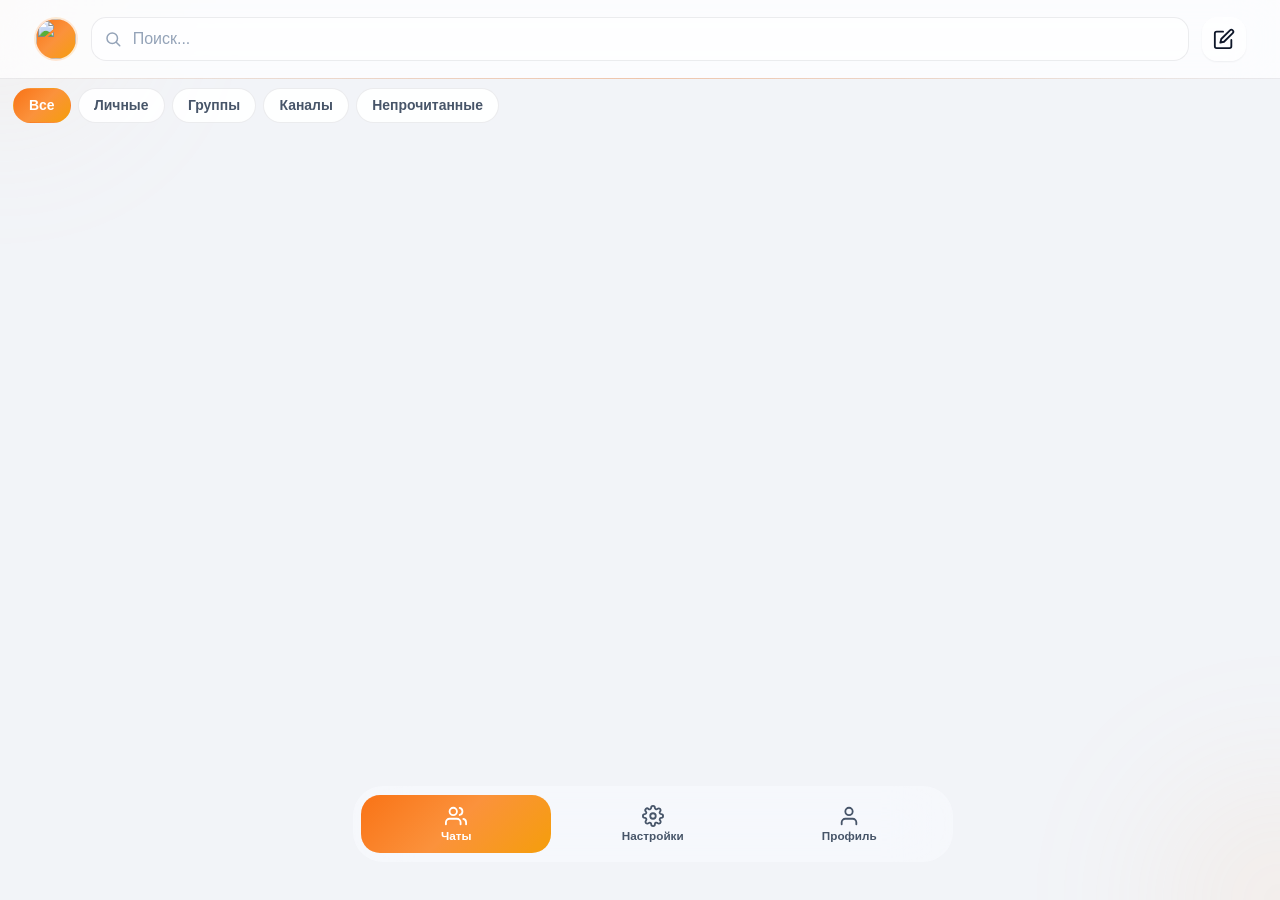
==== chat.html @ 295f5a98 "Add files via upload" ====
<!DOCTYPE html>
<html lang="ru">
<head>
  <meta charset="UTF-8">
  <meta name="viewport" content="width=device-width, initial-scale=1.0, maximum-scale=1.0, user-scalable=no, viewport-fit=cover">
  <meta name="theme-color" content="#f97316">
  <title>Sqwid Messenger</title>

  <link rel="manifest" href="/manifest.json">
  <meta name="mobile-web-app-capable" content="yes">
  <meta name="apple-mobile-web-app-capable" content="yes">
  <meta name="apple-mobile-web-app-status-bar-style" content="black-translucent">
  <meta name="apple-mobile-web-app-title" content="Sqwid">
  <link rel="apple-touch-icon" href="/icon.png">
  <link rel="icon" type="image/png" sizes="192x192" href="/icon.png">

  <link rel="stylesheet" href="chat.css">
</head>
<body>

  <div class="aurora aurora-tl"></div>
  <div class="aurora aurora-br"></div>

  <svg xmlns="http://www.w3.org/2000/svg" style="display:none">
    <symbol id="ico-search" viewBox="0 0 24 24" fill="none" stroke="currentColor" stroke-width="2" stroke-linecap="round" stroke-linejoin="round">
      <circle cx="11" cy="11" r="7"/><line x1="21" y1="21" x2="16.65" y2="16.65"/>
    </symbol>
    <symbol id="ico-edit" viewBox="0 0 24 24" fill="none" stroke="currentColor" stroke-width="2" stroke-linecap="round" stroke-linejoin="round">
      <path d="M11 4H4a2 2 0 0 0-2 2v14a2 2 0 0 0 2 2h14a2 2 0 0 0 2-2v-7"/>
      <path d="M18.5 2.5a2.12 2.12 0 0 1 3 3L12 15l-4 1 1-4 9.5-9.5z"/>
    </symbol>
    <symbol id="ico-back" viewBox="0 0 24 24" fill="none" stroke="currentColor" stroke-width="2.4" stroke-linecap="round" stroke-linejoin="round">
      <line x1="19" y1="12" x2="5" y2="12"/><polyline points="12 19 5 12 12 5"/>
    </symbol>
    <symbol id="ico-menu" viewBox="0 0 24 24" fill="none" stroke="currentColor" stroke-width="2.4" stroke-linecap="round">
      <line x1="4" y1="7" x2="20" y2="7"/><line x1="4" y1="12" x2="20" y2="12"/><line x1="4" y1="17" x2="20" y2="17"/>
    </symbol>
    <symbol id="ico-clip" viewBox="0 0 24 24" fill="none" stroke="currentColor" stroke-width="2" stroke-linecap="round" stroke-linejoin="round">
      <path d="M21.44 11.05l-9.19 9.19a6 6 0 0 1-8.49-8.49l9.19-9.19a4 4 0 0 1 5.66 5.66L9.64 16.28a2 2 0 0 1-2.83-2.83l8.49-8.48"/>
    </symbol>
    <symbol id="ico-mic" viewBox="0 0 24 24" fill="none" stroke="currentColor" stroke-width="2" stroke-linecap="round" stroke-linejoin="round">
      <rect x="9" y="2" width="6" height="12" rx="3"/>
      <path d="M5 10a7 7 0 0 0 14 0"/>
      <line x1="12" y1="19" x2="12" y2="22"/>
      <line x1="8" y1="22" x2="16" y2="22"/>
    </symbol>
    <symbol id="ico-send" viewBox="0 0 24 24" fill="currentColor">
      <path d="M2.01 21L23 12 2.01 3 2 10l15 2-15 2z"/>
    </symbol>
    <symbol id="ico-close" viewBox="0 0 24 24" fill="none" stroke="currentColor" stroke-width="2.4" stroke-linecap="round">
      <line x1="18" y1="6" x2="6" y2="18"/><line x1="6" y1="6" x2="18" y2="18"/>
    </symbol>
    <symbol id="ico-check" viewBox="0 0 24 24" fill="none" stroke="currentColor" stroke-width="2.6" stroke-linecap="round" stroke-linejoin="round">
      <polyline points="20 6 9 17 4 12"/>
    </symbol>
    <symbol id="ico-plus" viewBox="0 0 24 24" fill="none" stroke="currentColor" stroke-width="2.4" stroke-linecap="round">
      <line x1="12" y1="5" x2="12" y2="19"/><line x1="5" y1="12" x2="19" y2="12"/>
    </symbol>
    <symbol id="ico-camera" viewBox="0 0 24 24" fill="none" stroke="currentColor" stroke-width="2" stroke-linecap="round" stroke-linejoin="round">
      <path d="M23 19a2 2 0 0 1-2 2H3a2 2 0 0 1-2-2V8a2 2 0 0 1 2-2h4l2-3h6l2 3h4a2 2 0 0 1 2 2z"/>
      <circle cx="12" cy="13" r="4"/>
    </symbol>
    <symbol id="ico-play" viewBox="0 0 24 24" fill="currentColor">
      <polygon points="6 4 20 12 6 20"/>
    </symbol>
    <symbol id="ico-pause" viewBox="0 0 24 24" fill="currentColor">
      <rect x="6" y="4" width="4" height="16"/><rect x="14" y="4" width="4" height="16"/>
    </symbol>
    <symbol id="ico-clock" viewBox="0 0 24 24" fill="none" stroke="currentColor" stroke-width="2" stroke-linecap="round" stroke-linejoin="round">
      <circle cx="12" cy="12" r="9"/><polyline points="12 7 12 12 15 14"/>
    </symbol>
    <symbol id="ico-image" viewBox="0 0 24 24" fill="none" stroke="currentColor" stroke-width="2" stroke-linecap="round" stroke-linejoin="round">
      <rect x="3" y="3" width="18" height="18" rx="3"/><circle cx="8.5" cy="8.5" r="1.5"/><polyline points="21 15 16 10 5 21"/>
    </symbol>
    <symbol id="ico-share" viewBox="0 0 24 24" fill="none" stroke="currentColor" stroke-width="2" stroke-linecap="round" stroke-linejoin="round">
      <circle cx="18" cy="5" r="3"/><circle cx="6" cy="12" r="3"/><circle cx="18" cy="19" r="3"/>
      <line x1="8.59" y1="13.51" x2="15.42" y2="17.49"/><line x1="15.41" y1="6.51" x2="8.59" y2="10.49"/>
    </symbol>
    <symbol id="ico-crown" viewBox="0 0 24 24" fill="currentColor">
      <path d="M3 7l4 4 5-7 5 7 4-4v12H3V7z"/>
    </symbol>
    <symbol id="ico-star" viewBox="0 0 24 24" fill="currentColor">
      <polygon points="12 2 15.09 8.26 22 9.27 17 14.14 18.18 21.02 12 17.77 5.82 21.02 7 14.14 2 9.27 8.91 8.26 12 2"/>
    </symbol>
    <symbol id="ico-bell" viewBox="0 0 24 24" fill="none" stroke="currentColor" stroke-width="2" stroke-linecap="round" stroke-linejoin="round">
      <path d="M18 8a6 6 0 0 0-12 0c0 7-3 9-3 9h18s-3-2-3-9"/>
      <path d="M13.73 21a2 2 0 0 1-3.46 0"/>
    </symbol>
    <symbol id="ico-bell-off" viewBox="0 0 24 24" fill="none" stroke="currentColor" stroke-width="2" stroke-linecap="round" stroke-linejoin="round">
      <path d="M13.73 21a2 2 0 0 1-3.46 0"/>
      <path d="M18.63 13A17.89 17.89 0 0 1 18 8"/>
      <path d="M6.26 6.26A5.86 5.86 0 0 0 6 8c0 7-3 9-3 9h14"/>
      <path d="M18 8a6 6 0 0 0-9.33-5"/>
      <line x1="1" y1="1" x2="23" y2="23"/>
    </symbol>
    <symbol id="ico-info" viewBox="0 0 24 24" fill="none" stroke="currentColor" stroke-width="2" stroke-linecap="round" stroke-linejoin="round">
      <circle cx="12" cy="12" r="10"/><line x1="12" y1="16" x2="12" y2="12"/><line x1="12" y1="8" x2="12.01" y2="8"/>
    </symbol>
    <symbol id="ico-trash" viewBox="0 0 24 24" fill="none" stroke="currentColor" stroke-width="2" stroke-linecap="round" stroke-linejoin="round">
      <polyline points="3 6 5 6 21 6"/>
      <path d="M19 6v14a2 2 0 0 1-2 2H7a2 2 0 0 1-2-2V6m3 0V4a2 2 0 0 1 2-2h4a2 2 0 0 1 2 2v2"/>
    </symbol>
    <symbol id="ico-leave" viewBox="0 0 24 24" fill="none" stroke="currentColor" stroke-width="2" stroke-linecap="round" stroke-linejoin="round">
      <path d="M9 21H5a2 2 0 0 1-2-2V5a2 2 0 0 1 2-2h4"/>
      <polyline points="16 17 21 12 16 7"/><line x1="21" y1="12" x2="9" y2="12"/>
    </symbol>
    <symbol id="ico-warn" viewBox="0 0 24 24" fill="none" stroke="currentColor" stroke-width="2" stroke-linecap="round" stroke-linejoin="round">
      <path d="M10.29 3.86L1.82 18a2 2 0 0 0 1.71 3h16.94a2 2 0 0 0 1.71-3L13.71 3.86a2 2 0 0 0-3.42 0z"/>
      <line x1="12" y1="9" x2="12" y2="13"/><line x1="12" y1="17" x2="12.01" y2="17"/>
    </symbol>
    <symbol id="ico-smile" viewBox="0 0 24 24" fill="none" stroke="currentColor" stroke-width="2" stroke-linecap="round" stroke-linejoin="round">
      <circle cx="12" cy="12" r="10"/><path d="M8 14s1.5 2 4 2 4-2 4-2"/><line x1="9" y1="9" x2="9.01" y2="9"/><line x1="15" y1="9" x2="15.01" y2="9"/>
    </symbol>
    <symbol id="ico-user" viewBox="0 0 24 24" fill="none" stroke="currentColor" stroke-width="2" stroke-linecap="round" stroke-linejoin="round">
      <path d="M20 21v-2a4 4 0 0 0-4-4H8a4 4 0 0 0-4 4v2"/><circle cx="12" cy="7" r="4"/>
    </symbol>
    <symbol id="ico-users" viewBox="0 0 24 24" fill="none" stroke="currentColor" stroke-width="2" stroke-linecap="round" stroke-linejoin="round">
      <path d="M17 21v-2a4 4 0 0 0-4-4H5a4 4 0 0 0-4 4v2"/><circle cx="9" cy="7" r="4"/>
      <path d="M23 21v-2a4 4 0 0 0-3-3.87"/><path d="M16 3.13a4 4 0 0 1 0 7.75"/>
    </symbol>
    <symbol id="ico-lock" viewBox="0 0 24 24" fill="none" stroke="currentColor" stroke-width="2" stroke-linecap="round" stroke-linejoin="round">
      <rect x="3" y="11" width="18" height="11" rx="2"/><path d="M7 11V7a5 5 0 0 1 10 0v4"/>
    </symbol>
    <symbol id="ico-cog" viewBox="0 0 24 24" fill="none" stroke="currentColor" stroke-width="2" stroke-linecap="round" stroke-linejoin="round">
      <circle cx="12" cy="12" r="3"/>
      <path d="M19.4 15a1.65 1.65 0 0 0 .33 1.82l.06.06a2 2 0 1 1-2.83 2.83l-.06-.06a1.65 1.65 0 0 0-1.82-.33 1.65 1.65 0 0 0-1 1.51V21a2 2 0 1 1-4 0v-.09a1.65 1.65 0 0 0-1-1.51 1.65 1.65 0 0 0-1.82.33l-.06.06a2 2 0 1 1-2.83-2.83l.06-.06A1.65 1.65 0 0 0 4.6 15a1.65 1.65 0 0 0-1.51-1H3a2 2 0 1 1 0-4h.09A1.65 1.65 0 0 0 4.6 9a1.65 1.65 0 0 0-.33-1.82l-.06-.06a2 2 0 1 1 2.83-2.83l.06.06A1.65 1.65 0 0 0 9 4.6a1.65 1.65 0 0 0 1-1.51V3a2 2 0 1 1 4 0v.09a1.65 1.65 0 0 0 1 1.51 1.65 1.65 0 0 0 1.82-.33l.06-.06a2 2 0 1 1 2.83 2.83l-.06.06A1.65 1.65 0 0 0 19.4 9a1.65 1.65 0 0 0 1.51 1H21a2 2 0 1 1 0 4h-.09a1.65 1.65 0 0 0-1.51 1z"/>
    </symbol>
    <symbol id="ico-download" viewBox="0 0 24 24" fill="none" stroke="currentColor" stroke-width="2" stroke-linecap="round" stroke-linejoin="round">
      <path d="M21 15v4a2 2 0 0 1-2 2H5a2 2 0 0 1-2-2v-4"/><polyline points="7 10 12 15 17 10"/><line x1="12" y1="15" x2="12" y2="3"/>
    </symbol>
    <symbol id="ico-phone" viewBox="0 0 24 24" fill="none" stroke="currentColor" stroke-width="2" stroke-linecap="round" stroke-linejoin="round">
      <path d="M22 16.92v3a2 2 0 0 1-2.18 2 19.79 19.79 0 0 1-8.63-3.07 19.5 19.5 0 0 1-6-6 19.79 19.79 0 0 1-3.07-8.67A2 2 0 0 1 4.11 2h3a2 2 0 0 1 2 1.72 12.84 12.84 0 0 0 .7 2.81 2 2 0 0 1-.45 2.11L8.09 9.91a16 16 0 0 0 6 6l1.27-1.27a2 2 0 0 1 2.11-.45 12.84 12.84 0 0 0 2.81.7A2 2 0 0 1 22 16.92z"/>
    </symbol>
    <symbol id="ico-video" viewBox="0 0 24 24" fill="none" stroke="currentColor" stroke-width="2" stroke-linecap="round" stroke-linejoin="round">
      <polygon points="23 7 16 12 23 17 23 7"/><rect x="1" y="5" width="15" height="14" rx="2" ry="2"/>
    </symbol>
    <symbol id="ico-shop" viewBox="0 0 24 24" fill="none" stroke="currentColor" stroke-width="2" stroke-linecap="round" stroke-linejoin="round">
      <path d="M6 2L3 6v14a2 2 0 0 0 2 2h14a2 2 0 0 0 2-2V6l-3-4z"/><line x1="3" y1="6" x2="21" y2="6"/><path d="M16 10a4 4 0 0 1-8 0"/>
    </symbol>
    <symbol id="ico-qr" viewBox="0 0 24 24" fill="none" stroke="currentColor" stroke-width="2" stroke-linecap="round" stroke-linejoin="round">
      <rect x="3" y="3" width="7" height="7"/><rect x="14" y="3" width="7" height="7"/><rect x="3" y="14" width="7" height="7"/><path d="M14 14h3v3h-3z"/><path d="M18 18h3v3h-3z"/>
    </symbol>
    <symbol id="ico-reply" viewBox="0 0 24 24" fill="none" stroke="currentColor" stroke-width="2" stroke-linecap="round" stroke-linejoin="round">
      <polyline points="9 17 4 12 9 7"/><path d="M20 18v-2a4 4 0 0 0-4-4H4"/>
    </symbol>
    <symbol id="ico-copy" viewBox="0 0 24 24" fill="none" stroke="currentColor" stroke-width="2" stroke-linecap="round" stroke-linejoin="round">
      <rect x="9" y="9" width="13" height="13" rx="2"/><path d="M5 15H4a2 2 0 0 1-2-2V4a2 2 0 0 1 2-2h9a2 2 0 0 1 2 2v1"/>
    </symbol>
    <symbol id="ico-verified" viewBox="0 0 24 24">
      <defs>
        <linearGradient id="verifiedGrad" x1="0" y1="0" x2="0" y2="1">
          <stop offset="0%" stop-color="#60a5fa"/>
          <stop offset="100%" stop-color="#2563eb"/>
        </linearGradient>
      </defs>
      <path d="M12 1.5l2.4 2.4 3.4-.6 1.2 3.2 3.2 1.2-.6 3.4 2.4 2.4-2.4 2.4.6 3.4-3.2 1.2-1.2 3.2-3.4-.6L12 22.5l-2.4-2.4-3.4.6-1.2-3.2-3.2-1.2.6-3.4L1.5 12l2.4-2.4-.6-3.4 3.2-1.2 1.2-3.2 3.4.6z"
            fill="url(#verifiedGrad)" stroke="#fff" stroke-width="0.8" stroke-linejoin="round"/>
      <polyline points="7,12 11,16 17,8"
                fill="none" stroke="#fff" stroke-width="2.4"
                stroke-linecap="round" stroke-linejoin="round"/>
    </symbol>
    <symbol id="ico-coin" viewBox="0 0 24 24">
      <defs>
        <linearGradient id="coinGrad" x1="0" y1="0" x2="1" y2="1">
          <stop offset="0%" stop-color="#fcd34d"/>
          <stop offset="50%" stop-color="#f59e0b"/>
          <stop offset="100%" stop-color="#d97706"/>
        </linearGradient>
        <linearGradient id="coinShine" x1="0" y1="0" x2="0" y2="1">
          <stop offset="0%" stop-color="rgba(255,255,255,0.75)"/>
          <stop offset="50%" stop-color="rgba(255,255,255,0)"/>
          <stop offset="100%" stop-color="rgba(0,0,0,0.15)"/>
        </linearGradient>
      </defs>
      <circle cx="12" cy="12" r="11" fill="url(#coinGrad)" stroke="#b45309" stroke-width="1"/>
      <circle cx="12" cy="12" r="8.5" fill="none" stroke="#fde68a" stroke-width="0.8" opacity="0.7"/>
      <circle cx="12" cy="12" r="11" fill="url(#coinShine)" opacity="0.6"/>
      <text x="12" y="15.5" text-anchor="middle" font-family="'Inter', -apple-system, sans-serif" font-size="8" font-weight="900" fill="#7c2d12" letter-spacing="-0.5">SQ</text>
    </symbol>
  </svg>

  <div id="screen-chats" class="screen active">
    <header class="top-bar">
      <button class="top-avatar-btn" id="btnBurger"><img id="myAvatar" src="" alt=""></button>
      <div class="top-search">
        <svg class="input-icon" width="18" height="18"><use href="#ico-search"/></svg>
        <input id="searchInput" placeholder="Поиск..." data-i18n-placeholder="search.placeholder">
      </div>
      <button class="top-new-btn" id="btnNewChat" aria-label="Новый чат"><svg width="20" height="20"><use href="#ico-edit"/></svg></button>
    </header>
    <div class="chat-folders" id="chatFolders">
      <button class="folder-chip active" data-folder="all" data-i18n="folders.all">Все</button>
      <button class="folder-chip" data-folder="private" data-i18n="folders.private">Личные</button>
      <button class="folder-chip" data-folder="group" data-i18n="folders.group">Группы</button>
      <button class="folder-chip" data-folder="channel" data-i18n="folders.channel">Каналы</button>
      <button class="folder-chip" data-folder="unread" data-i18n="folders.unread">Непрочитанные <span class="folder-chip-badge" id="folderUnreadBadge" style="display:none;">0</span></button>
    </div>
    <ul id="chatList" class="chat-list"></ul>
  </div>

  <div id="screen-messages" class="screen">
    <header class="chat-bar">
      <button class="chat-back" id="btnBack" aria-label="Назад"><svg width="22" height="22"><use href="#ico-back"/></svg></button>
      <div class="chat-ava" id="chatBarAva" style="cursor:pointer;"><img id="chatAva" src="" alt="" style="display:none;"></div>
      <div class="chat-name-wrap">
        <div class="chat-name" id="chatName" style="cursor:pointer;">Чат</div>
        <div class="typing-indicator" id="typingIndicator" style="display:none;">
          <span class="typing-label" id="typingLabel">печатает</span>
          <span class="typing-dots">
            <span></span><span></span><span></span>
          </span>
        </div>
      </div>
      <button class="chat-menu-btn" id="btnCallAudio" aria-label="Аудиозвонок" style="display:none;"><svg width="22" height="22"><use href="#ico-phone"/></svg></button>
      <button class="chat-menu-btn" id="btnCallVideo" aria-label="Видеозвонок" style="display:none;"><svg width="22" height="22"><use href="#ico-video"/></svg></button>
      <button class="chat-menu-btn" id="btnChatMenu" aria-label="Меню"><svg width="22" height="22"><use href="#ico-menu"/></svg></button>
    </header>
    <div id="pinnedBar" class="pinned-bar" style="display:none;">
      <div class="pinned-bar-icon"><svg width="16" height="16"><use href="#ico-star"/></svg></div>
      <div class="pinned-bar-body">
        <div class="pinned-bar-title">Закреплённое сообщение</div>
        <div class="pinned-bar-text" id="pinnedText">—</div>
      </div>
      <button class="pinned-bar-close" id="btnUnpin" aria-label="Открепить"><svg width="16" height="16"><use href="#ico-close"/></svg></button>
    </div>
    <div id="replyBar" class="reply-bar" style="display:none;">
      <div class="reply-bar-content">
        <div class="reply-bar-name" id="replyBarName">—</div>
        <div class="reply-bar-text" id="replyBarText">—</div>
      </div>
      <button class="reply-bar-close" id="btnCancelReply" aria-label="Отменить"><svg width="16" height="16"><use href="#ico-close"/></svg></button>
    </div>
    <div id="messages" class="messages" data-bg="diamonds"></div>

    <!-- ПАНЕЛЬ ЭМОДЗИ -->
    <div id="emojiPanel" class="emoji-panel">
      <div class="emoji-tabs">
  <button class="emoji-tab active" data-tab="smiles">😊</button>
  <button class="emoji-tab" data-tab="people">🧑</button>
  <button class="emoji-tab" data-tab="animals">🐶</button>
  <button class="emoji-tab" data-tab="food">🍔</button>
  <button class="emoji-tab" data-tab="travel">🚗</button>
  <button class="emoji-tab" data-tab="activities">⚽</button>
  <button class="emoji-tab" data-tab="objects">💡</button>
  <button class="emoji-tab" data-tab="symbols">💖</button>
</div>
      <div class="emoji-grid" id="emojiGrid"></div>
    </div>
    <!-- КОНЕЦ ПАНЕЛИ ЭМОДЗИ -->

    <div id="photoPreview" class="photo-preview">
      <img id="photoPreviewImg" alt="">
      <div class="photo-preview-input">
        <input id="photoCaption" placeholder="Добавьте подпись...">
        <button class="photo-send-btn" id="btnSendPhoto"><svg width="20" height="20"><use href="#ico-send"/></svg></button>
      </div>
      <button class="photo-cancel-btn" id="btnCancelPhoto"><svg width="20" height="20"><use href="#ico-close"/></svg></button>
    </div>
    <div class="chat-deleted-banner" id="chatDeletedBanner" style="display:none;">
      <div class="chat-deleted-text" id="chatDeletedText">Пользователь заблокирован</div>
      <button class="chat-deleted-btn" id="btnDeleteChatFromBanner">Удалить чат</button>
    </div>
    <div class="input-area" id="inputArea">
      <!-- Кнопка смайлика -->
      <button class="emoji-toggle-btn" id="btnEmoji" aria-label="Смайлики">
        <svg viewBox="0 0 24 24" fill="none" stroke="currentColor" stroke-width="2" stroke-linecap="round" stroke-linejoin="round">
          <circle cx="12" cy="12" r="10"/>
          <path d="M8 14s1.5 2 4 2 4-2 4-2"/>
          <line x1="9" y1="9" x2="9.01" y2="9"/>
          <line x1="15" y1="9" x2="15.01" y2="9"/>
        </svg>
      </button>

      <button class="attach-btn" id="btnAttach" aria-label="Прикрепить"><svg width="22" height="22"><use href="#ico-clip"/></svg></button>
      <input id="msgInput" placeholder="Сообщение..." data-i18n-placeholder="chat.input.placeholder">
      <button class="msg-cancel-edit" id="btnCancelEdit" style="display:none;" aria-label="Отменить"><svg width="16" height="16"><use href="#ico-close"/></svg></button>
      <button class="record-btn" id="btnRecord" aria-label="Голосовое"><svg width="22" height="22"><use href="#ico-mic"/></svg></button>
      <button class="send-plane" id="btnSend" aria-label="Отправить"><svg width="20" height="20"><use href="#ico-send"/></svg></button>
      <input type="file" id="fileInput" accept="image/*" style="display:none;">
    </div>
  </div>

  <div id="screen-user-profile" class="screen">
    <header class="top-bar" style="background:transparent; border-bottom:none; position:absolute; top:0; width:100%; z-index:10;">
      <button class="top-new-btn" id="btnBackUserProfile" style="background:rgba(0,0,0,0.4); color:#fff; backdrop-filter:blur(10px);"><svg width="20" height="20"><use href="#ico-back"/></svg></button>
      <div style="flex:1;"></div>
      <button class="top-new-btn" style="background:rgba(0,0,0,0.4); color:#fff; backdrop-filter:blur(10px);"><svg width="20" height="20"><use href="#ico-menu"/></svg></button>
    </header>

    <div class="profile-scroll" style="padding-top: 4rem;" id="upProfileScroll">
      
      <div class="profile-top">
        <div class="profile-ava-wrap">
          <div class="profile-ava" id="upAva"><span>?</span></div>
        </div>
        
        <h2 class="profile-name" id="upName">Имя</h2>
        <div class="profile-status" id="upStatus" style="font-size:0.85rem;color:var(--text-3);margin-bottom:1rem;display:flex;align-items:center;justify-content:center;gap:4px;">
          <svg width="14" height="14" viewBox="0 0 24 24" fill="none" stroke="currentColor" stroke-width="2"><circle cx="12" cy="12" r="10"/><polyline points="12 6 12 12 16 14"/></svg>
          <span id="upStatusText">был(а) недавно</span>
        </div>
      </div>

      <!-- Кнопки действий -->
      <div class="up-actions-grid">
        <button class="up-action-btn" id="btnUpChat">
          <svg viewBox="0 0 24 24" fill="currentColor"><path d="M21 11.5a8.38 8.38 0 0 1-.9 3.8 8.5 8.5 0 0 1-7.6 4.7 8.38 8.38 0 0 1-3.8-.9L3 21l1.9-5.7a8.38 8.38 0 0 1-.9-3.8 8.5 8.5 0 0 1 4.7-7.6 8.38 8.38 0 0 1 3.8-.9h.5a8.48 8.48 0 0 1 8 8v.5z"/></svg>
          <span>Чат</span>
        </button>
        <button class="up-action-btn" id="btnUpMute">
          <svg viewBox="0 0 24 24" fill="none" stroke="currentColor" stroke-width="2"><path d="M18 8a6 6 0 0 0-12 0c0 7-3 9-3 9h18s-3-2-3-9"/><path d="M13.73 21a2 2 0 0 1-3.46 0"/></svg>
          <span>Звук</span>
        </button>
        <button class="up-action-btn" id="btnUpCall">
          <svg viewBox="0 0 24 24" fill="currentColor"><path d="M22 16.92v3a2 2 0 0 1-2.18 2 19.79 19.79 0 0 1-8.63-3.07 19.5 19.5 0 0 1-6-6 19.79 19.79 0 0 1-3.07-8.67A2 2 0 0 1 4.11 2h3a2 2 0 0 1 2 1.72 12.84 12.84 0 0 0 .7 2.81 2 2 0 0 1-.45 2.11L8.09 9.91a16 16 0 0 0 6 6l1.27-1.27a2 2 0 0 1 2.11-.45 12.84 12.84 0 0 0 2.81.7A2 2 0 0 1 22 16.92z"/></svg>
          <span>Звонок</span>
        </button>
        <button class="up-action-btn" id="btnUpVideo">
          <svg viewBox="0 0 24 24" fill="currentColor"><polygon points="23 7 16 12 23 17 23 7"/><rect x="1" y="5" width="15" height="14" rx="2" ry="2"/></svg>
          <span>Видео</span>
        </button>
      </div>

      <!-- Информация -->
      <div class="profile-info-card" style="margin-top: 1rem; background: rgba(255,255,255,0.06); border-color: rgba(255,255,255,0.1);">
        <div class="profile-info-row" id="upBioRow">
          <div class="profile-info-value" id="upBio">О себе</div>
        </div>
        <div class="profile-info-row" style="display:flex; justify-content:space-between; align-items:center;">
          <div>
            <div class="profile-info-value" id="upUsername">@username</div>
            <div class="profile-info-label">Имя пользователя</div>
          </div>
          <div style="cursor:pointer; color:var(--text-3);" onclick="window.Sqwid.openQr && window.Sqwid.openQr()">
            <svg width="24" height="24" viewBox="0 0 24 24" fill="none" stroke="currentColor" stroke-width="2"><rect x="3" y="3" width="7" height="7"/><rect x="14" y="3" width="7" height="7"/><rect x="3" y="14" width="7" height="7"/><path d="M14 14h3v3h-3z"/><path d="M18 18h3v3h-3z"/></svg>
          </div>
        </div>
      </div>

      <!-- Кнопки Пожаловаться -->
      <div style="padding: 0 1rem; display:flex; flex-direction:column; gap:0.5rem; margin-top: 0.5rem;">
         <button class="btn-secondary" id="btnUpReport" style="width:100%; border-radius: 1rem;">Пожаловаться</button>
      </div>

      <div style="height: 6rem;"></div>
    </div>
  </div>

  <!-- ============ ГЛАВНЫЙ ЭКРАН НАСТРОЕК ============ -->
  <div id="screen-settings" class="screen">
    <header class="top-bar">
      <button class="top-new-btn" id="btnBackSettings"><svg width="20" height="20"><use href="#ico-back"/></svg></button>
      <div class="top-title" style="flex:1;" data-i18n="settings.title">Настройки</div>
    </header>
    <div class="settings-body settings-list-body">

      <div class="settings-item" data-open="screen-settings-account">
        <div class="settings-item-icon" style="background:linear-gradient(135deg,#3b82f6,#2563eb);">
          <svg width="20" height="20" viewBox="0 0 24 24" fill="none" stroke="#fff" stroke-width="2" stroke-linecap="round" stroke-linejoin="round"><path d="M20 21v-2a4 4 0 0 0-4-4H8a4 4 0 0 0-4 4v2"/><circle cx="12" cy="7" r="4"/></svg>
        </div>
        <div class="settings-item-body">
          <div class="settings-item-title">Аккаунт</div>
          <div class="settings-item-sub" id="settingsAccountSub">Имя, @username, о себе</div>
        </div>
        <svg class="settings-item-arrow" width="18" height="18" viewBox="0 0 24 24" fill="none" stroke="currentColor" stroke-width="2" stroke-linecap="round" stroke-linejoin="round"><polyline points="9 18 15 12 9 6"/></svg>
      </div>

      <div class="settings-item" data-open="screen-settings-chats">
        <div class="settings-item-icon" style="background:linear-gradient(135deg,#f59e0b,#d97706);">
          <svg width="20" height="20" viewBox="0 0 24 24" fill="none" stroke="#fff" stroke-width="2" stroke-linecap="round" stroke-linejoin="round"><path d="M21 11.5a8.38 8.38 0 0 1-.9 3.8 8.5 8.5 0 0 1-7.6 4.7 8.38 8.38 0 0 1-3.8-.9L3 21l1.9-5.7a8.38 8.38 0 0 1-.9-3.8 8.5 8.5 0 0 1 4.7-7.6 8.38 8.38 0 0 1 3.8-.9h.5a8.48 8.48 0 0 1 8 8v.5z"/></svg>
        </div>
        <div class="settings-item-body">
          <div class="settings-item-title">Настройки чатов</div>
          <div class="settings-item-sub">Тема, фон сообщений</div>
        </div>
        <svg class="settings-item-arrow" width="18" height="18" viewBox="0 0 24 24" fill="none" stroke="currentColor" stroke-width="2" stroke-linecap="round" stroke-linejoin="round"><polyline points="9 18 15 12 9 6"/></svg>
      </div>

      <!-- Сквидики -->
      <div class="settings-item" data-open="screen-settings-coins">
        <div class="settings-item-icon" style="background:linear-gradient(135deg,#f59e0b,#f97316);">
          <svg width="20" height="20" viewBox="0 0 24 24" fill="#fff" stroke="none">
            <circle cx="12" cy="12" r="10" opacity="0.35"/>
            <circle cx="12" cy="12" r="7"/>
          </svg>
        </div>
        <div class="settings-item-body">
          <div class="settings-item-title">Сквидики</div>
          <div class="settings-item-sub" id="settingsCoinsSub">Игровая валюта</div>
        </div>
        <div class="settings-item-value" id="settingsCoinsValue">0</div>
        <svg class="settings-item-arrow" width="18" height="18" viewBox="0 0 24 24" fill="none" stroke="currentColor" stroke-width="2" stroke-linecap="round" stroke-linejoin="round"><polyline points="9 18 15 12 9 6"/></svg>
      </div>

      <div class="settings-item" data-open="screen-settings-privacy">
        <div class="settings-item-icon" style="background:linear-gradient(135deg,#10b981,#059669);">
          <svg width="20" height="20" viewBox="0 0 24 24" fill="none" stroke="#fff" stroke-width="2" stroke-linecap="round" stroke-linejoin="round"><rect x="3" y="11" width="18" height="11" rx="2"/><path d="M7 11V7a5 5 0 0 1 10 0v4"/></svg>
        </div>
        <div class="settings-item-body">
          <div class="settings-item-title">Конфиденциальность</div>
          <div class="settings-item-sub">Скрытие email, статус, юзернейм</div>
        </div>
        <svg class="settings-item-arrow" width="18" height="18" viewBox="0 0 24 24" fill="none" stroke="currentColor" stroke-width="2" stroke-linecap="round" stroke-linejoin="round"><polyline points="9 18 15 12 9 6"/></svg>
      </div>

      <div class="settings-item" data-open="screen-settings-notify">
        <div class="settings-item-icon" style="background:linear-gradient(135deg,#ef4444,#dc2626);">
          <svg width="20" height="20" viewBox="0 0 24 24" fill="none" stroke="#fff" stroke-width="2" stroke-linecap="round" stroke-linejoin="round"><path d="M18 8a6 6 0 0 0-12 0c0 7-3 9-3 9h18s-3-2-3-9"/><path d="M13.73 21a2 2 0 0 1-3.46 0"/></svg>
        </div>
        <div class="settings-item-body">
          <div class="settings-item-title">Уведомления</div>
          <div class="settings-item-sub">Звуки, вибрация</div>
        </div>
        <svg class="settings-item-arrow" width="18" height="18" viewBox="0 0 24 24" fill="none" stroke="currentColor" stroke-width="2" stroke-linecap="round" stroke-linejoin="round"><polyline points="9 18 15 12 9 6"/></svg>
      </div>

      <div class="settings-item" data-open="screen-settings-storage">
        <div class="settings-item-icon" style="background:linear-gradient(135deg,#8b5cf6,#7c3aed);">
          <svg width="20" height="20" viewBox="0 0 24 24" fill="none" stroke="#fff" stroke-width="2" stroke-linecap="round" stroke-linejoin="round"><ellipse cx="12" cy="5" rx="9" ry="3"/><path d="M21 12c0 1.66-4 3-9 3s-9-1.34-9-3"/><path d="M3 5v14c0 1.66 4 3 9 3s9-1.34 9-3V5"/></svg>
        </div>
        <div class="settings-item-body">
          <div class="settings-item-title">Данные и память</div>
          <div class="settings-item-sub" id="settingsStorageSub">Кэш, медиа, очистка</div>
        </div>
        <svg class="settings-item-arrow" width="18" height="18" viewBox="0 0 24 24" fill="none" stroke="currentColor" stroke-width="2" stroke-linecap="round" stroke-linejoin="round"><polyline points="9 18 15 12 9 6"/></svg>
      </div>

      <div class="settings-item" data-open="screen-settings-folders">
        <div class="settings-item-icon" style="background:linear-gradient(135deg,#06b6d4,#0891b2);">
          <svg width="20" height="20" viewBox="0 0 24 24" fill="none" stroke="#fff" stroke-width="2" stroke-linecap="round" stroke-linejoin="round"><path d="M22 19a2 2 0 0 1-2 2H4a2 2 0 0 1-2-2V5a2 2 0 0 1 2-2h5l2 3h9a2 2 0 0 1 2 2z"/></svg>
        </div>
        <div class="settings-item-body">
          <div class="settings-item-title">Папки с чатами</div>
          <div class="settings-item-sub" id="settingsFoldersSub">Фильтры в списке чатов</div>
        </div>
        <svg class="settings-item-arrow" width="18" height="18" viewBox="0 0 24 24" fill="none" stroke="currentColor" stroke-width="2" stroke-linecap="round" stroke-linejoin="round"><polyline points="9 18 15 12 9 6"/></svg>
      </div>

      <div class="settings-item" data-open="screen-settings-lang">
        <div class="settings-item-icon" style="background:linear-gradient(135deg,#ec4899,#db2777);">
          <svg width="20" height="20" viewBox="0 0 24 24" fill="none" stroke="#fff" stroke-width="2" stroke-linecap="round" stroke-linejoin="round"><circle cx="12" cy="12" r="10"/><line x1="2" y1="12" x2="22" y2="12"/><path d="M12 2a15.3 15.3 0 0 1 4 10 15.3 15.3 0 0 1-4 10 15.3 15.3 0 0 1-4-10 15.3 15.3 0 0 1 4-10z"/></svg>
        </div>
        <div class="settings-item-body">
          <div class="settings-item-title" data-i18n="settings.language">Язык</div>
          <div class="settings-item-sub" id="settingsLangSub">Русский</div>
        </div>
        <svg class="settings-item-arrow" width="18" height="18" viewBox="0 0 24 24" fill="none" stroke="currentColor" stroke-width="2" stroke-linecap="round" stroke-linejoin="round"><polyline points="9 18 15 12 9 6"/></svg>
      </div>

      <!-- Масштаб интерфейса -->
      <div class="settings-item" data-open="screen-settings-zoom">
        <div class="settings-item-icon" style="background:linear-gradient(135deg,#6366f1,#4f46e5);">
          <svg width="20" height="20" viewBox="0 0 24 24" fill="none" stroke="#fff" stroke-width="2" stroke-linecap="round" stroke-linejoin="round">
            <circle cx="11" cy="11" r="8"/><line x1="21" y1="21" x2="16.65" y2="16.65"/>
            <line x1="11" y1="8" x2="11" y2="14"/><line x1="8" y1="11" x2="14" y2="11"/>
          </svg>
        </div>
        <div class="settings-item-body">
          <div class="settings-item-title">Масштаб интерфейса</div>
          <div class="settings-item-sub" id="settingsZoomSub">100%</div>
        </div>
        <svg class="settings-item-arrow" width="18" height="18" viewBox="0 0 24 24" fill="none" stroke="currentColor" stroke-width="2" stroke-linecap="round" stroke-linejoin="round"><polyline points="9 18 15 12 9 6"/></svg>
      </div>

      <!-- Развлечения -->
      <div class="settings-item" data-open="screen-settings-fun">
        <div class="settings-item-icon" style="background:linear-gradient(135deg,#ec4899,#8b5cf6);">
          <svg width="20" height="20" viewBox="0 0 24 24" fill="none" stroke="#fff" stroke-width="2" stroke-linecap="round" stroke-linejoin="round">
            <path d="M6 2L3 6v14a2 2 0 0 0 2 2h14a2 2 0 0 0 2-2V6l-3-4z"/>
            <line x1="3" y1="6" x2="21" y2="6"/>
            <path d="M16 10a4 4 0 0 1-8 0"/>
          </svg>
        </div>
        <div class="settings-item-body">
          <div class="settings-item-title">Развлечения</div>
          <div class="settings-item-sub">Магазин, QR, игры, Premium</div>
        </div>
        <svg class="settings-item-arrow" width="18" height="18" viewBox="0 0 24 24" fill="none" stroke="currentColor" stroke-width="2" stroke-linecap="round" stroke-linejoin="round"><polyline points="9 18 15 12 9 6"/></svg>
      </div>

      <div class="settings-item" data-open="screen-settings-plus">
        <div class="settings-item-icon" style="background:linear-gradient(135deg,#f59e0b,#ec4899);">
          <svg width="20" height="20" viewBox="0 0 24 24" fill="#fff" stroke="none"><polygon points="12 2 15.09 8.26 22 9.27 17 14.14 18.18 21.02 12 17.77 5.82 21.02 7 14.14 2 9.27 8.91 8.26 12 2"/></svg>
        </div>
        <div class="settings-item-body">
          <div class="settings-item-title">Sqwid+</div>
          <div class="settings-item-sub" id="settingsPlusSub">Подписка и бонусы</div>
        </div>
        <svg class="settings-item-arrow" width="18" height="18" viewBox="0 0 24 24" fill="none" stroke="currentColor" stroke-width="2" stroke-linecap="round" stroke-linejoin="round"><polyline points="9 18 15 12 9 6"/></svg>
      </div>

      <div class="settings-item" data-open="screen-settings-security">
        <div class="settings-item-icon" style="background:linear-gradient(135deg,#64748b,#475569);">
          <svg width="20" height="20" viewBox="0 0 24 24" fill="none" stroke="#fff" stroke-width="2" stroke-linecap="round" stroke-linejoin="round"><path d="M12 22s8-4 8-10V5l-8-3-8 3v7c0 6 8 10 8 10z"/></svg>
        </div>
        <div class="settings-item-body">
          <div class="settings-item-title">Безопасность</div>
          <div class="settings-item-sub" id="settingsSecuritySub">PIN, 2FA</div>
        </div>
        <svg class="settings-item-arrow" width="18" height="18" viewBox="0 0 24 24" fill="none" stroke="currentColor" stroke-width="2" stroke-linecap="round" stroke-linejoin="round"><polyline points="9 18 15 12 9 6"/></svg>
      </div>

      <div class="settings-item" data-open="screen-settings-docs">
        <div class="settings-item-icon" style="background:linear-gradient(135deg,#94a3b8,#64748b);">
          <svg width="20" height="20" viewBox="0 0 24 24" fill="none" stroke="#fff" stroke-width="2" stroke-linecap="round" stroke-linejoin="round"><path d="M14 2H6a2 2 0 0 0-2 2v16a2 2 0 0 0 2 2h12a2 2 0 0 0 2-2V8z"/><polyline points="14 2 14 8 20 8"/><line x1="16" y1="13" x2="8" y2="13"/><line x1="16" y1="17" x2="8" y2="17"/></svg>
        </div>
        <div class="settings-item-body">
          <div class="settings-item-title">Документы и поддержка</div>
          <div class="settings-item-sub">Соглашение, политика, помощь</div>
        </div>
        <svg class="settings-item-arrow" width="18" height="18" viewBox="0 0 24 24" fill="none" stroke="currentColor" stroke-width="2" stroke-linecap="round" stroke-linejoin="round"><polyline points="9 18 15 12 9 6"/></svg>
      </div>

      <button class="settings-logout-btn" id="settingsLogout">
        <svg width="18" height="18" viewBox="0 0 24 24" fill="none" stroke="currentColor" stroke-width="2" stroke-linecap="round" stroke-linejoin="round"><path d="M9 21H5a2 2 0 0 1-2-2V5a2 2 0 0 1 2-2h4"/><polyline points="16 17 21 12 16 7"/><line x1="21" y1="12" x2="9" y2="12"/></svg>
        Выйти из аккаунта
      </button>
<!-- Кнопка для админов/модеров -->
<button class="btn-create" id="adminOpenUsernameManager" style="display:none; width:100%; margin-top:0.5rem; background:linear-gradient(135deg, #3b82f6, #2563eb);">
  🛠 Управление юзернеймами (Админ)
</button>
      <div style="padding: 1rem 0.5rem 2rem; text-align: center;">
        <div style="font-size: 0.75rem; color: var(--text-3); font-weight: 700;">
          Sqwid Messenger · v1.0
        </div>
      </div>
    </div>
  </div>

  <!-- ============ ПОДЭКРАН: АККАУНТ ============ -->
  <div id="screen-settings-account" class="screen">
    <header class="top-bar">
      <button class="top-new-btn settings-back-btn"><svg width="20" height="20"><use href="#ico-back"/></svg></button>
      <div class="top-title" style="flex:1;">Аккаунт</div>
    </header>
    <div class="settings-body">
      <div class="settings-section">
        <div class="settings-card">
          <div class="settings-avatar-wrap">
            <img id="settingsPhoto" class="settings-photo" alt="">
            <label class="btn-change-avatar">
              <input id="settingsAvatarInput" type="file" accept="image/*" style="display:none;">
              Сменить аватар
            </label>
          </div>
          <div class="settings-field"><label>Имя</label><input id="settingsName" maxlength="30" placeholder="Ваше имя"></div>
          <div class="settings-field">
            <label>Юзернейм (@username)</label>
            <input id="settingsUsername" maxlength="20" placeholder="username">
            <div class="settings-hint">Латиница, цифры и _. От 3 до 20 символов.</div>
          </div>
          <div class="settings-field">
            <label>Описание</label>
            <textarea id="settingsBio" maxlength="300" rows="3" placeholder="О себе"></textarea>
          </div>
          <div class="settings-field" id="settingsNickCustom" style="display:none;">
            <label>Цвет ника (Sqwid+)</label>
            <div class="nick-color-row" id="nickColorRow">
              <button class="nick-color-btn" data-color="" style="background:linear-gradient(135deg,#f97316,#fb923c);" title="По умолчанию"></button>
              <button class="nick-color-btn" data-color="#ef4444" style="background:#ef4444;"></button>
              <button class="nick-color-btn" data-color="#f59e0b" style="background:#f59e0b;"></button>
              <button class="nick-color-btn" data-color="#10b981" style="background:#10b981;"></button>
              <button class="nick-color-btn" data-color="#3b82f6" style="background:#3b82f6;"></button>
              <button class="nick-color-btn" data-color="#8b5cf6" style="background:#8b5cf6;"></button>
              <button class="nick-color-btn" data-color="#ec4899" style="background:#ec4899;"></button>
            </div>
          </div>
          <div class="settings-field" id="settingsNickFont" style="display:none;">
            <label>Шрифт ника (Sqwid+)</label>
            <div class="nick-font-row" id="nickFontRow">
              <button class="nick-font-btn" data-font="normal">Обычный</button>
              <button class="nick-font-btn" data-font="bold" style="font-weight:900;">Жирный</button>
              <button class="nick-font-btn" data-font="italic" style="font-style:italic;">Курсив</button>
              <button class="nick-font-btn" data-font="mono" style="font-family:monospace;">Моно</button>
              <button class="nick-font-btn" data-font="script" style="font-family:cursive;">Рукопись</button>
            </div>
          </div>
          <div class="settings-field" id="settingsNickEmoji" style="display:none;">
            <label>Значок возле ника (Sqwid+)</label>
            <div class="nick-emoji-row" id="nickEmojiRow">
              <button class="nick-emoji-btn" data-emoji="">—</button>
              <button class="nick-emoji-btn" data-emoji="👑">👑</button>
              <button class="nick-emoji-btn" data-emoji="🔥">🔥</button>
              <button class="nick-emoji-btn" data-emoji="⭐">⭐</button>
              <button class="nick-emoji-btn" data-emoji="💎">💎</button>
              <button class="nick-emoji-btn" data-emoji="🌸">🌸</button>
              <button class="nick-emoji-btn" data-emoji="⚡">⚡</button>
            </div>
          </div>
          <div class="settings-info-row">
            <span>Email</span>
            <span id="settingsEmail" style="color:var(--text-2);">—</span>
          </div>
          <div class="settings-info-row">
            <span>Баланс</span>
            <span id="settingsBalance" style="color:#f59e0b;">0 SQ</span>
          </div>
          <button class="btn-secondary" id="settingsChangeEmail" style="width:100%;margin-top:0.6rem;">Сменить email</button>
          <button class="btn-secondary" id="settingsChangePassword" style="width:100%;margin-top:0.5rem;">Сменить пароль</button>
          <button class="btn-create" id="settingsSaveProfile" style="width:100%;margin-top:0.6rem;">Сохранить профиль</button>
        </div>
      </div>

      <div class="settings-section" id="settingsPlusSection" style="display:none;">
        <div class="settings-section-title">Sqwid+</div>
        <div class="settings-card">
          <div class="settings-field">
            <label>Фон профиля</label>
            <input id="settingsProfileBg" type="file" accept="image/*" style="display:none;">
            <button class="btn-create" id="btnUploadProfileBg" style="width:100%;">Загрузить фон</button>
          </div>
          <div class="settings-field">
            <label>Ссылки на соцсети</label>
            <input id="settingsSocialTelegram" placeholder="telegram URL">
            <input id="settingsSocialInstagram" placeholder="instagram URL" style="margin-top:0.5rem;">
            <input id="settingsSocialYoutube" placeholder="youtube URL" style="margin-top:0.5rem;">
          </div>
          <button class="btn-create" id="settingsSavePlus" style="width:100%;">Сохранить</button>
        </div>
      </div>
    </div>
  </div>

  <!-- ============ ПОДЭКРАН: НАСТРОЙКИ ЧАТОВ ============ -->
  <div id="screen-settings-chats" class="screen">
    <header class="top-bar">
      <button class="top-new-btn settings-back-btn"><svg width="20" height="20"><use href="#ico-back"/></svg></button>
      <div class="top-title" style="flex:1;">Настройки чатов</div>
    </header>
    <div class="settings-body">
      <div class="settings-section">
        <div class="settings-section-title">Тема оформления</div>
        <div class="settings-card">
          <div style="display:grid;grid-template-columns:repeat(3,1fr);gap:0.5rem;">
            <button id="themeLight" class="theme-btn active" type="button">
              <div class="theme-btn-icon">☀️</div>
              <div class="theme-btn-label">Светлая</div>
            </button>
            <button id="themeDark" class="theme-btn" type="button">
              <div class="theme-btn-icon">🌙</div>
              <div class="theme-btn-label">Тёмная</div>
            </button>
            <button id="themeGirl" class="theme-btn" type="button">
              <div class="theme-btn-icon">🌸</div>
              <div class="theme-btn-label">Девчачья</div>
            </button>
          </div>
        </div>
      </div>
      <div class="settings-section">
        <div class="settings-section-title">Фон сообщений</div>
        <div class="settings-card">
          <div id="bgPicker" class="bg-picker"></div>
        </div>
      </div>
    </div>
  </div>

  <!-- ============ ПОДЭКРАН: МАСШТАБ ============ -->
  <div id="screen-settings-zoom" class="screen">
    <header class="top-bar">
      <button class="top-new-btn settings-back-btn"><svg width="20" height="20"><use href="#ico-back"/></svg></button>
      <div class="top-title" style="flex:1;">Масштаб интерфейса</div>
    </header>
    <div class="settings-body">
      <div class="settings-section">
        <div class="settings-card" style="text-align:center; padding: 2rem 1rem;">
          <div style="font-size: 2.5rem; margin-bottom: 1rem; transition: transform 0.2s;" id="zoomPreview">Aa</div>
          
          <input type="range" id="zoomSlider" min="80" max="150" step="5" value="100" style="width: 100%; accent-color: var(--accent); margin-bottom: 1rem;">
          
          <div style="font-size: 1.2rem; font-weight: 800; color: var(--accent);" id="zoomValue">100%</div>
          <div style="font-size: 0.85rem; color: var(--text-3); margin-top: 0.5rem;">
            Потяните ползунок, чтобы изменить размер текста и элементов
          </div>
        </div>
      </div>
    </div>
  </div>

  <!-- ============ ПОДЭКРАН: СКВИДИКИ ============ -->
  <div id="screen-settings-coins" class="screen">
    <header class="top-bar">
      <button class="top-new-btn settings-back-btn"><svg width="20" height="20"><use href="#ico-back"/></svg></button>
      <div class="top-title" style="flex:1;">Сквидики</div>
      <div id="coinsTopBalance" style="font-size:0.82rem;padding:0.4rem 0.75rem;border-radius:999px;background:rgba(245,158,11,0.15);color:#f59e0b;font-weight:800;display:inline-flex;align-items:center;gap:4px;">
        <svg width="12" height="12"><use href="#ico-coin"/></svg>0 SQ
      </div>
    </header>
    <div class="settings-body">

      <div class="settings-section">
        <div class="settings-card" style="text-align:center;padding:1.5rem 1rem;">
          <div style="width:80px;height:80px;margin:0 auto 0.8rem;border-radius:50%;background:linear-gradient(135deg,#fcd34d,#f59e0b,#d97706);display:flex;align-items:center;justify-content:center;box-shadow:0 8px 24px rgba(245,158,11,0.35);">
            <span style="font-size:2.2rem;font-weight:900;color:#7c2d12;letter-spacing:-0.1rem;">SQ</span>
          </div>
          <div id="coinsBigBalance" style="font-size:2rem;font-weight:900;color:var(--text);">0 SQ</div>
          <div style="font-size:0.85rem;color:var(--text-2);margin-top:0.3rem;">Игровая валюта Sqwid</div>
        </div>
      </div>

      <div class="settings-section">
        <div class="settings-section-title">Как заработать</div>
        <div class="settings-card">
          <div class="settings-info-row" style="border-top:none;margin-top:0;">
            <span>🎮 Игры</span>
            <span style="color:var(--accent);font-weight:700;">до 100 000 SQ / день</span>
          </div>
          <div class="settings-info-row">
            <span>🎯 Ежедневные квесты</span>
            <span style="color:var(--accent);font-weight:700;">+250 SQ</span>
          </div>
          <div class="settings-info-row">
            <span>⭐ Бонус Sqwid+</span>
            <span style="color:var(--accent);font-weight:700;">+50 SQ / день</span>
          </div>
        </div>
      </div>

      <div class="settings-section">
        <div class="settings-section-title">Как потратить</div>
        <div class="settings-card">
          <button class="btn-create" id="coinsOpenShop" style="width:100%;background:linear-gradient(135deg,#f59e0b,#f97316);color:#fff;">
            <svg width="18" height="18" viewBox="0 0 24 24" fill="none" stroke="currentColor" stroke-width="2" stroke-linecap="round" stroke-linejoin="round" style="vertical-align:middle;margin-right:6px;">
              <path d="M6 2L3 6v14a2 2 0 0 0 2 2h14a2 2 0 0 0 2-2V6l-3-4z"/>
              <line x1="3" y1="6" x2="21" y2="6"/>
              <path d="M16 10a4 4 0 0 1-8 0"/>
            </svg>
            Открыть магазин
          </button>
          <button class="btn-create" id="coinsOpenGames" style="width:100%;margin-top:0.5rem;">
            🎮 Играть в Sqwid Games
          </button>
        </div>
      </div>

      <div class="settings-section">
        <div class="settings-card">
          <div class="settings-hint">
            Сквидики — игровая валюта. Зарабатывается в играх и квестах, тратится только внутри Sqwid. Обменять на реальные деньги нельзя.
          </div>
        </div>
      </div>
    </div>
  </div>

  <!-- ============ ПОДЭКРАН: РАЗВЛЕЧЕНИЯ (ТОЛЬКО РАБОЧИЕ) ============ -->
  <div id="screen-settings-fun" class="screen">
    <header class="top-bar">
      <button class="top-new-btn settings-back-btn"><svg width="20" height="20"><use href="#ico-back"/></svg></button>
      <div class="top-title" style="flex:1;">Развлечения</div>
    </header>
    <div class="settings-body">
      <div class="settings-section">
        <div class="settings-card">
          <button class="btn-create" id="funOpenGames" style="width:100%;">
            🎮 Sqwid Games
          </button>
          <button class="btn-create" id="funOpenShop" style="width:100%;margin-top:0.5rem;background:linear-gradient(135deg,#f59e0b,#f97316);color:#fff;">
            🛒 Магазин Sqwid
          </button>
        </div>
      </div>
    </div>
  </div>

  <!-- ============ ПОДЭКРАН: КОНФИДЕНЦИАЛЬНОСТЬ ============ -->
  <div id="screen-settings-privacy" class="screen">
    <header class="top-bar">
      <button class="top-new-btn settings-back-btn"><svg width="20" height="20"><use href="#ico-back"/></svg></button>
      <div class="top-title" style="flex:1;">Конфиденциальность</div>
    </header>
    <div class="settings-body">
      <div class="settings-section">
        <div class="settings-card">
          <label class="settings-toggle-row"><input type="checkbox" id="settingsHideEmail"><span>Скрывать email</span></label>
          <label class="settings-toggle-row" style="margin-top:0.5rem;"><input type="checkbox" id="settingsHideOnline"><span>Скрывать статус «в сети»</span></label>
          <label class="settings-toggle-row" style="margin-top:0.5rem;"><input type="checkbox" id="settingsShowUsername"><span>Показывать юзернейм другим</span></label>
        </div>
      </div>
    </div>
  </div>

  <!-- ============ ПОДЭКРАН: УВЕДОМЛЕНИЯ ============ -->
  <div id="screen-settings-notify" class="screen">
    <header class="top-bar">
      <button class="top-new-btn settings-back-btn"><svg width="20" height="20"><use href="#ico-back"/></svg></button>
      <div class="top-title" style="flex:1;">Уведомления</div>
    </header>
    <div class="settings-body">
      <div class="settings-section">
        <div class="settings-section-title">Разрешение</div>
        <div class="settings-card">
          <div class="settings-info-row" style="border-top:none;margin-top:0;">
            <span>Статус</span>
            <span id="notifyPermStatus" style="color:var(--text-2);">—</span>
          </div>
          <button class="btn-create" id="btnNotifyRequest" style="width:100%;margin-top:0.6rem;">Запросить разрешение</button>
          <button class="btn-secondary" id="btnNotifyTest" style="width:100%;margin-top:0.5rem;">Тест уведомления</button>
        </div>
      </div>
      <div class="settings-section">
        <div class="settings-section-title">Звуки и вибрация</div>
        <div class="settings-card">
          <label class="settings-toggle-row"><input type="checkbox" id="settingsNotifySound"><span>Звук при новом сообщении</span></label>
          <label class="settings-toggle-row" style="margin-top:0.5rem;"><input type="checkbox" id="settingsNotifyVibrate"><span>Вибрация при новом сообщении</span></label>
        </div>
      </div>
    </div>
  </div>

  <!-- ============ ПОДЭКРАН: ДАННЫЕ И ПАМЯТЬ ============ -->
  <div id="screen-settings-storage" class="screen">
    <header class="top-bar">
      <button class="top-new-btn settings-back-btn"><svg width="20" height="20"><use href="#ico-back"/></svg></button>
      <div class="top-title" style="flex:1;">Данные и память</div>
    </header>
    <div class="settings-body">
      <div class="settings-section">
        <div class="settings-section-title">Использование</div>
        <div class="settings-card">
          <div class="settings-info-row" style="border-top:none;margin-top:0;">
            <span>Кэш приложения</span>
            <span id="storageCacheSize" style="color:var(--accent);font-weight:800;">—</span>
          </div>
          <div class="settings-info-row">
            <span>Локальные данные</span>
            <span id="storageLocalSize" style="color:var(--accent);font-weight:800;">—</span>
          </div>
          <div class="settings-info-row">
            <span>Свободно на устройстве</span>
            <span id="storageQuota" style="color:var(--text-2);font-weight:700;">—</span>
          </div>
        </div>
      </div>
      <div class="settings-section">
        <div class="settings-section-title">Очистка</div>
        <div class="settings-card">
          <button class="btn-secondary" id="btnClearCache" style="width:100%;">Очистить кэш приложения</button>
          <button class="btn-secondary" id="btnClearMedia" style="width:100%;margin-top:0.5rem;">Очистить кэш фото</button>
          <button class="btn-danger" id="btnResetAll" style="width:100%;margin-top:0.5rem;">Сбросить все настройки</button>
          <div class="settings-hint" style="margin-top:0.6rem;">При сбросе выйдет из аккаунта и удалит локальные настройки (тема, папки, язык).</div>
        </div>
      </div>
    </div>
  </div>

  <!-- ============ ПОДЭКРАН: ПАПКИ ============ -->
  <div id="screen-settings-folders" class="screen">
    <header class="top-bar">
      <button class="top-new-btn settings-back-btn"><svg width="20" height="20"><use href="#ico-back"/></svg></button>
      <div class="top-title" style="flex:1;">Папки с чатами</div>
    </header>
    <div class="settings-body">
      <div class="settings-section">
        <div class="settings-section-title">Активная папка</div>
        <div class="settings-card">
          <div id="foldersPicker" class="folders-picker"></div>
          <div class="settings-hint" style="margin-top:0.6rem;">Папка определяет, какие чаты показываются на главном экране.</div>
        </div>
      </div>
    </div>
  </div>

  <!-- ============ ПОДЭКРАН: ЯЗЫК ============ -->
  <div id="screen-settings-lang" class="screen">
    <header class="top-bar">
      <button class="top-new-btn settings-back-btn"><svg width="20" height="20"><use href="#ico-back"/></svg></button>
      <div class="top-title" style="flex:1;" data-i18n="settings.language">Язык</div>
    </header>
    <div class="settings-body">
      <div class="settings-section">
        <div class="settings-card">
          <div id="langPicker" style="display:grid;grid-template-columns:repeat(3,1fr);gap:0.5rem;"></div>
        </div>
      </div>
    </div>
  </div>

  <!-- ============ ПОДЭКРАН: SQWID+ ============ -->
  <div id="screen-settings-plus" class="screen">
    <header class="top-bar">
      <button class="top-new-btn settings-back-btn"><svg width="20" height="20"><use href="#ico-back"/></svg></button>
      <div class="top-title" style="flex:1;">Sqwid+</div>
    </header>
    <div class="settings-body">
      <div class="settings-section">
        <div class="settings-card" style="text-align:center;padding:1.5rem 1rem;">
          <div style="font-size:3rem;margin-bottom:0.5rem;">⭐</div>
          <div style="font-size:1.1rem;font-weight:800;color:var(--text);margin-bottom:0.4rem;">Sqwid+ Premium</div>
          <div style="font-size:0.85rem;color:var(--text-2);margin-bottom:1rem;line-height:1.5;">
            Увеличенные лимиты, кастомный ник, фон профиля, бонусы в играх.
          </div>
          <div id="settingsPlusStatus" style="font-size:0.9rem;font-weight:800;color:#f59e0b;margin-bottom:1rem;">—</div>
          <button class="btn-create" id="btnSettingsBuyPlus" style="width:100%;background:linear-gradient(135deg,#f59e0b,#ec4899);color:#fff;">Купить / продлить</button>
          <button class="btn-secondary" id="btnSettingsPlusInfo" style="width:100%;margin-top:0.5rem;">Что даёт Sqwid+?</button>
        </div>
      </div>
    </div>
  </div>

  <!-- ============ ПОДЭКРАН: БЕЗОПАСНОСТЬ ============ -->
  <div id="screen-settings-security" class="screen">
    <header class="top-bar">
      <button class="top-new-btn settings-back-btn"><svg width="20" height="20"><use href="#ico-back"/></svg></button>
      <div class="top-title" style="flex:1;">Безопасность</div>
    </header>
    <div class="settings-body">
      <div class="settings-section">
        <div class="settings-section-title">Двухэтапная аутентификация</div>
        <div class="settings-card">
          <div class="settings-info-row" style="border-top:none;margin-top:0;">
            <span>Статус</span>
            <span id="settings2FAStatus" style="color:#94a3b8;">Не включена</span>
          </div>
          <button class="btn-create" id="btn2FASetup" style="width:100%;margin-top:0.6rem;">Настроить 2FA</button>
          <button class="btn-secondary" id="btn2FADisable" style="width:100%;margin-top:0.5rem;color:#ef4444;display:none;">Отключить 2FA</button>
        </div>
      </div>
      <div class="settings-section">
        <div class="settings-section-title">PIN-код</div>
        <div class="settings-card">
          <div class="settings-info-row" style="border-top:none;margin-top:0;">
            <span>Статус</span>
            <span id="settingsPinStatus" style="color:#94a3b8;">—</span>
          </div>
          <button class="btn-create" id="settingsPinSet" style="width:100%;margin-top:0.6rem;">Установить / изменить PIN</button>
          <button class="btn-secondary" id="settingsPinRemove" style="width:100%;margin-top:0.5rem;color:#ef4444;">Отключить PIN</button>
        </div>
      </div>
      <div class="settings-section">
        <div class="settings-card">
          <button class="btn-danger" id="settingsLogoutAll" style="width:100%;">Выйти и сбросить PIN-сессию</button>
        </div>
      </div>
    </div>
  </div>

  <!-- ============ ПОДЭКРАН: ДОКУМЕНТЫ ============ -->
  <div id="screen-settings-docs" class="screen">
    <header class="top-bar">
      <button class="top-new-btn settings-back-btn"><svg width="20" height="20"><use href="#ico-back"/></svg></button>
      <div class="top-title" style="flex:1;">Документы и поддержка</div>
    </header>
    <div class="settings-body">
      <div class="settings-section">
        <div class="settings-section-title">Документы</div>
        <div class="settings-card">
          <a href="https://telegra.ph/Politika-konfidencialnosti-10-13-70" target="_blank" rel="noopener noreferrer" class="settings-link-row">
            <span class="settings-link-text">Политика конфиденциальности</span>
            <svg width="16" height="16" viewBox="0 0 24 24" fill="none" stroke="currentColor" stroke-width="2" stroke-linecap="round" stroke-linejoin="round"><path d="M18 13v6a2 2 0 0 1-2 2H5a2 2 0 0 1-2-2V8a2 2 0 0 1 2-2h6"/><polyline points="15 3 21 3 21 9"/><line x1="10" y1="14" x2="21" y2="3"/></svg>
          </a>
          <a href="https://telegra.ph/POLZOVATELSKOE-SOGLASHENIE-10-13-61" target="_blank" rel="noopener noreferrer" class="settings-link-row">
            <span class="settings-link-text">Пользовательское соглашение</span>
            <svg width="16" height="16" viewBox="0 0 24 24" fill="none" stroke="currentColor" stroke-width="2" stroke-linecap="round" stroke-linejoin="round"><path d="M18 13v6a2 2 0 0 1-2 2H5a2 2 0 0 1-2-2V8a2 2 0 0 1 2-2h6"/><polyline points="15 3 21 3 21 9"/><line x1="10" y1="14" x2="21" y2="3"/></svg>
          </a>
        </div>
      </div>
      <div class="settings-section">
        <div class="settings-section-title">Поддержка</div>
        <div class="settings-card">
          <div id="btnCopySupportEmail" class="settings-link-row" style="cursor:pointer;" role="button">
            <span class="settings-link-text">
              <b>Написать в поддержку</b><br>
              <span style="font-size:0.82rem;color:var(--text-2);font-weight:600;">sqwid.support@gmail.com</span>
            </span>
            <svg width="18" height="18" viewBox="0 0 24 24" fill="none" stroke="currentColor" stroke-width="2" stroke-linecap="round" stroke-linejoin="round" style="pointer-events:none;"><rect x="9" y="9" width="13" height="13" rx="2"/><path d="M5 15H4a2 2 0 0 1-2-2V4a2 2 0 0 1 2-2h9a2 2 0 0 1 2 2v1"/></svg>
          </div>
        </div>
      </div>
    </div>
  </div>

  <div id="screen-profile" class="screen">
    <header class="top-bar">
      <button class="top-new-btn" id="btnBurgerFromProfile"><svg width="20" height="20"><use href="#ico-menu"/></svg></button>
      <div class="top-title" style="flex:1;">Профиль</div>
      <button class="top-new-btn" id="btnOpenOwnerPanel" style="display:none;"><svg width="20" height="20"><use href="#ico-crown"/></svg></button>
      <button class="top-new-btn" id="btnProfileQr" aria-label="QR-код">
        <svg width="18" height="18" viewBox="0 0 24 24" fill="none" stroke="currentColor" stroke-width="2" stroke-linecap="round" stroke-linejoin="round">
          <rect x="3" y="3" width="7" height="7"/><rect x="14" y="3" width="7" height="7"/>
          <rect x="3" y="14" width="7" height="7"/>
          <path d="M14 14h3v3h-3z"/><path d="M18 18h3v3h-3z"/>
        </svg>
      </button>
      <button class="top-new-btn" id="btnShareProfile"><svg width="18" height="18"><use href="#ico-share"/></svg></button>
    </header>

    <div class="profile-scroll" id="profileScroll">
      <div class="profile-top">
        <div class="profile-ava-wrap">
          <div class="profile-ava" id="profileAva"><span id="profileAvaLetter">?</span></div>
        </div>
        <h2 class="profile-name" id="profileName">Имя</h2>
        <div class="profile-username" id="profileUsername"></div>
        <div class="profile-bio" id="profileBio"></div>
      </div>

      <div class="profile-actions-row">
        <button class="profile-action-btn" id="btnProfilePhoto">
          <div class="profile-action-icon">
            <svg width="22" height="22" viewBox="0 0 24 24" fill="none" stroke="currentColor" stroke-width="2" stroke-linecap="round" stroke-linejoin="round">
              <path d="M23 19a2 2 0 0 1-2 2H3a2 2 0 0 1-2-2V8a2 2 0 0 1 2-2h4l2-3h6l2 3h4a2 2 0 0 1 2 2z"/>
              <circle cx="12" cy="13" r="4"/>
            </svg>
          </div>
          <div class="profile-action-label">Выбрать фото</div>
        </button>
        <button class="profile-action-btn" id="btnEditProfile">
          <div class="profile-action-icon">
            <svg width="22" height="22" viewBox="0 0 24 24" fill="none" stroke="currentColor" stroke-width="2" stroke-linecap="round" stroke-linejoin="round">
              <path d="M11 4H4a2 2 0 0 0-2 2v14a2 2 0 0 0 2 2h14a2 2 0 0 0 2-2v-7"/>
              <path d="M18.5 2.5a2.12 2.12 0 0 1 3 3L12 15l-4 1 1-4 9.5-9.5z"/>
            </svg>
          </div>
          <div class="profile-action-label">Изменить</div>
        </button>
        <button class="profile-action-btn" id="btnProfileSettings">
          <div class="profile-action-icon">
            <svg width="22" height="22" viewBox="0 0 24 24" fill="none" stroke="currentColor" stroke-width="2" stroke-linecap="round" stroke-linejoin="round">
              <circle cx="12" cy="12" r="3"/>
              <path d="M19.4 15a1.65 1.65 0 0 0 .33 1.82l.06.06a2 2 0 1 1-2.83 2.83l-.06-.06a1.65 1.65 0 0 0-1.82-.33 1.65 1.65 0 0 0-1 1.51V21a2 2 0 1 1-4 0v-.09a1.65 1.65 0 0 0-1-1.51 1.65 1.65 0 0 0-1.82.33l-.06.06a2 2 0 1 1-2.83-2.83l.06-.06A1.65 1.65 0 0 0 4.6 15a1.65 1.65 0 0 0-1.51-1H3a2 2 0 1 1 0-4h.09A1.65 1.65 0 0 0 4.6 9a1.65 1.65 0 0 0-.33-1.82l-.06-.06a2 2 0 1 1 2.83-2.83l.06.06A1.65 1.65 0 0 0 9 4.6a1.65 1.65 0 0 0 1-1.51V3a2 2 0 1 1 4 0v.09a1.65 1.65 0 0 0 1 1.51 1.65 1.65 0 0 0 1.82-.33l.06-.06a2 2 0 1 1 2.83 2.83l-.06.06A1.65 1.65 0 0 0 19.4 9a1.65 1.65 0 0 0 1.51 1H21a2 2 0 1 1 0 4h-.09a1.65 1.65 0 0 0-1.51 1z"/>
            </svg>
          </div>
          <div class="profile-action-label">Настройки</div>
        </button>
      </div>

      <!-- Карточка с юзернеймами (как в Telegram) -->
<div class="profile-info-card">
  <!-- Почта -->
  <div class="profile-info-row">
    <div class="profile-info-value" id="profileEmailValue">—</div>
    <div class="profile-info-label">Почта</div>
  </div>

  <!-- Юзернеймы -->
  <div class="profile-info-row" id="usernameRow" style="display:flex; align-items:center; justify-content:space-between; gap:10px;">
    <div style="flex:1; min-width:0;">
      <!-- Основной юзернейм -->
      <div id="profileMainUsername" style="font-size: 1.05rem; font-weight: 700; color: #3b82f6; word-break: break-all;">
        @username
      </div>
      <!-- Дополнительные купленные -->
      <div id="profileExtraUsernames" style="font-size: 0.82rem; color: var(--text-3); font-weight: 500; margin-top: 4px; line-height: 1.35; word-break: break-word;">
        <!-- Сюда JS вставит "а также @neo, @king" -->
      </div>
    </div>
    <!-- Кнопка QR -->
    <div style="cursor:pointer; color:var(--text-3); flex-shrink:0; padding-left:8px;" onclick="window.Sqwid.openQr && window.Sqwid.openQr()">
      <svg width="24" height="24" viewBox="0 0 24 24" fill="none" stroke="currentColor" stroke-width="2">
        <rect x="3" y="3" width="7" height="7"/><rect x="14" y="3" width="7" height="7"/><rect x="3" y="14" width="7" height="7"/>
        <path d="M14 14h3v3h-3z"/><path d="M18 18h3v3h-3z"/>
      </svg>
    </div>
  </div>

  <!-- Сквидики -->
  <div class="profile-info-row">
    <div class="profile-info-value" id="profileCoinsValue">0 SQ</div>
    <div class="profile-info-label">Сквидики</div>
  </div>
</div>

      <div class="profile-tabs-row" id="profileTabsRow">
        <button class="profile-tab-btn active" data-ptab="groups">Группы</button>
        <button class="profile-tab-btn" data-ptab="channels">Каналы</button>
      </div>

      <div class="profile-tab-content" id="profileTabGroups">
        <div class="profile-groups-list" id="profileGroupsList"></div>
        <div class="profile-empty" id="profileGroupsEmpty" style="display:none;">Пока нет групп</div>
      </div>
      <div class="profile-tab-content" id="profileTabChannels" style="display:none;">
        <div class="profile-groups-list" id="profileChannelsList"></div>
        <div class="profile-empty" id="profileChannelsEmpty" style="display:none;">Пока нет каналов</div>
      </div>

      <div style="height:6rem;"></div>
    </div>

    <input type="file" id="profileAvatarInput" accept="image/*" style="display:none;">
  </div>

  <div id="screen-shop" class="screen">
    <header class="top-bar">
      <button class="top-new-btn" id="btnBackShop"><svg width="20" height="20"><use href="#ico-back"/></svg></button>
      <div class="top-title" style="flex:1;" data-i18n="shop.title">Магазин</div>
      <div id="shopBalance" style="font-size:0.82rem;padding:0.4rem 0.75rem;border-radius:999px;background:rgba(245,158,11,0.15);color:#f59e0b;font-weight:800;display:inline-flex;align-items:center;gap:4px;">
        <svg width="12" height="12"><use href="#ico-coin"/></svg>0 SQ
      </div>
    </header>
    <div class="shop-tabs">
      <button class="shop-tab active" data-shop-tab="frames" data-i18n="shop.frames">Рамки</button>
      <button class="shop-tab" data-shop-tab="backgrounds" data-i18n="shop.backgrounds">Фоны</button>
      <button class="shop-tab" data-shop-tab="badges" data-i18n="shop.badges">Значки</button>
      <button class="shop-tab" data-shop-tab="nicks" data-i18n="shop.nicks">Ники</button>
      <button class="shop-tab" data-shop-tab="usernames" data-i18n="shop.usernames">Юзернеймы</button>
    </div>
    <div id="shopBody" class="shop-body">
      <div id="shopGrid" class="shop-grid"></div>
    </div>
  </div>

  <div id="screen-qr" class="screen">
    <header class="top-bar">
      <button class="top-new-btn" id="btnBackQr"><svg width="20" height="20"><use href="#ico-back"/></svg></button>
      <div class="top-title" style="flex:1;">Мой QR-код</div>
    </header>
    <div class="qr-body">
      <div class="qr-card">
        <div class="qr-canvas" id="qrCanvas"></div>
        <div class="qr-name" id="qrName">Имя</div>
        <div class="qr-username" id="qrUsername">@username</div>
      </div>
      <div class="qr-hint">Покажи QR-код другу, чтобы он добавил тебя в Sqwid</div>
      <button class="btn-create" id="btnCopyQrLink" style="width:100%;margin-top:1rem;">
        <svg width="18" height="18" viewBox="0 0 24 24" fill="none" stroke="currentColor" stroke-width="2" stroke-linecap="round" stroke-linejoin="round" style="vertical-align:middle;margin-right:6px;"><rect x="9" y="9" width="13" height="13" rx="2"/><path d="M5 15H4a2 2 0 0 1-2-2V4a2 2 0 0 1 2-2h9a2 2 0 0 1 2 2v1"/></svg>
        Скопировать ссылку
      </button>
    </div>
  </div>

  <div id="screen-create-group" class="screen">
    <header class="top-bar">
      <button class="top-new-btn" id="btnBackCreateGroup"><svg width="20" height="20"><use href="#ico-back"/></svg></button>
      <div class="top-title" style="flex:1;">Создать группу</div>
      <button class="top-new-btn" id="btnNextCreateGroup" style="color:var(--accent);"><svg width="22" height="22"><use href="#ico-check"/></svg></button>
    </header>
    <div class="settings-body" style="padding-bottom:2.5rem;">
      <div class="create-head-card">
        <label class="create-avatar-wrap">
          <input id="cgAvatarInput" type="file" accept="image/*" style="display:none;">
          <div class="create-avatar-round" id="cgAvatarPreview"><svg width="26" height="26" style="color:#fff"><use href="#ico-camera"/></svg></div>
        </label>
        <input id="cgName" class="create-name-input" maxlength="50" placeholder="Название группы">
      </div>
      <div class="create-row" id="cgAutoDeleteRow">
        <div class="create-row-icon"><svg width="20" height="20"><use href="#ico-clock"/></svg></div>
        <div class="create-row-text">Автоудаление сообщений</div>
        <div class="create-row-value" id="cgAutoDeleteValue">Выкл.</div>
      </div>
      <div class="create-hint">Автоматически удалять сообщения в этой группе у всех участников спустя указанное время.</div>
    </div>
  </div>

  <div id="screen-create-channel" class="screen">
    <header class="top-bar">
      <button class="top-new-btn" id="btnBackCreateChannel"><svg width="20" height="20"><use href="#ico-back"/></svg></button>
      <div class="top-title" style="flex:1;">Создать канал</div>
      <button class="top-new-btn" id="btnNextCreateChannel" style="color:var(--accent);"><svg width="22" height="22"><use href="#ico-check"/></svg></button>
    </header>
    <div class="settings-body" style="padding-bottom:2.5rem;">
      <div class="create-head-card">
        <label class="create-avatar-wrap">
          <input id="chAvatarInput" type="file" accept="image/*" style="display:none;">
          <div class="create-avatar-round" id="chAvatarPreview"><svg width="26" height="26" style="color:#fff"><use href="#ico-camera"/></svg></div>
        </label>
        <input id="chName" class="create-name-input" maxlength="50" placeholder="Название канала">
      </div>
      <div class="settings-field" style="margin-top:1rem;">
        <label>Описание</label>
        <textarea id="chDesc" maxlength="200" rows="3" placeholder="Можете указать дополнительное описание канала."></textarea>
      </div>
      <div class="create-section-title">Тип канала</div>
      <label class="create-radio">
        <input type="radio" name="chType" value="public" checked>
        <div class="create-radio-body">
          <div class="create-radio-title">Публичный канал</div>
          <div class="create-radio-desc">Публичные каналы можно найти через поиск, подписаться на них может любой пользователь.</div>
        </div>
      </label>
      <label class="create-radio">
        <input type="radio" name="chType" value="private">
        <div class="create-radio-body">
          <div class="create-radio-title">Частный канал</div>
          <div class="create-radio-desc">На частные каналы можно подписаться только по ссылке-приглашению.</div>
        </div>
      </label>
      <div id="chUsernameBlock">
        <div class="create-section-title">Юзернейм канала</div>
        <div class="create-username-row">
          <span class="create-username-prefix">@</span>
          <input id="chUsername" maxlength="20" placeholder="username">
        </div>
        <div class="create-hint">Если у канала будет постоянный юзернейм, другие пользователи смогут найти его и подписаться.<br>Можно использовать латиницу (a-z), цифры (0-9) и подчёркивание. Минимальная длина — 5 символов.</div>
      </div>
    </div>
  </div>

  <div id="screen-choose-members" class="screen">
    <header class="top-bar">
      <button class="top-new-btn" id="btnBackChooseMembers"><svg width="20" height="20"><use href="#ico-back"/></svg></button>
      <div class="top-title" style="flex:1;" id="cmTitle">Добавить участников</div>
      <button class="top-new-btn" id="btnSubmitCreate" style="color:var(--accent);"><svg width="22" height="22"><use href="#ico-check"/></svg></button>
    </header>
    <div style="padding: 0.75rem 1rem;">
      <input id="cmSearch" class="cm-search-input" placeholder="Поиск по имени или @username">
    </div>
    <div id="cmSelected" class="create-selected" style="padding: 0 1rem;"></div>
    <div id="cmResults" class="create-results" style="padding: 0 1rem 6rem;"></div>
  </div>

  <div id="screen-chat-info" class="screen">
    <header class="top-bar">
      <button class="top-new-btn" id="btnBackChatInfo"><svg width="20" height="20"><use href="#ico-back"/></svg></button>
      <div class="top-title" style="flex:1;" id="ciHeaderTitle">Информация</div>
      <button class="top-new-btn" id="btnEditChat" style="display:none;"><svg width="20" height="20"><use href="#ico-edit"/></svg></button>
    </header>
    <div class="chat-info-scroll">
      <div class="chat-info-hero">
        <div class="chat-info-ava" id="ciAva"><span>?</span></div>
        <h2 class="chat-info-name" id="ciName">Чат</h2>
        <div class="chat-info-sub" id="ciSub">—</div>
      </div>
      <div class="chat-info-actions">
        <button class="chat-info-action" id="ciActionMute">
          <div class="chat-info-action-icon" id="ciMuteIcon"><svg width="22" height="22"><use href="#ico-bell"/></svg></div>
          <div class="chat-info-action-label" id="ciMuteLabel">Уведомления</div>
        </button>
        <button class="chat-info-action" id="ciActionSearch">
          <div class="chat-info-action-icon"><svg width="22" height="22"><use href="#ico-search"/></svg></div>
          <div class="chat-info-action-label">Поиск</div>
        </button>
        <button class="chat-info-action" id="ciActionMedia">
          <div class="chat-info-action-icon"><svg width="22" height="22"><use href="#ico-image"/></svg></div>
          <div class="chat-info-action-label">Медиа</div>
        </button>
      </div>
      <div class="chat-info-section" id="ciDescSection" style="display:none;">
        <div class="chat-info-section-label">Описание</div>
        <div class="chat-info-section-text" id="ciDesc">—</div>
      </div>
      <div class="chat-info-section" id="ciUsernameSection" style="display:none;">
        <div class="chat-info-section-label">Юзернейм канала</div>
        <div class="chat-info-section-value" id="ciUsername" style="color:var(--accent);font-family:'JetBrains Mono',monospace;">@—</div>
      </div>
      <div class="chat-info-section" id="ciAutoDeleteSection" style="display:none;">
        <div class="chat-info-section-label">Автоудаление сообщений</div>
        <div class="chat-info-section-value" id="ciAutoDelete">Выкл.</div>
      </div>
      <div class="chat-info-section" id="ciInviteSection" style="display:none;">
        <div class="chat-info-section-label">Ссылка-приглашение</div>
        <div class="chat-info-invite-row">
          <span id="ciInviteLink" class="chat-info-invite-link">—</span>
          <button class="chat-info-copy-btn" id="btnCopyInvite">Копировать</button>
        </div>
      </div>
      <div class="chat-info-section">
        <div class="chat-info-section-header">
          <div class="chat-info-section-label" id="ciMembersLabel">Участники</div>
          <button class="chat-info-link-btn" id="btnShowAllMembers" style="display:none;">Все →</button>
        </div>
        <div class="chat-info-members-preview" id="ciMembersPreview"></div>
        <button class="chat-info-add-btn" id="btnAddMembers" style="display:none;">Добавить участников</button>
      </div>
      <div class="chat-info-danger">
        <button class="chat-info-danger-btn" id="btnReportChat" style="color:#f59e0b;">Пожаловаться</button>
        <button class="chat-info-danger-btn" id="btnLeaveChat">Покинуть чат</button>
        <button class="chat-info-danger-btn danger" id="btnDeleteChatFull" style="display:none;">Удалить чат</button>
      </div>
    </div>
  </div>

  <div id="screen-edit-chat" class="screen">
    <header class="top-bar">
      <button class="top-new-btn" id="btnBackEditChat"><svg width="20" height="20"><use href="#ico-back"/></svg></button>
      <div class="top-title" style="flex:1;" id="ecHeaderTitle">Редактировать</div>
      <button class="top-new-btn" id="btnSaveEditChat" style="color:var(--accent);"><svg width="22" height="22"><use href="#ico-check"/></svg></button>
    </header>
    <div class="settings-body" style="padding-bottom:2.5rem;">
      <div class="create-head-card">
        <label class="create-avatar-wrap">
          <input id="ecAvatarInput" type="file" accept="image/*" style="display:none;">
          <div class="create-avatar-round" id="ecAvatarPreview"><svg width="26" height="26" style="color:#fff"><use href="#ico-camera"/></svg></div>
        </label>
        <input id="ecName" class="create-name-input" maxlength="50" placeholder="Название">
      </div>
      <div class="settings-field" style="margin-top:1rem;">
        <label>Описание</label>
        <textarea id="ecDesc" maxlength="200" rows="3" placeholder="Дополнительное описание..."></textarea>
      </div>
      <div id="ecChannelBlock" style="display:none;">
        <div class="create-section-title">Тип канала</div>
        <label class="create-radio">
          <input type="radio" name="ecType" value="public">
          <div class="create-radio-body">
            <div class="create-radio-title">Публичный канал</div>
            <div class="create-radio-desc">Публичные каналы можно найти через поиск.</div>
          </div>
        </label>
        <label class="create-radio">
          <input type="radio" name="ecType" value="private">
          <div class="create-radio-body">
            <div class="create-radio-title">Частный канал</div>
            <div class="create-radio-desc">Доступ только по ссылке-приглашению.</div>
          </div>
        </label>
        <div id="ecUsernameBlock">
          <div class="create-section-title">Юзернейм канала</div>
          <div class="create-username-row">
            <span class="create-username-prefix">@</span>
            <input id="ecUsername" maxlength="20" placeholder="username">
          </div>
        </div>
      </div>
      <div id="ecGroupBlock" style="display:none;">
        <div class="create-row" id="ecAutoDeleteRow">
          <div class="create-row-icon"><svg width="20" height="20"><use href="#ico-clock"/></svg></div>
          <div class="create-row-text">Автоудаление сообщений</div>
          <div class="create-row-value" id="ecAutoDeleteValue">Выкл.</div>
        </div>
      </div>
    </div>
  </div>

  <div id="screen-chat-members" class="screen">
    <header class="top-bar">
      <button class="top-new-btn" id="btnBackMembers"><svg width="20" height="20"><use href="#ico-back"/></svg></button>
      <div class="top-title" style="flex:1;" id="cmHeaderTitle">Участники</div>
      <button class="top-new-btn" id="btnAddMembersTop" style="color:var(--accent);"><svg width="22" height="22"><use href="#ico-plus"/></svg></button>
    </header>
    <div style="padding: 0.75rem 1rem;">
      <input id="cmSearchMembers" class="cm-search-input" placeholder="Поиск участников">
    </div>
    <div id="cmMembersList" class="chat-info-members-full" style="padding: 0 1rem 6rem;"></div>
  </div>

  <div id="screen-owner" class="screen">
    <header class="top-bar">
      <button class="top-new-btn" id="btnBackOwner"><svg width="20" height="20"><use href="#ico-back"/></svg></button>
      <div class="top-title" style="flex:1;">Owner Panel</div>
      <div id="ownerRoleBadge" style="font-size:0.75rem;padding:0.25rem 0.6rem;border-radius:999px;background:rgba(245,158,11,0.15);color:#f59e0b;font-weight:800;">OWNER</div>
    </header>
    <div class="owner-tabs">
      <button class="owner-tab active" data-tab="overview">Обзор</button>
      <button class="owner-tab" data-tab="stats">Статистика</button>
      <button class="owner-tab" data-tab="economy">Экономика</button>
      <button class="owner-tab" data-tab="users">Юзеры</button>
      <button class="owner-tab" data-tab="chats">Чаты</button>
      <button class="owner-tab" data-tab="reports">Жалобы <span id="ownerReportsBadge" class="owner-badge" style="display:none;">0</span></button>
      <button class="owner-tab" data-tab="moderators" data-owner-only="1">Модераторы</button>
      <button class="owner-tab" data-tab="broadcast" data-owner-only="1">Рассылка</button>
    </div>
    <div class="owner-body">
      <div class="owner-pane active" data-pane="overview">
        <div class="owner-stats-grid">
          <div class="owner-stat-card"><div class="owner-stat-value" id="osUsers">0</div><div class="owner-stat-label">Пользователей</div></div>
          <div class="owner-stat-card"><div class="owner-stat-value" id="osChats">0</div><div class="owner-stat-label">Чатов</div></div>
          <div class="owner-stat-card"><div class="owner-stat-value" id="osReports" style="color:#ef4444;">0</div><div class="owner-stat-label">Жалоб</div></div>
          <div class="owner-stat-card"><div class="owner-stat-value" id="osBans" style="color:#ef4444;">0</div><div class="owner-stat-label">Банов</div></div>
          <div class="owner-stat-card"><div class="owner-stat-value" id="osPlus" style="color:#f59e0b;">0</div><div class="owner-stat-label">Sqwid+</div></div>
          <div class="owner-stat-card"><div class="owner-stat-value" id="osVerified" style="color:#3b82f6;">0</div><div class="owner-stat-label">Верифицировано</div></div>
        </div>
        <div class="owner-section-title">Сводка</div>
        <div class="owner-card">
          <pre id="osSummary" style="margin:0;color:var(--text);font-size:0.82rem;line-height:1.6;white-space:pre-wrap;font-family:inherit;">—</pre>
        </div>
        <div class="owner-section-title">Последние действия</div>
        <div id="ownerLogsList" class="owner-logs-list"></div>
      </div>
      <div class="owner-pane" data-pane="stats">
        <div class="owner-section-title">Активность за 7 дней</div>
        <div class="owner-card">
          <div class="owner-chart" id="ownerChart7"></div>
          <div class="owner-chart-labels" id="ownerChart7Labels"></div>
        </div>
        <div class="owner-section-title">Активность за 30 дней</div>
        <div class="owner-card">
          <div class="owner-chart" id="ownerChart30"></div>
          <div class="owner-chart-labels" id="ownerChart30Labels"></div>
        </div>
        <div class="owner-section-title">Топ-10 пользователей по сообщениям</div>
        <div id="ownerTopUsers"></div>
        <div class="owner-section-title">Топ-10 чатов по участникам</div>
        <div id="ownerTopChats"></div>
      </div>
      <div class="owner-pane" data-pane="economy">
        <div class="owner-section-title">Выдать / забрать SQ</div>
        <div class="owner-card">
          <input id="ownerGiveSearch" class="cm-search-input" placeholder="Поиск юзера">
          <div id="ownerGiveResults" class="create-results" style="max-height:11rem;"></div>
          <div id="ownerGivePicked" style="display:none;margin-top:0.6rem;padding:0.6rem;background:rgba(249,115,22,0.1);border-radius:0.6rem;">
            <div style="font-size:0.82rem;color:var(--text-2);margin-bottom:0.4rem;">Выбран:</div>
            <div id="ownerGivePickedName" style="font-weight:700;color:var(--text);">—</div>
          </div>
          <div class="settings-field" style="margin-top:0.6rem;">
            <label>Сумма SQ</label>
            <input id="ownerGiveAmount" type="number" min="1" value="1000">
          </div>
          <div id="ownerDailyLimit" style="display:none;background:rgba(245,158,11,0.1);border:1px solid rgba(245,158,11,0.3);border-radius:0.75rem;padding:0.6rem 0.9rem;margin-bottom:0.75rem;font-size:0.82rem;color:#f59e0b;font-weight:700;">
            Сегодня: <span id="ownerDailyUsed">0</span> / 500 000 SQ
          </div>
          <button class="btn-create" id="btnOwnerGiveSQ" style="width:100%;">Выдать</button>
          <button class="btn-secondary" id="btnOwnerTakeSQ" style="width:100%;margin-top:0.5rem;color:#ef4444;">Забрать</button>
        </div>
        <div class="owner-section-title" style="margin-top:1.25rem;">Sqwid+</div>
        <div class="owner-card">
          <input id="ownerPlusSearch" class="cm-search-input" placeholder="Поиск юзера">
          <div id="ownerPlusResults" class="create-results" style="max-height:11rem;"></div>
          <div id="ownerPlusPicked" style="display:none;margin-top:0.6rem;padding:0.6rem;background:rgba(245,158,11,0.1);border-radius:0.6rem;">
            <div style="font-size:0.82rem;color:var(--text-2);margin-bottom:0.4rem;">Выбран:</div>
            <div id="ownerPlusPickedName" style="font-weight:700;color:#f59e0b;">—</div>
          </div>
          <div class="settings-field" style="margin-top:0.6rem;">
            <label>Срок</label>
            <select id="ownerPlusMonths" class="settings-select">
              <option value="1">1 месяц</option>
              <option value="3">3 месяца</option>
              <option value="6">6 месяцев</option>
              <option value="12">12 месяцев</option>
              <option value="-1">Навсегда</option>
            </select>
          </div>
          <button class="btn-create" id="btnOwnerGivePlus" style="width:100%;">Выдать Plus</button>
          <button class="btn-secondary" id="btnOwnerTakePlus" style="width:100%;margin-top:0.5rem;color:#ef4444;">Забрать Plus</button>
        </div>
      </div>
      <div class="owner-pane" data-pane="users">
        <input id="ownerUsersSearch" class="cm-search-input" placeholder="Поиск: имя, @username, email">
        <div id="ownerUsersList" class="owner-users-list" style="margin-top:0.75rem;"></div>
      </div>
      <div class="owner-pane" data-pane="chats">
        <input id="ownerChatsSearch" class="cm-search-input" placeholder="Поиск чата/канала">
        <div id="ownerChatsList" class="owner-users-list" style="margin-top:0.75rem;"></div>
      </div>
      <div class="owner-pane" data-pane="reports">
        <div class="owner-filter-row">
          <button class="owner-filter active" data-filter="new">Новые</button>
          <button class="owner-filter" data-filter="open">В работе</button>
          <button class="owner-filter" data-filter="resolved">Закрытые</button>
          <button class="owner-filter" data-filter="all">Все</button>
        </div>
        <div id="ownerReportsList" class="owner-users-list" style="margin-top:0.75rem;"></div>
      </div>
      <div class="owner-pane" data-pane="moderators" data-owner-only="1">
        <div class="owner-section-title">Активные модераторы</div>
        <div id="ownerModsList" class="owner-users-list"></div>
        <div class="owner-section-title" style="margin-top:1.25rem;">Журнал действий модераторов</div>
        <div id="ownerModLogs" class="owner-logs-list"></div>
      </div>
      <div class="owner-pane" data-pane="broadcast" data-owner-only="1">
        <div class="owner-section-title">Рассылка</div>
        <div class="owner-card">
          <div class="settings-field">
            <label>Кому</label>
            <select id="ownerBroadcastTarget" class="settings-select">
              <option value="all">Всем</option>
              <option value="plus">Только Sqwid+</option>
              <option value="moderators">Модераторам</option>
            </select>
          </div>
          <div class="settings-field">
            <label>Текст</label>
            <textarea id="ownerBroadcastText" maxlength="500" rows="4" placeholder="Текст рассылки..."></textarea>
          </div>
          <button class="btn-create" id="btnOwnerBroadcast" style="width:100%;">Отправить</button>
        </div>
      </div>
    </div>
  </div>

  <div id="screen-report-view" class="screen">
    <header class="top-bar">
      <button class="top-new-btn" id="btnBackReportView"><svg width="20" height="20"><use href="#ico-back"/></svg></button>
      <div class="top-title" style="flex:1;">Жалоба</div>
      <div id="reportViewStatus" style="font-size:0.75rem;padding:0.25rem 0.6rem;border-radius:999px;background:rgba(239,68,68,0.15);color:#ef4444;font-weight:800;">NEW</div>
    </header>
    <div class="chat-info-scroll">
      <div class="chat-info-section"><div class="chat-info-section-label">Тип</div><div class="chat-info-section-value" id="rvType">—</div></div>
      <div class="chat-info-section"><div class="chat-info-section-label">Причина</div><div class="chat-info-section-value" id="rvReason">—</div></div>
      <div class="chat-info-section"><div class="chat-info-section-label">Кто пожаловался</div><div class="chat-info-section-value" id="rvFrom">—</div></div>
      <div class="chat-info-section"><div class="chat-info-section-label">На кого</div><div class="chat-info-section-value" id="rvTarget">—</div></div>
      <div class="chat-info-section"><div class="chat-info-section-label">Комментарий</div><div class="chat-info-section-text" id="rvComment">—</div></div>
      <div class="chat-info-section" id="rvMessagesSection" style="display:none;">
        <div class="chat-info-section-label">Сообщения с нарушениями</div>
        <div id="rvMessagesList" class="rv-messages-list"></div>
      </div>
      <div class="chat-info-section" id="rvChatSection" style="display:none;">
        <div class="chat-info-section-label">Чат / канал</div>
        <div id="rvChatInfo" class="chat-info-section-text">—</div>
        <button class="btn-create" id="btnRvOpenChat" style="width:100%;margin-top:0.6rem;">Открыть чат</button>
      </div>
      <div class="chat-info-section">
        <div class="chat-info-section-label">Действия</div>
        <div class="rv-actions">
          <button class="chat-info-danger-btn" id="btnRvResolve" style="color:#10b981;">Закрыть</button>
          <button class="chat-info-danger-btn" id="btnRvReject" style="color:#94a3b8;">Отклонить</button>
        </div>
      </div>
    </div>
  </div>

  <div id="screen-search-messages" class="screen">
    <header class="top-bar">
      <button class="top-new-btn" id="btnBackSearchMsg"><svg width="20" height="20"><use href="#ico-back"/></svg></button>
      <div class="top-search" style="flex:1;">
        <svg class="input-icon" width="18" height="18"><use href="#ico-search"/></svg>
        <input id="msgSearchInput" placeholder="Поиск по сообщениям...">
      </div>
    </header>
    <div id="msgSearchResults" class="msg-search-results"></div>
    <div id="msgSearchEmpty" class="gallery-empty" style="display:none;">
      <div style="font-size:3rem;margin-bottom:0.75rem;">🔍</div>
      <div>Ничего не найдено</div>
    </div>
  </div>

  <div id="screen-gallery" class="screen">
    <header class="top-bar">
      <button class="top-new-btn" id="btnBackGallery"><svg width="20" height="20"><use href="#ico-back"/></svg></button>
      <div class="top-title" style="flex:1;" id="galleryTitle">Медиа</div>
      <div id="galleryCount" style="font-size:0.82rem;color:var(--text-2);font-weight:700;">0</div>
    </header>
    <div class="gallery-body">
      <div id="galleryGrid" class="gallery-grid"></div>
      <div id="galleryEmpty" class="gallery-empty" style="display:none;">
        <div style="font-size:3rem;margin-bottom:0.75rem;">🖼</div>
        <div>Пока нет фото</div>
      </div>
    </div>
  </div>

  <div id="screen-viewer" class="screen">
    <header class="top-bar" style="background:rgba(0,0,0,0.9);">
      <button class="top-new-btn" id="btnBackViewer" style="background:rgba(255,255,255,0.1);color:#fff;"><svg width="20" height="20"><use href="#ico-back"/></svg></button>
      <div class="top-title" style="flex:1;color:#fff;" id="viewerTitle">Фото</div>
      <button class="top-new-btn" id="btnDownloadPhoto" style="background:rgba(255,255,255,0.1);color:#fff;"><svg width="18" height="18"><use href="#ico-download"/></svg></button>
    </header>
    <div class="viewer-body">
      <button class="viewer-nav viewer-prev" id="btnViewerPrev">‹</button>
      <img id="viewerImage" class="viewer-image" alt="">
      <button class="viewer-nav viewer-next" id="btnViewerNext">›</button>
    </div>
    <div class="viewer-info">
      <div id="viewerSender" class="viewer-sender">—</div>
      <div id="viewerTime" class="viewer-time">—</div>
      <div id="viewerCaption" class="viewer-caption"></div>
    </div>
  </div>

  <div id="screen-games" class="screen">
    <header class="top-bar">
      <button class="top-new-btn" id="btnBackGames"><svg width="20" height="20"><use href="#ico-back"/></svg></button>
      <div class="top-title" style="flex:1;" data-i18n="games.title">Sqwid Games</div>
      <div id="gamesBalance" style="font-size:0.82rem;padding:0.4rem 0.75rem;border-radius:999px;background:rgba(245,158,11,0.15);color:#f59e0b;font-weight:800;display:inline-flex;align-items:center;gap:4px;">
        <svg width="14" height="14"><use href="#ico-coin"/></svg>0 SQ
      </div>
    </header>
    <div class="games-body">
      <div class="games-hero">
        <div style="font-size:3.5rem;">🎮</div>
        <div style="font-size:0.94rem;color:var(--text-2);margin-top:0.5rem;">Играй и зарабатывай SQ за навык и активность</div>
      </div>
      <div id="gamesDailyBonus" style="display:none;"></div>
      <div class="games-section-title">Мини-игры</div>
      <div class="games-grid">
        <button class="games-card" data-game="guess">
          <div class="games-card-icon">🎯</div>
          <div class="games-card-name" data-i18n="games.guess">Угадай число</div>
          <div class="games-card-desc">1–100 · 5 попыток</div>
        </button>
        <button class="games-card" data-game="slots">
          <div class="games-card-icon">🍒</div>
          <div class="games-card-name" data-i18n="games.slots">Слоты</div>
          <div class="games-card-desc">3 барабана · 50 SQ</div>
        </button>
        <button class="games-card" data-game="crash">
          <div class="games-card-icon">📈</div>
          <div class="games-card-name" data-i18n="games.crash">Краш</div>
          <div class="games-card-desc">Ставка от 500 SQ</div>
        </button>
      </div>
      <div class="games-section-title" data-i18n="games.quests">Ежедневные квесты</div>
      <div id="gamesQuests" class="games-quests"></div>

      <div class="games-disclaimer">
        <div class="games-disclaimer-icon">
          <svg width="22" height="22" viewBox="0 0 24 24" fill="none" stroke="currentColor" stroke-width="2" stroke-linecap="round" stroke-linejoin="round">
            <circle cx="12" cy="12" r="10"/>
            <line x1="12" y1="8" x2="12" y2="12"/>
            <line x1="12" y1="16" x2="12.01" y2="16"/>
          </svg>
        </div>
        <div class="games-disclaimer-text" data-i18n="games.disclaimer">
          <b>Сквидики — это игровая валюта.</b><br>
          Она зарабатывается в играх и тратится только внутри Sqwid.
          Обменять её на реальные деньги, вывести или передать третьим лицам <b>невозможно</b>.
          Сквидики не являются электронными деньгами или платёжным средством.
        </div>
      </div>

      <div class="games-hint">Лимит выигрыша: 100 000 SQ в день (Sqwid+ без лимита).</div>
    </div>
  </div>

  <div id="screen-call" class="screen">
    <header class="top-bar" style="background:rgba(0,0,0,0.9);color:#fff;position:relative;">
      <button id="btnCallMinimize" style="width:36px;height:36px;border-radius:50%;border:none;background:rgba(255,255,255,0.1);color:#fff;cursor:pointer;display:flex;align-items:center;justify-content:center;margin-right:8px;flex-shrink:0;">
        <svg width="18" height="18" viewBox="0 0 24 24" fill="none" stroke="currentColor" stroke-width="2" stroke-linecap="round" stroke-linejoin="round"><polyline points="4 14 10 14 10 20"/><polyline points="20 10 14 10 14 4"/><line x1="14" y1="10" x2="21" y2="3"/><line x1="3" y1="21" x2="10" y2="14"/></svg>
      </button>
      <div style="flex:1;min-width:0;">
        <div style="color:#fff;font-size:1rem;font-weight:800;overflow:hidden;text-overflow:ellipsis;white-space:nowrap;" id="callPeerName">Звонок...</div>
        <div id="callStatus" style="color:#a1a1aa;font-size:0.78rem;font-weight:600;margin-top:2px;">Соединение...</div>
      </div>
      <div id="callTimer" style="font-size:0.85rem;font-weight:800;color:#10b981;font-variant-numeric:tabular-nums;">00:00</div>
    </header>
    <div id="callVideoContainer" style="flex:1;position:relative;background:#000;overflow:hidden;">
      <video id="remoteVideo" autoplay playsinline style="width:100%;height:100%;object-fit:cover;position:absolute;inset:0;z-index:2;"></video>
      <video id="localVideo" autoplay playsinline muted style="position:absolute;bottom:1rem;right:1rem;width:100px;height:140px;border-radius:12px;object-fit:cover;border:2px solid rgba(255,255,255,0.3);background:#1a1a1a;z-index:5;display:none;"></video>
      <div id="callAvatar" style="position:absolute;inset:0;display:flex;flex-direction:column;align-items:center;justify-content:center;background:radial-gradient(circle at 50% 40%, #1a1a1a, #000);z-index:1;">
        <div id="callAvatarCircle" style="width:140px;height:140px;border-radius:50%;overflow:hidden;display:flex;align-items:center;justify-content:center;background:var(--grad-1);box-shadow:0 0 80px rgba(255,255,255,0.3);position:relative;">
          <span id="callAvatarLetter" style="font-size:3.5rem;font-weight:900;color:#fff;">?</span>
        </div>
        <div style="margin-top:24px;font-size:1.5rem;font-weight:900;color:#fff;" id="callAvatarName">—</div>
        <div style="margin-top:8px;font-size:0.9rem;color:#a1a1aa;" id="callAvatarStatus">Вызов...</div>
        <div id="callRingingDots" style="display:flex;gap:8px;margin-top:24px;">
          <div style="width:10px;height:10px;border-radius:50%;background:#fff;animation:callDot 1.4s ease-in-out infinite;"></div>
          <div style="width:10px;height:10px;border-radius:50%;background:#fff;animation:callDot 1.4s ease-in-out 0.2s infinite;"></div>
          <div style="width:10px;height:10px;border-radius:50%;background:#fff;animation:callDot 1.4s ease-in-out 0.4s infinite;"></div>
        </div>
      </div>
    </div>
    <div id="groupCallGrid" style="display:none;flex:1;position:relative;background:#000;overflow:hidden;padding:0.5rem;"></div>
    <div style="padding:1.5rem 1rem 2rem;background:rgba(0,0,0,0.95);display:flex;justify-content:center;gap:1.2rem;align-items:center;">
      <button id="btnCallMute" style="width:3.5rem;height:3.5rem;border-radius:50%;border:none;background:rgba(255,255,255,0.15);color:#fff;cursor:pointer;display:flex;align-items:center;justify-content:center;">
        <svg width="24" height="24" viewBox="0 0 24 24" fill="none" stroke="currentColor" stroke-width="2" stroke-linecap="round" stroke-linejoin="round"><path d="M12 1a3 3 0 0 0-3 3v8a3 3 0 0 0 6 0V4a3 3 0 0 0-3-3z"/><path d="M19 10v2a7 7 0 0 1-14 0v-2"/><line x1="12" y1="19" x2="12" y2="23"/><line x1="8" y1="23" x2="16" y2="23"/></svg>
      </button>
      <button id="btnCallEnd" style="width:4.5rem;height:4.5rem;border-radius:50%;border:none;background:linear-gradient(135deg,#ef4444,#dc2626);color:#fff;cursor:pointer;display:flex;align-items:center;justify-content:center;box-shadow:0 6px 20px rgba(239,68,68,0.4);">
        <svg width="28" height="28" viewBox="0 0 24 24" fill="none" stroke="currentColor" stroke-width="2.4" stroke-linecap="round"><line x1="18" y1="6" x2="6" y2="18"/><line x1="6" y1="6" x2="18" y2="18"/></svg>
      </button>
      <button id="btnCallCam" style="width:3.5rem;height:3.5rem;border-radius:50%;border:none;background:rgba(255,255,255,0.15);color:#fff;cursor:pointer;display:none;align-items:center;justify-content:center;">
        <svg width="24" height="24" viewBox="0 0 24 24" fill="none" stroke="currentColor" stroke-width="2" stroke-linecap="round" stroke-linejoin="round"><path d="M23 19a2 2 0 0 1-2 2H3a2 2 0 0 1-2-2V8a2 2 0 0 1 2-2h4l2-3h6l2 3h4a2 2 0 0 1 2 2z"/><circle cx="12" cy="13" r="4"/></svg>
      </button>
      <button id="btnCallInvite" style="width:3.5rem;height:3.5rem;border-radius:50%;border:none;background:rgba(255,255,255,0.15);color:#fff;cursor:pointer;display:none;align-items:center;justify-content:center;">
        <svg width="24" height="24" viewBox="0 0 24 24" fill="none" stroke="currentColor" stroke-width="2" stroke-linecap="round" stroke-linejoin="round"><path d="M16 21v-2a4 4 0 0 0-4-4H5a4 4 0 0 0-4 4v2"/><circle cx="8.5" cy="7" r="4"/><line x1="20" y1="8" x2="20" y2="14"/><line x1="23" y1="11" x2="17" y2="11"/></svg>
      </button>
    </div>
  </div>

  <div id="screen-banned" class="screen">
    <div style="flex:1;display:flex;flex-direction:column;align-items:center;justify-content:center;padding:2rem;text-align:center;">
      <div style="font-size:5rem;margin-bottom:1.25rem;">🚫</div>
      <h2 style="font-size:1.5rem;font-weight:800;color:#ef4444;margin:0 0 0.75rem;">Аккаунт заблокирован</h2>
      <div style="font-size:0.94rem;color:var(--text-2);line-height:1.5;max-width:18rem;">
        Ваш аккаунт был заблокирован администрацией Sqwid.
      </div>
      <button class="btn-secondary" id="btnBannedLogout" style="margin-top:2rem;color:#ef4444;width:100%;max-width:18rem;">
        Выйти из аккаунта
      </button>
    </div>
  </div>

  <div id="incomingCallBanner">
    <button id="btnIncomingAccept" class="icb-btn icb-accept" aria-label="Принять">
      <svg width="24" height="24" viewBox="0 0 24 24" fill="none" stroke="currentColor" stroke-width="2.4" stroke-linecap="round" stroke-linejoin="round">
        <path d="M22 16.92v3a2 2 0 0 1-2.18 2 19.79 19.79 0 0 1-8.63-3.07 19.5 19.5 0 0 1-6-6 19.79 19.79 0 0 1-3.07-8.67A2 2 0 0 1 4.11 2h3a2 2 0 0 1 2 1.72 12.84 12.84 0 0 0 .7 2.81 2 2 0 0 1-.45 2.11L8.09 9.91a16 16 0 0 0 6 6l1.27-1.27a2 2 0 0 1 2.11-.45 12.84 12.84 0 0 0 2.81.7A2 2 0 0 1 22 16.92z"/>
      </svg>
    </button>
    <div class="icb-info">
      <div class="icb-name" id="incomingCallName">Пользователь</div>
      <div class="icb-type" id="incomingCallType">Аудиозвонок</div>
    </div>
    <button id="btnIncomingDecline" class="icb-btn icb-decline" aria-label="Отклонить">
      <svg width="24" height="24" viewBox="0 0 24 24" fill="none" stroke="currentColor" stroke-width="2.4" stroke-linecap="round">
        <line x1="18" y1="6" x2="6" y2="18"/><line x1="6" y1="6" x2="18" y2="18"/>
      </svg>
    </button>
  </div>

  <nav class="bottom-nav" id="bottomNav">
    <button class="nav-btn active" data-screen="screen-chats">
      <svg class="nav-icon" width="22" height="22"><use href="#ico-users"/></svg>
      <span class="nav-label" data-i18n="nav.chats">Чаты</span>
    </button>
    <button class="nav-btn" data-screen="screen-settings">
      <svg class="nav-icon" width="22" height="22"><use href="#ico-cog"/></svg>
      <span class="nav-label" data-i18n="nav.settings">Настройки</span>
    </button>
    <button class="nav-btn" data-screen="screen-profile">
      <svg class="nav-icon" width="22" height="22"><use href="#ico-user"/></svg>
      <span class="nav-label" data-i18n="nav.profile">Профиль</span>
    </button>
  </nav>

  <div id="screen-payment-stub" class="screen">
    <header class="top-bar">
      <button class="top-new-btn" id="btnBackFromPay">
        <svg width="20" height="20"><use href="#ico-back"/></svg>
      </button>
      <div class="top-title" style="flex:1;">Оплата</div>
    </header>
    <div class="payment-stub-body">
      <div class="payment-summary">
        <div class="payment-summary-type" id="paySelectedType">—</div>
        <div class="payment-summary-name" id="paySelectedName">—</div>
        <div class="payment-summary-price" id="paySelectedPrice">—</div>
      </div>
      <div class="payment-instruction">
        Оплатите, выбрав способ ниже:
      </div>
      <div class="payment-methods">
        <button class="payment-method-btn" data-pay-method="sbp">
          <svg width="22" height="22" viewBox="0 0 24 24" fill="none" stroke="currentColor" stroke-width="2" stroke-linecap="round" stroke-linejoin="round">
            <rect x="3" y="3" width="7" height="7"/><rect x="14" y="3" width="7" height="7"/>
            <rect x="3" y="14" width="7" height="7"/><path d="M14 14h3v3h-3z"/><path d="M18 18h3v3h-3z"/>
          </svg>
          <span>СБП</span>
        </button>
        <button class="payment-method-btn" data-pay-method="card">
          <svg width="22" height="22" viewBox="0 0 24 24" fill="none" stroke="currentColor" stroke-width="2" stroke-linecap="round" stroke-linejoin="round">
            <rect x="1" y="4" width="22" height="16" rx="2"/>
            <line x1="1" y1="10" x2="23" y2="10"/>
          </svg>
          <span>Карта</span>
        </button>
        <button class="payment-method-btn" data-pay-method="crypto">
          <svg width="22" height="22" viewBox="0 0 24 24" fill="none" stroke="currentColor" stroke-width="2" stroke-linecap="round" stroke-linejoin="round">
            <circle cx="12" cy="12" r="9"/>
            <path d="M9 8h4.5a2.5 2.5 0 1 1 0 5H9"/>
            <path d="M9 13h5a2.5 2.5 0 1 1 0 5H9"/>
            <line x1="10" y1="6" x2="10" y2="8"/>
            <line x1="10" y1="18" x2="10" y2="20"/>
          </svg>
          <span>Крипта</span>
        </button>
      </div>
      <div class="payment-stub-warning">
        <svg width="22" height="22" viewBox="0 0 24 24" fill="none" stroke="currentColor" stroke-width="2" stroke-linecap="round" stroke-linejoin="round">
          <circle cx="12" cy="12" r="10"/>
          <line x1="12" y1="8" x2="12" y2="12"/>
          <line x1="12" y1="16" x2="12.01" y2="16"/>
        </svg>
        <div>
          <b>Здесь должна быть страница оплаты.</b><br>
          Возможно, функция ещё не добавлена.
        </div>
      </div>
    </div>
  </div>

  <div id="modal-topup" class="modal">
    <div class="modal-content" style="padding-bottom:0.5rem;">
      <h2 style="display:flex;align-items:center;justify-content:center;gap:0.5rem;">
        <svg width="22" height="22" viewBox="0 0 24 24" fill="#f59e0b">
          <polygon points="12 2 15.09 8.26 22 9.27 17 14.14 18.18 21.02 12 17.77 5.82 21.02 7 14.14 2 9.27 8.91 8.26 12 2"/>
        </svg>
        <span data-i18n="gift.premium.title">Sqwid+ Premium</span>
      </h2>
      <div id="topupScroll" class="topup-scroll"></div>
      <button class="menu-row cancel" id="btnTopUpCancel" style="margin-top:0.75rem;" data-i18n="common.cancel">Отмена</button>
    </div>
  </div>

  <div id="modal-plus-info" class="modal">
    <div class="modal-content" style="padding-bottom:1rem;">
      <h2 style="display:flex;align-items:center;justify-content:center;gap:0.5rem;">
        <svg width="22" height="22" viewBox="0 0 24 24" fill="#f59e0b">
          <polygon points="12 2 15.09 8.26 22 9.27 17 14.14 18.18 21.02 12 17.77 5.82 21.02 7 14.14 2 9.27 8.91 8.26 12 2"/>
        </svg>
        <span data-i18n="gift.premium.what">Что даёт Sqwid+</span>
      </h2>
      <div class="plus-info-scroll" id="plusInfoList"></div>
      <button class="menu-row cancel" id="btnPlusInfoClose" style="margin-top:0.75rem;" data-i18n="common.close">Закрыть</button>
    </div>
  </div>

  <div id="modal-verified" class="modal">
    <div class="modal-content" style="text-align:center;padding:1.5rem 1.25rem 1.25rem;">
      <div class="verified-modal-icon">
        <svg viewBox="0 0 24 24">
          <use href="#ico-verified"/>
        </svg>
      </div>
      <h2 class="verified-modal-title">Верифицированный аккаунт</h2>
      <div class="verified-modal-subtitle">Оригинал</div>
      <div class="verified-modal-desc">
        Этот аккаунт официально подтверждён администрацией Sqwid.
        Галочка означает, что перед вами настоящий профиль,
        а не подделка или копия.
      </div>
      <button class="btn-create" id="btnVerifiedModalClose" style="width:100%;margin-top:1rem;" data-i18n="common.ok">Понятно</button>
    </div>
  </div>

  <div id="modal-create" class="modal"><div class="modal-content">
    <button class="menu-row" id="btnCreatePrivate">Создать личный чат</button>
    <button class="menu-row" id="btnCreateGroup">Создать группу</button>
    <button class="menu-row" id="btnCreateChannel">Создать канал</button>
    <button class="menu-row cancel" id="btnCloseCreate" data-i18n="common.cancel">Отмена</button>
  </div></div>

  <div id="modal-private" class="modal"><div class="modal-content">
    <h2>Новый личный чат</h2>
    <div class="settings-field"><input id="privateSearch" placeholder="Поиск по имени или @username"></div>
    <div id="privateResults" class="create-results"></div>
    <button class="menu-row cancel" id="btnClosePrivate" style="margin-top:0.6rem;" data-i18n="common.cancel">Отмена</button>
  </div></div>

  <div id="modal-autodelete" class="modal"><div class="modal-content">
    <h2>Автоудаление сообщений</h2>
    <button class="menu-row" data-ad="0">Выключено</button>
    <button class="menu-row" data-ad="3600">1 час (Sqwid+)</button>
    <button class="menu-row" data-ad="43200">12 часов (Sqwid+)</button>
    <button class="menu-row" data-ad="86400">24 часа</button>
    <button class="menu-row" data-ad="604800">7 дней</button>
    <button class="menu-row" data-ad="2592000">30 дней</button>
    <button class="menu-row cancel" id="btnCloseAutoDelete" data-i18n="common.cancel">Отмена</button>
  </div></div>

  <div id="modal-autodelete-edit" class="modal"><div class="modal-content">
    <h2>Автоудаление сообщений</h2>
    <button class="menu-row" data-ad="0">Выключено</button>
    <button class="menu-row" data-ad="3600">1 час (Sqwid+)</button>
    <button class="menu-row" data-ad="43200">12 часов (Sqwid+)</button>
    <button class="menu-row" data-ad="86400">24 часа</button>
    <button class="menu-row" data-ad="604800">7 дней</button>
    <button class="menu-row" data-ad="2592000">30 дней</button>
    <button class="menu-row cancel" id="btnCloseAutoDeleteEdit" data-i18n="common.cancel">Отмена</button>
  </div></div>

  <div id="modal-member-actions" class="modal"><div class="modal-content">
    <div style="text-align:center;margin-bottom:0.9rem;">
      <img id="maAva" style="width:4rem;height:4rem;border-radius:50%;object-fit:cover;background:#f97316;margin-bottom:0.5rem;" alt="">
      <div id="maName" style="font-size:1.06rem;font-weight:700;color:var(--text);">—</div>
      <div id="maUsername" style="font-size:0.82rem;color:var(--text-2);">—</div>
    </div>
    <button class="menu-row" id="btnMaViewProfile">Профиль</button>
    <button class="menu-row" id="btnMaMakeAdmin" style="display:none;">Назначить админом</button>
    <button class="menu-row" id="btnMaRemoveAdmin" style="display:none;">Снять админа</button>
    <button class="menu-row" id="btnMaBan" style="display:none;color:#ef4444;">Забанить</button>
    <button class="menu-row" id="btnMaUnban" style="display:none;color:#10b981;">Разбанить</button>
    <button class="menu-row" id="btnMaMute" style="display:none;color:#f59e0b;">Замутить</button>
    <button class="menu-row" id="btnMaUnmute" style="display:none;color:#10b981;">Размутить</button>
    <button class="menu-row" id="btnMaFreeze" style="display:none;color:#3b82f6;">Заморозить</button>
    <button class="menu-row" id="btnMaUnfreeze" style="display:none;color:#10b981;">Разморозить</button>
    <button class="menu-row danger" id="btnMaKick" style="display:none;">Удалить из чата</button>
    <button class="menu-row cancel" id="btnMaCancel" data-i18n="common.cancel">Отмена</button>
  </div></div>

  <div id="modal-owner-user" class="modal"><div class="modal-content">
    <div style="text-align:center;margin-bottom:0.9rem;">
      <img id="ouAva" style="width:4rem;height:4rem;border-radius:50%;object-fit:cover;background:#f97316;margin-bottom:0.5rem;" alt="">
      <div id="ouName" style="font-size:1.06rem;font-weight:700;color:var(--text);">—</div>
      <div id="ouUsername" style="font-size:0.82rem;color:var(--text-2);">—</div>
    </div>
    <button class="menu-row" id="btnOuProfile">Профиль</button>
    <button class="menu-row" id="btnOuVerify" style="color:#3b82f6;">Верифицировать</button>
    <button class="menu-row" id="btnOuUnverify" style="color:#94a3b8;display:none;">Снять верификацию</button>
    <button class="menu-row" id="btnOuBan" style="color:#ef4444;">Забанить</button>
    <button class="menu-row" id="btnOuUnban" style="color:#10b981;display:none;">Разбанить</button>
    <button class="menu-row" id="btnOuMute" style="color:#f59e0b;">Замутить</button>
    <button class="menu-row" id="btnOuUnmute" style="color:#10b981;display:none;">Размутить</button>
    <button class="menu-row" id="btnOuFreeze" style="color:#3b82f6;">Заморозить</button>
    <button class="menu-row" id="btnOuUnfreeze" style="color:#10b981;display:none;">Разморозить</button>
    <button class="menu-row" id="btnOuMakeModerator" data-owner-only="1" style="color:#8b5cf6;">Назначить модератором</button>
    <button class="menu-row" id="btnOuRemoveModerator" data-owner-only="1" style="color:#ef4444;display:none;">Снять модератора</button>
    <button class="menu-row cancel" id="btnOuCancel" data-i18n="common.cancel">Отмена</button>
  </div></div>

  <div id="modal-report" class="modal"><div class="modal-content">
    <h2>Жалоба</h2>
    <div style="font-size:0.84rem;color:var(--text-2);margin-bottom:0.75rem;" id="reportTargetInfo">—</div>
    <div class="settings-field">
      <label>Причина</label>
      <select id="reportReason" class="settings-select">
        <option value="spam">Спам</option>
        <option value="abuse">Оскорбления</option>
        <option value="violence">Насилие / угрозы</option>
        <option value="adult">18+ контент</option>
        <option value="scam">Мошенничество</option>
        <option value="other">Другое</option>
      </select>
    </div>
    <div class="settings-field">
      <label>Комментарий (необязательно)</label>
      <textarea id="reportComment" maxlength="300" rows="3" placeholder="Опишите подробнее..."></textarea>
    </div>
    <button class="btn-create" id="btnReportSubmit" style="width:100%;background:linear-gradient(135deg,#ef4444,#dc2626);">Отправить жалобу</button>
    <button class="btn-secondary" id="btnReportCancel" style="width:100%;margin-top:0.5rem;" data-i18n="common.cancel">Отмена</button>
  </div></div>

  <div id="modal-chatMenu" class="modal"><div class="modal-content">
    <button class="menu-row" id="btnBlockUser">Заблокировать</button>
    <button class="menu-row danger" id="btnDeleteChat">Удалить чат</button>
    <button class="menu-row cancel" id="btnCloseChatMenu" data-i18n="common.cancel">Отмена</button>
  </div></div>

  <div id="modal-msgMenu" class="modal"><div class="modal-content">
    <button class="menu-row" id="btnReactMsg">Реакция</button>
    <button class="menu-row" id="btnPinMsg">Закрепить</button>
    <button class="menu-row" id="btnEditMsg">Изменить</button>
    <button class="menu-row danger" id="btnDeleteMsg">Удалить</button>
    <button class="menu-row danger" id="btnReportMsg">Пожаловаться</button>
    <button class="menu-row cancel" id="btnCloseMsgMenu" data-i18n="common.cancel">Отмена</button>
  </div></div>

  <div id="modal-msgActions" class="modal"><div class="modal-content">
    <button class="menu-row" id="maActionReply">Ответить</button>
    <button class="menu-row" id="maActionCopy">Копировать</button>
    <button class="menu-row" id="maActionDelete" style="color:#ef4444;">Удалить</button>
    <button class="menu-row cancel" id="maActionCancel" data-i18n="common.cancel">Отмена</button>
  </div></div>

  <div id="modal-react" class="modal"><div class="modal-content react-content">
    <div class="react-grid" id="reactGrid"></div>
    <button class="menu-row cancel" id="btnCloseReact" data-i18n="common.cancel">Отмена</button>
  </div></div>

  <div id="modal-prompt" class="modal"><div class="modal-content">
    <h2 id="promptTitle">Введите</h2>
    <input id="promptInput" placeholder="" class="settings-input" style="margin-bottom:0.75rem;">
    <div style="display:flex;gap:0.6rem;margin-top:0.5rem;">
      <button class="btn-secondary" id="promptCancel" style="flex:1;" data-i18n="common.cancel">Отмена</button>
      <button class="btn-create" id="promptOk" style="flex:1;" data-i18n="common.ok">ОК</button>
    </div>
  </div></div>

  <div id="modal-alert" class="modal"><div class="modal-content" style="text-align:center;">
    <h2 id="alertTitle" style="margin:0 0 0.6rem;">Сообщение</h2>
    <div id="alertText" style="color:var(--text-2);font-size:0.94rem;line-height:1.5;margin-bottom:1.1rem;white-space:pre-wrap;word-break:break-word;"></div>
    <div style="display:flex;gap:0.6rem;">
      <button class="btn-secondary" id="alertCancel" style="flex:1;display:none;" data-i18n="common.cancel">Отмена</button>
      <button class="btn-create" id="alertOk" style="flex:1;" data-i18n="common.ok">ОК</button>
    </div>
  </div></div>

  <div id="modal-2fa" class="modal"><div class="modal-content">
    <h2>Двухэтапная аутентификация</h2>
    <div id="twoFASetupStep">
      <div style="font-size:0.88rem;color:var(--text-2);line-height:1.5;margin-bottom:0.75rem;">
        Отсканируй QR-код в Google Authenticator / Authy, затем введи 6-значный код.
      </div>
      <div class="twofa-qr" id="twoFAQr"></div>
      <div class="twofa-code-row">
        <input class="twofa-code-input" id="twofa1" maxlength="1" inputmode="numeric">
        <input class="twofa-code-input" id="twofa2" maxlength="1" inputmode="numeric">
        <input class="twofa-code-input" id="twofa3" maxlength="1" inputmode="numeric">
        <input class="twofa-code-input" id="twofa4" maxlength="1" inputmode="numeric">
        <input class="twofa-code-input" id="twofa5" maxlength="1" inputmode="numeric">
        <input class="twofa-code-input" id="twofa6" maxlength="1" inputmode="numeric">
      </div>
      <button class="btn-create" id="btn2FAVerify" style="width:100%;margin-top:0.6rem;">Подтвердить</button>
      <button class="btn-secondary" id="btn2FACancel" style="width:100%;margin-top:0.5rem;" data-i18n="common.cancel">Отмена</button>
    </div>
  </div></div>

  <div id="modal-group-invite" class="modal">
    <div class="modal-content">
      <h2>Пригласить в звонок</h2>
      <div class="settings-field">
        <input id="groupInviteSearch" class="settings-input" placeholder="Поиск по имени или @username">
      </div>
      <div id="groupInviteResults" class="create-results" style="max-height:20rem;overflow-y:auto;"></div>
      <button class="menu-row cancel" id="btnGroupInviteCancel" style="margin-top:0.6rem;" data-i18n="common.cancel">Отмена</button>
    </div>
  </div>

  <div id="modal-guess" class="modal"><div class="modal-content" style="text-align:center;">
    <h2>Угадай число</h2>
    <div id="guessInfo" style="font-size:0.88rem;color:var(--text-2);margin-bottom:0.6rem;">Я загадал число от 1 до 100</div>
    <div id="guessAttempts" style="font-size:0.82rem;color:#f59e0b;font-weight:700;margin-bottom:0.9rem;">Попыток осталось: 5</div>
    <div id="guessResult" style="font-size:3rem;margin:0.75rem 0;">🤔</div>
    <div id="guessResultText" style="font-size:0.94rem;font-weight:700;color:var(--text);margin-bottom:0.9rem;min-height:1.4rem;"></div>
    <div class="settings-field">
      <input id="guessInput" type="number" min="1" max="100" placeholder="Число 1–100">
    </div>
    <button class="btn-create" id="btnGuessSubmit" style="width:100%;">Проверить</button>
    <button class="btn-secondary" id="btnGuessClose" style="width:100%;margin-top:0.5rem;" data-i18n="common.close">Закрыть</button>
  </div></div>

  <div id="modal-slots" class="modal"><div class="modal-content" style="text-align:center;padding:1.25rem 1rem 1.5rem;">
    <h2>Слот-машина</h2>
    <div style="font-size:0.82rem;color:var(--text-2);margin-bottom:0.9rem;line-height:1.5;">
      Крути барабаны. Собери 3 одинаковых — получишь крупный выигрыш.
    </div>
    <div id="slotsStage" style="display:grid;grid-template-columns:repeat(3,1fr);gap:0.6rem;background:linear-gradient(135deg,#1a1a2e,#16213e);border:2px solid rgba(245,158,11,0.4);border-radius:1.25rem;padding:1.5rem 1rem;margin:1rem 0;box-shadow:inset 0 4px 20px rgba(0,0,0,0.5);">
      <div class="slot-reel" id="slotReel0">❓</div>
      <div class="slot-reel" id="slotReel1">❓</div>
      <div class="slot-reel" id="slotReel2">❓</div>
    </div>
    <div id="slotsResult" style="font-size:1rem;font-weight:800;min-height:1.5rem;margin-bottom:0.9rem;color:#f59e0b;"></div>
    <div style="font-size:0.75rem;color:var(--text-3);margin-bottom:0.6rem;">
      Ставка: <b style="color:#f59e0b;">50 SQ</b> за спин
    </div>
    <button class="btn-create" id="btnSlotsSpin" style="width:100%;">Крутить (50 SQ)</button>
    <button class="btn-secondary" id="btnSlotsClose" style="width:100%;margin-top:0.5rem;" data-i18n="common.close">Закрыть</button>
  </div></div>

  <div id="modal-crash" class="modal"><div class="modal-content" style="text-align:center;padding:1.25rem 1rem 1.5rem;">
    <h2>Краш</h2>
    <div id="crashSetup">
      <div style="font-size:0.82rem;color:var(--text-2);margin-bottom:0.9rem;line-height:1.5;">
        Введи сумму ставки. Кривая начнёт расти — жми «Забрать» до краха.
      </div>
      <div class="settings-field" style="margin-bottom:0.75rem;">
        <label>Сумма ставки (мин. 500 SQ)</label>
        <input id="crashBetInput" type="number" min="500" value="500" placeholder="500">
      </div>
      <div style="display:grid;grid-template-columns:repeat(3,1fr);gap:0.4rem;margin-bottom:0.9rem;">
        <button class="btn-secondary crash-quick" data-amount="500" style="font-size:0.82rem;padding:0.6rem;">500</button>
        <button class="btn-secondary crash-quick" data-amount="1000" style="font-size:0.82rem;padding:0.6rem;">1 000</button>
        <button class="btn-secondary crash-quick" data-amount="5000" style="font-size:0.82rem;padding:0.6rem;">5 000</button>
        <button class="btn-secondary crash-quick" data-amount="10000" style="font-size:0.82rem;padding:0.6rem;">10 000</button>
        <button class="btn-secondary crash-quick" data-amount="50000" style="font-size:0.82rem;padding:0.6rem;">50 000</button>
        <button class="btn-secondary crash-quick" data-amount="all" style="font-size:0.82rem;padding:0.6rem;">ВСЁ</button>
      </div>
      <button class="btn-create" id="btnCrashStart" style="width:100%;">Старт</button>
    </div>
    <div id="crashGame" style="display:none;">
      <div id="crashMultiplier" style="font-size:4rem;font-weight:900;color:#10b981;letter-spacing:-0.2rem;margin:1rem 0 0.5rem;transition:color 0.3s ease;text-shadow:0 0 24px rgba(16,185,129,0.4);">x1.00</div>
      <div style="font-size:0.82rem;color:var(--text-2);margin-bottom:0.5rem;">
        Ставка: <b id="crashBetDisplay" style="color:#f59e0b;">500</b> SQ
      </div>
      <div style="font-size:0.88rem;color:var(--text-2);margin-bottom:1rem;">
        Заберёшь: <b id="crashWinDisplay" style="color:#10b981;font-size:1.06rem;">500</b> SQ
      </div>
      <div style="height:0.5rem;background:rgba(15,23,42,0.06);border-radius:999px;overflow:hidden;margin-bottom:1.25rem;">
        <div id="crashProgress" style="height:100%;width:0%;background:linear-gradient(90deg,#10b981,#f59e0b,#ef4444);transition:width 0.1s linear;"></div>
      </div>
      <button class="btn-create" id="btnCrashCashout" style="width:100%;background:linear-gradient(135deg,#10b981,#06b6d4);">Забрать</button>
    </div>
    <div id="crashResult" style="display:none;">
      <div id="crashResultIcon" style="font-size:4.5rem;margin:1rem 0;">💥</div>
      <div id="crashResultText" style="font-size:1.25rem;font-weight:800;margin-bottom:1rem;color:#ef4444;">Крах!</div>
      <div id="crashResultAmount" style="font-size:1.5rem;font-weight:800;margin-bottom:1.25rem;color:#ef4444;">−500 SQ</div>
      <button class="btn-create" id="btnCrashAgain" style="width:100%;">Ещё раз</button>
    </div>
    <button class="btn-secondary" id="btnCrashClose" style="width:100%;margin-top:0.5rem;" data-i18n="common.close">Закрыть</button>
  </div></div>
<!-- ============ ЭКРАН УПРАВЛЕНИЯ ЮЗЕРНЕЙМАМИ (ДЛЯ АДМИНОВ) ============ -->
<div id="screen-admin-usernames" class="screen">
  <header class="top-bar">
    <button class="top-new-btn" id="btnBackAdminUsernames"><svg width="20" height="20"><use href="#ico-back"/></svg></button>
    <div class="top-title" style="flex:1;">Управление юзернеймами</div>
  </header>
  <div class="settings-body">
    
    <div class="settings-section">
      <div class="settings-section-title">Добавить в магазин</div>
      <div class="settings-card">
        
        <div class="settings-field">
          <label>Юзернейм (без @)</label>
          <input id="adminUnInput" maxlength="20" placeholder="monk" class="settings-input" style="font-family:'JetBrains Mono',monospace;">
        </div>
        
        <div class="settings-field">
          <label>Цена в Сквидиках (SQ)</label>
          <input id="adminUnPrice" type="number" min="100" value="10000" class="settings-input">
        </div>
        
        <div class="settings-field">
          <label>Описание (необязательно)</label>
          <input id="adminUnDesc" maxlength="50" placeholder="Короткий и стильный" class="settings-input">
        </div>

        <div class="settings-field">
          <label>Категория</label>
          <select id="adminUnCategory" class="settings-select">
            <option value="short">Короткие (3-4 буквы)</option>
            <option value="brand">Бренды</option>
            <option value="emoji">Смайлики</option>
            <option value="custom">Другие</option>
          </select>
        </div>

        <button class="btn-create" id="btnAdminSubmitUsername" style="width:100%;margin-top:0.5rem;">➕ Выставить в магазин</button>
        
        <div id="adminUnStatus" style="text-align:center;color:var(--accent);font-weight:700;margin-top:0.75rem;font-size:0.85rem;"></div>
      </div>
    </div>

    <div class="settings-section">
      <div class="settings-section-title">Уже в магазине</div>
      <div id="adminShopList" class="owner-users-list"></div>
    </div>

  </div>
</div>
  <script src="i18n.js"></script>
  <script type="module" src="chat-main.js"></script>
  <script type="module" src="moderation.js"></script>
  <script type="module" src="voice.js"></script>
  <script type="module" src="presence.js"></script>
  <script type="module" src="chat-settings.js"></script>
  <script type="module" src="chat-profile.js"></script>
  <script type="module" src="profileNN.js"></script>
  <script type="module" src="chat-info.js"></script>
  <script type="module" src="pins.js"></script>
  <script type="module" src="folders.js"></script>
  <script type="module" src="twofa.js"></script>
  <script type="module" src="owner.js"></script>
  <script type="module" src="search.js"></script>
  <script type="module" src="gallery.js"></script>
  <script type="module" src="viewer.js"></script>
  <script type="module" src="games.js"></script>
  <script type="module" src="sqwidfire.js"></script>
  <script type="module" src="calls.js"></script>
  <script type="module" src="typing.js"></script>
  <script type="module" src="notifications.js"></script>
  <script type="module" src="reply.js"></script>
  <script type="module" src="link-preview.js"></script>
  <script type="module" src="send-feedback.js"></script>
  <script type="module" src="pwa-install.js"></script>
  <script type="module" src="shop.js"></script>
  <script type="module" src="qr-profile.js"></script>
  <script type="module" src="ux.js"></script>
  <script type="module" src="group-calls.js"></script>
  <script type="module" src="shop-plus.js"></script>
  <script type="module" src="swipe-back.js"></script>
  <script type="module" src="stickers.js"></script>
  <!-- ПОДКЛЮЧАЕМ ПАНЕЛЬ ЭМОДЗИ -->
  <script type="module" src="emoji.js"></script>
</body>
</html>
---- chat.css ----
/* ============================================
   SQWID MESSENGER — УЛУЧШЕННЫЙ CSS
   Все анимации + тёмная + девчачья темы
   ============================================ */

* { box-sizing: border-box; -webkit-tap-highlight-color: transparent; }

:root {
  font-size: clamp(13px, 2.6vw + 0.5rem, 17px);

  --bg: #f2f4f8;
  --bg-2: #e8ecf3;
  --surface: rgba(255, 255, 255, 0.72);
  --surface-strong: rgba(255, 255, 255, 0.92);
  --surface-solid: #ffffff;

  --text: #0f172a;
  --text-2: #475569;
  --text-3: #94a3b8;

  --grad-1: linear-gradient(135deg, #f97316 0%, #fb923c 50%, #f59e0b 100%);
  --grad-2: linear-gradient(135deg, #f59e0b 0%, #f97316 100%);
  --grad-3: linear-gradient(135deg, #ea580c 0%, #f97316 100%);
  --accent: #f97316;
  --accent-2: #fb923c;
  --accent-3: #f59e0b;
  --success: #10b981;
  --danger: #ef4444;
  --gold: #f59e0b;

  --border: rgba(15, 23, 42, 0.08);
  --border-strong: rgba(15, 23, 42, 0.12);
  --shadow-sm: 0 1px 2px rgba(15, 23, 42, 0.06);
  --shadow-md: 0 4px 16px rgba(15, 23, 42, 0.08);
  --shadow-lg: 0 12px 40px rgba(15, 23, 42, 0.12);
  --shadow-glow: 0 8px 32px rgba(249, 115, 22, 0.28);

  --radius-sm: 10px;
  --radius-md: 16px;
  --radius-lg: 22px;
  --radius-xl: 28px;

  /* Плавность по умолчанию */
  --ease-out-soft: cubic-bezier(0.22, 1, 0.36, 1);
  --ease-in-out-soft: cubic-bezier(0.4, 0, 0.2, 1);
  --spring: cubic-bezier(0.34, 1.56, 0.64, 1);
}

/* ============ ГЛОБАЛЬНАЯ ФИКСАЦИЯ ============ */
html {
  margin: 0; padding: 0; height: 100%;
  overflow: hidden; overscroll-behavior: none;
}
body {
  margin: 0; padding: 0;
  position: fixed; inset: 0;
  width: 100%; height: 100%;
  overflow: hidden;
  font-family: 'Inter', -apple-system, 'Segoe UI', 'Roboto', sans-serif;
  background: var(--bg);
  color: var(--text);
  font-size: 0.94rem;
  line-height: 1.4;
  -webkit-font-smoothing: antialiased;
  -webkit-text-size-adjust: 100%;
  overscroll-behavior: none;
  touch-action: manipulation;
  user-select: none;
  -webkit-user-select: none;
}

input, textarea, [contenteditable] {
  user-select: text;
  -webkit-user-select: text;
  touch-action: auto;
}
.msg, .msg * {
  user-select: none !important;
  -webkit-user-select: none !important;
  -webkit-touch-callout: none !important; /* Отключает системное меню iOS (Копировать/Вставить) */
}

/* ============ ФОНОВЫЕ ПЯТНА ============ */
.aurora {
  position: fixed;
  width: 18.75rem; height: 18.75rem;
  border-radius: 50%;
  filter: blur(80px);
  opacity: 0.2;
  pointer-events: none;
  z-index: 0;
  animation: auroraFloat 20s ease-in-out infinite;
}
.aurora-tl {
  top: -9.4rem; left: -9.4rem;
  background: radial-gradient(circle, #fed7aa 0%, transparent 70%);
  animation-delay: 0s;
}
.aurora-br {
  bottom: -9.4rem; right: -9.4rem;
  background: radial-gradient(circle, #fdba74 0%, transparent 70%);
  animation-delay: -10s;
}
@keyframes auroraFloat {
  0%, 100% { transform: translate(0, 0) scale(1); }
  33% { transform: translate(30px, -20px) scale(1.1); }
  66% { transform: translate(-20px, 30px) scale(0.95); }
}

/* ============ ЭКРАНЫ ============ */
.screen {
  display: none;
  position: fixed;
  inset: 0;
  flex-direction: column;
  z-index: 1;
  overflow: hidden;
  touch-action: pan-y;
  overscroll-behavior: contain;
}
.screen.active {
  display: flex;
  animation: screenIn 0.32s var(--ease-out-soft) both;
}
@keyframes screenIn {
  0% {
    opacity: 0;
    transform: translateY(12px) scale(0.985);
  }
  60% {
    opacity: 1;
    transform: translateY(-2px) scale(1.002);
  }
  100% {
    opacity: 1;
    transform: translateY(0) scale(1);
  }
}

#screen-chats,
#screen-settings,
#screen-profile,
#screen-create-group,
#screen-create-channel,
#screen-choose-members,
#screen-chat-info,
#screen-edit-chat,
#screen-chat-members {
  padding-bottom: 6.25rem;
}

/* ============ ВЕРХНЯЯ ШАПКА ============ */
.top-bar {
  display: flex;
  align-items: center;
  gap: 0.75rem;
  padding: 0.75rem 1rem;
  background: var(--surface);
  backdrop-filter: saturate(180%) blur(24px);
  -webkit-backdrop-filter: saturate(180%) blur(24px);
  border-bottom: 1px solid var(--border);
  min-height: 3.75rem;
  z-index: 10;
  position: relative;
  animation: topBarIn 0.4s var(--ease-out-soft) both;
}
@keyframes topBarIn {
  from { transform: translateY(-100%); opacity: 0; }
  to { transform: translateY(0); opacity: 1; }
}
.top-bar::after {
  content: "";
  position: absolute;
  bottom: -1px; left: 0; right: 0;
  height: 1px;
  background: linear-gradient(90deg, transparent, rgba(249, 115, 22, 0.3), transparent);
}
.top-avatar-btn {
  width: 2.6rem; height: 2.6rem;
  border-radius: 50%;
  border: 2px solid rgba(255, 255, 255, 0.8);
  padding: 0;
  background: var(--grad-1);
  cursor: pointer;
  overflow: hidden;
  flex-shrink: 0;
  box-shadow: var(--shadow-sm);
  transition: transform 0.2s var(--spring), box-shadow 0.2s ease;
}
.top-avatar-btn:hover { box-shadow: 0 0 0 4px rgba(249, 115, 22, 0.15); }
.top-avatar-btn:active { transform: scale(0.88); }
.top-avatar-btn img { width: 100%; height: 100%; object-fit: cover; }

.top-search {
  flex: 1;
  min-width: 0;
  position: relative;
  display: flex;
  align-items: center;
}
.top-search .input-icon {
  position: absolute;
  left: 0.75rem;
  color: var(--text-3);
  pointer-events: none;
  stroke: currentColor;
  fill: none;
  transition: color 0.2s ease, transform 0.25s ease;
}
.top-search:focus-within .input-icon {
  color: var(--accent);
  transform: scale(1.1);
}
.top-search input {
  width: 100%;
  padding: 0.7rem 1rem 0.7rem 2.4rem;
  border-radius: 0.9rem;
  border: 1px solid var(--border);
  background: rgba(255, 255, 255, 0.7);
  color: var(--text);
  font-size: 0.94rem;
  font-family: inherit;
  outline: none;
  transition: border-color 0.2s ease, background 0.2s ease, box-shadow 0.25s ease, transform 0.2s ease;
}
.top-search input:focus {
  border-color: var(--accent);
  background: #fff;
  box-shadow: 0 0 0 3px rgba(249, 115, 22, 0.12);
  transform: scale(1.005);
}
.top-search input::placeholder { color: var(--text-3); }

.top-new-btn {
  width: 2.6rem; height: 2.6rem;
  border-radius: 0.9rem;
  border: none;
  background: rgba(255, 255, 255, 0.7);
  color: var(--text);
  cursor: pointer;
  flex-shrink: 0;
  box-shadow: var(--shadow-sm);
  display: flex;
  align-items: center;
  justify-content: center;
  transition: transform 0.2s var(--spring), background 0.2s ease, box-shadow 0.2s ease;
}
.top-new-btn:hover { box-shadow: 0 0 0 4px rgba(249, 115, 22, 0.15); }
.top-new-btn:active { background: #fff; transform: scale(0.88) rotate(-8deg); }
.top-new-btn svg {
  transition: transform 0.3s var(--spring);
}
.top-new-btn:active svg { transform: scale(1.15); }

.top-title {
  font-size: 1.06rem;
  font-weight: 800;
  color: var(--text);
  letter-spacing: -0.3px;
}

/* ============ ПАПКИ ЧАТОВ ============ */
.chat-folders {
  display: flex;
  gap: 0.4rem;
  padding: 0.5rem 0.75rem 0.25rem;
  overflow-x: auto;
  scrollbar-width: none;
  flex-shrink: 0;
  animation: fadeSlideDown 0.4s var(--ease-out-soft) both;
  animation-delay: 0.05s;
}
@keyframes fadeSlideDown {
  from { opacity: 0; transform: translateY(-10px); }
  to { opacity: 1; transform: translateY(0); }
}
.chat-folders::-webkit-scrollbar { display: none; }
.folder-chip {
  flex-shrink: 0;
  background: var(--surface-strong);
  border: 1px solid var(--border);
  color: var(--text-2);
  font-family: inherit;
  font-size: 0.82rem;
  font-weight: 700;
  padding: 0.5rem 0.9rem;
  border-radius: 999px;
  cursor: pointer;
  position: relative;
  display: inline-flex;
  align-items: center;
  gap: 0.3rem;
  transition: transform 0.2s var(--spring), background 0.25s ease, color 0.25s ease, border-color 0.25s ease, box-shadow 0.25s ease;
}
.folder-chip:hover { transform: translateY(-1px); }
.folder-chip:active { transform: scale(0.94); }
.folder-chip.active {
  background: var(--grad-1);
  color: #fff;
  border-color: transparent;
  box-shadow: 0 4px 12px rgba(249, 115, 22, 0.35);
  animation: chipPop 0.35s var(--spring);
}
@keyframes chipPop {
  0% { transform: scale(1); }
  50% { transform: scale(1.08); }
  100% { transform: scale(1); }
}
.folder-chip-badge {
  display: inline-block;
  background: var(--danger);
  color: #fff;
  font-size: 0.62rem;
  font-weight: 800;
  padding: 0.06rem 0.38rem;
  border-radius: 999px;
  animation: badgePulse 2s ease-in-out infinite;
}
@keyframes badgePulse {
  0%, 100% { box-shadow: 0 0 0 0 rgba(239, 68, 68, 0.6); }
  50% { box-shadow: 0 0 0 6px rgba(239, 68, 68, 0); }
}

/* ============ СПИСОК ЧАТОВ ============ */
.chat-list {
  list-style: none;
  margin: 0;
  padding: 0.4rem 0.5rem;
  overflow-y: auto;
  overflow-x: hidden;
  flex: 1;
  -webkit-overflow-scrolling: touch;
  touch-action: pan-y;
}
.chat-list li {
  display: flex;
  align-items: center;
  gap: 0.75rem;
  padding: 0.6rem 0.75rem;
  border-radius: var(--radius-md);
  cursor: pointer;
  margin-bottom: 0.12rem;
  transition: background 0.2s ease, transform 0.15s ease;
  animation: chatItemIn 0.4s var(--ease-out-soft) both;
}
.chat-list li:nth-child(1) { animation-delay: 0.02s; }
.chat-list li:nth-child(2) { animation-delay: 0.05s; }
.chat-list li:nth-child(3) { animation-delay: 0.08s; }
.chat-list li:nth-child(4) { animation-delay: 0.11s; }
.chat-list li:nth-child(5) { animation-delay: 0.14s; }
.chat-list li:nth-child(n+6) { animation-delay: 0.17s; }
@keyframes chatItemIn {
  from { opacity: 0; transform: translateX(-12px); }
  to { opacity: 1; transform: translateX(0); }
}
.chat-list li:active { 
  background: rgba(255, 255, 255, 0.7); 
  transform: scale(0.985);
}

.chat-ava {
  width: 3.25rem; height: 3.25rem;
  border-radius: 50%;
  background: var(--grad-1);
  display: flex; align-items: center; justify-content: center;
  color: #fff; font-weight: 700; font-size: 1.19rem;
  overflow: hidden;
  flex-shrink: 0;
  box-shadow: 0 4px 12px rgba(249, 115, 22, 0.25);
  position: relative;
  transition: transform 0.3s var(--spring);
}
.chat-list li:active .chat-ava { transform: scale(0.94); }
.chat-ava img { width: 100%; height: 100%; object-fit: cover; }
.chat-info { flex: 1; min-width: 0; }
.chat-name-row {
  display: flex;
  justify-content: space-between;
  align-items: center;
  margin-bottom: 0.19rem;
  gap: 0.5rem;
}
.chat-name {
  font-weight: 700;
  font-size: 0.97rem;
  color: var(--text);
  overflow: hidden;
  text-overflow: ellipsis;
  white-space: nowrap;
}
.chat-time {
  font-size: 0.72rem;
  color: var(--text-3);
  flex-shrink: 0;
  font-weight: 600;
}
.chat-last {
  font-size: 0.84rem;
  color: var(--text-2);
  overflow: hidden;
  text-overflow: ellipsis;
  white-space: nowrap;
}
.chat-last-status { 
  color: var(--success); 
  font-weight: 700;
  position: relative;
  padding-left: 0.9rem;
}
.chat-last-status::before {
  content: "";
  position: absolute;
  left: 0; top: 50%;
  transform: translateY(-50%);
  width: 0.5rem; height: 0.5rem;
  border-radius: 50%;
  background: var(--success);
  box-shadow: 0 0 0 0 rgba(16, 185, 129, 0.6);
  animation: onlinePulse 2s ease-in-out infinite;
}
@keyframes onlinePulse {
  0%, 100% { box-shadow: 0 0 0 0 rgba(16, 185, 129, 0.6); }
  50% { box-shadow: 0 0 0 6px rgba(16, 185, 129, 0); }
}

/* Онлайн-точка на аве */
.online-dot {
  display: inline-block;
  width: 0.7rem; height: 0.7rem;
  border-radius: 50%;
  background: var(--success);
  border: 2px solid #fff;
  position: absolute;
  bottom: 0.12rem; right: 0.12rem;
  box-shadow: 0 0 0 2px rgba(16, 185, 129, 0.3);
  animation: dotAppear 0.4s var(--spring);
}
@keyframes dotAppear {
  0% { transform: scale(0); }
  60% { transform: scale(1.3); }
  100% { transform: scale(1); }
}

/* Skeleton для чатов (пока грузятся) */
.chat-skeleton {
  display: flex;
  align-items: center;
  gap: 0.75rem;
  padding: 0.6rem 0.75rem;
  border-radius: var(--radius-md);
  margin-bottom: 0.12rem;
}
.chat-skeleton-ava {
  width: 3.25rem; height: 3.25rem;
  border-radius: 50%;
  background: linear-gradient(90deg, rgba(15,23,42,0.06) 25%, rgba(15,23,42,0.12) 50%, rgba(15,23,42,0.06) 75%);
  background-size: 200% 100%;
  animation: shimmer 1.5s ease-in-out infinite;
}
.chat-skeleton-body {
  flex: 1;
  display: flex;
  flex-direction: column;
  gap: 0.4rem;
}
.chat-skeleton-line {
  height: 0.7rem;
  border-radius: 0.4rem;
  background: linear-gradient(90deg, rgba(15,23,42,0.06) 25%, rgba(15,23,42,0.12) 50%, rgba(15,23,42,0.06) 75%);
  background-size: 200% 100%;
  animation: shimmer 1.5s ease-in-out infinite;
}
.chat-skeleton-line.short { width: 60%; }
@keyframes shimmer {
  0% { background-position: -200% 0; }
  100% { background-position: 200% 0; }
}

/* ============ ЭКРАН ЧАТА ============ */
.chat-bar {
  display: flex;
  align-items: center;
  gap: 0.5rem;
  padding: 0.6rem 0.5rem;
  background: var(--surface);
  backdrop-filter: saturate(180%) blur(24px);
  -webkit-backdrop-filter: saturate(180%) blur(24px);
  border-bottom: 1px solid var(--border);
  min-height: 3.75rem;
  z-index: 10;
  position: relative;
  animation: topBarIn 0.4s var(--ease-out-soft) both;
}
.chat-bar::after {
  content: "";
  position: absolute;
  bottom: -1px; left: 0; right: 0;
  height: 1px;
  background: linear-gradient(90deg, transparent, rgba(249, 115, 22, 0.3), transparent);
}
.chat-back {
  width: 2.5rem; height: 2.5rem;
  border-radius: 0.75rem;
  border: none;
  background: transparent;
  color: var(--text);
  cursor: pointer;
  flex-shrink: 0;
  display: flex;
  align-items: center;
  justify-content: center;
  transition: background 0.2s ease, transform 0.2s var(--spring);
}
.chat-back:active { 
  background: rgba(15, 23, 42, 0.06); 
  transform: scale(0.88);
}
.chat-back svg {
  transition: transform 0.3s var(--spring);
}
.chat-back:active svg { transform: translateX(-3px); }

.chat-bar .chat-ava { 
  width: 2.38rem; height: 2.38rem; 
  font-size: 0.94rem; 
  box-shadow: none; 
}
.chat-bar .chat-name {
  flex: 1;
  font-size: 1.03rem;
  font-weight: 800;
  overflow: hidden;
  text-overflow: ellipsis;
  white-space: nowrap;
  min-width: 0;
}
.chat-menu-btn {
  width: 2.5rem; height: 2.5rem;
  border-radius: 0.75rem;
  border: none;
  background: transparent;
  color: var(--text);
  cursor: pointer;
  flex-shrink: 0;
  display: flex;
  align-items: center;
  justify-content: center;
  transition: background 0.2s ease, transform 0.2s var(--spring);
}
.chat-menu-btn:active { 
  background: rgba(15, 23, 42, 0.06); 
  transform: scale(0.88) rotate(90deg);
}

/* ============ ПЛАШКА ЗАКРЕПЛЁННОГО ============ */
.pinned-bar {
  display: flex;
  align-items: center;
  gap: 0.6rem;
  padding: 0.5rem 0.9rem;
  background: var(--surface-strong);
  border-bottom: 1px solid var(--border);
  cursor: pointer;
  flex-shrink: 0;
  animation: pinnedSlideDown 0.35s var(--ease-out-soft) both;
  transition: background 0.2s ease;
}
@keyframes pinnedSlideDown {
  from { opacity: 0; transform: translateY(-100%); }
  to { opacity: 1; transform: translateY(0); }
}
.pinned-bar:active { background: rgba(249, 115, 22, 0.08); }
.pinned-bar-icon {
  color: var(--accent);
  flex-shrink: 0;
  display: flex;
  align-items: center;
  animation: starRotate 3s ease-in-out infinite;
}
@keyframes starRotate {
  0%, 100% { transform: rotate(0deg); }
  50% { transform: rotate(15deg); }
}
.pinned-bar-icon svg { fill: currentColor; }
.pinned-bar-body { flex: 1; min-width: 0; }
.pinned-bar-title { font-size: 0.7rem; font-weight: 800; color: var(--accent); margin-bottom: 0.12rem; }
.pinned-bar-text {
  font-size: 0.82rem;
  color: var(--text-2);
  overflow: hidden;
  text-overflow: ellipsis;
  white-space: nowrap;
}
.pinned-bar-close {
  background: none;
  border: none;
  color: var(--text-3);
  cursor: pointer;
  padding: 0.25rem 0.5rem;
  flex-shrink: 0;
  display: flex;
  align-items: center;
  transition: transform 0.2s var(--spring), color 0.2s ease;
}
.pinned-bar-close:active { 
  transform: scale(0.85) rotate(90deg); 
  color: var(--danger);
}
.pinned-bar-close svg { stroke: currentColor; fill: none; }

/* ============ СООБЩЕНИЯ ============ */
.messages {
  flex: 1;
  overflow-y: auto;
  overflow-x: hidden;
  padding: 0.85rem 0.6rem 0.6rem;
  display: flex;
  flex-direction: column;
  gap: 0.5rem;
  -webkit-overflow-scrolling: touch;
  position: relative;
  touch-action: pan-y;
  scroll-behavior: smooth;
}
.messages[data-bg="diamonds"] {
  background-color: #fef5ec;
  background-image: linear-gradient(45deg, rgba(249, 115, 22, 0.08) 25%, transparent 25%, transparent 75%, rgba(249, 115, 22, 0.08) 75%);
  background-size: 24px 24px;
}
.messages[data-bg="dots"] {
  background-color: #fff7ed;
  background-image: radial-gradient(circle, rgba(249, 115, 22, 0.15) 1.5px, transparent 1.5px);
  background-size: 18px 18px;
}
.messages[data-bg="waves"] {
  background-color: #fef3e7;
  background-image: repeating-linear-gradient(45deg, rgba(245, 158, 11, 0.07) 0, rgba(245, 158, 11, 0.07) 1px, transparent 1px, transparent 14px);
}
.messages[data-bg="grid"] {
  background-color: #fff7ed;
  background-image: linear-gradient(rgba(251, 146, 60, 0.08) 1px, transparent 1px);
  background-size: 100% 28px;
}
.messages[data-bg="stars"] {
  background-color: #fffbeb;
  background-image: radial-gradient(circle, rgba(245, 158, 11, 0.25) 1px, transparent 1.5px);
  background-size: 40px 40px;
}

.msg {
  max-width: 78%;
  padding: 0.6rem 0.85rem 0.5rem;
  border-radius: 1.25rem;
  font-size: 0.94rem;
  line-height: 1.4;
  word-wrap: break-word;
  position: relative;
  color: var(--text);
  animation: msgIn 0.35s var(--spring) both;
}
@keyframes msgIn {
  0% {
    opacity: 0;
    transform: translateY(12px) scale(0.85);
  }
  60% {
    opacity: 1;
    transform: translateY(-2px) scale(1.02);
  }
  100% {
    opacity: 1;
    transform: translateY(0) scale(1);
  }
}
.msg.other {
  align-self: flex-start;
  border-bottom-left-radius: 6px;
  background: #ffffff;
  border: 1px solid rgba(15, 23, 42, 0.06);
  box-shadow: 0 2px 6px rgba(15, 23, 42, 0.06);
  transform-origin: left bottom;
}
.msg.own {
  align-self: flex-end;
  border-bottom-right-radius: 6px;
  background: linear-gradient(135deg, #f97316 0%, #fb923c 60%, #f59e0b 100%);
  border: none;
  box-shadow: 0 4px 12px rgba(249, 115, 22, 0.28);
  color: #fff;
  transform-origin: right bottom;
}
.msg.msg-pinned { 
  outline: 2px solid var(--accent); 
  outline-offset: 2px;
  animation: pinnedGlow 2s ease-in-out infinite, msgIn 0.35s var(--spring) both;
}
@keyframes pinnedGlow {
  0%, 100% { outline-color: rgba(249, 115, 22, 0.6); }
  50% { outline-color: rgba(249, 115, 22, 1); }
}

.msg .msg-photo {
  max-width: 100%;
  max-height: 21.25rem;
  border-radius: 14px;
  display: block;
  margin: 0.12rem 0 0.25rem;
  cursor: pointer;
  box-shadow: 0 4px 16px rgba(15, 23, 42, 0.15);
  transition: transform 0.2s ease;
}
.msg .msg-photo:active { transform: scale(0.98); }
.msg .msg-time {
  font-size: 0.66rem;
  color: rgba(255, 255, 255, 0.85);
  text-align: right;
  margin-top: 0.25rem;
  font-weight: 600;
}
.msg.other .msg-time { color: var(--text-3); }

/* Анимация удаления сообщения */
.msg.msg-deleting {
  animation: msgOut 0.3s var(--ease-in-out-soft) forwards;
  pointer-events: none;
}
@keyframes msgOut {
  to {
    opacity: 0;
    transform: scale(0.7) translateX(20px);
    max-height: 0;
    padding: 0;
    margin: 0;
  }
}

/* ============ РЕАКЦИИ ============ */
.msg .msg-reactions { display: flex; flex-wrap: wrap; gap: 0.25rem; margin-top: 0.38rem; }
.msg .reaction-chip {
  background: #ffffff;
  border: 1px solid rgba(15, 23, 42, 0.08);
  padding: 0.19rem 0.56rem;
  border-radius: 999px;
  font-size: 0.78rem;
  color: var(--text);
  display: inline-flex;
  align-items: center;
  gap: 0.25rem;
  cursor: pointer;
  transition: transform 0.2s var(--spring), background 0.2s ease, border-color 0.2s ease;
  animation: chipIn 0.3s var(--spring) both;
}
@keyframes chipIn {
  0% { opacity: 0; transform: scale(0.5); }
  60% { transform: scale(1.15); }
  100% { opacity: 1; transform: scale(1); }
}
.msg .reaction-chip:active { transform: scale(0.88); }
.msg .reaction-chip.mine {
  background: linear-gradient(135deg, rgba(249, 115, 22, 0.18), rgba(251, 146, 60, 0.18));
  border-color: rgba(249, 115, 22, 0.5);
}
.msg .reaction-chip b { font-weight: 800; color: var(--text); font-size: 0.75rem; }
.msg.own .reaction-chip {
  background: rgba(255, 255, 255, 0.25);
  border-color: rgba(255, 255, 255, 0.4);
  color: #fff;
}
.msg.own .reaction-chip b { color: #fff; }
.msg.own .reaction-chip.mine {
  background: rgba(255, 255, 255, 0.5);
  border-color: rgba(255, 255, 255, 0.75);
}
.msg .reaction-chip.reaction-quick { opacity: 0.7; font-size: 0.94rem; padding: 0.19rem 0.56rem; }
.msg .reaction-chip.reaction-plus { color: var(--text-2); font-size: 0.88rem; font-weight: 800; padding: 0.19rem 0.56rem; }
.msg.own .msg-reactions-quick { justify-content: flex-end; }
.msg.own .reaction-chip.reaction-quick {
  background: rgba(255, 255, 255, 0.2);
  border-color: rgba(255, 255, 255, 0.3);
  color: #fff;
}

.msg .msg-views {
  font-size: 0.66rem;
  color: rgba(255, 255, 255, 0.85);
  margin-top: 0.25rem;
  text-align: right;
  font-weight: 600;
}
.msg.other .msg-views { color: var(--text-3); }

.msg-report-btn {
  position: absolute;
  top: -0.5rem;
  right: -0.5rem;
  width: 1.5rem; height: 1.5rem;
  border-radius: 50%;
  background: var(--danger);
  color: #fff;
  border: 2px solid #fff;
  font-size: 0.75rem;
  cursor: pointer;
  display: none;
  align-items: center;
  justify-content: center;
  z-index: 5;
  font-weight: 800;
  line-height: 1;
  transition: transform 0.2s var(--spring);
}
.msg:hover .msg-report-btn { display: flex; }
.msg-report-btn:active { transform: scale(0.85); }
.msg.own .msg-report-btn { display: none; }

/* ============ ГОЛОСОВЫЕ ============ */
.msg-voice {
  display: flex;
  align-items: center;
  gap: 0.6rem;
  min-width: 11rem;
  padding: 0.12rem 0;
}
.voice-play-btn {
  width: 2.4rem; height: 2.4rem;
  border-radius: 50%;
  border: none;
  background: rgba(255, 255, 255, 0.25);
  color: #fff;
  cursor: pointer;
  flex-shrink: 0;
  display: flex;
  align-items: center;
  justify-content: center;
  transition: transform 0.2s var(--spring), background 0.2s ease;
}
.msg.other .voice-play-btn { background: var(--accent); color: #fff; }
.voice-play-btn:active { transform: scale(0.88); }
.voice-play-btn svg { width: 0.9rem; height: 0.9rem; fill: currentColor; }
.voice-wave {
  flex: 1;
  display: flex;
  align-items: center;
  gap: 2px;
  height: 1.6rem;
}
.voice-bar {
  flex: 1;
  min-width: 2px;
  background: rgba(255, 255, 255, 0.45);
  border-radius: 2px;
  transition: height 0.15s ease, background 0.15s ease;
}
.msg.other .voice-bar { background: rgba(15, 23, 42, 0.2); }
.voice-bar.played { 
  background: #fff; 
  animation: voiceBarPop 0.2s var(--spring);
}
@keyframes voiceBarPop {
  0% { transform: scaleY(1); }
  50% { transform: scaleY(1.4); }
  100% { transform: scaleY(1); }
}
.msg.other .voice-bar.played { background: var(--accent); }
.voice-time { font-size: 0.7rem; font-weight: 700; opacity: 0.9; flex-shrink: 0; }

/* ============ ПРЕДПРОСМОТР ФОТО ============ */
.photo-preview {
  display: none;
  position: fixed;
  inset: 0;
  z-index: 100;
  background: rgba(15, 23, 42, 0.92);
  flex-direction: column;
  align-items: center;
  justify-content: center;
  padding: 1.25rem;
}
.photo-preview.active { 
  display: flex;
  animation: photoPreviewIn 0.3s var(--ease-out-soft);
}
@keyframes photoPreviewIn {
  from { opacity: 0; backdrop-filter: blur(0); }
  to { opacity: 1; backdrop-filter: blur(12px); }
}
.photo-preview img { 
  max-width: 100%; 
  max-height: 60vh; 
  border-radius: 18px; 
  object-fit: contain;
  animation: photoZoomIn 0.4s var(--spring);
}
@keyframes photoZoomIn {
  from { transform: scale(0.7); opacity: 0; }
  to { transform: scale(1); opacity: 1; }
}
.photo-preview-input {
  position: absolute;
  bottom: 1.25rem; left: 1.25rem; right: 1.25rem;
  display: flex; gap: 0.5rem; align-items: center;
  animation: fadeSlideUp 0.4s var(--ease-out-soft);
  animation-delay: 0.15s;
  animation-fill-mode: both;
}
@keyframes fadeSlideUp {
  from { opacity: 0; transform: translateY(20px); }
  to { opacity: 1; transform: translateY(0); }
}
.photo-preview-input input {
  flex: 1;
  padding: 0.88rem 1.25rem;
  border-radius: 1.5rem;
  border: 1px solid rgba(255, 255, 255, 0.2);
  background: rgba(255, 255, 255, 0.15);
  color: #fff;
  font-size: 0.94rem;
  font-family: inherit;
  outline: none;
  transition: background 0.2s ease, border-color 0.2s ease;
}
.photo-preview-input input:focus {
  background: rgba(255, 255, 255, 0.25);
  border-color: rgba(255, 255, 255, 0.4);
}
.photo-preview-input input::placeholder { color: rgba(255, 255, 255, 0.5); }
.photo-send-btn {
  width: 3rem; height: 3rem;
  border-radius: 50%;
  border: none;
  background: var(--grad-1);
  color: #fff;
  cursor: pointer;
  flex-shrink: 0;
  display: flex;
  align-items: center;
  justify-content: center;
  transition: transform 0.2s var(--spring);
}
.photo-send-btn:active { transform: scale(0.88) rotate(15deg); }
.photo-send-btn svg { fill: currentColor; }
.photo-cancel-btn {
  position: absolute;
  top: 1.25rem; right: 1.25rem;
  width: 2.75rem; height: 2.75rem;
  border-radius: 50%;
  border: 1px solid rgba(255, 255, 255, 0.2);
  background: rgba(255, 255, 255, 0.15);
  color: #fff;
  cursor: pointer;
  display: flex;
  align-items: center;
  justify-content: center;
  transition: transform 0.2s var(--spring), background 0.2s ease;
}
.photo-cancel-btn:active { 
  transform: scale(0.88) rotate(90deg);
  background: rgba(239, 68, 68, 0.5);
}
.photo-cancel-btn svg { stroke: currentColor; fill: none; }
/* ============================================
   БЫСТРЫЕ ОТВЕТЫ (QUICK REPLIES)
   ============================================ */
.quick-replies {
  display: flex;
  gap: 0.4rem;
  padding: 0.5rem 0.75rem 0.35rem;
  overflow-x: auto;
  scrollbar-width: none;
  -ms-overflow-style: none;
  background: var(--surface);
  backdrop-filter: saturate(180%) blur(24px);
  -webkit-backdrop-filter: saturate(180%) blur(24px);
  border-top: 1px solid var(--border);
  animation: quickRepliesIn 0.25s var(--ease-out-soft, cubic-bezier(0.22,1,0.36,1)) both;
}
.quick-replies::-webkit-scrollbar { display: none; }

@keyframes quickRepliesIn {
  from { opacity: 0; transform: translateY(8px); }
  to   { opacity: 1; transform: translateY(0); }
}

.quick-reply-btn {
  flex-shrink: 0;
  background: var(--surface-strong);
  border: 1px solid var(--border);
  color: var(--text);
  font-family: inherit;
  font-size: 0.85rem;
  font-weight: 700;
  padding: 0.5rem 0.95rem;
  border-radius: 999px;
  cursor: pointer;
  white-space: nowrap;
  transition: transform 0.2s var(--spring, cubic-bezier(0.34,1.56,0.64,1)),
              background 0.2s ease,
              border-color 0.2s ease,
              box-shadow 0.2s ease;
  animation: chipIn 0.3s var(--spring, cubic-bezier(0.34,1.56,0.64,1)) both;
}
.quick-reply-btn:nth-child(1) { animation-delay: 0s; }
.quick-reply-btn:nth-child(2) { animation-delay: 0.04s; }
.quick-reply-btn:nth-child(3) { animation-delay: 0.08s; }
.quick-reply-btn:nth-child(4) { animation-delay: 0.12s; }
.quick-reply-btn:nth-child(5) { animation-delay: 0.16s; }
.quick-reply-btn:hover {
  background: #fff;
  transform: translateY(-2px);
  box-shadow: 0 4px 12px rgba(15, 23, 42, 0.08);
}
.quick-reply-btn:active {
  transform: scale(0.93);
  background: rgba(249, 115, 22, 0.1);
  border-color: var(--accent);
}

/* Тёмная тема */
body[data-theme="dark"] .quick-replies {
  background: rgba(10, 10, 10, 0.85);
  border-top-color: rgba(255, 255, 255, 0.06);
}
body[data-theme="dark"] .quick-reply-btn {
  background: #1a1a1a;
  border-color: rgba(255, 255, 255, 0.08);
  color: #fff;
}
body[data-theme="dark"] .quick-reply-btn:hover { background: #262626; }
body[data-theme="dark"] .quick-reply-btn:active {
  background: rgba(249, 115, 22, 0.2);
  border-color: var(--accent);
}

/* Девчачья тема */
body[data-theme="girl"] .quick-replies {
  background: rgba(255, 240, 250, 0.9);
  border-top-color: rgba(236, 72, 153, 0.15);
}
body[data-theme="girl"] .quick-reply-btn {
  background: #fff5fb;
  border-color: rgba(236, 72, 153, 0.15);
  color: #4c1d3d;
}
body[data-theme="girl"] .quick-reply-btn:active {
  background: rgba(236, 72, 153, 0.12);
  border-color: #ec4899;
}
/* ============ СТРОКА ВВОДА ============ */
.input-area {
  display: flex;
  align-items: flex-end;
  gap: 0.5rem;
  padding: 0.6rem 0.75rem 0.85rem;
  background: var(--surface);
  backdrop-filter: saturate(180%) blur(24px);
  -webkit-backdrop-filter: saturate(180%) blur(24px);
  border-top: 1px solid var(--border);
  position: relative;
  animation: bottomBarIn 0.4s var(--ease-out-soft) both;
}
@keyframes bottomBarIn {
  from { transform: translateY(100%); opacity: 0; }
  to { transform: translateY(0); opacity: 1; }
}
.input-area::before {
  content: "";
  position: absolute;
  top: -1px; left: 0; right: 0;
  height: 1px;
  background: linear-gradient(90deg, transparent, rgba(249, 115, 22, 0.3), transparent);
}
.attach-btn,
.record-btn,
.send-plane,
.msg-cancel-edit {
  width: 2.6rem;
  height: 2.6rem;
  border-radius: 50%;
  border: none;
  cursor: pointer;
  flex-shrink: 0;
  display: flex;
  align-items: center;
  justify-content: center;
  padding: 0;
  transition: transform 0.2s var(--spring), background 0.2s ease, box-shadow 0.2s ease;
  position: relative;
  overflow: hidden;
}
.attach-btn {
  background: rgba(255, 255, 255, 0.8);
  color: var(--text);
  box-shadow: var(--shadow-sm);
}
.attach-btn:hover {
  background: #fff;
  transform: translateY(-2px) rotate(-15deg);
}
.attach-btn:active { transform: scale(0.88); }
.record-btn {
  background: rgba(255, 255, 255, 0.8);
  color: var(--text);
  box-shadow: var(--shadow-sm);
}
.record-btn:hover { background: #fff; transform: translateY(-2px); }
.record-btn:active { transform: scale(0.88); }
.record-btn.recording {
  background: var(--danger);
  color: #fff;
  animation: recPulse 1s infinite;
}
.record-btn.recording svg { stroke: #fff; }
@keyframes recPulse {
  0%, 100% { box-shadow: 0 0 0 0 rgba(239, 68, 68, 0.6); }
  50% { box-shadow: 0 0 0 12px rgba(239, 68, 68, 0); }
}
.send-plane {
  background: var(--grad-1);
  color: #fff;
  transition: transform 0.25s var(--spring), box-shadow 0.25s ease;
}
.send-plane:hover {
  transform: scale(1.08) rotate(-5deg);
  box-shadow: 0 6px 20px rgba(249, 115, 22, 0.5);
}
.send-plane:active { transform: scale(0.85); }

/* Пульсация кнопки отправки, когда есть текст */
.input-area.has-text .send-plane {
  animation: sendPulse 2s ease-in-out infinite;
}
@keyframes sendPulse {
  0%, 100% { box-shadow: 0 4px 12px rgba(249, 115, 22, 0.3); }
  50% { box-shadow: 0 4px 20px rgba(249, 115, 22, 0.7), 0 0 0 6px rgba(249, 115, 22, 0.15); }
}

/* Ripple-эффект */
.attach-btn::after,
.record-btn::after,
.send-plane::after {
  content: "";
  position: absolute;
  inset: 0;
  border-radius: 50%;
  background: rgba(255, 255, 255, 0.5);
  transform: scale(0);
  opacity: 0;
  pointer-events: none;
}
.attach-btn:active::after,
.record-btn:active::after,
.send-plane:active::after {
  animation: ripple 0.5s var(--ease-out-soft);
}
@keyframes ripple {
  0% { transform: scale(0); opacity: 0.6; }
  100% { transform: scale(2); opacity: 0; }
}

/* Иконки внутри кнопок */
.attach-btn svg,
.record-btn svg,
.send-plane svg,
.msg-cancel-edit svg,
.chat-back svg,
.chat-menu-btn svg,
.top-new-btn svg,
.nav-btn svg {
  display: block;
  pointer-events: none;
  color: inherit;
  position: relative;
  z-index: 1;
}
.attach-btn svg,
.record-btn svg,
.send-plane svg,
.chat-back svg,
.chat-menu-btn svg,
.top-new-btn svg {
  width: 55%;
  height: 55%;
  max-width: 22px;
  max-height: 22px;
}
.chat-back svg,
.chat-menu-btn svg,
.top-new-btn svg {
  stroke: currentColor;
  fill: none;
  width: 22px;
  height: 22px;
  max-width: 22px;
  max-height: 22px;
}
.attach-btn svg,
.record-btn svg {
  stroke: currentColor;
  fill: none;
}
.send-plane svg { fill: currentColor; }

.input-area input {
  flex: 1;
  min-width: 0;
  padding: 0.75rem 1.1rem;
  border-radius: 1.5rem;
  border: 1px solid var(--border);
  background: rgba(255, 255, 255, 0.85);
  color: var(--text);
  font-size: 0.94rem;
  font-family: inherit;
  outline: none;
  transition: border-color 0.2s ease, background 0.2s ease, box-shadow 0.25s ease;
}
.input-area input:focus {
  border-color: var(--accent);
  background: #fff;
  box-shadow: 0 0 0 3px rgba(249, 115, 22, 0.12);
}
.input-area input::placeholder { color: var(--text-3); }
.msg-cancel-edit {
  background: rgba(239, 68, 68, 0.15);
  color: var(--danger);
  font-size: 1rem;
  font-weight: 800;
}
.msg-cancel-edit:hover {
  background: rgba(239, 68, 68, 0.25);
}
.msg-cancel-edit:active { transform: scale(0.88); }
.msg-cancel-edit svg { stroke: currentColor; fill: none; width: 16px; height: 16px; }

/* ============ БАННЕР УДАЛЕНИЯ ============ */
.chat-deleted-banner {
  display: flex;
  align-items: center;
  justify-content: space-between;
  gap: 0.75rem;
  padding: 0.75rem 1rem;
  background: rgba(239, 68, 68, 0.12);
  border-top: 1px solid rgba(239, 68, 68, 0.3);
  border-bottom: 1px solid rgba(239, 68, 68, 0.3);
  animation: fadeSlideDown 0.3s var(--ease-out-soft);
}
.chat-deleted-text {
  flex: 1;
  font-size: 0.88rem;
  font-weight: 700;
  color: var(--danger);
  line-height: 1.35;
}
.chat-deleted-btn {
  flex-shrink: 0;
  background: rgba(239, 68, 68, 0.15);
  border: 1px solid rgba(239, 68, 68, 0.4);
  color: var(--danger);
  font-family: inherit;
  font-size: 0.82rem;
  font-weight: 800;
  padding: 0.55rem 0.9rem;
  border-radius: 999px;
  cursor: pointer;
  transition: transform 0.2s var(--spring), background 0.2s ease;
}
.chat-deleted-btn:active { transform: scale(0.94); background: rgba(239, 68, 68, 0.25); }

/* ============ MUTE OVERLAY ============ */
.input-area.muted { position: relative; pointer-events: none; }
.input-area.muted > *:not(.mute-overlay) { filter: blur(2px); opacity: 0.4; }
.mute-overlay {
  position: absolute;
  inset: 0;
  display: flex;
  flex-direction: column;
  align-items: center;
  justify-content: center;
  gap: 0.12rem;
  background: rgba(239, 68, 68, 0.1);
  backdrop-filter: blur(6px);
  -webkit-backdrop-filter: blur(6px);
  border-top: 2px solid rgba(239, 68, 68, 0.5);
  z-index: 20;
  pointer-events: auto;
  animation: muteSlideIn 0.4s var(--ease-out-soft);
}
@keyframes muteSlideIn {
  from { opacity: 0; transform: translateY(10px); }
  to { opacity: 1; transform: translateY(0); }
}
.mute-overlay-icon { 
  font-size: 1.4rem; 
  line-height: 1;
  animation: muteShake 2s ease-in-out infinite;
}
@keyframes muteShake {
  0%, 100% { transform: rotate(0deg); }
  25% { transform: rotate(-10deg); }
  75% { transform: rotate(10deg); }
}
.mute-overlay-text {
  font-size: 0.94rem;
  font-weight: 900;
  color: var(--danger);
  letter-spacing: 1px;
}
.mute-overlay-sub { font-size: 0.7rem; color: var(--text-2); font-weight: 600; }

/* ============ НИЖНЕЕ МЕНЮ ============ */
.bottom-nav {
  position: fixed;
  bottom: 0;
  left: 0;
  right: 0;
  margin: 0.75rem 0.75rem calc(0.75rem + env(safe-area-inset-bottom, 0px)) 0.75rem;
  display: flex;
  justify-content: space-around;
  align-items: center;
  padding: 0.5rem;
  gap: 0.38rem;
  border-radius: 1.75rem;
  background: rgba(255, 255, 255, 0.35);
  backdrop-filter: saturate(200%) blur(30px);
  -webkit-backdrop-filter: saturate(200%) blur(30px);
  box-shadow: 0 8px 32px rgba(15, 23, 42, 0.15);
  z-index: 50;
  overflow: hidden;
  box-sizing: border-box;
  width: auto;
  max-width: calc(100% - 1.5rem);
  animation: navIn 0.5s var(--spring) both;
  animation-delay: 0.1s;
}
@keyframes navIn {
  from { opacity: 0; transform: translateY(40px); }
  to { opacity: 1; transform: translateY(0); }
}
.nav-btn {
  flex: 1 1 0;
  min-width: 0;
  background: none;
  border: none;
  color: var(--text-2);
  font-family: inherit;
  cursor: pointer;
  padding: 0.6rem 0.5rem;
  display: flex;
  flex-direction: column;
  align-items: center;
  justify-content: center;
  gap: 0.19rem;
  border-radius: 1.12rem;
  transition: color 0.25s ease, background 0.3s ease, transform 0.2s var(--spring);
  position: relative;
}
.nav-btn:hover { transform: translateY(-2px); }
.nav-btn:active { transform: scale(0.92); }
.nav-btn.active {
  color: #fff;
  background: linear-gradient(135deg, #f97316 0%, #fb923c 50%, #f59e0b 100%);
  box-shadow: 0 6px 20px rgba(249, 115, 22, 0.35);
  animation: navBtnPop 0.4s var(--spring);
}
@keyframes navBtnPop {
  0% { transform: scale(1); }
  50% { transform: scale(1.08); }
  100% { transform: scale(1); }
}
.nav-icon {
  font-size: 1.12rem;
  line-height: 1;
  display: block;
  stroke: currentColor;
  fill: none;
  transition: transform 0.3s var(--spring);
}
.nav-btn.active .nav-icon {
  animation: navIconBounce 0.5s var(--spring);
}
@keyframes navIconBounce {
  0% { transform: scale(1) translateY(0); }
  40% { transform: scale(1.2) translateY(-4px); }
  70% { transform: scale(0.95) translateY(1px); }
  100% { transform: scale(1) translateY(0); }
}
.nav-label { font-size: 0.69rem; font-weight: 700; line-height: 1.1; display: block; }

/* ============ МОДАЛКИ ============ */
.modal {
  display: none;
  position: fixed;
  inset: 0;
  background: rgba(15, 23, 42, 0.4);
  backdrop-filter: blur(12px);
  -webkit-backdrop-filter: blur(12px);
  z-index: 200;
  align-items: flex-end;
  justify-content: center;
}
.modal.active { 
  display: flex;
  animation: modalBgIn 0.3s var(--ease-out-soft);
}
@keyframes modalBgIn {
  from { background: rgba(15, 23, 42, 0); backdrop-filter: blur(0); }
  to { background: rgba(15, 23, 42, 0.4); backdrop-filter: blur(12px); }
}
.modal-content {
  width: 100%;
  max-width: 31.25rem;
  background: rgba(255, 255, 255, 0.9);
  backdrop-filter: saturate(180%) blur(28px);
  -webkit-backdrop-filter: saturate(180%) blur(28px);
  border-top-left-radius: var(--radius-xl);
  border-top-right-radius: var(--radius-xl);
  padding: 1.25rem 1rem 1.75rem;
  border: 1px solid rgba(255, 255, 255, 0.9);
  border-bottom: none;
  box-shadow: 0 -8px 40px rgba(15, 23, 42, 0.15);
  max-height: 90vh;
  overflow-y: auto;
  touch-action: pan-y;
  animation: modalSlideUp 0.4s var(--spring) both;
}
@keyframes modalSlideUp {
  0% { transform: translateY(100%); }
  100% { transform: translateY(0); }
}
.modal-content h2 {
  margin: 0 0 1rem;
  font-size: 1.19rem;
  font-weight: 800;
  color: var(--text);
  text-align: center;
}
.menu-row {
  display: block;
  width: 100%;
  background: rgba(255, 255, 255, 0.7);
  border: 1px solid rgba(15, 23, 42, 0.06);
  border-radius: var(--radius-md);
  color: var(--text);
  font-family: inherit;
  font-size: 0.97rem;
  font-weight: 600;
  padding: 0.94rem 1rem;
  text-align: left;
  cursor: pointer;
  margin-bottom: 0.38rem;
  transition: background 0.2s ease, transform 0.15s var(--spring), border-color 0.2s ease;
  animation: menuRowIn 0.4s var(--ease-out-soft) both;
  position: relative;
  overflow: hidden;
}
.menu-row:nth-child(1) { animation-delay: 0.05s; }
.menu-row:nth-child(2) { animation-delay: 0.09s; }
.menu-row:nth-child(3) { animation-delay: 0.13s; }
.menu-row:nth-child(4) { animation-delay: 0.17s; }
.menu-row:nth-child(5) { animation-delay: 0.21s; }
.menu-row:nth-child(n+6) { animation-delay: 0.25s; }
@keyframes menuRowIn {
  from { opacity: 0; transform: translateY(20px); }
  to { opacity: 1; transform: translateY(0); }
}
.menu-row:active { 
  background: #fff; 
  transform: scale(0.98);
  border-color: var(--accent);
}
.menu-row.danger { color: var(--danger); }
.menu-row.danger:active { border-color: var(--danger); }
.menu-row.cancel { 
  text-align: center; 
  color: var(--text-2); 
  background: transparent; 
  border-color: transparent;
  animation-delay: 0.3s;
}

.react-content { padding: 1rem 0.75rem 1.5rem; }
.react-grid { display: grid; grid-template-columns: repeat(4, 1fr); gap: 0.5rem; margin-bottom: 0.75rem; }
.react-grid button {
  background: rgba(255, 255, 255, 0.7);
  border: 1px solid rgba(15, 23, 42, 0.06);
  border-radius: var(--radius-md);
  padding: 0.88rem 0;
  font-size: 1.5rem;
  cursor: pointer;
  transition: transform 0.2s var(--spring), background 0.2s ease;
  animation: chipIn 0.3s var(--spring) both;
}
.react-grid button:nth-child(1) { animation-delay: 0s; }
.react-grid button:nth-child(2) { animation-delay: 0.03s; }
.react-grid button:nth-child(3) { animation-delay: 0.06s; }
.react-grid button:nth-child(4) { animation-delay: 0.09s; }
.react-grid button:nth-child(5) { animation-delay: 0.12s; }
.react-grid button:nth-child(6) { animation-delay: 0.15s; }
.react-grid button:nth-child(n+7) { animation-delay: 0.18s; }
.react-grid button:hover {
  transform: scale(1.1) rotate(5deg);
  background: #fff;
}
.react-grid button:active { transform: scale(0.88) rotate(-10deg); }

/* ============ ОБЩИЕ КНОПКИ ============ */
.btn-create,
.btn-secondary,
.btn-danger {
  display: block;
  width: 100%;
  padding: 0.82rem 1rem;
  border-radius: var(--radius-md);
  border: none;
  font-size: 0.94rem;
  font-weight: 700;
  font-family: inherit;
  cursor: pointer;
  text-align: center;
  transition: transform 0.2s var(--spring), box-shadow 0.2s ease, background 0.2s ease;
  position: relative;
  overflow: hidden;
}
.btn-create {
  color: #fff;
  background: var(--grad-1);
  box-shadow: 0 4px 12px rgba(249, 115, 22, 0.25);
}
.btn-create:hover {
  box-shadow: 0 8px 24px rgba(249, 115, 22, 0.4);
  transform: translateY(-2px);
}
.btn-create:active { transform: scale(0.97); }
.btn-secondary {
  background: rgba(15, 23, 42, 0.06);
  color: var(--text);
}
.btn-secondary:active { 
  background: rgba(15, 23, 42, 0.1); 
  transform: scale(0.97);
}
.btn-danger {
  background: rgba(239, 68, 68, 0.1);
  color: var(--danger);
}
.btn-danger:active { 
  background: rgba(239, 68, 68, 0.2); 
  transform: scale(0.97);
}

/* Ripple на больших кнопках */
.btn-create::after,
.btn-secondary::after,
.btn-danger::after {
  content: "";
  position: absolute;
  inset: 0;
  background: radial-gradient(circle, rgba(255, 255, 255, 0.4), transparent 70%);
  transform: scale(0);
  opacity: 0;
  pointer-events: none;
}
.btn-create:active::after,
.btn-secondary:active::after,
.btn-danger:active::after {
  animation: rippleBig 0.6s var(--ease-out-soft);
}
@keyframes rippleBig {
  0% { transform: scale(0); opacity: 0.8; }
  100% { transform: scale(2.5); opacity: 0; }
}

.settings-select, .settings-input {
  width: 100%;
  padding: 0.82rem 1rem;
  border-radius: var(--radius-md);
  border: 1px solid var(--border);
  background: rgba(255, 255, 255, 0.85);
  color: var(--text);
  font-size: 0.94rem;
  font-family: inherit;
  outline: none;
  transition: border-color 0.2s ease, box-shadow 0.25s ease, background 0.2s ease;
}
.settings-select:focus, .settings-input:focus { 
  border-color: var(--accent);
  background: #fff;
  box-shadow: 0 0 0 3px rgba(249, 115, 22, 0.12);
}

/* ============ ПРОФИЛЬ ============ */
.profile-scroll {
  flex: 1;
  overflow-y: auto;
  overflow-x: hidden;
  padding-bottom: 6.25rem;
  -webkit-overflow-scrolling: touch;
  touch-action: pan-y;
  position: relative;
}
.profile-scroll.has-bg {
  background-size: cover;
  background-position: center;
  background-repeat: no-repeat;
}
.profile-scroll.has-bg::before {
  content: "";
  position: absolute;
  inset: 0;
  background: linear-gradient(180deg, rgba(15,23,42,0.55) 0%, rgba(15,23,42,0.75) 60%, rgba(15,23,42,0.9) 100%);
  pointer-events: none;
  z-index: 0;
}
body[data-theme="dark"] .profile-scroll.has-bg::before {
  background: linear-gradient(180deg, rgba(0,0,0,0.4) 0%, rgba(0,0,0,0.85) 60%);
}
.profile-scroll.has-bg > * {
  position: relative;
  z-index: 1;
}

.profile-top {
  display: flex;
  flex-direction: column;
  align-items: center;
  padding: 1.75rem 1.25rem 1.25rem;
}
.profile-ava-wrap {
  position: relative;
  margin-bottom: 1rem;
  width: 8.12rem; height: 8.12rem;
  display: flex;
  align-items: center;
  justify-content: center;
  animation: profileAvaIn 0.6s var(--spring) both;
}
@keyframes profileAvaIn {
  0% { opacity: 0; transform: scale(0.5); }
  60% { transform: scale(1.05); }
  100% { opacity: 1; transform: scale(1); }
}
.profile-ava {
  width: 8.12rem; height: 8.12rem;
  border-radius: 50%;
  background: var(--grad-1);
  display: flex;
  align-items: center;
  justify-content: center;
  color: #fff;
  font-size: 2.88rem;
  font-weight: 800;
  overflow: hidden;
  border: 4px solid #fff;
  box-shadow: 0 12px 40px rgba(249, 115, 22, 0.35);
  transition: width 0.3s var(--ease-out-soft), height 0.3s var(--ease-out-soft), font-size 0.3s var(--ease-out-soft);
  position: relative;
  z-index: 2;
}
.profile-ava img { width: 100%; height: 100%; object-fit: cover; }
.profile-ava.scrolled { width: 4rem; height: 4rem; font-size: 1.38rem; }

.profile-name {
  margin: 0 0 0.25rem;
  font-size: 1.5rem;
  font-weight: 800;
  color: var(--text);
  text-align: center;
  letter-spacing: -0.5px;
  animation: fadeSlideUp 0.5s var(--ease-out-soft);
  animation-delay: 0.1s;
  animation-fill-mode: both;
}
.profile-username { 
  font-size: 0.9rem; color: var(--text-2); font-weight: 700; margin-bottom: 0.6rem;
  animation: fadeSlideUp 0.5s var(--ease-out-soft);
  animation-delay: 0.15s;
  animation-fill-mode: both;
}
.profile-bio {
  font-size: 0.84rem;
  color: var(--text-2);
  text-align: center;
  max-width: 20rem;
  line-height: 1.5;
  margin-bottom: 0.5rem;
  animation: fadeSlideUp 0.5s var(--ease-out-soft);
  animation-delay: 0.2s;
  animation-fill-mode: both;
}
.profile-bio.bio-long { max-width: 25rem; font-size: 0.88rem; line-height: 1.6; }

.profile-social {
  display: flex;
  flex-wrap: wrap;
  gap: 0.5rem;
  justify-content: center;
  margin: 0.6rem 0;
}
.profile-social a {
  display: inline-flex;
  align-items: center;
  gap: 0.25rem;
  background: rgba(249, 115, 22, 0.1);
  color: var(--accent);
  padding: 0.38rem 0.75rem;
  border-radius: 999px;
  font-size: 0.82rem;
  font-weight: 700;
  text-decoration: none;
  transition: transform 0.2s var(--spring), background 0.2s ease;
}
.profile-social a:active { 
  transform: scale(0.94) translateY(-2px);
  background: rgba(249, 115, 22, 0.2);
}
body[data-theme="dark"] .profile-social a {
  background: rgba(249, 115, 22, 0.15);
  color: #fb923c;
}

.plus-badge {
  display: inline-flex;
  align-items: center;
  gap: 0.38rem;
  background: linear-gradient(135deg, #f59e0b 0%, #ec4899 100%);
  color: #fff;
  font-size: 0.75rem;
  font-weight: 800;
  padding: 0.38rem 0.88rem;
  border-radius: 999px;
  margin: 0.38rem 0 0.88rem;
  box-shadow: 0 4px 16px rgba(245, 158, 11, 0.4);
  animation: plusBadgeIn 0.6s var(--spring) both;
  animation-delay: 0.25s;
}
@keyframes plusBadgeIn {
  0% { opacity: 0; transform: scale(0.5) rotate(-15deg); }
  60% { transform: scale(1.1) rotate(5deg); }
  100% { opacity: 1; transform: scale(1) rotate(0); }
}
body[data-theme="dark"] .plus-badge {
  background: linear-gradient(135deg, #f59e0b 0%, #fb923c 100%);
}

.nick-plus {
  background: linear-gradient(135deg, #f59e0b 0%, #ec4899 50%, #f97316 100%);
  -webkit-background-clip: text;
  background-clip: text;
  -webkit-text-fill-color: transparent;
  font-weight: 800;
}
body[data-theme="dark"] .nick-plus {
  background: linear-gradient(135deg, #fb923c 0%, #f97316 50%, #ea580c 100%);
  -webkit-background-clip: text;
  background-clip: text;
  -webkit-text-fill-color: transparent;
}

.mp-coins {
  display: inline-flex;
  align-items: center;
  gap: 0.38rem;
  background: linear-gradient(135deg, rgba(245, 158, 11, 0.15), rgba(249, 115, 22, 0.12));
  color: var(--gold);
  padding: 0.5rem 1.12rem;
  border-radius: 999px;
  font-size: 0.94rem;
  font-weight: 800;
  margin: 0.25rem 0 1.25rem;
  border: 1px solid rgba(245, 158, 11, 0.3);
  transition: transform 0.2s var(--spring);
  animation: fadeSlideUp 0.5s var(--ease-out-soft);
  animation-delay: 0.3s;
  animation-fill-mode: both;
}
.mp-coins:active { transform: scale(0.95); }

.mp-stats { display: grid; grid-template-columns: repeat(3, 1fr); gap: 0.6rem; width: 100%; }
.mp-stat {
  background: var(--surface-strong);
  border: 1px solid var(--border);
  border-radius: var(--radius-md);
  padding: 0.88rem 0.5rem;
  text-align: center;
  animation: statIn 0.5s var(--ease-out-soft) both;
  transition: transform 0.2s var(--spring);
}
.mp-stat:nth-child(1) { animation-delay: 0.35s; }
.mp-stat:nth-child(2) { animation-delay: 0.4s; }
.mp-stat:nth-child(3) { animation-delay: 0.45s; }
@keyframes statIn {
  0% { opacity: 0; transform: translateY(20px) scale(0.9); }
  100% { opacity: 1; transform: translateY(0) scale(1); }
}
.mp-stat:active { transform: scale(0.96); }
.mp-stat-value {
  font-size: 1.38rem;
  font-weight: 800;
  color: var(--accent);
  letter-spacing: -0.5px;
  margin-bottom: 0.12rem;
}
.mp-stat-label {
  font-size: 0.69rem;
  color: var(--text-3);
  text-transform: uppercase;
  letter-spacing: 0.5px;
  font-weight: 700;
}

.profile-tabs {
  display: flex;
  gap: 0.38rem;
  padding: 0.6rem 1.25rem;
  border-bottom: 1px solid var(--border);
}
.profile-tabs.visible {
  position: sticky;
  top: 0;
  z-index: 20;
  background: var(--surface);
  backdrop-filter: blur(20px);
  box-shadow: var(--shadow-sm);
  animation: fadeSlideDown 0.3s var(--ease-out-soft);
}
.profile-tab {
  flex: 1;
  background: none;
  border: none;
  color: var(--text-2);
  font-family: inherit;
  font-size: 0.88rem;
  font-weight: 700;
  padding: 0.6rem 0.5rem;
  cursor: pointer;
  border-radius: var(--radius-sm);
  transition: color 0.2s ease, background 0.25s ease, transform 0.15s var(--spring);
  position: relative;
}
.profile-tab:active { transform: scale(0.96); }
.profile-tab.active { 
  color: var(--accent); 
  background: rgba(249, 115, 22, 0.1);
}
.profile-tab.active::after {
  content: "";
  position: absolute;
  bottom: -0.6rem;
  left: 50%;
  transform: translateX(-50%);
  width: 1.5rem;
  height: 2px;
  background: var(--accent);
  border-radius: 2px;
  animation: tabIndicatorIn 0.3s var(--spring);
}
@keyframes tabIndicatorIn {
  0% { width: 0; opacity: 0; }
  100% { width: 1.5rem; opacity: 1; }
}
.profile-tab-content { padding: 1rem 1.25rem 1.25rem; }
.profile-tab-content.hidden { display: none; }

.profile-groups-list { display: flex; flex-direction: column; gap: 0.5rem; }
.profile-group-row {
  display: flex;
  align-items: center;
  gap: 0.75rem;
  background: var(--surface-strong);
  border: 1px solid var(--border);
  border-radius: var(--radius-md);
  padding: 0.75rem 0.88rem;
  transition: transform 0.2s var(--spring), background 0.2s ease;
  animation: fadeSlideUp 0.4s var(--ease-out-soft) both;
}
.profile-group-row:active { 
  transform: scale(0.98);
  background: rgba(249, 115, 22, 0.06);
}
.profile-group-ava {
  width: 2.75rem; height: 2.75rem;
  border-radius: 50%;
  background: var(--grad-1);
  display: flex; align-items: center; justify-content: center;
  color: #fff; font-weight: 700; font-size: 1.12rem;
  overflow: hidden;
  flex-shrink: 0;
}
.profile-group-ava img { width: 100%; height: 100%; object-fit: cover; }
.profile-group-info { flex: 1; min-width: 0; }
.profile-group-name {
  font-size: 0.9rem; font-weight: 700; color: var(--text);
  white-space: nowrap; overflow: hidden; text-overflow: ellipsis;
}
.profile-group-sub { font-size: 0.75rem; color: var(--text-2); margin-top: 0.12rem; }
.profile-empty { text-align: center; padding: 2.5rem 1.25rem; color: var(--text-3); font-size: 0.88rem; }

/* Рамки авы с анимацией */
.profile-ava-wrap.frame-gold {
  padding: 4px; border-radius: 50%;
  background: linear-gradient(135deg, #f59e0b, #ffd966, #f59e0b);
  box-shadow: 0 0 24px rgba(245, 158, 11, 0.5);
  animation: profileAvaIn 0.6s var(--spring) both, frameGlowGold 3s ease-in-out infinite;
}
@keyframes frameGlowGold {
  0%, 100% { box-shadow: 0 0 24px rgba(245, 158, 11, 0.5); }
  50% { box-shadow: 0 0 40px rgba(245, 158, 11, 0.8); }
}
.profile-ava-wrap.frame-fire {
  padding: 4px; border-radius: 50%;
  background: linear-gradient(135deg, #f97316, #ef4444, #f97316);
  box-shadow: 0 0 24px rgba(249, 115, 22, 0.5);
  animation: profileAvaIn 0.6s var(--spring) both, frameGlowFire 2s ease-in-out infinite;
}
@keyframes frameGlowFire {
  0%, 100% { box-shadow: 0 0 24px rgba(249, 115, 22, 0.5); }
  50% { box-shadow: 0 0 40px rgba(239, 68, 68, 0.8); }
}
.profile-ava-wrap.frame-rainbow {
  padding: 4px; border-radius: 50%;
  background: conic-gradient(from 0deg, #ef4444, #f59e0b, #22c55e, #3b82f6, #8b5cf6, #ef4444);
  animation: profileAvaIn 0.6s var(--spring) both, rainbowSpin 4s linear infinite;
}
@keyframes rainbowSpin {
  to { filter: hue-rotate(360deg); }
}
.profile-ava-wrap.frame-gold .profile-ava,
.profile-ava-wrap.frame-fire .profile-ava,
.profile-ava-wrap.frame-rainbow .profile-ava {
  border: 3px solid #fff;
}
.profile-ava-wrap.frame-plus {
  padding: 4px; border-radius: 50%;
  background: conic-gradient(from 0deg, #f59e0b, #ec4899, #8b5cf6, #f59e0b);
  animation: profileAvaIn 0.6s var(--spring) both, plusFrameSpin 6s linear infinite;
  box-shadow: 0 0 32px rgba(245, 158, 11, 0.5);
}
@keyframes plusFrameSpin { to { filter: hue-rotate(360deg); } }
.profile-ava-wrap.frame-plus .profile-ava { border: 3px solid #fff; }

/* ============ НАСТРОЙКИ ============ */
.settings-body {
  flex: 1;
  overflow-y: auto;
  overflow-x: hidden;
  padding: 1.25rem 1rem 6.25rem;
  -webkit-overflow-scrolling: touch;
  touch-action: pan-y;
}
.settings-section { 
  margin-bottom: 1.38rem;
  animation: fadeSlideUp 0.5s var(--ease-out-soft) both;
}
.settings-section:nth-child(1) { animation-delay: 0.02s; }
.settings-section:nth-child(2) { animation-delay: 0.06s; }
.settings-section:nth-child(3) { animation-delay: 0.1s; }
.settings-section:nth-child(4) { animation-delay: 0.14s; }
.settings-section:nth-child(n+5) { animation-delay: 0.18s; }

.settings-section-title {
  font-size: 0.72rem;
  color: var(--accent);
  text-transform: uppercase;
  letter-spacing: 1.2px;
  font-weight: 800;
  margin: 0 0.25rem 0.6rem;
}
.settings-card {
  background: var(--surface-strong);
  border: 1px solid var(--border);
  border-radius: var(--radius-lg);
  padding: 1rem;
  transition: transform 0.2s ease, box-shadow 0.3s ease;
}
.settings-card:hover {
  box-shadow: var(--shadow-md);
}
.settings-avatar-wrap { display: flex; flex-direction: column; align-items: center; margin-bottom: 1.25rem; }
.settings-photo {
  width: 6.25rem; height: 6.25rem;
  border-radius: 50%;
  object-fit: cover;
  background: var(--grad-1);
  margin-bottom: 0.88rem;
  box-shadow: 0 8px 24px rgba(249, 115, 22, 0.3);
  border: 3px solid #fff;
  transition: transform 0.3s var(--spring);
}
.settings-photo:active { transform: scale(0.96); }
.btn-change-avatar {
  background: rgba(249, 115, 22, 0.1);
  color: var(--accent);
  padding: 0.56rem 1.25rem;
  border-radius: 999px;
  font-size: 0.88rem;
  font-weight: 700;
  cursor: pointer;
  border: 1px solid rgba(249, 115, 22, 0.2);
  transition: transform 0.2s var(--spring), background 0.2s ease;
}
.btn-change-avatar:active { 
  transform: scale(0.94);
  background: rgba(249, 115, 22, 0.2);
}
.settings-field { margin-bottom: 1.12rem; }
.settings-field label {
  display: block;
  font-size: 0.82rem;
  color: var(--text-2);
  margin-bottom: 0.5rem;
  font-weight: 700;
}
.settings-field input,
.settings-field textarea {
  width: 100%;
  padding: 0.82rem 1rem;
  border-radius: var(--radius-md);
  border: 1px solid var(--border);
  background: rgba(255, 255, 255, 0.85);
  color: var(--text);
  font-size: 0.94rem;
  box-sizing: border-box;
  font-family: inherit;
  outline: none;
  transition: border-color 0.2s ease, box-shadow 0.25s ease, background 0.2s ease;
}
.settings-field input:focus,
.settings-field textarea:focus {
  border-color: var(--accent);
  background: #fff;
  box-shadow: 0 0 0 3px rgba(249, 115, 22, 0.12);
}
.settings-field textarea { resize: none; }
.settings-hint { font-size: 0.72rem; color: var(--text-3); margin-top: 0.38rem; line-height: 1.4; }
.settings-info-row {
  display: flex;
  justify-content: space-between;
  align-items: center;
  padding: 0.75rem 0;
  font-size: 0.9rem;
  color: var(--text);
  border-top: 1px solid var(--border);
  margin-top: 0.5rem;
}
.settings-card .settings-info-row:first-child { border-top: none; margin-top: 0; padding-top: 0; }
.settings-toggle-row {
  display: flex;
  align-items: center;
  gap: 0.75rem;
  background: rgba(255, 255, 255, 0.5);
  padding: 0.88rem 1rem;
  border-radius: var(--radius-md);
  cursor: pointer;
  font-size: 0.94rem;
  color: var(--text);
  border: 1px solid var(--border);
  transition: background 0.2s ease, transform 0.15s var(--spring), border-color 0.2s ease;
}
.settings-toggle-row:active { 
  transform: scale(0.98);
  background: rgba(249, 115, 22, 0.04);
}
.settings-toggle-row input[type="checkbox"] { 
  width: 1.38rem; height: 1.38rem; 
  accent-color: var(--accent); 
  flex-shrink: 0; 
  transition: transform 0.2s var(--spring);
}
.settings-toggle-row input[type="checkbox"]:active { transform: scale(0.9); }

.btn-cancel {
  padding: 0.82rem 1rem;
  border-radius: var(--radius-md);
  border: none;
  font-size: 0.94rem;
  font-weight: 700;
  font-family: inherit;
  cursor: pointer;
  color: var(--text);
  background: rgba(15, 23, 42, 0.06);
  transition: transform 0.15s var(--spring), background 0.2s ease;
}
.btn-cancel:active { 
  transform: scale(0.97);
  background: rgba(15, 23, 42, 0.1);
}

/* Кастомизация ника */
.nick-color-row, .nick-emoji-row {
  display: flex;
  flex-wrap: wrap;
  gap: 0.5rem;
}
.nick-color-btn {
  width: 2.2rem; height: 2.2rem;
  border-radius: 50%;
  border: 3px solid transparent;
  cursor: pointer;
  transition: transform 0.25s var(--spring), border-color 0.2s ease, box-shadow 0.25s ease;
}
.nick-color-btn:hover { transform: scale(1.15); }
.nick-color-btn:active { transform: scale(0.9); }
.nick-color-btn.active { 
  border-color: var(--text);
  box-shadow: 0 0 0 4px rgba(249, 115, 22, 0.2);
  animation: chipPop 0.4s var(--spring);
}
.nick-emoji-btn {
  width: 2.4rem; height: 2.4rem;
  border-radius: 0.6rem;
  border: 2px solid var(--border);
  background: rgba(255, 255, 255, 0.85);
  font-size: 1.1rem;
  cursor: pointer;
  transition: transform 0.25s var(--spring), background 0.2s ease, border-color 0.2s ease;
}
.nick-emoji-btn:hover { transform: scale(1.1) rotate(10deg); }
.nick-emoji-btn:active { transform: scale(0.9); }
.nick-emoji-btn.active { 
  border-color: var(--accent); 
  background: rgba(249, 115, 22, 0.1);
  animation: chipPop 0.4s var(--spring);
}

/* Кнопки темы */
.theme-btn {
  background: rgba(255, 255, 255, 0.7);
  border: 2px solid var(--border);
  border-radius: var(--radius-md);
  color: var(--text);
  padding: 1rem 0.5rem;
  display: flex;
  flex-direction: column;
  align-items: center;
  justify-content: center;
  cursor: pointer;
  font-family: inherit;
  transition: transform 0.25s var(--spring), background 0.25s ease, border-color 0.25s ease, box-shadow 0.25s ease;
}
.theme-btn:hover { transform: translateY(-3px); }
.theme-btn:active { transform: scale(0.96); }
.theme-btn.active {
  border-color: var(--accent);
  background: linear-gradient(135deg, rgba(249, 115, 22, 0.12), rgba(251, 146, 60, 0.12));
  box-shadow: 0 4px 12px rgba(249, 115, 22, 0.2);
  animation: chipPop 0.4s var(--spring);
}
.theme-btn-icon { font-size: 1.38rem; margin-bottom: 0.25rem; transition: transform 0.3s var(--spring); }
.theme-btn:hover .theme-btn-icon { transform: scale(1.2) rotate(15deg); }
.theme-btn-label { font-size: 0.75rem; font-weight: 700; }

/* ============ ЧУЖОЙ ПРОФИЛЬ ============ */
#screen-user-profile { padding-bottom: 0; }
#chatBarAva, #chatName { cursor: pointer; }
#chatBarAva:active, #chatName:active { opacity: 0.7; }
.up-section { 
  padding: 0 1.25rem 1.5rem;
  animation: fadeSlideUp 0.5s var(--ease-out-soft) both;
}
.up-section-title { font-size: 0.88rem; font-weight: 700; color: var(--text); margin: 0.5rem 0 0.88rem; text-align: center; }
.up-chips { display: flex; flex-wrap: wrap; gap: 0.5rem; justify-content: center; }
.up-chip {
  background: var(--surface-strong);
  border: 1px solid var(--border);
  color: var(--text);
  padding: 0.5rem 0.88rem;
  border-radius: 999px;
  font-size: 0.88rem;
  font-weight: 700;
  font-family: 'JetBrains Mono', monospace;
  cursor: pointer;
  transition: transform 0.2s var(--spring), background 0.2s ease, border-color 0.2s ease;
}
.up-chip:active { transform: scale(0.94); }
.up-chip.is-main { border-color: var(--accent); color: var(--accent); background: rgba(249, 115, 22, 0.08); }
.up-banned-banner {
  background: rgba(239, 68, 68, 0.1);
  color: var(--danger);
  border: 1px solid rgba(239, 68, 68, 0.3);
  margin: 0.75rem 1.25rem 0;
  padding: 0.75rem 1rem;
  border-radius: var(--radius-md);
  font-size: 0.88rem;
  font-weight: 700;
  text-align: center;
  animation: shakeIn 0.5s var(--ease-out-soft);
}
@keyframes shakeIn {
  0%, 100% { transform: translateX(0); }
  20% { transform: translateX(-8px); }
  40% { transform: translateX(8px); }
  60% { transform: translateX(-4px); }
  80% { transform: translateX(4px); }
}
.up-frozen-banner {
  background: rgba(59, 130, 246, 0.1);
  color: #3b82f6;
  border: 1px solid rgba(59, 130, 246, 0.3);
  margin: 0.75rem 1.25rem 0;
  padding: 0.75rem 1rem;
  border-radius: var(--radius-md);
  font-size: 0.88rem;
  font-weight: 700;
  text-align: center;
  animation: fadeSlideUp 0.4s var(--ease-out-soft);
}
#upSocialList a.up-chip {
  font-family: 'Inter', -apple-system, sans-serif;
  font-size: 0.82rem;
  text-transform: capitalize;
  cursor: pointer;
  text-decoration: none;
}
#upSocialList a.up-chip:active { transform: scale(0.96); }

/* ============ СОЗДАНИЕ / РЕДАКТИРОВАНИЕ ============ */
.create-head-card {
  display: flex;
  align-items: center;
  gap: 0.88rem;
  padding: 1rem;
  background: var(--surface-strong);
  border: 1px solid var(--border);
  border-radius: var(--radius-lg);
  margin-bottom: 1.12rem;
  animation: fadeSlideUp 0.4s var(--ease-out-soft);
}
.create-avatar-wrap { cursor: pointer; flex-shrink: 0; }
.create-avatar-round {
  width: 4rem; height: 4rem;
  border-radius: 50%;
  background: var(--grad-1);
  display: flex; align-items: center; justify-content: center;
  overflow: hidden;
  background-size: cover;
  background-position: center;
  position: relative;
  transition: transform 0.25s var(--spring);
}
.create-avatar-wrap:active .create-avatar-round { transform: scale(0.94); }
.create-avatar-round.has-photo .create-cam { display: none; }
.create-cam { font-size: 1.38rem; color: #fff; }
.create-name-input {
  flex: 1;
  background: transparent;
  border: none;
  border-bottom: 2px solid rgba(249, 115, 22, 0.4);
  color: var(--text);
  font-size: 1.06rem;
  font-family: inherit;
  font-weight: 600;
  padding: 0.5rem 0;
  outline: none;
  transition: border-color 0.2s ease;
}
.create-name-input::placeholder { color: var(--text-3); }
.create-name-input:focus { border-bottom-color: var(--accent); }
.create-row {
  display: flex;
  align-items: center;
  gap: 0.88rem;
  padding: 1rem;
  background: var(--surface-strong);
  border: 1px solid var(--border);
  border-radius: var(--radius-md);
  cursor: pointer;
  margin-top: 0.38rem;
  transition: transform 0.2s var(--spring), background 0.2s ease;
}
.create-row:active { 
  transform: scale(0.98);
  background: rgba(249, 115, 22, 0.06);
}
.create-row-icon { width: 2rem; text-align: center; color: var(--text-2); display: flex; align-items: center; justify-content: center; }
.create-row-icon svg { stroke: currentColor; fill: none; }
.create-row-text { flex: 1; font-size: 0.94rem; color: var(--text); font-weight: 600; }
.create-row-value { font-size: 0.88rem; color: var(--accent); font-weight: 700; }
.create-hint { font-size: 0.78rem; color: var(--text-3); line-height: 1.5; margin: 0.6rem 0.38rem 0; }
.create-section-title {
  font-size: 0.75rem;
  color: var(--accent);
  text-transform: uppercase;
  letter-spacing: 0.6px;
  font-weight: 800;
  margin: 1.38rem 0.38rem 0.6rem;
}
.create-radio { display: flex; align-items: flex-start; gap: 0.88rem; padding: 0.88rem 0.5rem; cursor: pointer; border-radius: var(--radius-md); transition: background 0.2s ease; }
.create-radio:active { background: rgba(249, 115, 22, 0.04); }
.create-radio input[type="radio"] {
  appearance: none;
  -webkit-appearance: none;
  width: 1.38rem; height: 1.38rem;
  border-radius: 50%;
  border: 2px solid var(--text-3);
  margin: 0;
  flex-shrink: 0;
  margin-top: 0.12rem;
  position: relative;
  cursor: pointer;
  transition: border-color 0.2s ease, transform 0.15s var(--spring);
}
.create-radio input[type="radio"]:active { transform: scale(0.9); }
.create-radio input[type="radio"]:checked { border-color: var(--accent); }
.create-radio input[type="radio"]:checked::after {
  content: "";
  position: absolute;
  inset: 0.25rem;
  border-radius: 50%;
  background: var(--accent);
  animation: radioDotIn 0.3s var(--spring);
}
@keyframes radioDotIn {
  0% { transform: scale(0); }
  60% { transform: scale(1.3); }
  100% { transform: scale(1); }
}
.create-radio-body { flex: 1; }
.create-radio-title { font-size: 0.97rem; font-weight: 700; color: var(--text); margin-bottom: 0.25rem; }
.create-radio-desc { font-size: 0.78rem; color: var(--text-2); line-height: 1.45; }
.create-username-row {
  display: flex;
  align-items: center;
  gap: 0.25rem;
  padding: 0.6rem 0;
  border-bottom: 1px solid var(--border);
  margin: 0 0.38rem;
}
.create-username-prefix { font-size: 1.12rem; color: var(--text-2); font-weight: 600; }
.create-username-row input {
  flex: 1;
  background: transparent;
  border: none;
  color: var(--text);
  font-size: 1.06rem;
  font-family: 'JetBrains Mono', monospace;
  outline: none;
  padding: 0.25rem 0;
}
.cm-search-input {
  width: 100%;
  padding: 0.75rem 1rem;
  border-radius: var(--radius-md);
  border: 1px solid var(--border);
  background: var(--surface-strong);
  color: var(--text);
  font-size: 0.94rem;
  font-family: inherit;
  outline: none;
  box-sizing: border-box;
  transition: border-color 0.2s ease, background 0.2s ease, box-shadow 0.25s ease;
}
.cm-search-input:focus { 
  border-color: var(--accent); 
  background: #fff;
  box-shadow: 0 0 0 3px rgba(249, 115, 22, 0.12);
}
.create-selected { display: flex; flex-wrap: wrap; gap: 0.38rem; margin: 0.6rem 0; min-height: 0; }
.create-chip {
  display: inline-flex;
  align-items: center;
  gap: 0.38rem;
  background: rgba(249, 115, 22, 0.15);
  border: 1px solid rgba(249, 115, 22, 0.35);
  color: var(--text);
  padding: 0.38rem 0.6rem 0.38rem 0.38rem;
  border-radius: 999px;
  font-size: 0.82rem;
  font-weight: 700;
  animation: chipIn 0.3s var(--spring);
}
.create-chip img { width: 1.5rem; height: 1.5rem; border-radius: 50%; object-fit: cover; }
.create-chip .chip-x { 
  margin-left: 0.25rem; 
  color: var(--danger); 
  cursor: pointer; 
  font-weight: 800;
  transition: transform 0.2s var(--spring);
}
.create-chip .chip-x:active { transform: scale(1.3) rotate(90deg); }
.create-results {
  display: flex;
  flex-direction: column;
  gap: 0.38rem;
  max-height: 28.75rem;
  overflow-y: auto;
  margin-top: 0.5rem;
  -webkit-overflow-scrolling: touch;
}
.create-result {
  display: flex;
  align-items: center;
  gap: 0.75rem;
  padding: 0.6rem 0.75rem;
  border-radius: var(--radius-md);
  background: var(--surface-strong);
  border: 1px solid var(--border);
  cursor: pointer;
  transition: transform 0.15s var(--spring), background 0.2s ease, border-color 0.2s ease;
  animation: fadeSlideUp 0.4s var(--ease-out-soft) both;
}
.create-result:active { transform: scale(0.98); }
.create-result.picked { border-color: var(--accent); background: rgba(249, 115, 22, 0.1); }
.create-result-ava {
  width: 2.5rem; height: 2.5rem;
  border-radius: 50%;
  background: var(--grad-1);
  display: flex; align-items: center; justify-content: center;
  color: #fff; font-weight: 700; font-size: 1rem;
  overflow: hidden;
  flex-shrink: 0;
}
.create-result-ava img { width: 100%; height: 100%; object-fit: cover; }
.create-result-info { flex: 1; min-width: 0; }
.create-result-name {
  font-size: 0.9rem; font-weight: 700; color: var(--text);
  overflow: hidden; text-overflow: ellipsis; white-space: nowrap;
}
.create-result-sub {
  font-size: 0.75rem; color: var(--text-2);
  overflow: hidden; text-overflow: ellipsis; white-space: nowrap;
}
.create-result-check { 
  color: var(--accent); 
  font-size: 1.25rem; 
  font-weight: 800;
  animation: checkIn 0.4s var(--spring);
}
@keyframes checkIn {
  0% { transform: scale(0) rotate(-90deg); }
  60% { transform: scale(1.3) rotate(10deg); }
  100% { transform: scale(1) rotate(0); }
}
.create-empty { text-align: center; color: var(--text-3); font-size: 0.82rem; padding: 1rem; }

/* ============ ИНФО О ЧАТЕ ============ */
.chat-info-scroll {
  flex: 1;
  overflow-y: auto;
  overflow-x: hidden;
  padding-bottom: 6.25rem;
  -webkit-overflow-scrolling: touch;
}
.chat-info-hero { 
  display: flex; 
  flex-direction: column; 
  align-items: center; 
  padding: 1.5rem 1.25rem 1.25rem;
  animation: fadeSlideUp 0.5s var(--ease-out-soft);
}
.chat-info-ava {
  width: 6.88rem; height: 6.88rem;
  border-radius: 50%;
  background: var(--grad-1);
  display: flex; align-items: center; justify-content: center;
  color: #fff; font-weight: 800; font-size: 2.63rem;
  overflow: hidden;
  margin-bottom: 0.88rem;
  box-shadow: 0 12px 40px rgba(249, 115, 22, 0.35);
  border: 4px solid #fff;
  animation: profileAvaIn 0.6s var(--spring) both;
}
.chat-info-ava img { width: 100%; height: 100%; object-fit: cover; }
.chat-info-name { margin: 0 0 0.25rem; font-size: 1.38rem; font-weight: 800; color: var(--text); text-align: center; }
.chat-info-sub { font-size: 0.88rem; color: var(--text-2); font-weight: 600; }
.chat-info-actions { 
  display: grid; 
  grid-template-columns: repeat(3, 1fr); 
  gap: 0.5rem; 
  padding: 0 1rem 1.25rem;
}
.chat-info-action {
  background: var(--surface-strong);
  border: 1px solid var(--border);
  border-radius: var(--radius-md);
  padding: 0.88rem 0.38rem;
  display: flex;
  flex-direction: column;
  align-items: center;
  gap: 0.38rem;
  cursor: pointer;
  font-family: inherit;
  transition: transform 0.2s var(--spring), background 0.2s ease, box-shadow 0.2s ease;
  animation: fadeSlideUp 0.4s var(--ease-out-soft) both;
}
.chat-info-action:nth-child(1) { animation-delay: 0.15s; }
.chat-info-action:nth-child(2) { animation-delay: 0.2s; }
.chat-info-action:nth-child(3) { animation-delay: 0.25s; }
.chat-info-action:hover {
  transform: translateY(-3px);
  box-shadow: 0 6px 20px rgba(249, 115, 22, 0.15);
}
.chat-info-action:active { transform: scale(0.95); }
.chat-info-action-icon { line-height: 1; display: flex; align-items: center; justify-content: center; color: var(--accent); transition: transform 0.3s var(--spring); }
.chat-info-action:hover .chat-info-action-icon { transform: scale(1.15); }
.chat-info-action-icon svg { stroke: currentColor; fill: none; }
.chat-info-action-label { font-size: 0.72rem; color: var(--text); font-weight: 700; text-align: center; }
.chat-info-section { 
  padding: 0.88rem 1.25rem; 
  border-top: 1px solid var(--border);
  animation: fadeSlideUp 0.5s var(--ease-out-soft) both;
}
.chat-info-section-label { font-size: 0.82rem; color: var(--text-2); font-weight: 700; margin-bottom: 0.5rem; }
.chat-info-section-text {
  font-size: 0.94rem;
  color: var(--text);
  line-height: 1.45;
  white-space: pre-wrap;
  word-break: break-word;
}
.chat-info-section-value { font-size: 0.94rem; color: var(--text); font-weight: 700; }
.chat-info-section-header { display: flex; justify-content: space-between; align-items: center; margin-bottom: 0.6rem; }
.chat-info-section-header .chat-info-section-label { margin-bottom: 0; }
.chat-info-link-btn {
  background: none;
  border: none;
  color: var(--accent);
  font-size: 0.88rem;
  font-weight: 800;
  cursor: pointer;
  font-family: inherit;
  padding: 0.25rem 0;
  transition: transform 0.2s var(--spring);
}
.chat-info-link-btn:active { transform: translateX(3px); }
.chat-info-invite-row {
  display: flex;
  gap: 0.5rem;
  align-items: center;
  background: var(--surface-strong);
  border: 1px solid var(--border);
  border-radius: var(--radius-md);
  padding: 0.6rem 0.75rem;
}
.chat-info-invite-link {
  flex: 1;
  font-family: 'JetBrains Mono', monospace;
  font-size: 0.82rem;
  color: var(--text-2);
  overflow: hidden;
  text-overflow: ellipsis;
  white-space: nowrap;
}
.chat-info-copy-btn {
  background: var(--grad-1);
  color: #fff;
  border: none;
  padding: 0.5rem 0.88rem;
  border-radius: 999px;
  font-size: 0.78rem;
  font-weight: 800;
  cursor: pointer;
  font-family: inherit;
  flex-shrink: 0;
  transition: transform 0.2s var(--spring), box-shadow 0.2s ease;
}
.chat-info-copy-btn:active { 
  transform: scale(0.92);
  box-shadow: 0 0 20px rgba(249, 115, 22, 0.5);
}
.chat-info-members-preview { display: flex; flex-direction: column; gap: 0.38rem; }
.chat-info-member-row { 
  display: flex; 
  align-items: center; 
  gap: 0.75rem; 
  padding: 0.5rem 0.25rem; 
  cursor: pointer; 
  border-radius: var(--radius-sm);
  transition: background 0.2s ease, transform 0.15s var(--spring);
}
.chat-info-member-row:active { 
  background: rgba(15, 23, 42, 0.04);
  transform: scale(0.98);
}
.chat-info-member-ava {
  width: 2.5rem; height: 2.5rem;
  border-radius: 50%;
  background: var(--grad-1);
  display: flex; align-items: center; justify-content: center;
  color: #fff; font-weight: 700; font-size: 1rem;
  overflow: hidden;
  flex-shrink: 0;
}
.chat-info-member-ava img { width: 100%; height: 100%; object-fit: cover; }
.chat-info-member-info { flex: 1; min-width: 0; }
.chat-info-member-name {
  font-size: 0.9rem; font-weight: 700; color: var(--text);
  overflow: hidden; text-overflow: ellipsis; white-space: nowrap;
}
.chat-info-member-role { font-size: 0.75rem; color: var(--accent); font-weight: 800; margin-top: 0.12rem; }
.chat-info-member-role.owner { color: var(--gold); }
.chat-info-member-role.admin { color: var(--accent); }
.chat-info-add-btn {
  width: 100%;
  background: none;
  border: none;
  color: var(--accent);
  font-size: 0.9rem;
  font-weight: 800;
  padding: 0.75rem 0 0.25rem;
  cursor: pointer;
  text-align: left;
  font-family: inherit;
  transition: transform 0.2s var(--spring);
}
.chat-info-add-btn:active { transform: translateX(3px); }
.chat-info-danger { padding: 1.25rem; display: flex; flex-direction: column; gap: 0.6rem; }
.chat-info-danger-btn {
  width: 100%;
  background: var(--surface-strong);
  border: 1px solid var(--border);
  color: var(--danger);
  padding: 0.88rem;
  border-radius: var(--radius-md);
  font-size: 0.94rem;
  font-weight: 700;
  cursor: pointer;
  font-family: inherit;
  transition: transform 0.2s var(--spring), background 0.2s ease, box-shadow 0.2s ease;
}
.chat-info-danger-btn:active { transform: scale(0.97); }
.chat-info-danger-btn.danger { background: rgba(239, 68, 68, 0.1); border-color: rgba(239, 68, 68, 0.25); }
.chat-info-danger-btn.danger:hover {
  background: rgba(239, 68, 68, 0.15);
  box-shadow: 0 4px 16px rgba(239, 68, 68, 0.2);
}
.chat-info-members-full { display: flex; flex-direction: column; gap: 0.25rem; }

/* ============ OWNER PANEL ============ */
.owner-tabs {
  display: flex;
  gap: 0.38rem;
  padding: 0.6rem 0.75rem;
  background: var(--surface-strong);
  border-bottom: 1px solid var(--border);
  overflow-x: auto;
  scrollbar-width: none;
}
.owner-tabs::-webkit-scrollbar { display: none; }
.owner-tab {
  flex-shrink: 0;
  background: rgba(255, 255, 255, 0.6);
  border: 1px solid var(--border);
  color: var(--text-2);
  font-size: 0.82rem;
  font-weight: 700;
  padding: 0.56rem 0.88rem;
  cursor: pointer;
  border-radius: 999px;
  font-family: inherit;
  white-space: nowrap;
  transition: transform 0.2s var(--spring), background 0.25s ease, color 0.25s ease, box-shadow 0.25s ease;
}
.owner-tab:hover { transform: translateY(-2px); }
.owner-tab:active { transform: scale(0.94); }
.owner-tab.active {
  color: #fff;
  background: var(--grad-1);
  border-color: transparent;
  box-shadow: 0 4px 12px rgba(249, 115, 22, 0.3);
  animation: chipPop 0.35s var(--spring);
}
.owner-badge {
  display: inline-block;
  background: var(--danger);
  color: #fff;
  font-size: 0.62rem;
  font-weight: 800;
  padding: 0.12rem 0.38rem;
  border-radius: 999px;
  margin-left: 0.25rem;
  min-width: 1rem;
  text-align: center;
  animation: badgePulse 2s ease-in-out infinite;
}
.owner-body {
  flex: 1;
  overflow-y: auto;
  overflow-x: hidden;
  padding: 1rem;
  padding-bottom: 6.25rem;
  -webkit-overflow-scrolling: touch;
}
.owner-pane { display: none; }
.owner-pane.active { 
  display: block;
  animation: fadeSlideUp 0.4s var(--ease-out-soft);
}
.owner-stats-grid { display: grid; grid-template-columns: repeat(2, 1fr); gap: 0.6rem; margin-bottom: 1.25rem; }
.owner-stat-card {
  background: var(--surface-strong);
  border: 1px solid var(--border);
  border-radius: var(--radius-md);
  padding: 1rem 0.75rem;
  text-align: center;
  transition: transform 0.2s var(--spring), box-shadow 0.25s ease;
  animation: statIn 0.5s var(--ease-out-soft) both;
}
.owner-stat-card:nth-child(1) { animation-delay: 0.02s; }
.owner-stat-card:nth-child(2) { animation-delay: 0.06s; }
.owner-stat-card:nth-child(3) { animation-delay: 0.1s; }
.owner-stat-card:nth-child(4) { animation-delay: 0.14s; }
.owner-stat-card:nth-child(5) { animation-delay: 0.18s; }
.owner-stat-card:nth-child(6) { animation-delay: 0.22s; }
.owner-stat-card:hover {
  transform: translateY(-3px);
  box-shadow: 0 8px 24px rgba(249, 115, 22, 0.15);
}
.owner-stat-value {
  font-size: 1.63rem;
  font-weight: 800;
  color: var(--accent);
  letter-spacing: -0.5px;
  margin-bottom: 0.25rem;
}
.owner-stat-label {
  font-size: 0.72rem;
  color: var(--text-3);
  text-transform: uppercase;
  font-weight: 700;
  letter-spacing: 0.5px;
}
.owner-section-title {
  font-size: 0.75rem;
  color: var(--accent);
  text-transform: uppercase;
  letter-spacing: 1.2px;
  font-weight: 800;
  margin: 1.25rem 0.25rem 0.6rem;
}
.owner-section-title:first-child { margin-top: 0; }
.owner-card {
  background: var(--surface-strong);
  border: 1px solid var(--border);
  border-radius: var(--radius-lg);
  padding: 1rem;
  margin-bottom: 0.75rem;
  animation: fadeSlideUp 0.4s var(--ease-out-soft);
}
.owner-users-list { display: flex; flex-direction: column; gap: 0.5rem; }
.owner-user-row {
  display: flex;
  align-items: center;
  gap: 0.75rem;
  background: var(--surface-strong);
  border: 1px solid var(--border);
  border-radius: var(--radius-md);
  padding: 0.75rem 0.88rem;
  cursor: pointer;
  transition: transform 0.15s var(--spring), background 0.2s ease, border-color 0.2s ease;
  animation: fadeSlideUp 0.4s var(--ease-out-soft) both;
}
.owner-user-row:active { 
  transform: scale(0.98);
  background: rgba(249, 115, 22, 0.06);
  border-color: var(--accent);
}
.owner-user-ava {
  width: 2.5rem; height: 2.5rem;
  border-radius: 50%;
  background: var(--grad-1);
  display: flex; align-items: center; justify-content: center;
  color: #fff; font-weight: 700; font-size: 1rem;
  overflow: hidden;
  flex-shrink: 0;
}
.owner-user-ava img { width: 100%; height: 100%; object-fit: cover; }
.owner-user-info { flex: 1; min-width: 0; }
.owner-user-name {
  font-size: 0.9rem;
  font-weight: 700;
  color: var(--text);
  display: flex;
  align-items: center;
  gap: 0.38rem;
  flex-wrap: wrap;
}
.owner-user-sub {
  font-size: 0.75rem;
  color: var(--text-2);
  overflow: hidden;
  text-overflow: ellipsis;
  white-space: nowrap;
}
.owner-user-badges { display: flex; gap: 0.25rem; flex-wrap: wrap; margin-top: 0.19rem; }
.owner-user-badge {
  font-size: 0.62rem;
  padding: 0.12rem 0.44rem;
  border-radius: 999px;
  font-weight: 800;
  text-transform: uppercase;
  letter-spacing: 0.4px;
  animation: chipIn 0.3s var(--spring);
}
.owner-filter-row { display: flex; gap: 0.38rem; overflow-x: auto; padding-bottom: 0.38rem; scrollbar-width: none; }
.owner-filter-row::-webkit-scrollbar { display: none; }
.owner-filter {
  flex-shrink: 0;
  background: var(--surface-strong);
  border: 1px solid var(--border);
  color: var(--text-2);
  font-size: 0.82rem;
  font-weight: 700;
  padding: 0.5rem 0.88rem;
  border-radius: 999px;
  cursor: pointer;
  font-family: inherit;
  transition: transform 0.2s var(--spring), background 0.2s ease;
}
.owner-filter:active { transform: scale(0.94); }
.owner-filter.active {
  background: var(--grad-1);
  color: #fff;
  border-color: transparent;
  box-shadow: 0 4px 12px rgba(249, 115, 22, 0.3);
  animation: chipPop 0.35s var(--spring);
}
.owner-logs-list { display: flex; flex-direction: column; gap: 0.38rem; }
.owner-log-row {
  display: flex;
  gap: 0.6rem;
  align-items: flex-start;
  padding: 0.6rem 0.75rem;
  background: var(--surface-strong);
  border: 1px solid var(--border);
  border-radius: var(--radius-md);
  font-size: 0.82rem;
  color: var(--text-2);
  line-height: 1.4;
  animation: fadeSlideUp 0.35s var(--ease-out-soft) both;
}
.owner-log-time { color: var(--text-3); font-size: 0.72rem; flex-shrink: 0; }

/* Графики */
.owner-chart {
  display: flex;
  align-items: flex-end;
  gap: 4px;
  height: 7.5rem;
  padding: 0.75rem 0;
  border-bottom: 1px solid var(--border);
  margin-bottom: 0.75rem;
}
.owner-chart-bar {
  flex: 1;
  min-width: 0.4rem;
  background: var(--grad-1);
  border-radius: 3px 3px 0 0;
  transition: opacity 0.15s ease, transform 0.2s var(--spring);
  transform-origin: bottom;
  animation: chartBarGrow 0.6s var(--ease-out-soft) both;
}
.owner-chart-bar:nth-child(1) { animation-delay: 0s; }
.owner-chart-bar:nth-child(2) { animation-delay: 0.03s; }
.owner-chart-bar:nth-child(3) { animation-delay: 0.06s; }
.owner-chart-bar:nth-child(4) { animation-delay: 0.09s; }
.owner-chart-bar:nth-child(5) { animation-delay: 0.12s; }
.owner-chart-bar:nth-child(6) { animation-delay: 0.15s; }
.owner-chart-bar:nth-child(n+7) { animation-delay: 0.18s; }
@keyframes chartBarGrow {
  from { transform: scaleY(0); opacity: 0; }
  to { transform: scaleY(1); opacity: 1; }
}
.owner-chart-bar:hover { 
  opacity: 0.8; 
  transform: scaleY(1.05);
}
.owner-chart-labels {
  display: flex;
  justify-content: space-between;
  font-size: 0.62rem;
  color: var(--text-3);
  font-weight: 700;
}
.owner-top-row {
  display: flex;
  align-items: center;
  gap: 0.6rem;
  padding: 0.6rem 0.75rem;
  background: var(--surface-strong);
  border: 1px solid var(--border);
  border-radius: var(--radius-md);
  margin-bottom: 0.38rem;
  animation: fadeSlideUp 0.4s var(--ease-out-soft) both;
  transition: transform 0.15s var(--spring);
}
.owner-top-row:active { transform: scale(0.98); }
.owner-top-rank {
  width: 1.6rem; height: 1.6rem;
  border-radius: 50%;
  background: var(--grad-1);
  color: #fff;
  font-size: 0.75rem;
  font-weight: 800;
  display: flex;
  align-items: center;
  justify-content: center;
  flex-shrink: 0;
}
.owner-top-rank.gold { 
  background: linear-gradient(135deg, #f59e0b, #fbbf24);
  animation: crownShine 2s ease-in-out infinite;
}
.owner-top-rank.silver { background: linear-gradient(135deg, #94a3b8, #cbd5e1); }
.owner-top-rank.bronze { background: linear-gradient(135deg, #b45309, #d97706); }
@keyframes crownShine {
  0%, 100% { box-shadow: 0 0 0 0 rgba(245, 158, 11, 0.6); }
  50% { box-shadow: 0 0 0 8px rgba(245, 158, 11, 0); }
}

/* ============ ЖАЛОБА ============ */
.rv-messages-list { display: flex; flex-direction: column; gap: 0.5rem; margin-top: 0.5rem; }
.rv-message-card {
  background: var(--surface-strong);
  border: 1px solid var(--border);
  border-radius: var(--radius-md);
  padding: 0.6rem 0.75rem;
  animation: fadeSlideUp 0.4s var(--ease-out-soft);
}
.rv-message-sender { font-size: 0.75rem; color: var(--accent); font-weight: 700; margin-bottom: 0.25rem; }
.rv-message-text { font-size: 0.88rem; color: var(--text); line-height: 1.4; word-break: break-word; }
.rv-message-text img { max-width: 100%; border-radius: 8px; margin-top: 0.38rem; }
.rv-message-time { font-size: 0.69rem; color: var(--text-3); margin-top: 0.38rem; text-align: right; }
.rv-actions { display: flex; gap: 0.5rem; margin-top: 0.5rem; }
.rv-actions .chat-info-danger-btn { flex: 1; }

/* ============ ГАЛЕРЕЯ ============ */
.gallery-body {
  flex: 1;
  overflow-y: auto;
  overflow-x: hidden;
  padding: 0.38rem;
  -webkit-overflow-scrolling: touch;
}
.gallery-grid { display: grid; grid-template-columns: repeat(3, 1fr); gap: 3px; }
.gallery-item {
  position: relative;
  aspect-ratio: 1 / 1;
  overflow: hidden;
  border-radius: 8px;
  cursor: pointer;
  background: var(--surface-strong);
  animation: photoZoomIn 0.4s var(--ease-out-soft) both;
  transition: transform 0.2s var(--spring);
}
.gallery-item:nth-child(1) { animation-delay: 0s; }
.gallery-item:nth-child(2) { animation-delay: 0.03s; }
.gallery-item:nth-child(3) { animation-delay: 0.06s; }
.gallery-item:nth-child(4) { animation-delay: 0.09s; }
.gallery-item:nth-child(5) { animation-delay: 0.12s; }
.gallery-item:nth-child(6) { animation-delay: 0.15s; }
.gallery-item:nth-child(n+7) { animation-delay: 0.18s; }
.gallery-item:active { transform: scale(0.95); }
.gallery-item img { width: 100%; height: 100%; object-fit: cover; display: block; }
.gallery-item-badge {
  position: absolute;
  bottom: 4px; left: 4px;
  background: rgba(0, 0, 0, 0.7);
  color: #fff;
  font-size: 0.62rem;
  font-weight: 700;
  padding: 0.12rem 0.38rem;
  border-radius: 4px;
  animation: fadeSlideUp 0.3s var(--ease-out-soft);
  animation-delay: 0.2s;
  animation-fill-mode: both;
}
.gallery-empty { text-align: center; padding: 3.75rem 1.25rem; color: var(--text-3); font-size: 0.88rem; }

/* ============ ПРОСМОТР ФОТО ============ */
#screen-viewer { background: #000; }
.viewer-body {
  flex: 1;
  position: relative;
  display: flex;
  align-items: center;
  justify-content: center;
  overflow: hidden;
}
.viewer-image { 
  max-width: 100%; 
  max-height: 100%; 
  object-fit: contain; 
  user-select: none;
  animation: photoZoomIn 0.35s var(--spring);
}
.viewer-nav {
  position: absolute;
  top: 50%;
  transform: translateY(-50%);
  width: 2.75rem; height: 2.75rem;
  border-radius: 50%;
  border: none;
  background: rgba(255, 255, 255, 0.15);
  color: #fff;
  font-size: 1.75rem;
  cursor: pointer;
  display: flex;
  align-items: center;
  justify-content: center;
  z-index: 5;
  transition: transform 0.2s var(--spring), background 0.2s ease;
}
.viewer-nav:active { transform: translateY(-50%) scale(0.85); }
.viewer-nav:hover { background: rgba(255, 255, 255, 0.25); }
.viewer-prev { left: 0.5rem; }
.viewer-next { right: 0.5rem; }
.viewer-info { 
  padding: 0.75rem 1rem 1.25rem; 
  background: rgba(0, 0, 0, 0.9); 
  color: #fff;
  animation: fadeSlideUp 0.4s var(--ease-out-soft);
}
.viewer-sender { font-size: 0.88rem; font-weight: 700; color: #fb923c; margin-bottom: 0.25rem; }
.viewer-time { font-size: 0.75rem; color: #94a3b8; margin-bottom: 0.38rem; }
.viewer-caption { font-size: 0.88rem; color: #e9edef; line-height: 1.4; white-space: pre-wrap; }

/* ============ ИГРОВОЙ БОТ ============ */
.games-body {
  flex: 1;
  overflow-y: auto;
  padding: 1rem;
  padding-bottom: 6.25rem;
}
.games-hero { 
  text-align: center; 
  padding: 1.25rem 0 1.5rem;
  animation: fadeSlideUp 0.5s var(--ease-out-soft);
}
.games-section-title {
  font-size: 0.75rem;
  color: var(--text-3);
  text-transform: uppercase;
  letter-spacing: 1.2px;
  font-weight: 800;
  margin: 1.25rem 0.25rem 0.6rem;
}
.games-grid { display: grid; grid-template-columns: repeat(2, 1fr); gap: 0.6rem; }
.games-card {
  background: var(--surface-strong);
  border: 1px solid var(--border);
  border-radius: var(--radius-md);
  padding: 1.12rem 0.5rem 0.88rem;
  display: flex;
  flex-direction: column;
  align-items: center;
  cursor: pointer;
  font-family: inherit;
  transition: transform 0.25s var(--spring), box-shadow 0.25s ease, border-color 0.2s ease;
  animation: fadeSlideUp 0.4s var(--ease-out-soft) both;
}
.games-card:nth-child(1) { animation-delay: 0.05s; }
.games-card:nth-child(2) { animation-delay: 0.1s; }
.games-card:nth-child(3) { animation-delay: 0.15s; }
.games-card:hover {
  transform: translateY(-5px);
  box-shadow: 0 12px 32px rgba(249, 115, 22, 0.2);
  border-color: var(--accent);
}
.games-card:active { transform: scale(0.96); }
.games-card-icon { 
  font-size: 2.25rem; 
  margin-bottom: 0.5rem;
  transition: transform 0.3s var(--spring);
}
.games-card:hover .games-card-icon { 
  transform: scale(1.2) rotate(-8deg);
}
.games-card-name { font-size: 0.88rem; font-weight: 700; color: var(--text); margin-bottom: 0.25rem; }
.games-card-desc { font-size: 0.69rem; color: var(--text-2); text-align: center; line-height: 1.3; }
.games-hint { text-align: center; color: var(--text-3); font-size: 0.75rem; margin-top: 1.25rem; line-height: 1.5; }
.games-quests { display: flex; flex-direction: column; gap: 0.5rem; }
.quest-item {
  display: flex;
  align-items: center;
  gap: 0.75rem;
  background: var(--surface-strong);
  border: 1px solid var(--border);
  border-radius: var(--radius-md);
  padding: 0.75rem 0.88rem;
  animation: fadeSlideUp 0.4s var(--ease-out-soft) both;
}
.quest-item.done { 
  background: rgba(16, 185, 129, 0.08); 
  border-color: rgba(16, 185, 129, 0.3);
  animation: questDone 0.5s var(--spring);
}
@keyframes questDone {
  0% { transform: scale(1); }
  50% { transform: scale(1.03); }
  100% { transform: scale(1); }
}
.quest-icon { font-size: 1.5rem; width: 2rem; text-align: center; flex-shrink: 0; }
.quest-info { flex: 1; min-width: 0; }
.quest-name { font-size: 0.88rem; font-weight: 700; color: var(--text); }
.quest-reward { font-size: 0.75rem; color: var(--gold); font-weight: 700; margin-top: 0.12rem; }
.quest-btn {
  background: rgba(16, 185, 129, 0.15);
  color: var(--success);
  border: 1px solid rgba(16, 185, 129, 0.4);
  padding: 0.5rem 0.88rem;
  border-radius: 999px;
  font-size: 0.78rem;
  font-weight: 800;
  cursor: pointer;
  font-family: inherit;
  white-space: nowrap;
  transition: transform 0.2s var(--spring), background 0.2s ease;
}
.quest-btn:hover {
  background: rgba(16, 185, 129, 0.25);
  transform: translateY(-2px);
}
.quest-btn:active { transform: scale(0.94); }
.quest-btn:disabled { background: rgba(15, 23, 42, 0.05); color: var(--text-3); border-color: var(--border); cursor: default; }
.quest-btn.claimed { background: rgba(16, 185, 129, 0.15); color: var(--success); }
.slot-reel {
  background: rgba(255,255,255,0.06);
  border-radius: 12px;
  padding: 1.25rem 0;
  font-size: 3.25rem;
  line-height: 1;
  display: flex;
  align-items: center;
  justify-content: center;
  min-height: 5.6rem;
  transition: transform 0.15s ease;
  text-shadow: 0 0 12px rgba(245, 158, 11, 0.4);
}

/* ============ 2FA ============ */
.twofa-qr {
  display: flex;
  justify-content: center;
  margin: 0.9rem 0;
  padding: 1rem;
  background: #fff;
  border-radius: var(--radius-md);
  animation: photoZoomIn 0.4s var(--spring);
}
.twofa-qr img, .twofa-qr canvas { max-width: 12rem; }
.twofa-code-row {
  display: flex;
  gap: 0.5rem;
  justify-content: center;
  margin: 0.75rem 0;
}
.twofa-code-input {
  width: 2.9rem; height: 3.5rem;
  text-align: center;
  font-size: 1.5rem;
  font-weight: 800;
  border-radius: 0.75rem;
  border: 2px solid var(--border);
  background: var(--surface-strong);
  color: var(--text);
  font-family: 'JetBrains Mono', monospace;
  outline: none;
  transition: border-color 0.2s ease, transform 0.15s var(--spring), box-shadow 0.25s ease;
}
.twofa-code-input:focus { 
  border-color: var(--accent);
  transform: scale(1.05);
  box-shadow: 0 0 0 4px rgba(249, 115, 22, 0.15);
}
.twofa-code-input.error {
  border-color: var(--danger);
  animation: shake 0.4s ease-in-out;
}
@keyframes shake {
  0%, 100% { transform: translateX(0); }
  20% { transform: translateX(-8px); }
  40% { transform: translateX(8px); }
  60% { transform: translateX(-6px); }
  80% { transform: translateX(6px); }
}

/* ============ ОВЕРЛЕЙ ЗАПИСИ ============ */
.record-overlay {
  position: fixed;
  inset: 0;
  background: rgba(15, 23, 42, 0.85);
  backdrop-filter: blur(16px);
  -webkit-backdrop-filter: blur(16px);
  z-index: 300;
  display: none;
  flex-direction: column;
  align-items: center;
  justify-content: center;
  gap: 1.25rem;
  color: #fff;
}
.record-overlay.active { 
  display: flex;
  animation: recordOverlayIn 0.35s var(--ease-out-soft);
}
@keyframes recordOverlayIn {
  from { opacity: 0; backdrop-filter: blur(0); }
  to { opacity: 1; backdrop-filter: blur(16px); }
}
.record-timer { 
  font-size: 2.6rem; 
  font-weight: 900; 
  letter-spacing: -0.12rem;
  font-variant-numeric: tabular-nums;
}
.record-hint { font-size: 0.88rem; opacity: 0.7; }
.record-actions { display: flex; gap: 0.9rem; margin-top: 0.6rem; }
.record-action-btn {
  width: 4rem; height: 4rem;
  border-radius: 50%;
  border: none;
  font-size: 1.5rem;
  cursor: pointer;
  display: flex;
  align-items: center;
  justify-content: center;
  color: #fff;
  transition: transform 0.25s var(--spring);
  animation: recordBtnIn 0.4s var(--spring);
  animation-delay: 0.15s;
  animation-fill-mode: both;
}
@keyframes recordBtnIn {
  0% { opacity: 0; transform: scale(0.3); }
  60% { transform: scale(1.1); }
  100% { opacity: 1; transform: scale(1); }
}
.record-action-btn:hover { transform: scale(1.08); }
.record-action-btn:active { transform: scale(0.88); }
.record-action-btn svg { stroke: currentColor; fill: none; }
.record-cancel { background: rgba(255, 255, 255, 0.15); }
.record-cancel:hover { background: rgba(239, 68, 68, 0.5); }
.record-send { background: var(--grad-1); }
.record-send:hover { box-shadow: 0 0 30px rgba(249, 115, 22, 0.7); }
.record-send svg { fill: currentColor; stroke: none; }

/* Пульсация записи */
.record-overlay.active ~ * .rec-pulse-dot,
.rec-pulse-dot {
  width: 12px; height: 12px;
  border-radius: 50%;
  background: var(--danger);
  animation: recDotPulse 1s infinite;
}
@keyframes recDotPulse {
  0%, 100% { box-shadow: 0 0 0 0 rgba(239, 68, 68, 0.7); }
  50% { box-shadow: 0 0 0 10px rgba(239, 68, 68, 0); }
}

/* ============ ПИТОМЕЦ (Sqwid Pet) ============ */
#screen-sqwidpet {
  background: #000;
}
#screen-sqwidpet .top-bar {
  background: rgba(0, 0, 0, 0.85);
  border-bottom: 1px solid rgba(255, 255, 255, 0.08);
}
#screen-sqwidpet .top-bar::after {
  background: linear-gradient(90deg, transparent, rgba(255, 255, 255, 0.4), transparent);
}
#screen-sqwidpet .top-new-btn {
  background: rgba(255, 255, 255, 0.08);
  color: #fff;
}
#screen-sqwidpet .top-title {
  color: #fff;
}

/* Плавающая кнопка-огонёк */
#sqwidPetBtn {
  position: fixed;
  z-index: 9998;
  width: 56px;
  height: 56px;
  border-radius: 50%;
  background: radial-gradient(circle at 30% 30%, #333, #000);
  display: flex;
  align-items: center;
  justify-content: center;
  padding: 8px;
  cursor: grab;
  user-select: none;
  -webkit-user-select: none;
  touch-action: none;
  transition: transform 0.2s var(--spring), box-shadow 0.3s ease;
}
#sqwidPetBtn:hover {
  transform: scale(1.05);
}
#sqwidPetBtn:active { cursor: grabbing; }
#sqwidPetBtn svg { width: 100%; height: 100%; display: block; }

/* Анимации страницы питомца */
@keyframes petFloat {
  0%, 100% { transform: translateY(0px); }
  50% { transform: translateY(-10px); }
}
@keyframes petAvaPulse {
  0%, 100% { box-shadow: 0 0 60px rgba(255,255,255,0.4), 0 0 120px rgba(255,255,255,0.15); }
  50% { box-shadow: 0 0 80px rgba(255,255,255,0.65), 0 0 160px rgba(255,255,255,0.25); }
}

/* Задания питомца */
.pet-task-row {
  display: flex;
  align-items: center;
  gap: 12px;
  padding: 14px;
  background: rgba(255, 255, 255, 0.05);
  border: 1px solid rgba(255, 255, 255, 0.08);
  border-radius: 16px;
  margin-bottom: 8px;
  transition: background 0.2s ease, transform 0.2s var(--spring), border-color 0.2s ease;
  animation: fadeSlideUp 0.5s var(--ease-out-soft) both;
}
.pet-task-row:nth-child(1) { animation-delay: 0.05s; }
.pet-task-row:nth-child(2) { animation-delay: 0.1s; }
.pet-task-row:nth-child(3) { animation-delay: 0.15s; }
.pet-task-row:hover {
  transform: translateY(-2px);
  background: rgba(255, 255, 255, 0.08);
  border-color: rgba(255, 255, 255, 0.15);
}
.pet-task-row.done {
  background: rgba(16, 185, 129, 0.1);
  border-color: rgba(16, 185, 129, 0.3);
  animation: questDone 0.5s var(--spring);
}
.pet-task-icon {
  display: flex;
  align-items: center;
  justify-content: center;
  width: 28px;
  height: 28px;
  flex-shrink: 0;
  color: #fff;
  transition: transform 0.3s var(--spring);
}
.pet-task-row:hover .pet-task-icon { transform: scale(1.15); }
.pet-task-icon svg { width: 22px; height: 22px; display: block; }
.pet-task-info { flex: 1; min-width: 0; }
.pet-task-name {
  font-size: 0.9rem;
  font-weight: 700;
  color: #fff;
  line-height: 1.3;
}
.pet-task-reward {
  font-size: 0.75rem;
  color: #f59e0b;
  font-weight: 700;
  margin-top: 2px;
}
.pet-task-status {
  flex-shrink: 0;
  font-size: 0.72rem;
  font-weight: 800;
  padding: 6px 12px;
  border-radius: 999px;
  transition: transform 0.2s var(--spring);
}
.pet-task-status.pending { background: rgba(255, 255, 255, 0.08); color: #a1a1aa; }
.pet-task-status.progress { background: rgba(245, 158, 11, 0.15); color: #f59e0b; }
.pet-task-status.done { 
  background: rgba(16, 185, 129, 0.15); 
  color: #10b981;
  animation: statusDoneIn 0.5s var(--spring);
}
@keyframes statusDoneIn {
  0% { transform: scale(0.5); }
  60% { transform: scale(1.15); }
  100% { transform: scale(1); }
}

/* Confetti для питомца */
@keyframes confettiFall {
  0% { transform: translateY(-20px) rotate(0deg); opacity: 1; }
  100% { transform: translateY(100vh) rotate(720deg); opacity: 0; }
}

/* ============ СКРОЛЛБАРЫ ============ */
::-webkit-scrollbar { width: 4px; height: 4px; }
::-webkit-scrollbar-track { background: transparent; }
::-webkit-scrollbar-thumb { background: rgba(15, 23, 42, 0.15); border-radius: 2px; transition: background 0.2s; }
::-webkit-scrollbar-thumb:hover { background: rgba(15, 23, 42, 0.25); }

[class*="scroll"], [class*="list"], [class*="body"], [class*="results"] {
  overscroll-behavior: contain;
}

/* ============ ТЁМНАЯ ТЕМА ============ */
body[data-theme="dark"] {
  --bg: #000000;
  --bg-2: #0a0a0a;
  --surface: rgba(20, 20, 20, 0.72);
  --surface-strong: rgba(28, 28, 28, 0.92);
  --surface-solid: #1a1a1a;
  --text: #ffffff;
  --text-2: #a1a1aa;
  --text-3: #71717a;
  --grad-1: linear-gradient(135deg, #f97316 0%, #fb923c 50%, #f59e0b 100%);
  --accent: #f97316;
  --success: #10b981;
  --danger: #ef4444;
  --gold: #f59e0b;
  --border: rgba(255, 255, 255, 0.08);
  --border-strong: rgba(255, 255, 255, 0.14);
  --shadow-sm: 0 1px 2px rgba(0, 0, 0, 0.6);
  --shadow-md: 0 4px 16px rgba(0, 0, 0, 0.7);
  --shadow-lg: 0 12px 40px rgba(0, 0, 0, 0.8);
  --shadow-glow: 0 8px 32px rgba(249, 115, 22, 0.5);
}
body[data-theme="dark"] { background: #000; }
body[data-theme="dark"] .aurora { opacity: 0.1; }

body[data-theme="dark"] .top-bar,
body[data-theme="dark"] .chat-bar,
body[data-theme="dark"] .input-area {
  background: rgba(10, 10, 10, 0.85);
  border-color: rgba(255, 255, 255, 0.06);
}
body[data-theme="dark"] .top-bar::after,
body[data-theme="dark"] .chat-bar::after,
body[data-theme="dark"] .input-area::before {
  background: linear-gradient(90deg, transparent, rgba(249, 115, 22, 0.5), transparent);
}
body[data-theme="dark"] .top-search input,
body[data-theme="dark"] .top-new-btn,
body[data-theme="dark"] .top-avatar-btn {
  background: #1a1a1a;
  border-color: rgba(255, 255, 255, 0.08);
  color: #fff;
}
body[data-theme="dark"] .top-search input::placeholder { color: #71717a; }
body[data-theme="dark"] .chat-list li:active { background: rgba(255, 255, 255, 0.05); }
body[data-theme="dark"] .chat-name { color: #fff; }
body[data-theme="dark"] .chat-last { color: #a1a1aa; }
body[data-theme="dark"] .chat-time { color: #71717a; }

body[data-theme="dark"] .messages { background: #000; }
body[data-theme="dark"] .messages[data-bg="diamonds"] { background-color: #0a0a0a; background-image: linear-gradient(45deg, rgba(249, 115, 22, 0.06) 25%, transparent 25%, transparent 75%, rgba(249, 115, 22, 0.06) 75%); background-size: 24px 24px; }
body[data-theme="dark"] .messages[data-bg="dots"] { background-color: #0a0a0a; background-image: radial-gradient(circle, rgba(249, 115, 22, 0.15) 1.5px, transparent 1.5px); background-size: 18px 18px; }
body[data-theme="dark"] .messages[data-bg="waves"] { background-color: #0a0a0a; background-image: repeating-linear-gradient(45deg, rgba(249, 115, 22, 0.08) 0, rgba(249, 115, 22, 0.08) 1px, transparent 1px, transparent 14px); }
body[data-theme="dark"] .messages[data-bg="grid"] { background-color: #0a0a0a; background-image: linear-gradient(rgba(249, 115, 22, 0.08) 1px, transparent 1px); background-size: 100% 28px; }
body[data-theme="dark"] .messages[data-bg="stars"] { background-color: #0a0a0a; background-image: radial-gradient(circle, rgba(249, 115, 22, 0.3) 1px, transparent 1.5px); background-size: 40px 40px; }

body[data-theme="dark"] .msg.other {
  background: #1a1a1a;
  border-color: rgba(255, 255, 255, 0.06);
  color: #fff;
}
body[data-theme="dark"] .msg.own {
  background: linear-gradient(135deg, #f97316 0%, #fb923c 60%, #f59e0b 100%);
}
body[data-theme="dark"] .msg .reaction-chip {
  background: #262626;
  border-color: rgba(255, 255, 255, 0.1);
  color: #fff;
}
body[data-theme="dark"] .msg .reaction-chip b { color: #fff; }

body[data-theme="dark"] .attach-btn,
body[data-theme="dark"] .record-btn { background: #1a1a1a; color: #fff; }
body[data-theme="dark"] .input-area input {
  background: #1a1a1a;
  border-color: rgba(255, 255, 255, 0.08);
  color: #fff;
}
body[data-theme="dark"] .input-area input::placeholder { color: #71717a; }

body[data-theme="dark"] .bottom-nav {
  background: rgba(20, 20, 20, 0.6);
  box-shadow: 0 8px 32px rgba(0, 0, 0, 0.6);
}
body[data-theme="dark"] .nav-btn { color: #a1a1aa; }
body[data-theme="dark"] .nav-btn.active {
  background: linear-gradient(135deg, #f97316 0%, #fb923c 50%, #f59e0b 100%);
  color: #fff;
}

body[data-theme="dark"] .modal { background: rgba(0, 0, 0, 0.7); }
body[data-theme="dark"] .modal-content {
  background: rgba(20, 20, 20, 0.95);
  border-color: rgba(255, 255, 255, 0.1);
  color: #fff;
}
body[data-theme="dark"] .modal-content h2 { color: #fff; }
body[data-theme="dark"] .menu-row {
  background: #1a1a1a;
  border-color: rgba(255, 255, 255, 0.08);
  color: #fff;
}
body[data-theme="dark"] .menu-row.cancel { background: transparent; color: #a1a1aa; }
body[data-theme="dark"] .react-grid button {
  background: #1a1a1a;
  border-color: rgba(255, 255, 255, 0.08);
}

body[data-theme="dark"] .profile-name { color: #fff; }
body[data-theme="dark"] .profile-username,
body[data-theme="dark"] .profile-bio { color: #a1a1aa; }
body[data-theme="dark"] .mp-stat {
  background: #1a1a1a;
  border-color: rgba(255, 255, 255, 0.08);
}
body[data-theme="dark"] .mp-stat-label { color: #71717a; }
body[data-theme="dark"] .settings-card {
  background: #1a1a1a;
  border-color: rgba(255, 255, 255, 0.08);
}
body[data-theme="dark"] .settings-section-title { color: #fb923c; }
body[data-theme="dark"] .settings-field label { color: #a1a1aa; }
body[data-theme="dark"] .settings-field input,
body[data-theme="dark"] .settings-field textarea {
  background: #262626;
  border-color: rgba(255, 255, 255, 0.08);
  color: #fff;
}
body[data-theme="dark"] .settings-toggle-row {
  background: #1a1a1a;
  border-color: rgba(255, 255, 255, 0.08);
  color: #fff;
}
body[data-theme="dark"] .settings-info-row { color: #fff; }
body[data-theme="dark"] .btn-cancel,
body[data-theme="dark"] .btn-secondary { background: #1a1a1a; color: #fff; }

body[data-theme="dark"] .up-chip {
  background: #1a1a1a;
  border-color: rgba(255, 255, 255, 0.1);
  color: #fff;
}
body[data-theme="dark"] .chat-info-name,
body[data-theme="dark"] .chat-info-section-text,
body[data-theme="dark"] .chat-info-section-value { color: #fff; }
body[data-theme="dark"] .chat-info-action { background: #1a1a1a; border-color: rgba(255, 255, 255, 0.08); }
body[data-theme="dark"] .chat-info-action-label { color: #fff; }
body[data-theme="dark"] .chat-info-invite-row { background: #1a1a1a; border-color: rgba(255, 255, 255, 0.08); }

body[data-theme="dark"] .owner-tabs { background: #0a0a0a; border-bottom-color: rgba(255, 255, 255, 0.06); }
body[data-theme="dark"] .owner-tab { background: #1a1a1a; border-color: rgba(255, 255, 255, 0.08); color: #a1a1aa; }
body[data-theme="dark"] .owner-tab.active {
  background: linear-gradient(135deg, #f97316 0%, #fb923c 50%, #f59e0b 100%);
  color: #fff;
}
body[data-theme="dark"] .owner-stat-card,
body[data-theme="dark"] .owner-card,
body[data-theme="dark"] .owner-user-row,
body[data-theme="dark"] .owner-log-row,
body[data-theme="dark"] .rv-message-card,
body[data-theme="dark"] .owner-top-row {
  background: #1a1a1a;
  border-color: rgba(255, 255, 255, 0.08);
}
body[data-theme="dark"] .owner-stat-value { color: #fb923c; }
body[data-theme="dark"] .owner-section-title { color: #fb923c; }
body[data-theme="dark"] .owner-user-name { color: #fff; }
body[data-theme="dark"] .owner-user-sub { color: #a1a1aa; }
body[data-theme="dark"] .owner-filter { background: #1a1a1a; border-color: rgba(255, 255, 255, 0.08); color: #a1a1aa; }
body[data-theme="dark"] .owner-filter.active {
  background: linear-gradient(135deg, #f97316 0%, #fb923c 50%, #f59e0b 100%);
  color: #fff;
}

body[data-theme="dark"] .games-card,
body[data-theme="dark"] .quest-item {
  background: #1a1a1a;
  border-color: rgba(255, 255, 255, 0.08);
}
body[data-theme="dark"] .games-card-name,
body[data-theme="dark"] .quest-name { color: #fff; }

body[data-theme="dark"] .create-head-card,
body[data-theme="dark"] .create-row,
body[data-theme="dark"] .create-result {
  background: #1a1a1a;
  border-color: rgba(255, 255, 255, 0.08);
}
body[data-theme="dark"] .create-name-input { color: #fff; }
body[data-theme="dark"] .create-row-text { color: #fff; }
body[data-theme="dark"] .create-radio-title { color: #fff; }
body[data-theme="dark"] .create-username-row input { color: #fff; }
body[data-theme="dark"] .cm-search-input {
  background: #1a1a1a;
  border-color: rgba(255, 255, 255, 0.08);
  color: #fff;
}
body[data-theme="dark"] .twofa-code-input { background: #1a1a1a; border-color: rgba(255,255,255,0.1); color: #fff; }
body[data-theme="dark"] .settings-select, body[data-theme="dark"] .settings-input {
  background: #1a1a1a;
  border-color: rgba(255, 255, 255, 0.08);
  color: #fff;
}
body[data-theme="dark"] .nick-emoji-btn { background: #1a1a1a; border-color: rgba(255,255,255,0.1); color: #fff; }
body[data-theme="dark"] .theme-btn {
  background: #1a1a1a;
  border-color: rgba(255, 255, 255, 0.08);
  color: #fff;
}
body[data-theme="dark"] .theme-btn.active {
  border-color: #fb923c;
  background: linear-gradient(135deg, rgba(249, 115, 22, 0.2), rgba(251, 146, 60, 0.15));
}

/* ============ ДЕВЧАЧЬЯ ТЕМА ============ */
body[data-theme="girl"] {
  --bg: #fdf2f8;
  --bg-2: #fce7f3;
  --surface: rgba(255, 240, 250, 0.75);
  --surface-strong: rgba(255, 245, 252, 0.94);
  --surface-solid: #fff5fb;
  --text: #4c1d3d;
  --text-2: #831843;
  --text-3: #c084a8;
  --grad-1: linear-gradient(135deg, #ec4899 0%, #d946ef 50%, #a855f7 100%);
  --accent: #ec4899;
  --accent-2: #d946ef;
  --accent-3: #a855f7;
  --gold: #f472b6;
  --border: rgba(217, 70, 239, 0.12);
  --border-strong: rgba(217, 70, 239, 0.2);
  --shadow-glow: 0 8px 32px rgba(236, 72, 153, 0.35);
}
body[data-theme="girl"] {
  background:
    radial-gradient(circle at 20% 10%, rgba(244, 114, 182, 0.15), transparent 40%),
    radial-gradient(circle at 80% 90%, rgba(168, 85, 247, 0.15), transparent 40%),
    #fdf2f8;
}
body[data-theme="girl"] .aurora-tl { background: radial-gradient(circle, #f9a8d4 0%, transparent 70%); opacity: 0.35; }
body[data-theme="girl"] .aurora-br { background: radial-gradient(circle, #d8b4fe 0%, transparent 70%); opacity: 0.35; }
body[data-theme="girl"] .top-bar,
body[data-theme="girl"] .chat-bar {
  background: rgba(255, 240, 250, 0.85);
  border-bottom-color: rgba(236, 72, 153, 0.15);
}
body[data-theme="girl"] .top-bar::after,
body[data-theme="girl"] .chat-bar::after {
  background: linear-gradient(90deg, transparent, rgba(236, 72, 153, 0.5), rgba(168, 85, 247, 0.5), transparent);
}
body[data-theme="girl"] .top-search input {
  background: #fff5fb;
  border-color: rgba(236, 72, 153, 0.15);
  color: var(--text);
}
body[data-theme="girl"] .top-search input:focus {
  border-color: #ec4899;
  background: #fff;
  box-shadow: 0 0 0 3px rgba(236, 72, 153, 0.15);
}
body[data-theme="girl"] .top-new-btn,
body[data-theme="girl"] .top-avatar-btn {
  background: #fff5fb;
  border-color: rgba(236, 72, 153, 0.15);
}
body[data-theme="girl"] .chat-list li:active { background: rgba(236, 72, 153, 0.08); }
body[data-theme="girl"] .chat-name { color: var(--text); }
body[data-theme="girl"] .chat-last { color: var(--text-2); }
body[data-theme="girl"] .chat-time { color: var(--text-3); }
body[data-theme="girl"] .messages { background: #fce7f3; }
body[data-theme="girl"] .messages[data-bg="diamonds"] {
  background-color: #fce7f3;
  background-image: linear-gradient(45deg, rgba(236, 72, 153, 0.08) 25%, transparent 25%, transparent 75%, rgba(236, 72, 153, 0.08) 75%);
  background-size: 24px 24px;
}
body[data-theme="girl"] .messages[data-bg="dots"] {
  background-color: #fce7f3;
  background-image: radial-gradient(circle, rgba(217, 70, 239, 0.18) 1.5px, transparent 1.5px);
  background-size: 18px 18px;
}
body[data-theme="girl"] .messages[data-bg="waves"] {
  background-color: #fce7f3;
  background-image: repeating-linear-gradient(45deg, rgba(236, 72, 153, 0.09) 0, rgba(236, 72, 153, 0.09) 1px, transparent 1px, transparent 14px);
}
body[data-theme="girl"] .messages[data-bg="grid"] {
  background-color: #fce7f3;
  background-image: linear-gradient(rgba(168, 85, 247, 0.1) 1px, transparent 1px);
  background-size: 100% 28px;
}
body[data-theme="girl"] .messages[data-bg="stars"] {
  background-color: #fdf2f8;
  background-image: radial-gradient(circle, rgba(236, 72, 153, 0.3) 1px, transparent 1.5px);
  background-size: 40px 40px;
}
body[data-theme="girl"] .msg.other {
  background: #fff5fb;
  border-color: rgba(236, 72, 153, 0.12);
  color: var(--text);
  box-shadow: 0 2px 8px rgba(236, 72, 153, 0.08);
}
body[data-theme="girl"] .msg.own {
  background: linear-gradient(135deg, #ec4899 0%, #d946ef 60%, #a855f7 100%);
  box-shadow: 0 4px 14px rgba(236, 72, 153, 0.35);
  color: #fff;
}
body[data-theme="girl"] .msg .reaction-chip {
  background: #ffe9f6;
  border-color: rgba(236, 72, 153, 0.15);
  color: var(--text);
}
body[data-theme="girl"] .input-area {
  background: rgba(255, 240, 250, 0.9);
  border-top-color: rgba(236, 72, 153, 0.15);
}
body[data-theme="girl"] .input-area::before {
  background: linear-gradient(90deg, transparent, rgba(236, 72, 153, 0.5), rgba(168, 85, 247, 0.5), transparent);
}
body[data-theme="girl"] .attach-btn,
body[data-theme="girl"] .record-btn {
  background: #fff5fb;
  color: var(--accent);
}
body[data-theme="girl"] .input-area input {
  background: #fff5fb;
  border-color: rgba(236, 72, 153, 0.15);
  color: var(--text);
}
body[data-theme="girl"] .send-plane {
  background: linear-gradient(135deg, #ec4899 0%, #a855f7 100%);
}
body[data-theme="girl"] .bottom-nav {
  background: rgba(255, 240, 250, 0.55);
  border-color: rgba(236, 72, 153, 0.15);
  box-shadow: 0 8px 32px rgba(236, 72, 153, 0.2);
}
body[data-theme="girl"] .nav-btn { color: var(--text-2); }
body[data-theme="girl"] .nav-btn.active {
  background: linear-gradient(135deg, #ec4899 0%, #d946ef 50%, #a855f7 100%);
  color: #fff;
}
body[data-theme="girl"] .modal { background: rgba(76, 29, 61, 0.4); }
body[data-theme="girl"] .modal-content {
  background: rgba(255, 245, 252, 0.95);
  border-color: rgba(236, 72, 153, 0.2);
  color: var(--text);
}
body[data-theme="girl"] .menu-row {
  background: #fff5fb;
  border-color: rgba(236, 72, 153, 0.12);
  color: var(--text);
}
body[data-theme="girl"] .profile-ava {
  background: linear-gradient(135deg, #ec4899 0%, #d946ef 50%, #a855f7 100%);
  border: 4px solid #fff5fb;
}
body[data-theme="girl"] .mp-coins {
  background: linear-gradient(135deg, rgba(236, 72, 153, 0.15), rgba(168, 85, 247, 0.15));
  color: #ec4899;
  border-color: rgba(236, 72, 153, 0.3);
}
body[data-theme="girl"] .settings-card {
  background: rgba(255, 245, 252, 0.9);
  border-color: rgba(236, 72, 153, 0.12);
}
body[data-theme="girl"] .settings-section-title { color: #ec4899; }
body[data-theme="girl"] .settings-field input,
body[data-theme="girl"] .settings-field textarea {
  background: #fff5fb;
  border-color: rgba(236, 72, 153, 0.15);
  color: var(--text);
}
body[data-theme="girl"] .settings-toggle-row {
  background: #fff5fb;
  border-color: rgba(236, 72, 153, 0.12);
  color: var(--text);
}
body[data-theme="girl"] .btn-cancel,
body[data-theme="girl"] .btn-secondary { background: #fff5fb; color: var(--text); }
body[data-theme="girl"] .owner-tabs { background: #fff5fb; border-bottom-color: rgba(236, 72, 153, 0.12); }
body[data-theme="girl"] .owner-tab { background: #fff5fb; border-color: rgba(236, 72, 153, 0.15); color: var(--text-2); }
body[data-theme="girl"] .owner-tab.active { background: linear-gradient(135deg, #ec4899 0%, #a855f7 100%); color: #fff; border-color: transparent; }
body[data-theme="girl"] .owner-stat-card,
body[data-theme="girl"] .owner-card,
body[data-theme="girl"] .owner-user-row,
body[data-theme="girl"] .owner-log-row,
body[data-theme="girl"] .rv-message-card,
body[data-theme="girl"] .owner-top-row {
  background: rgba(255, 245, 252, 0.9);
  border-color: rgba(236, 72, 153, 0.12);
}
body[data-theme="girl"] .owner-stat-value { color: #ec4899; }
body[data-theme="girl"] .owner-section-title { color: #ec4899; }
body[data-theme="girl"] .owner-user-name { color: var(--text); }
body[data-theme="girl"] .owner-user-sub { color: var(--text-2); }
body[data-theme="girl"] .owner-filter { background: #fff5fb; border-color: rgba(236, 72, 153, 0.15); color: var(--text-2); }
body[data-theme="girl"] .owner-filter.active { background: linear-gradient(135deg, #ec4899 0%, #a855f7 100%); color: #fff; border-color: transparent; }
body[data-theme="girl"] .games-card,
body[data-theme="girl"] .quest-item {
  background: rgba(255, 245, 252, 0.9);
  border-color: rgba(236, 72, 153, 0.12);
}
body[data-theme="girl"] .games-card-name,
body[data-theme="girl"] .quest-name { color: var(--text); }
body[data-theme="girl"] .chat-info-action {
  background: rgba(255, 245, 252, 0.9);
  border-color: rgba(236, 72, 153, 0.12);
}
body[data-theme="girl"] .chat-info-invite-row {
  background: #fff5fb;
  border-color: rgba(236, 72, 153, 0.12);
}
body[data-theme="girl"] .create-head-card,
body[data-theme="girl"] .create-row,
body[data-theme="girl"] .create-result {
  background: rgba(255, 245, 252, 0.9);
  border-color: rgba(236, 72, 153, 0.12);
}
body[data-theme="girl"] .create-name-input { color: var(--text); }
body[data-theme="girl"] .create-row-text { color: var(--text); }
body[data-theme="girl"] .create-radio-title { color: var(--text); }
body[data-theme="girl"] .create-username-row input { color: var(--text); }
body[data-theme="girl"] .cm-search-input {
  background: #fff5fb;
  border-color: rgba(236, 72, 153, 0.15);
  color: var(--text);
}
body[data-theme="girl"] .theme-btn {
  background: #fff5fb;
  border-color: rgba(236, 72, 153, 0.15);
  color: #4c1d3d;
}
body[data-theme="girl"] .theme-btn.active {
  border-color: #ec4899;
  background: linear-gradient(135deg, rgba(236, 72, 153, 0.15), rgba(168, 85, 247, 0.15));
}

/* ============ АДАПТИВ ============ */
@media (max-width: 360px) {
  :root { font-size: 12px; }
  .msg { max-width: 86%; }
  .chat-ava { width: 2.9rem; height: 2.9rem; font-size: 1.05rem; }
  .chat-list li { padding: 0.5rem 0.6rem; }
  .bottom-nav { margin: 0.5rem 0.5rem calc(0.5rem + env(safe-area-inset-bottom, 0px)) 0.5rem; }
  .nav-label { font-size: 0.62rem; }
  .nav-icon { width: 18px !important; height: 18px !important; }
}

@media (max-width: 320px) {
  :root { font-size: 11px; }
  .chat-last, .chat-time { display: none; }
  .nav-label { display: none; }
  .nav-btn { padding: 0.75rem 0.5rem; }
}


@media (max-height: 480px) and (orientation: landscape) {
  .top-bar, .chat-bar { min-height: 3rem; padding: 0.4rem 0.75rem; }
  .chat-ava { width: 2.4rem; height: 2.4rem; font-size: 0.95rem; }
  .input-area { padding: 0.4rem 0.75rem 0.5rem; }
  .attach-btn, .send-plane, .record-btn { width: 2.2rem; height: 2.2rem; }
  .profile-ava { width: 4rem; height: 4rem; font-size: 1.5rem; }
}

/* ============ ПРЕДПОЧТЕНИЕ: МЕНЬШЕ ДВИЖЕНИЯ ============ */
@media (prefers-reduced-motion: reduce) {
  *,
  *::before,
  *::after {
    animation-duration: 0.01ms !important;
    animation-iteration-count: 1 !important;
    transition-duration: 0.01ms !important;
  }
}
/* ============ ЭКРАН ЗВОНКА ============ */
#screen-call {
  background: #000;
  z-index: 9999;
}
#screen-call .bottom-nav { display: none !important; }

@keyframes callDot {
  0%, 100% { transform: scale(1); opacity: 0.4; }
  50% { transform: scale(1.4); opacity: 1; }
}

@keyframes callAvatarPulse {
  0%, 100% { box-shadow: 0 0 80px rgba(255,255,255,0.3); }
  50% { box-shadow: 0 0 120px rgba(255,255,255,0.6); }
}
#callAvatarCircle {
  animation: callAvatarPulse 2s ease-in-out infinite;
}

@keyframes callPulseRing {
  0% { transform: scale(1); opacity: 1; }
  100% { transform: scale(2.2); opacity: 0; }
}

/* Пульсирующее кольцо вокруг аватарки при звонке */
#callAvatarCircle::after {
  content: "";
  position: absolute;
  inset: 0;
  border-radius: 50%;
  border: 3px solid rgba(255, 255, 255, 0.6);
  animation: callPulseRing 1.8s ease-out infinite;
  pointer-events: none;
}
#callAvatarCircle { position: relative; }

/* Кнопка минимайза — уменьшить */
#btnCallMinimize:active { transform: scale(0.9); }

/* Мини-окно звонка (когда свернули) */
#callMiniWidget {
  position: fixed;
  top: 1rem;
  right: 1rem;
  z-index: 9999;
  background: linear-gradient(135deg, #1a1a1a, #000);
  border-radius: 16px;
  padding: 0.6rem 0.9rem 0.6rem 0.6rem;
  display: none;
  align-items: center;
  gap: 0.6rem;
  box-shadow: 0 8px 32px rgba(0, 0, 0, 0.6), 0 0 0 1px rgba(255, 255, 255, 0.1);
  cursor: pointer;
  animation: miniWidgetIn 0.3s var(--spring, cubic-bezier(0.34, 1.56, 0.64, 1));
}
#callMiniWidget.active { display: flex; }
@keyframes miniWidgetIn {
  0% { opacity: 0; transform: translateY(-20px) scale(0.7); }
  100% { opacity: 1; transform: translateY(0) scale(1); }
}
#callMiniWidget:active { transform: scale(0.96); }
.call-mini-ava {
  width: 36px; height: 36px;
  border-radius: 50%;
  background: var(--grad-1, linear-gradient(135deg, #f97316, #f59e0b));
  display: flex;
  align-items: center;
  justify-content: center;
  color: #fff;
  font-weight: 800;
  font-size: 14px;
  flex-shrink: 0;
  overflow: hidden;
}
.call-mini-ava img { width: 100%; height: 100%; object-fit: cover; }
.call-mini-info { display: flex; flex-direction: column; gap: 2px; }
.call-mini-name { font-size: 0.82rem; font-weight: 800; color: #fff; line-height: 1.1; }
.call-mini-status { font-size: 0.7rem; color: #10b981; font-weight: 700; }
.call-mini-end {
  width: 32px; height: 32px;
  border-radius: 50%;
  border: none;
  background: #ef4444;
  color: #fff;
  cursor: pointer;
  display: flex;
  align-items: center;
  justify-content: center;
  flex-shrink: 0;
  margin-left: 4px;
}
.call-mini-end:active { transform: scale(0.9); }

/* Кнопки во время звонка — hover */
#btnCallMute:hover, #btnCallCam:hover {
  transform: scale(1.08);
  background: rgba(255, 255, 255, 0.25) !important;
}
#btnCallEnd:hover { transform: scale(1.08); }
#btnCallMute:active, #btnCallCam:active, #btnCallEnd:active {
  transform: scale(0.9);
}

/* Состояние выключено */
#btnCallMute.muted,
#btnCallCam.off {
  background: rgba(239, 68, 68, 0.5) !important;
}
/* ============ ПЛАВАЮЩЕЕ УВЕДОМЛЕНИЕ ВХОДЯЩЕГО ЗВОНКА ============ */
#incomingCallBanner {
  position: fixed;
  top: 0;
  left: 0;
  right: 0;
  z-index: 99999;
  display: none;
  align-items: center;
  gap: 12px;
  padding: 12px 16px calc(12px + env(safe-area-inset-top, 0px)) 16px;
  padding-top: calc(12px + env(safe-area-inset-top, 0px));
  background: linear-gradient(135deg, #10b981 0%, #059669 100%);
  box-shadow: 0 8px 32px rgba(16, 185, 129, 0.4);
  color: #fff;
  transform: translateY(-100%);
  transition: transform 0.35s cubic-bezier(0.34, 1.56, 0.64, 1);
}
#incomingCallBanner.active {
  display: flex;
  transform: translateY(0);
}

/* Пульсирующий фон пока идёт звонок */
#incomingCallBanner.pulsing {
  animation: incomingPulse 1.5s ease-in-out infinite;
}
@keyframes incomingPulse {
  0%, 100% { box-shadow: 0 8px 32px rgba(16, 185, 129, 0.4); }
  50% { box-shadow: 0 8px 48px rgba(16, 185, 129, 0.8), 0 0 0 4px rgba(16, 185, 129, 0.2); }
}

/* Кнопки */
.icb-btn {
  width: 48px;
  height: 48px;
  border-radius: 50%;
  border: none;
  cursor: pointer;
  display: flex;
  align-items: center;
  justify-content: center;
  flex-shrink: 0;
  transition: transform 0.15s var(--spring, cubic-bezier(0.34, 1.56, 0.64, 1)), background 0.2s ease;
  color: #fff;
}
.icb-btn:active {
  transform: scale(0.88);
}
.icb-accept {
  background: rgba(255, 255, 255, 0.25);
  animation: icbAcceptPulse 1.8s ease-in-out infinite;
}
.icb-accept:hover {
  background: rgba(255, 255, 255, 0.4);
}
@keyframes icbAcceptPulse {
  0%, 100% { box-shadow: 0 0 0 0 rgba(255, 255, 255, 0.6); }
  50% { box-shadow: 0 0 0 8px rgba(255, 255, 255, 0); }
}

.icb-decline {
  background: rgba(239, 68, 68, 0.9);
}
.icb-decline:hover {
  background: rgba(220, 38, 38, 1);
}

/* Информация о звонящем */
.icb-info {
  flex: 1;
  min-width: 0;
  text-align: center;
  overflow: hidden;
}
.icb-name {
  font-size: 1rem;
  font-weight: 800;
  color: #fff;
  white-space: nowrap;
  overflow: hidden;
  text-overflow: ellipsis;
  line-height: 1.2;
}
.icb-type {
  font-size: 0.75rem;
  color: rgba(255, 255, 255, 0.85);
  font-weight: 600;
  margin-top: 2px;
}

/* Сдвигаем верхнее меню приложения вниз, когда баннер активен */
body.has-incoming-call .top-bar {
  transform: translateY(72px);
  transition: transform 0.35s cubic-bezier(0.34, 1.56, 0.64, 1);
}
body.has-incoming-call .chat-bar {
  transform: translateY(72px);
  transition: transform 0.35s cubic-bezier(0.34, 1.56, 0.64, 1);
}
/* ============ ГАЛОЧКИ ПРОЧИТАНО ============ */
.msg-checks {
  display: inline-flex;
  align-items: center;
  justify-content: center;
  margin-left: 4px;
  color: rgba(255, 255, 255, 0.7);
  transition: color 0.3s ease;
  vertical-align: middle;
  position: relative;
  top: -1px;
}
.msg-checks svg { display: block; }
.msg-checks.read {
  color: #38bdf8;
  animation: checksPop 0.4s cubic-bezier(0.34, 1.56, 0.64, 1);
}
@keyframes checksPop {
  0% { transform: scale(0.7); }
  60% { transform: scale(1.15); }
  100% { transform: scale(1); }
}
.msg.other .msg-checks { color: var(--text-3); }

/* Просмотры канала — теперь с SVG */
.msg .msg-views {
  font-size: 0.66rem;
  color: rgba(255, 255, 255, 0.85);
  margin-top: 0.25rem;
  font-weight: 600;
  display: inline-flex;
  align-items: center;
  gap: 3px;
  align-self: flex-end;
}
.msg.other .msg-views { color: var(--text-3); }

/* ============ SKELETON ЗАГРУЗКА ЧАТОВ ============ */
.chat-skeleton {
  display: flex;
  align-items: center;
  gap: 0.75rem;
  padding: 0.6rem 0.75rem;
  border-radius: var(--radius-md);
  margin-bottom: 0.12rem;
  animation: skeletonFadeIn 0.4s ease both;
}
@keyframes skeletonFadeIn {
  from { opacity: 0; transform: translateX(-8px); }
  to { opacity: 1; transform: translateX(0); }
}

.chat-skeleton-ava {
  width: 3.25rem;
  height: 3.25rem;
  border-radius: 50%;
  flex-shrink: 0;
  background: linear-gradient(
    90deg,
    rgba(15, 23, 42, 0.06) 25%,
    rgba(15, 23, 42, 0.12) 50%,
    rgba(15, 23, 42, 0.06) 75%
  );
  background-size: 200% 100%;
  animation: shimmer 1.5s ease-in-out infinite;
}

.chat-skeleton-body {
  flex: 1;
  display: flex;
  flex-direction: column;
  gap: 0.5rem;
}

.chat-skeleton-line {
  height: 0.75rem;
  border-radius: 0.4rem;
  background: linear-gradient(
    90deg,
    rgba(15, 23, 42, 0.06) 25%,
    rgba(15, 23, 42, 0.12) 50%,
    rgba(15, 23, 42, 0.06) 75%
  );
  background-size: 200% 100%;
  animation: shimmer 1.5s ease-in-out infinite;
}
.chat-skeleton-line.short { height: 0.6rem; }

@keyframes shimmer {
  0% { background-position: -200% 0; }
  100% { background-position: 200% 0; }
}

body[data-theme="dark"] .chat-skeleton-ava,
body[data-theme="dark"] .chat-skeleton-line {
  background: linear-gradient(
    90deg,
    rgba(255, 255, 255, 0.04) 25%,
    rgba(255, 255, 255, 0.1) 50%,
    rgba(255, 255, 255, 0.04) 75%
  );
  background-size: 200% 100%;
}

body[data-theme="girl"] .chat-skeleton-ava,
body[data-theme="girl"] .chat-skeleton-line {
  background: linear-gradient(
    90deg,
    rgba(236, 72, 153, 0.06) 25%,
    rgba(236, 72, 153, 0.14) 50%,
    rgba(236, 72, 153, 0.06) 75%
  );
  background-size: 200% 100%;
}
/* ============================================
   МАГАЗИН (SHOP)
   ============================================ */
.shop-tabs {
  display: flex;
  gap: 0.4rem;
  padding: 0.6rem 0.9rem;
  overflow-x: auto;
  scrollbar-width: none;
  flex-shrink: 0;
  background: var(--surface);
  backdrop-filter: saturate(180%) blur(24px);
  -webkit-backdrop-filter: saturate(180%) blur(24px);
  border-bottom: 1px solid var(--border);
}
.shop-tabs::-webkit-scrollbar { display: none; }
.shop-tab {
  flex-shrink: 0;
  background: var(--surface-strong);
  border: 1px solid var(--border);
  color: var(--text-2);
  font-family: inherit;
  font-size: 0.85rem;
  font-weight: 700;
  padding: 0.55rem 1rem;
  border-radius: 999px;
  cursor: pointer;
  transition: transform 0.2s var(--spring, cubic-bezier(0.34,1.56,0.64,1)),
              background 0.25s ease, color 0.25s ease,
              border-color 0.25s ease, box-shadow 0.25s ease;
}
.shop-tab:hover { transform: translateY(-1px); }
.shop-tab:active { transform: scale(0.94); }
.shop-tab.active {
  background: var(--grad-1);
  color: #fff;
  border-color: transparent;
  box-shadow: 0 4px 12px rgba(249, 115, 22, 0.35);
}

.shop-body {
  flex: 1;
  overflow-y: auto;
  overflow-x: hidden;
  padding: 1rem;
  padding-bottom: 6.25rem;
  -webkit-overflow-scrolling: touch;
  touch-action: pan-y;
}

.shop-grid {
  display: grid;
  grid-template-columns: repeat(2, 1fr);
  gap: 0.75rem;
}

.shop-card {
  background: var(--surface-strong);
  border: 1px solid var(--border);
  border-radius: var(--radius-lg, 22px);
  padding: 0.9rem 0.75rem 0.75rem;
  display: flex;
  flex-direction: column;
  align-items: center;
  gap: 0.5rem;
  text-align: center;
  transition: transform 0.2s var(--spring, cubic-bezier(0.34,1.56,0.64,1)),
              box-shadow 0.25s ease, border-color 0.2s ease;
  animation: fadeSlideUp 0.4s var(--ease-out-soft, cubic-bezier(0.22,1,0.36,1)) both;
}
.shop-card:hover {
  transform: translateY(-3px);
  box-shadow: 0 8px 24px rgba(249, 115, 22, 0.15);
}
.shop-card.owned {
  border-color: rgba(16, 185, 129, 0.35);
}

.shop-card-preview {
  width: 80px;
  height: 80px;
  display: flex;
  align-items: center;
  justify-content: center;
  border-radius: 50%;
  overflow: hidden;
  flex-shrink: 0;
}
.shop-card-preview > * {
  width: 100%;
  height: 100%;
  display: flex;
  align-items: center;
  justify-content: center;
}

/* Превью рамки */
.frame-preview {
  width: 70px;
  height: 70px;
  border-radius: 50%;
  display: flex;
  align-items: center;
  justify-content: center;
  font-size: 24px;
  font-weight: 900;
  color: #fff;
  background: #f97316;
}
.frame-preview.frame-gold {
  padding: 4px;
  background: linear-gradient(135deg, #f59e0b, #ffd966, #f59e0b);
  box-shadow: 0 0 16px rgba(245, 158, 11, 0.5);
}
.frame-preview.frame-gold > div {
  width: 100%; height: 100%;
  border-radius: 50%; background: #f97316;
  display: flex; align-items: center; justify-content: center;
}
.frame-preview.frame-fire {
  padding: 4px;
  background: linear-gradient(135deg, #f97316, #ef4444, #f97316);
  box-shadow: 0 0 16px rgba(249, 115, 22, 0.5);
}
.frame-preview.frame-fire > div {
  width: 100%; height: 100%;
  border-radius: 50%; background: #f97316;
  display: flex; align-items: center; justify-content: center;
}
.frame-preview.frame-rainbow {
  padding: 4px;
  background: conic-gradient(from 0deg, #ef4444, #f59e0b, #22c55e, #3b82f6, #8b5cf6, #ef4444);
  animation: rainbowSpin 4s linear infinite;
}
.frame-preview.frame-rainbow > div {
  width: 100%; height: 100%;
  border-radius: 50%; background: #f97316;
  display: flex; align-items: center; justify-content: center;
}
.frame-preview.frame-plus {
  padding: 4px;
  background: conic-gradient(from 0deg, #f59e0b, #ec4899, #8b5cf6, #f59e0b);
  animation: plusFrameSpin 6s linear infinite;
  box-shadow: 0 0 20px rgba(245, 158, 11, 0.5);
}
.frame-preview.frame-plus > div {
  width: 100%; height: 100%;
  border-radius: 50%; background: #f97316;
  display: flex; align-items: center; justify-content: center;
}

.shop-card-name {
  font-size: 0.88rem;
  font-weight: 700;
  color: var(--text);
  line-height: 1.25;
  min-height: 1.1rem;
}

.shop-card-btn {
  width: 100%;
  padding: 0.55rem 0.75rem;
  border-radius: 0.75rem;
  border: none;
  font-family: inherit;
  font-size: 0.82rem;
  font-weight: 800;
  cursor: pointer;
  display: inline-flex;
  align-items: center;
  justify-content: center;
  gap: 0.35rem;
  transition: transform 0.2s var(--spring, cubic-bezier(0.34,1.56,0.64,1)),
              background 0.2s ease, box-shadow 0.2s ease;
}
.shop-card-btn:active { transform: scale(0.94); }
.shop-card-btn.buy {
  background: var(--grad-1);
  color: #fff;
  box-shadow: 0 3px 10px rgba(249, 115, 22, 0.3);
}
.shop-card-btn.buy:hover {
  box-shadow: 0 5px 16px rgba(249, 115, 22, 0.5);
}
.shop-card-btn.equip {
  background: rgba(16, 185, 129, 0.15);
  color: #10b981;
  border: 1px solid rgba(16, 185, 129, 0.4);
}
.shop-card-btn.equipped {
  background: rgba(148, 163, 184, 0.15);
  color: var(--text-2);
  border: 1px solid var(--border);
}
.shop-card-btn svg {
  width: 12px;
  height: 12px;
  flex-shrink: 0;
}

/* Тёмная тема */
body[data-theme="dark"] .shop-tabs {
  background: rgba(10, 10, 10, 0.85);
  border-bottom-color: rgba(255, 255, 255, 0.06);
}
body[data-theme="dark"] .shop-tab {
  background: #1a1a1a;
  border-color: rgba(255, 255, 255, 0.08);
  color: #a1a1aa;
}
body[data-theme="dark"] .shop-tab.active {
  background: var(--grad-1);
  color: #fff;
}
body[data-theme="dark"] .shop-card {
  background: #1a1a1a;
  border-color: rgba(255, 255, 255, 0.08);
}
body[data-theme="dark"] .shop-card-name { color: #fff; }

/* Девчачья тема */
body[data-theme="girl"] .shop-tabs {
  background: rgba(255, 240, 250, 0.85);
  border-bottom-color: rgba(236, 72, 153, 0.15);
}
body[data-theme="girl"] .shop-tab {
  background: #fff5fb;
  border-color: rgba(236, 72, 153, 0.15);
  color: var(--text-2);
}
body[data-theme="girl"] .shop-tab.active {
  background: linear-gradient(135deg, #ec4899, #a855f7);
  color: #fff;
}
body[data-theme="girl"] .shop-card {
  background: rgba(255, 245, 252, 0.9);
  border-color: rgba(236, 72, 153, 0.12);
}
body[data-theme="girl"] .shop-card-name { color: #4c1d3d; }
/* ============================================
   REPLY BAR (панель ответа над input)
   ============================================ */
.reply-bar {
  display: none;
  align-items: center;
  gap: 0.6rem;
  padding: 0.55rem 0.9rem;
  background: var(--surface-strong);
  border-top: 1px solid var(--border);
  border-bottom: 1px solid var(--border);
  animation: replyBarIn 0.25s var(--ease-out-soft, cubic-bezier(0.22,1,0.36,1)) both;
  position: relative;
  z-index: 5;
}
.reply-bar[style*="display: flex"] {
  display: flex !important;
}
.reply-bar::before {
  content: "";
  position: absolute;
  left: 0; top: 0; bottom: 0;
  width: 3px;
  background: var(--grad-1);
  border-top-right-radius: 3px;
  border-bottom-right-radius: 3px;
}

@keyframes replyBarIn {
  from { opacity: 0; transform: translateY(10px); }
  to   { opacity: 1; transform: translateY(0); }
}

.reply-bar-content {
  flex: 1;
  min-width: 0;
  padding-left: 0.5rem;
}

.reply-bar-name {
  font-size: 0.78rem;
  font-weight: 800;
  color: var(--accent);
  line-height: 1.2;
  margin-bottom: 0.15rem;
  white-space: nowrap;
  overflow: hidden;
  text-overflow: ellipsis;
}

.reply-bar-text {
  font-size: 0.82rem;
  color: var(--text-2);
  line-height: 1.3;
  white-space: nowrap;
  overflow: hidden;
  text-overflow: ellipsis;
}

.reply-bar-close {
  flex-shrink: 0;
  width: 2.2rem;
  height: 2.2rem;
  border-radius: 50%;
  border: none;
  background: rgba(15, 23, 42, 0.06);
  color: var(--text-2);
  cursor: pointer;
  display: flex;
  align-items: center;
  justify-content: center;
  transition: transform 0.2s var(--spring, cubic-bezier(0.34,1.56,0.64,1)),
              background 0.2s ease, color 0.2s ease;
}
.reply-bar-close:hover {
  background: rgba(239, 68, 68, 0.15);
  color: var(--danger);
}
.reply-bar-close:active {
  transform: scale(0.88) rotate(90deg);
}
.reply-bar-close svg {
  width: 14px;
  height: 14px;
  stroke: currentColor;
  fill: none;
}

/* ============================================
   ЦИТАТА REPLY В САМОМ СООБЩЕНИИ
   ============================================ */
.msg-reply-quote {
  display: flex;
  flex-direction: column;
  gap: 0.15rem;
  padding: 0.45rem 0.65rem 0.45rem 0.75rem;
  margin-bottom: 0.4rem;
  border-radius: 0.6rem;
  background: rgba(15, 23, 42, 0.05);
  border-left: 3px solid var(--accent);
  cursor: pointer;
  transition: background 0.2s ease;
  position: relative;
  overflow: hidden;
  max-width: 100%;
}
.msg-reply-quote:hover {
  background: rgba(15, 23, 42, 0.08);
}
.msg.own .msg-reply-quote {
  background: rgba(255, 255, 255, 0.2);
  border-left-color: rgba(255, 255, 255, 0.7);
}
.msg.own .msg-reply-quote:hover {
  background: rgba(255, 255, 255, 0.28);
}

.msg-reply-name {
  font-size: 0.72rem;
  font-weight: 800;
  color: var(--accent);
  line-height: 1.2;
  white-space: nowrap;
  overflow: hidden;
  text-overflow: ellipsis;
}
.msg.own .msg-reply-name {
  color: #fff;
  opacity: 0.9;
}

.msg-reply-text {
  font-size: 0.78rem;
  color: var(--text-2);
  line-height: 1.3;
  white-space: nowrap;
  overflow: hidden;
  text-overflow: ellipsis;
  opacity: 0.9;
}
.msg.own .msg-reply-text {
  color: #fff;
  opacity: 0.85;
}

/* Тёмная тема */
body[data-theme="dark"] .reply-bar {
  background: #1a1a1a;
  border-color: rgba(255, 255, 255, 0.08);
}
body[data-theme="dark"] .reply-bar-close {
  background: rgba(255, 255, 255, 0.06);
  color: #a1a1aa;
}
body[data-theme="dark"] .msg-reply-quote {
  background: rgba(255, 255, 255, 0.06);
}
body[data-theme="dark"] .msg-reply-quote:hover {
  background: rgba(255, 255, 255, 0.1);
}
body[data-theme="dark"] .msg-reply-text {
  color: #a1a1aa;
}

/* Девчачья тема */
body[data-theme="girl"] .reply-bar {
  background: rgba(255, 245, 252, 0.95);
  border-color: rgba(236, 72, 153, 0.15);
}
body[data-theme="girl"] .reply-bar::before {
  background: linear-gradient(180deg, #ec4899, #a855f7);
}
body[data-theme="girl"] .reply-bar-name { color: #ec4899; }
body[data-theme="girl"] .reply-bar-close {
  background: rgba(236, 72, 153, 0.08);
  color: var(--text-2);
}
body[data-theme="girl"] .reply-bar-close:hover {
  background: rgba(236, 72, 153, 0.2);
  color: #ec4899;
}
body[data-theme="girl"] .msg-reply-quote {
  background: rgba(236, 72, 153, 0.08);
  border-left-color: #ec4899;
}
body[data-theme="girl"] .msg-reply-name { color: #ec4899; }
/* ============================================
   ВЫБОР ШРИФТА НИКА (Sqwid+)
   ============================================ */
.nick-font-row {
  display: flex;
  flex-wrap: wrap;
  gap: 0.5rem;
}

.nick-font-btn {
  padding: 0.55rem 0.95rem;
  border-radius: 0.75rem;
  border: 2px solid var(--border);
  background: rgba(255, 255, 255, 0.85);
  color: var(--text);
  font-family: inherit;
  font-size: 0.88rem;
  font-weight: 700;
  cursor: pointer;
  transition: transform 0.25s var(--spring, cubic-bezier(0.34,1.56,0.64,1)),
              background 0.2s ease,
              border-color 0.2s ease,
              box-shadow 0.25s ease;
}
.nick-font-btn:hover {
  transform: translateY(-2px);
  background: #fff;
}
.nick-font-btn:active {
  transform: scale(0.94);
}
.nick-font-btn.active {
  border-color: var(--accent);
  background: linear-gradient(135deg, rgba(249, 115, 22, 0.15), rgba(251, 146, 60, 0.12));
  box-shadow: 0 4px 12px rgba(249, 115, 22, 0.2);
  animation: chipPop 0.4s var(--spring, cubic-bezier(0.34,1.56,0.64,1));
}

/* Тёмная тема */
body[data-theme="dark"] .nick-font-btn {
  background: #1a1a1a;
  border-color: rgba(255, 255, 255, 0.1);
  color: #fff;
}
body[data-theme="dark"] .nick-font-btn:hover { background: #262626; }
body[data-theme="dark"] .nick-font-btn.active {
  border-color: #fb923c;
  background: linear-gradient(135deg, rgba(249, 115, 22, 0.2), rgba(251, 146, 60, 0.15));
}

/* Девчачья тема */
body[data-theme="girl"] .nick-font-btn {
  background: #fff5fb;
  border-color: rgba(236, 72, 153, 0.15);
  color: #4c1d3d;
}
body[data-theme="girl"] .nick-font-btn.active {
  border-color: #ec4899;
  background: linear-gradient(135deg, rgba(236, 72, 153, 0.15), rgba(168, 85, 247, 0.12));
}
/* ============================================
   ГРУППОВОЙ ЗВОНОК — СЕТКА УЧАСТНИКОВ
   ============================================ */
#groupCallGrid {
  display: grid;
  grid-template-columns: repeat(2, 1fr);
  grid-auto-rows: 1fr;
  gap: 0.5rem;
  align-content: center;
}

.group-call-tile {
  position: relative;
  border-radius: 1rem;
  overflow: hidden;
  background: #111;
  display: flex;
  align-items: center;
  justify-content: center;
  aspect-ratio: 3 / 4;
  box-shadow: 0 4px 20px rgba(0,0,0,0.5);
  animation: tileIn 0.35s cubic-bezier(0.22, 1, 0.36, 1);
}
@keyframes tileIn {
  from { opacity: 0; transform: scale(0.85); }
  to { opacity: 1; transform: scale(1); }
}

.group-call-tile video {
  width: 100%;
  height: 100%;
  object-fit: cover;
  display: block;
  position: absolute;
  inset: 0;
  z-index: 1;
}

.group-call-tile .tile-ava {
  position: absolute;
  inset: 0;
  display: flex;
  align-items: center;
  justify-content: center;
  background: radial-gradient(circle at 50% 40%, #1e1e1e, #000);
  z-index: 2;
}
.group-call-tile .tile-ava img {
  width: 100%;
  height: 100%;
  object-fit: cover;
}
.group-call-tile .tile-ava span {
  font-size: 3rem;
  font-weight: 900;
  color: #fff;
}
.group-call-tile.has-video .tile-ava { display: none; }

.group-call-tile .tile-name {
  position: absolute;
  bottom: 0.5rem;
  left: 0.5rem;
  right: 0.5rem;
  color: #fff;
  font-size: 0.78rem;
  font-weight: 800;
  text-align: left;
  text-shadow: 0 2px 8px rgba(0,0,0,0.9);
  z-index: 5;
  display: flex;
  align-items: center;
  gap: 0.3rem;
  white-space: nowrap;
  overflow: hidden;
  text-overflow: ellipsis;
}
.group-call-tile .tile-mute {
  display: inline-flex;
  width: 14px;
  height: 14px;
  color: #ef4444;
  flex-shrink: 0;
}
.group-call-tile .tile-mute svg { width: 100%; height: 100%; }

.group-call-tile .tile-badge {
  position: absolute;
  top: 0.5rem;
  right: 0.5rem;
  background: rgba(249, 115, 22, 0.9);
  color: #fff;
  font-size: 0.65rem;
  font-weight: 800;
  padding: 0.15rem 0.45rem;
  border-radius: 999px;
  z-index: 5;
  text-transform: uppercase;
  letter-spacing: 0.5px;
}

.group-call-tile.speaking {
  box-shadow: 0 0 0 3px #10b981, 0 4px 20px rgba(16,185,129,0.4);
}

/* Модалка приглашения */
#groupInviteResults .create-result {
  cursor: pointer;
}
#groupInviteResults .create-result.already-invited {
  opacity: 0.5;
  pointer-events: none;
}
#groupInviteResults .create-result.already-invited::after {
  content: "Приглашён";
  font-size: 0.7rem;
  color: #f59e0b;
  font-weight: 800;
  margin-left: auto;
  padding-left: 0.5rem;
}
/* ============================================
   TOAST — уведомления (фикс v2)
   ============================================ */
.toast {
  position: fixed !important;
  top: 76px !important;              /* ← опустили ниже шапки чата */
  left: 50% !important;
  transform: translate(-50%, -120%) !important;
  background: rgba(15, 23, 42, 0.95) !important;
  backdrop-filter: blur(20px) !important;
  -webkit-backdrop-filter: blur(20px) !important;
  color: #ffffff !important;
  padding: 12px 18px !important;
  border-radius: 14px !important;
  box-shadow: 0 8px 32px rgba(15, 23, 42, 0.35) !important;
  font-size: 13.5px !important;
  font-weight: 700 !important;
  z-index: 99999 !important;
  transition: transform 0.4s cubic-bezier(0.34, 1.56, 0.64, 1), opacity 0.3s ease !important;
  max-width: 88vw !important;
  width: auto !important;
  text-align: center !important;
  line-height: 1.35 !important;
  word-break: break-word !important;
  border: 1px solid rgba(255, 255, 255, 0.15) !important;
  opacity: 0 !important;
  visibility: hidden !important;
  pointer-events: none !important;
  font-family: 'Inter', -apple-system, 'Segoe UI', 'Roboto', sans-serif !important;
  white-space: normal !important;
  display: inline-block !important;
}

.toast.show {
  transform: translate(-50%, 0) !important;
  opacity: 1 !important;
  visibility: visible !important;
}

.toast.toast-ok {
  background: linear-gradient(135deg, #10b981, #059669) !important;
  border-color: transparent !important;
}

.toast.toast-error {
  background: linear-gradient(135deg, #ef4444, #dc2626) !important;
  border-color: transparent !important;
}

.toast.toast-warn {
  background: linear-gradient(135deg, #f59e0b, #d97706) !important;
  border-color: transparent !important;
}

.toast.toast-info {
  background: rgba(15, 23, 42, 0.95) !important;
}

/* Не перекрывать верхнюю панель в чате — опускаем тост ниже */
.screen.active .chat-bar ~ .toast,
.screen.active .top-bar ~ .toast {
  top: 72px !important;
}
/* ============================================
   БАЛАНС + КНОПКА "+"
   ============================================ */
.mp-coins-wrap {
  display: inline-flex;
  align-items: center;
  gap: 0.5rem;
  margin: 0.25rem 0 1.25rem;
}

.mp-coins-wrap .mp-coins {
  margin: 0;
}

.mp-coins-plus {
  width: 2rem;
  height: 2rem;
  border-radius: 50%;
  border: none;
  background: linear-gradient(135deg, #f59e0b, #d97706);
  color: #fff;
  cursor: pointer;
  display: inline-flex;
  align-items: center;
  justify-content: center;
  box-shadow: 0 4px 12px rgba(245, 158, 11, 0.4);
  transition: transform 0.2s cubic-bezier(0.34, 1.56, 0.64, 1), box-shadow 0.2s ease;
  flex-shrink: 0;
}
.mp-coins-plus:hover {
  transform: scale(1.08);
  box-shadow: 0 6px 20px rgba(245, 158, 11, 0.6);
}
.mp-coins-plus:active {
  transform: scale(0.9);
}
.mp-coins-plus svg {
  stroke: #fff;
}

/* ============================================
   МЕНЮ ПОПОЛНЕНИЯ
   ============================================ */
.topup-scroll {
  max-height: 65vh;
  overflow-y: auto;
  overflow-x: hidden;
  padding: 0.25rem 0 1rem;
  -webkit-overflow-scrolling: touch;
  overscroll-behavior: contain;
}

.topup-section-title {
  font-size: 0.78rem;
  font-weight: 800;
  color: var(--accent);
  text-transform: uppercase;
  letter-spacing: 1px;
  padding: 0.5rem 0.25rem 0.6rem;
  display: flex;
  align-items: center;
}

.topup-product {
  display: flex;
  align-items: center;
  justify-content: space-between;
  width: 100%;
  padding: 0.75rem 0.9rem;
  background: var(--surface-strong);
  border: 1px solid var(--border);
  border-radius: var(--radius-md);
  cursor: pointer;
  font-family: inherit;
  margin-bottom: 0.4rem;
  transition: transform 0.15s var(--spring, cubic-bezier(0.34, 1.56, 0.64, 1)),
              background 0.2s ease,
              border-color 0.2s ease;
}
.topup-product:hover {
  background: rgba(249, 115, 22, 0.06);
  border-color: rgba(249, 115, 22, 0.3);
  transform: translateY(-1px);
}
.topup-product:active {
  transform: scale(0.98);
}

.topup-product-left {
  display: flex;
  align-items: center;
  gap: 0.6rem;
  min-width: 0;
  flex: 1;
}

.topup-product-icon {
  width: 2.2rem;
  height: 2.2rem;
  display: flex;
  align-items: center;
  justify-content: center;
  border-radius: 0.6rem;
  background: rgba(245, 158, 11, 0.12);
  flex-shrink: 0;
}

.topup-product-info {
  display: flex;
  flex-direction: column;
  gap: 0.15rem;
  min-width: 0;
}

.topup-product-name {
  font-size: 0.9rem;
  font-weight: 700;
  color: var(--text);
  white-space: nowrap;
  overflow: hidden;
  text-overflow: ellipsis;
}

.topup-save {
  font-size: 0.7rem;
  color: #10b981;
  font-weight: 700;
}

.topup-product-price {
  font-size: 0.95rem;
  font-weight: 800;
  color: var(--accent);
  flex-shrink: 0;
  margin-left: 0.5rem;
}

/* ============================================
   ЭКРАН ЗАГЛУШКИ ОПЛАТЫ
   ============================================ */
.payment-stub-body {
  flex: 1;
  overflow-y: auto;
  padding: 1.25rem 1rem;
  -webkit-overflow-scrolling: touch;
}

.payment-summary {
  background: linear-gradient(135deg, rgba(249, 115, 22, 0.1), rgba(245, 158, 11, 0.08));
  border: 1px solid rgba(249, 115, 22, 0.25);
  border-radius: var(--radius-lg, 22px);
  padding: 1.25rem;
  text-align: center;
  margin-bottom: 1.25rem;
  animation: fadeSlideUp 0.4s cubic-bezier(0.22, 1, 0.36, 1);
}

.payment-summary-type {
  font-size: 0.72rem;
  font-weight: 800;
  color: var(--accent);
  text-transform: uppercase;
  letter-spacing: 1.2px;
  margin-bottom: 0.4rem;
}

.payment-summary-name {
  font-size: 1.15rem;
  font-weight: 800;
  color: var(--text);
  margin-bottom: 0.5rem;
}

.payment-summary-price {
  font-size: 2rem;
  font-weight: 900;
  color: var(--accent);
  letter-spacing: -0.05rem;
}

.payment-instruction {
  text-align: center;
  font-size: 0.88rem;
  color: var(--text-2);
  margin-bottom: 1rem;
  font-weight: 600;
}

.payment-methods {
  display: grid;
  grid-template-columns: repeat(3, 1fr);
  gap: 0.6rem;
  margin-bottom: 1.5rem;
}

.payment-method-btn {
  display: flex;
  flex-direction: column;
  align-items: center;
  justify-content: center;
  gap: 0.4rem;
  padding: 1rem 0.5rem;
  background: var(--surface-strong);
  border: 1px solid var(--border);
  border-radius: var(--radius-md);
  color: var(--text);
  font-family: inherit;
  font-size: 0.8rem;
  font-weight: 700;
  cursor: pointer;
  transition: transform 0.2s var(--spring, cubic-bezier(0.34, 1.56, 0.64, 1)),
              background 0.2s ease,
              border-color 0.2s ease;
}
.payment-method-btn:hover {
  background: rgba(249, 115, 22, 0.08);
  border-color: var(--accent);
  transform: translateY(-2px);
}
.payment-method-btn:active {
  transform: scale(0.95);
}

.payment-stub-warning {
  display: flex;
  align-items: flex-start;
  gap: 0.75rem;
  background: rgba(245, 158, 11, 0.1);
  border: 1px solid rgba(245, 158, 11, 0.35);
  border-radius: var(--radius-md);
  padding: 1rem;
  color: #d97706;
  font-size: 0.88rem;
  line-height: 1.45;
}
.payment-stub-warning b {
  color: #92400e;
}
.payment-stub-warning svg {
  flex-shrink: 0;
  margin-top: 0.15rem;
}

/* Тёмная тема */
body[data-theme="dark"] .payment-stub-warning {
  background: rgba(245, 158, 11, 0.12);
  color: #fbbf24;
}
body[data-theme="dark"] .payment-stub-warning b {
  color: #fcd34d;
}

body[data-theme="dark"] .topup-product {
  background: #1a1a1a;
  border-color: rgba(255, 255, 255, 0.08);
}
body[data-theme="dark"] .topup-product-name {
  color: #fff;
}
body[data-theme="dark"] .topup-product-icon {
  background: rgba(245, 158, 11, 0.15);
}

body[data-theme="dark"] .payment-method-btn {
  background: #1a1a1a;
  border-color: rgba(255, 255, 255, 0.08);
  color: #fff;
}

/* Девчачья тема */
body[data-theme="girl"] .topup-product {
  background: #fff5fb;
  border-color: rgba(236, 72, 153, 0.15);
}
body[data-theme="girl"] .payment-method-btn {
  background: #fff5fb;
  border-color: rgba(236, 72, 153, 0.15);
  color: var(--text);
}
body[data-theme="girl"] .payment-summary {
  background: linear-gradient(135deg, rgba(236, 72, 153, 0.1), rgba(168, 85, 247, 0.1));
  border-color: rgba(236, 72, 153, 0.3);
}
body[data-theme="girl"] .payment-summary-type,
body[data-theme="girl"] .payment-summary-price {
  color: #ec4899;
}
/* ============================================
   ССЫЛКИ В НАСТРОЙКАХ (документы, поддержка)
   ============================================ */
.settings-link-row {
  display: flex;
  align-items: center;
  justify-content: space-between;
  gap: 0.75rem;
  padding: 0.85rem 0.9rem;
  background: rgba(255, 255, 255, 0.55);
  border: 1px solid var(--border);
  border-radius: var(--radius-md);
  color: var(--text);
  text-decoration: none;
  font-family: inherit;
  font-size: 0.94rem;
  font-weight: 700;
  margin-bottom: 0.4rem;
  transition: transform 0.15s var(--spring, cubic-bezier(0.34, 1.56, 0.64, 1)),
              background 0.2s ease,
              border-color 0.2s ease;
}
.settings-link-row:last-child {
  margin-bottom: 0;
}
.settings-link-row:hover {
  background: rgba(249, 115, 22, 0.08);
  border-color: var(--accent);
  transform: translateY(-1px);
}
.settings-link-row:active {
  transform: scale(0.98);
  background: rgba(249, 115, 22, 0.12);
}
.settings-link-text {
  flex: 1;
  min-width: 0;
  line-height: 1.35;
}
.settings-link-row svg {
  flex-shrink: 0;
  color: var(--accent);
  stroke: currentColor;
  opacity: 0.85;
}

/* Тёмная тема */
body[data-theme="dark"] .settings-link-row {
  background: #1a1a1a;
  border-color: rgba(255, 255, 255, 0.08);
  color: #fff;
}
body[data-theme="dark"] .settings-link-row:hover {
  background: rgba(249, 115, 22, 0.15);
}
body[data-theme="dark"] .settings-link-text span {
  color: #a1a1aa !important;
}

/* Девчачья тема */
body[data-theme="girl"] .settings-link-row {
  background: #fff5fb;
  border-color: rgba(236, 72, 153, 0.15);
  color: #4c1d3d;
}
body[data-theme="girl"] .settings-link-row:hover {
  background: rgba(236, 72, 153, 0.1);
  border-color: #ec4899;
}
body[data-theme="girl"] .settings-link-row svg {
  color: #ec4899;
}
/* ============================================
   ДИСКЛЕЙМЕР В ИГРАХ
   ============================================ */
.games-disclaimer {
  display: flex;
  gap: 0.75rem;
  align-items: flex-start;
  background: linear-gradient(135deg, rgba(245, 158, 11, 0.12), rgba(217, 119, 6, 0.08));
  border: 1px solid rgba(245, 158, 11, 0.3);
  border-radius: var(--radius-md, 16px);
  padding: 0.9rem 1rem;
  margin: 1.25rem 0;
  animation: fadeSlideUp 0.5s var(--ease-out-soft, cubic-bezier(0.22, 1, 0.36, 1)) both;
  animation-delay: 0.2s;
}

.games-disclaimer-icon {
  flex-shrink: 0;
  width: 2rem;
  height: 2rem;
  border-radius: 50%;
  background: rgba(245, 158, 11, 0.2);
  display: flex;
  align-items: center;
  justify-content: center;
  color: #d97706;
}
.games-disclaimer-icon svg {
  stroke: currentColor;
}

.games-disclaimer-text {
  flex: 1;
  font-size: 0.82rem;
  line-height: 1.5;
  color: #92400e;
  font-weight: 500;
}
.games-disclaimer-text b {
  font-weight: 800;
  color: #78350f;
}

/* Тёмная тема */
body[data-theme="dark"] .games-disclaimer {
  background: linear-gradient(135deg, rgba(245, 158, 11, 0.15), rgba(217, 119, 6, 0.1));
  border-color: rgba(245, 158, 11, 0.35);
}
body[data-theme="dark"] .games-disclaimer-icon {
  background: rgba(245, 158, 11, 0.25);
  color: #fbbf24;
}
body[data-theme="dark"] .games-disclaimer-text {
  color: #fcd34d;
}
body[data-theme="dark"] .games-disclaimer-text b {
  color: #fde68a;
}

/* Девчачья тема */
body[data-theme="girl"] .games-disclaimer {
  background: linear-gradient(135deg, rgba(236, 72, 153, 0.1), rgba(168, 85, 247, 0.08));
  border-color: rgba(236, 72, 153, 0.25);
}
body[data-theme="girl"] .games-disclaimer-icon {
  background: rgba(236, 72, 153, 0.2);
  color: #ec4899;
}
body[data-theme="girl"] .games-disclaimer-text {
  color: #831843;
}
body[data-theme="girl"] .games-disclaimer-text b {
  color: #4c1d3d;
}
/* ============================================
   МОДАЛКА "ЧТО ДАЁТ SQWID+"
   ============================================ */
.plus-info-scroll {
  max-height: 60vh;
  overflow-y: auto;
  padding: 0.25rem 0 0.5rem;
  -webkit-overflow-scrolling: touch;
  overscroll-behavior: contain;
}

.plus-info-item {
  display: flex;
  align-items: flex-start;
  gap: 0.75rem;
  padding: 0.75rem 0.9rem;
  background: var(--surface-strong);
  border: 1px solid var(--border);
  border-radius: var(--radius-md);
  margin-bottom: 0.5rem;
  animation: fadeSlideUp 0.35s cubic-bezier(0.22, 1, 0.36, 1) both;
  transition: transform 0.15s cubic-bezier(0.34, 1.56, 0.64, 1),
              background 0.2s ease,
              border-color 0.2s ease;
}
.plus-info-item:hover {
  background: rgba(249, 115, 22, 0.06);
  border-color: rgba(249, 115, 22, 0.25);
  transform: translateY(-1px);
}

.plus-info-icon {
  flex-shrink: 0;
  width: 2.4rem;
  height: 2.4rem;
  border-radius: 0.7rem;
  background: linear-gradient(135deg, rgba(245, 158, 11, 0.15), rgba(249, 115, 22, 0.12));
  display: flex;
  align-items: center;
  justify-content: center;
  color: #d97706;
  border: 1px solid rgba(245, 158, 11, 0.25);
}
.plus-info-icon svg {
  width: 20px;
  height: 20px;
  stroke: currentColor;
  fill: none;
  stroke-width: 2;
  stroke-linecap: round;
  stroke-linejoin: round;
}

.plus-info-body { flex: 1; min-width: 0; }
.plus-info-title {
  font-size: 0.9rem;
  font-weight: 800;
  color: var(--text);
  line-height: 1.3;
  margin-bottom: 0.15rem;
}
.plus-info-desc {
  font-size: 0.78rem;
  color: var(--text-2);
  line-height: 1.4;
}

body[data-theme="dark"] .plus-info-item { background: #1a1a1a; border-color: rgba(255, 255, 255, 0.08); }
body[data-theme="dark"] .plus-info-item:hover { background: rgba(245, 158, 11, 0.12); }
body[data-theme="dark"] .plus-info-title { color: #fff; }
body[data-theme="dark"] .plus-info-icon {
  background: linear-gradient(135deg, rgba(245, 158, 11, 0.25), rgba(249, 115, 22, 0.2));
  color: #fbbf24;
}

body[data-theme="girl"] .plus-info-item { background: #fff5fb; border-color: rgba(236, 72, 153, 0.15); }
body[data-theme="girl"] .plus-info-item:hover { background: rgba(236, 72, 153, 0.08); }
body[data-theme="girl"] .plus-info-icon {
  background: linear-gradient(135deg, rgba(236, 72, 153, 0.15), rgba(168, 85, 247, 0.12));
  color: #ec4899;
  border-color: rgba(236, 72, 153, 0.25);
}
/* ============================================
   МОДАЛКА "ВЕРИФИЦИРОВАННЫЙ АККАУНТ"
   ============================================ */
.verified-modal-icon {
  width: 72px;
  height: 72px;
  margin: 0 auto 1rem;
  animation: verifiedModalIn 0.5s cubic-bezier(0.34, 1.56, 0.64, 1);
}
.verified-modal-icon svg {
  width: 100%;
  height: 100%;
}

@keyframes verifiedModalIn {
  0% { opacity: 0; transform: scale(0.3) rotate(-20deg); }
  60% { opacity: 1; transform: scale(1.1) rotate(5deg); }
  100% { transform: scale(1) rotate(0); }
}

.verified-modal-title {
  font-size: 1.25rem;
  font-weight: 900;
  color: var(--text);
  margin: 0 0 0.25rem;
  letter-spacing: -0.02rem;
}

.verified-modal-subtitle {
  font-size: 0.82rem;
  font-weight: 800;
  color: var(--text-2);
  text-transform: uppercase;
  letter-spacing: 1.5px;
  margin-bottom: 1rem;
}

.verified-modal-desc {
  font-size: 0.88rem;
  color: var(--text-2);
  line-height: 1.5;
  text-align: center;
  padding: 0 0.5rem;
}

/* Кликабельная галочка */
.verified-tappable {
  cursor: pointer;
  transition: transform 0.15s cubic-bezier(0.34, 1.56, 0.64, 1);
  display: inline-block;
  vertical-align: middle;
}
.verified-tappable:active {
  transform: scale(0.85);
}
/* ============================================
   УБИРАЕМ СВЕЧЕНИЕ У КНОПОК
   ============================================ */
.btn-create,
.nav-btn.active,
.folder-chip.active,
.send-plane,
.mp-coins-plus,
.chat-info-copy-btn,
.photo-send-btn,
.attach-btn,
.record-btn,
.topup-product,
.games-card,
.quest-btn,
.owner-stat-card,
.chat-info-action,
.settings-link-row,
.profile-group-row,
.create-result,
.menu-row,
.reaction-chip,
.payment-method-btn,
.topup-product:hover,
.games-card:hover,
.quest-item,
.owner-user-row,
.mp-stat,
.profile-tab.active,
.theme-btn.active,
.nick-color-btn.active,
.nick-emoji-btn.active,
.nick-font-btn.active,
.owner-tab.active,
.owner-filter.active,
.shop-tab.active,
.chat-back:active,
.chat-menu-btn:active,
.top-new-btn:active,
.top-avatar-btn:active {
  box-shadow: none !important;
  text-shadow: none !important;
}

/* Убираем пульсацию кнопки отправки */
.input-area.has-text .send-plane {
  animation: none !important;
}

/* Убираем glow у свечения дышащих элементов */
.nav-btn.active {
  animation: none !important;
}

.folder-chip.active {
  animation: none !important;
}

/* Убираем тень у нижнего меню */
.bottom-nav {
  box-shadow: none !important;
}

/* Убираем тень у аватарок */
.chat-ava,
.top-avatar-btn,
.profile-ava,
.profile-ava-wrap.frame-gold,
.profile-ava-wrap.frame-fire,
.profile-ava-wrap.frame-rainbow,
.profile-ava-wrap.frame-plus,
.chat-info-ava,
.settings-photo {
  box-shadow: none !important;
}

/* Убираем тени у карточек/модалок (опционально) */
.modal-content {
  box-shadow: none !important;
}

/* Убираем тени у иконок профиля */
.settings-link-row svg,
.plus-info-icon {
  filter: none !important;
  box-shadow: none !important;
}

/* Убираем drop-shadow у галочки */
.verified-modal-icon svg {
  filter: none !important;
}

/* Убираем свечение у ник-плюса (градиентный текст) */
.nick-plus {
  text-shadow: none !important;
}

/* Убираем shadow-glow у чего угодно */
[class*="glow"],
[style*="box-shadow"] {
  /* не трогаем inline-стили, только классы */
}

/* Убираем анимацию дышащего тоста */
.toast {
  box-shadow: none !important;
}
/* ============================================
   ПОДАРКИ SQWID
   ============================================ */
.gift-svg { width: 100%; height: 100%; display: block; }

/* Парение */
.gift-anim-float { animation: giftFloat 3s ease-in-out infinite; }
@keyframes giftFloat {
  0%, 100% { transform: translateY(0); }
  50% { transform: translateY(-6px); }
}

/* Пламя — внешнее мерцает */
.g-flame-outer { transform-origin: 50% 75%; animation: flameOuter 2.2s ease-in-out infinite; }
@keyframes flameOuter {
  0%, 100% { transform: scale(1); opacity: 0.9; }
  50% { transform: scale(1.1); opacity: 0.7; }
}

/* Пламя — внутреннее пульсирует */
.g-flame-core, .g-flame-inner { transform-origin: 50% 65%; animation: flamePulse 1.6s ease-in-out infinite; }
@keyframes flamePulse {
  0%, 100% { transform: scale(1); opacity: 1; }
  50% { transform: scale(1.07); opacity: 0.92; }
}

/* Искры */
.g-spark { animation: sparkUp 2.4s ease-out infinite; transform-origin: center; }
.g-spark:nth-of-type(1) { animation-delay: 0s; }
.g-spark:nth-of-type(2) { animation-delay: 0.4s; }
.g-spark:nth-of-type(3) { animation-delay: 0.8s; }
.g-spark:nth-of-type(4) { animation-delay: 1.2s; }
.g-spark:nth-of-type(5) { animation-delay: 1.6s; }
@keyframes sparkUp {
  0% { transform: translate(0, 0) scale(0); opacity: 0; }
  20% { opacity: 1; }
  100% { transform: translate(0, -70px) scale(1.2); opacity: 0; }
}

/* Кристалл — лёгкое покачивание */
.g-crystal, .g-rainbow-crystal { transform-origin: 50% 50%; animation: crystalShimmer 3s ease-in-out infinite; }
@keyframes crystalShimmer {
  0%, 100% { transform: scale(1) rotate(0deg); opacity: 1; }
  50% { transform: scale(1.04) rotate(2deg); opacity: 0.9; }
}

/* Куб — вращение */
.g-cube { animation: cubeSpin 6s linear infinite; transform-origin: center; }
@keyframes cubeSpin { to { transform: rotate(360deg); } }

/* S — пульсация */
.g-s-text { animation: sPulse 2.5s ease-in-out infinite; transform-origin: 50% 60%; }
@keyframes sPulse {
  0%, 100% { transform: scale(1); }
  50% { transform: scale(1.06); }
}

/* Космокот — моргает */
.g-cat-eye { animation: catBlink 4s ease-in-out infinite; transform-origin: center; }
@keyframes catBlink {
  0%, 90%, 100% { transform: scaleY(1); }
  95% { transform: scaleY(0.1); }
}

/* Галактика — вращение */
.g-galaxy-spin { animation: galaxySpin 20s linear infinite; transform-origin: 100px 100px; }
@keyframes galaxySpin { to { transform: rotate(330deg); } }
.g-galaxy-core { animation: galaxyCore 2s ease-in-out infinite; }
@keyframes galaxyCore {
  0%, 100% { opacity: 1; r: 12; }
  50% { opacity: 0.7; r: 14; }
}

/* Феникс — взмахи крыльями */
.g-phoenix-wing-left { transform-origin: 100% 100%; animation: wingLeft 1.8s ease-in-out infinite; }
.g-phoenix-wing-right { transform-origin: 0% 100%; animation: wingRight 1.8s ease-in-out infinite; }
@keyframes wingLeft {
  0%, 100% { transform: rotate(0deg); }
  50% { transform: rotate(-8deg); }
}
@keyframes wingRight {
  0%, 100% { transform: rotate(0deg); }
  50% { transform: rotate(8deg); }
}

/* Монета — блеск */
.g-coin { transform-origin: center; animation: coinWobble 2.5s ease-in-out infinite; }
@keyframes coinWobble {
  0%, 100% { transform: rotateY(0deg); }
  50% { transform: rotateY(15deg); }
}
.g-coin-shine { animation: coinShine 3s ease-in-out infinite; }
@keyframes coinShine {
  0%, 100% { opacity: 0.35; }
  50% { opacity: 0.7; }
}

/* Легендарный феникс — мощнее */
.g-leg-glow { animation: legGlow 2s ease-in-out infinite; }
@keyframes legGlow {
  0%, 100% { opacity: 0.7; }
  50% { opacity: 1; }
}
.g-leg-wing-left { transform-origin: 100% 100%; animation: legWingL 1.5s ease-in-out infinite; }
.g-leg-wing-right { transform-origin: 0% 100%; animation: legWingR 1.5s ease-in-out infinite; }
@keyframes legWingL {
  0%, 100% { transform: rotate(0deg) scale(1); }
  50% { transform: rotate(-12deg) scale(1.05); }
}
@keyframes legWingR {
  0%, 100% { transform: rotate(0deg) scale(1); }
  50% { transform: rotate(12deg) scale(1.05); }
}
.g-leg-lightning-1, .g-leg-lightning-2 { animation: lightningFlash 0.8s ease-in-out infinite; }
.g-leg-lightning-2 { animation-delay: 0.4s; }
@keyframes lightningFlash {
  0%, 40%, 100% { opacity: 0; }
  50% { opacity: 1; }
  60% { opacity: 0.3; }
  70% { opacity: 1; }
}

/* Глитч */
.g-glitch-line { animation: glitchShift 1.5s steps(2) infinite; }
@keyframes glitchShift {
  0% { transform: translateX(0); }
  25% { transform: translateX(-4px); }
  50% { transform: translateX(3px); }
  75% { transform: translateX(-2px); }
  100% { transform: translateX(0); }
}

/* Молния — мерцание */
.g-lightning { animation: lightningPulse 1.2s ease-in-out infinite; filter: drop-shadow(0 0 10px #facc15); }
@keyframes lightningPulse {
  0%, 100% { opacity: 1; filter: drop-shadow(0 0 10px #facc15); }
  50% { opacity: 0.85; filter: drop-shadow(0 0 20px #facc15); }
}

/* Звёздочки */
.g-twinkle { animation: twinkle 2s ease-in-out infinite; }
.g-twinkle:nth-of-type(2n) { animation-delay: 0.7s; }
.g-twinkle:nth-of-type(3n) { animation-delay: 1.3s; }
@keyframes twinkle {
  0%, 100% { opacity: 0.3; transform: scale(1); }
  50% { opacity: 1; transform: scale(1.4); }
}

/* Магазин подарков — сетка */
.gifts-shop-grid {
  display: grid;
  grid-template-columns: repeat(2, 1fr);
  gap: 0.75rem;
  padding: 1rem;
}

.gift-card {
  background: var(--surface-strong);
  border: 1px solid var(--border);
  border-radius: var(--radius-lg);
  padding: 0.75rem;
  display: flex;
  flex-direction: column;
  gap: 0.5rem;
  animation: fadeSlideUp 0.4s cubic-bezier(0.22, 1, 0.36, 1) both;
}

.gift-card-preview {
  aspect-ratio: 1;
  display: flex;
  align-items: center;
  justify-content: center;
  overflow: hidden;
}

.gift-card-info { text-align: center; }
.gift-card-name { font-size: 0.88rem; font-weight: 800; color: var(--text); }
.gift-card-desc { font-size: 0.72rem; color: var(--text-2); margin-top: 0.15rem; }
.gift-card-price { font-size: 0.82rem; font-weight: 800; color: var(--accent); margin-top: 0.4rem; }
.gift-card-btn {
  width: 100%;
  padding: 0.55rem;
  border-radius: 0.65rem;
  border: none;
  background: var(--grad-1);
  color: #fff;
  font-weight: 800;
  font-size: 0.82rem;
  cursor: pointer;
}
.gift-card-btn.owned {
  background: rgba(16, 185, 129, 0.15);
  color: #10b981;
  cursor: default;
}
/* ============================================
   ПОДАРКИ В МАГАЗИНЕ
   ============================================ */
.gift-shop-card {
  padding: 0.75rem 0.6rem 0.65rem;
}

.gift-shop-preview {
  width: 100%;
  aspect-ratio: 1;
  display: flex;
  align-items: center;
  justify-content: center;
  overflow: hidden;
  border-radius: 0.8rem;
  background: linear-gradient(135deg, rgba(245, 158, 11, 0.06), rgba(236, 72, 153, 0.04));
  padding: 0.3rem;
}

.gift-shop-preview svg {
  width: 100%;
  height: 100%;
  display: block;
}

.gift-shop-desc {
  font-size: 0.7rem;
  color: var(--text-2);
  text-align: center;
  line-height: 1.3;
  margin-top: -0.1rem;
}

body[data-theme="dark"] .gift-shop-preview {
  background: linear-gradient(135deg, rgba(245, 158, 11, 0.1), rgba(236, 72, 153, 0.06));
}
/* ============================================
   ПЕРЕКЛЮЧАТЕЛЬ ЯЗЫКОВ
   ============================================ */
#langPicker {
  display: grid;
  grid-template-columns: repeat(3, 1fr);
  gap: 0.5rem;
}

#langPicker .theme-btn {
  padding: 0.75rem 0.4rem;
}

#langPicker .theme-btn-icon {
  font-size: 1.4rem;
  margin-bottom: 0.15rem;
}

#langPicker .theme-btn-label {
  font-size: 0.72rem;
  font-weight: 800;
}
/* ============================================
   ИНДИКАТОР "ПЕЧАТАЕТ..."
   ============================================ */
.chat-name-wrap {
  flex: 1;
  min-width: 0;
  display: flex;
  flex-direction: column;
  gap: 0.1rem;
  justify-content: center;
}

.chat-name-wrap .chat-name {
  font-size: 1.03rem;
  font-weight: 800;
  overflow: hidden;
  text-overflow: ellipsis;
  white-space: nowrap;
  min-width: 0;
}

.typing-indicator {
  display: flex;
  align-items: center;
  gap: 0.35rem;
  font-size: 0.75rem;
  color: var(--accent);
  font-weight: 700;
  line-height: 1;
  animation: typingFadeIn 0.25s ease;
}

@keyframes typingFadeIn {
  from { opacity: 0; transform: translateY(-3px); }
  to { opacity: 1; transform: translateY(0); }
}

.typing-label {
  font-style: italic;
}

.typing-dots {
  display: inline-flex;
  align-items: flex-end;
  gap: 3px;
  height: 8px;
}

.typing-dots span {
  width: 4px;
  height: 4px;
  border-radius: 50%;
  background: var(--accent);
  display: block;
  animation: typingBounce 1.2s ease-in-out infinite;
}

.typing-dots span:nth-child(1) { animation-delay: 0s; }
.typing-dots span:nth-child(2) { animation-delay: 0.2s; }
.typing-dots span:nth-child(3) { animation-delay: 0.4s; }

@keyframes typingBounce {
  0%, 60%, 100% {
    transform: translateY(0);
    opacity: 0.5;
  }
  30% {
    transform: translateY(-5px);
    opacity: 1;
  }
}

body[data-theme="dark"] .typing-indicator {
  color: #fb923c;
}
body[data-theme="dark"] .typing-dots span {
  background: #fb923c;
}

body[data-theme="girl"] .typing-indicator {
  color: #ec4899;
}
body[data-theme="girl"] .typing-dots span {
  background: #ec4899;
}
/* ============================================
   LINK PREVIEW
   ============================================ */
.link-preview {
  display: block;
  margin-top: 0.5rem;
  border-radius: 12px;
  overflow: hidden;
  text-decoration: none;
  background: rgba(255, 255, 255, 0.6);
  border: 1px solid rgba(15, 23, 42, 0.08);
  max-width: 320px;
  transition: transform 0.15s ease;
}
.link-preview:hover { transform: translateY(-1px); }
.msg.own .link-preview {
  background: rgba(255, 255, 255, 0.15);
  border-color: rgba(255, 255, 255, 0.25);
}
.link-preview-image {
  width: 100%;
  height: 140px;
  background-size: cover;
  background-position: center;
  background-color: rgba(0, 0, 0, 0.05);
}
.link-preview-body { padding: 0.55rem 0.75rem; }
.link-preview-site {
  font-size: 0.68rem;
  color: var(--accent);
  font-weight: 800;
  text-transform: uppercase;
  letter-spacing: 0.4px;
  margin-bottom: 2px;
}
.link-preview-title {
  font-size: 0.86rem;
  font-weight: 700;
  color: var(--text);
  line-height: 1.3;
  display: -webkit-box;
  -webkit-line-clamp: 2;
  -webkit-box-orient: vertical;
  overflow: hidden;
}
.msg.own .link-preview-title { color: #fff; }
.link-preview-desc {
  font-size: 0.75rem;
  color: var(--text-2);
  line-height: 1.35;
  margin-top: 3px;
  display: -webkit-box;
  -webkit-line-clamp: 2;
  -webkit-box-orient: vertical;
  overflow: hidden;
}
.msg.own .link-preview-desc { color: rgba(255,255,255,0.85); }

.link-preview-loading {
  margin-top: 0.5rem;
  height: 80px;
  border-radius: 12px;
  overflow: hidden;
  background: rgba(15, 23, 42, 0.04);
}
.link-preview-shimmer {
  width: 100%;
  height: 100%;
  background: linear-gradient(90deg,
    rgba(15,23,42,0.04) 25%,
    rgba(15,23,42,0.1) 50%,
    rgba(15,23,42,0.04) 75%);
  background-size: 200% 100%;
  animation: shimmer 1.5s ease-in-out infinite;
}

/* ============================================
   SEND FEEDBACK (оптимистичная отправка)
   ============================================ */
.msg.msg-sending { opacity: 0.75; }
.msg.msg-sending .msg-send-status {
  display: inline-flex;
  align-items: center;
  margin-left: 4px;
  color: rgba(255, 255, 255, 0.7);
}
.send-spinner {
  animation: spin 0.9s linear infinite;
  transform-origin: center;
}
@keyframes spin {
  to { transform: rotate(360deg); }
}
.msg.msg-sent-flash { animation: sentFlash 0.5s ease; }
@keyframes sentFlash {
  0% { box-shadow: 0 0 0 0 rgba(16, 185, 129, 0.6); }
  100% { box-shadow: 0 0 0 12px rgba(16, 185, 129, 0); }
}
.msg.msg-error {
  border: 1px solid rgba(239, 68, 68, 0.6);
}
.msg.msg-error .msg-send-status {
  color: #ef4444;
  cursor: pointer;
  padding: 0 4px;
}
/* ============================================
   НАСТРОЙКИ — список разделов (как в Telegram)
   ============================================ */
.settings-list-body {
  padding-top: 0.6rem;
}

.settings-item {
  display: flex;
  align-items: center;
  gap: 0.75rem;
  padding: 0.65rem 1rem;
  cursor: pointer;
  transition: background 0.15s ease;
  user-select: none;
  -webkit-tap-highlight-color: transparent;
}
.settings-item:active {
  background: rgba(15, 23, 42, 0.05);
}
body[data-theme="dark"] .settings-item:active {
  background: rgba(255, 255, 255, 0.05);
}
body[data-theme="girl"] .settings-item:active {
  background: rgba(236, 72, 153, 0.08);
}

.settings-item-icon {
  width: 2.4rem;
  height: 2.4rem;
  border-radius: 0.7rem;
  display: flex;
  align-items: center;
  justify-content: center;
  flex-shrink: 0;
  box-shadow: 0 2px 6px rgba(15, 23, 42, 0.08);
}
.settings-item-icon svg {
  display: block;
}

.settings-item-body {
  flex: 1;
  min-width: 0;
}

.settings-item-title {
  font-size: 0.94rem;
  font-weight: 700;
  color: var(--text);
  line-height: 1.25;
}

.settings-item-sub {
  font-size: 0.78rem;
  color: var(--text-3);
  margin-top: 0.15rem;
  line-height: 1.25;
  white-space: nowrap;
  overflow: hidden;
  text-overflow: ellipsis;
}

.settings-item-arrow {
  color: var(--text-3);
  flex-shrink: 0;
  opacity: 0.6;
}

.settings-logout-btn {
  display: flex;
  align-items: center;
  justify-content: center;
  gap: 0.5rem;
  width: calc(100% - 2rem);
  margin: 1rem 1rem 0.5rem;
  padding: 0.85rem 1rem;
  border-radius: var(--radius-md);
  border: 1px solid rgba(239, 68, 68, 0.25);
  background: rgba(239, 68, 68, 0.08);
  color: var(--danger);
  font-family: inherit;
  font-size: 0.94rem;
  font-weight: 800;
  cursor: pointer;
  transition: transform 0.15s var(--spring), background 0.2s ease;
}
.settings-logout-btn:active {
  transform: scale(0.97);
  background: rgba(239, 68, 68, 0.15);
}

/* Тёмная тема */
body[data-theme="dark"] .settings-item-title { color: #fff; }
body[data-theme="dark"] .settings-item-sub { color: #71717a; }
body[data-theme="dark"] .settings-item-arrow { color: #52525b; }

/* Девчачья тема */
body[data-theme="girl"] .settings-item-title { color: #4c1d3d; }
body[data-theme="girl"] .settings-item-sub { color: #c084a8; }

/* Пикер фона сообщений */
.bg-picker {
  display: grid;
  grid-template-columns: repeat(4, 1fr);
  gap: 0.5rem;
}
.bg-picker-item {
  aspect-ratio: 1;
  border-radius: 0.75rem;
  border: 2px solid transparent;
  cursor: pointer;
  transition: transform 0.2s var(--spring), border-color 0.2s ease;
  position: relative;
  overflow: hidden;
}
.bg-picker-item:active { transform: scale(0.95); }
.bg-picker-item.active {
  border-color: var(--accent);
  box-shadow: 0 0 0 3px rgba(249, 115, 22, 0.2);
}

/* Пикер папок */
.folders-picker {
  display: grid;
  grid-template-columns: repeat(2, 1fr);
  gap: 0.5rem;
}
.folder-picker-btn {
  padding: 0.75rem 0.5rem;
  border-radius: var(--radius-md);
  border: 1px solid var(--border);
  background: var(--surface-strong);
  color: var(--text);
  font-family: inherit;
  font-size: 0.88rem;
  font-weight: 700;
  cursor: pointer;
  transition: transform 0.15s var(--spring), background 0.2s ease, border-color 0.2s ease;
}
.folder-picker-btn:active { transform: scale(0.96); }
.folder-picker-btn.active {
  background: var(--grad-1);
  color: #fff;
  border-color: transparent;
}
/* Строка настроек с числом и стрелкой (как «Звёзды Telegram») */
.settings-item-value {
  font-size: 0.95rem;
  font-weight: 700;
  color: var(--accent);
  margin-right: 0.4rem;
  flex-shrink: 0;
}
body[data-theme="dark"] .settings-item-value { color: #fb923c; }
body[data-theme="girl"] .settings-item-value { color: #ec4899; }
/* ============================================
   ПРОФИЛЬ (стиль Telegram)
   ============================================ */
.profile-actions-row {
  display: grid;
  grid-template-columns: repeat(3, 1fr);
  gap: 0.5rem;
  padding: 0 1rem 1rem;
}
.profile-action-btn {
  background: var(--surface-strong);
  border: 1px solid var(--border);
  border-radius: var(--radius-md);
  padding: 0.85rem 0.4rem 0.7rem;
  display: flex;
  flex-direction: column;
  align-items: center;
  gap: 0.45rem;
  cursor: pointer;
  font-family: inherit;
  transition: transform 0.15s var(--spring), background 0.2s ease;
}
.profile-action-btn:active {
  transform: scale(0.96);
  background: rgba(249, 115, 22, 0.06);
}
.profile-action-icon {
  width: 2.2rem;
  height: 2.2rem;
  border-radius: 0.65rem;
  background: var(--grad-1);
  color: #fff;
  display: flex;
  align-items: center;
  justify-content: center;
}
.profile-action-label {
  font-size: 0.76rem;
  font-weight: 700;
  color: var(--text);
  text-align: center;
  line-height: 1.2;
}

.profile-info-card {
  margin: 0 1rem 1rem;
  background: var(--surface-strong);
  border: 1px solid var(--border);
  border-radius: var(--radius-md);
  padding: 0.25rem 0;
}
.profile-info-row {
  padding: 0.7rem 1rem;
}
.profile-info-row + .profile-info-row {
  border-top: 1px solid var(--border);
}
.profile-info-value {
  font-size: 0.98rem;
  font-weight: 700;
  color: var(--text);
  margin-bottom: 0.15rem;
  word-break: break-word;
}
.profile-info-label {
  font-size: 0.75rem;
  color: var(--text-3);
  font-weight: 600;
}

.profile-tabs-row {
  display: flex;
  gap: 0.4rem;
  padding: 0 1rem 0.75rem;
}
.profile-tab-btn {
  flex: 1;
  background: var(--surface-strong);
  border: 1px solid var(--border);
  border-radius: 999px;
  padding: 0.6rem 0.5rem;
  font-family: inherit;
  font-size: 0.85rem;
  font-weight: 700;
  color: var(--text-2);
  cursor: pointer;
  transition: transform 0.15s var(--spring), background 0.2s ease, color 0.2s ease;
}
.profile-tab-btn:active { transform: scale(0.96); }
.profile-tab-btn.active {
  background: var(--grad-1);
  color: #fff;
  border-color: transparent;
}

.profile-tab-content {
  padding: 0 1rem;
}

/* Тёмная тема */
body[data-theme="dark"] .profile-action-btn,
body[data-theme="dark"] .profile-info-card,
body[data-theme="dark"] .profile-tab-btn {
  background: #1a1a1a;
  border-color: rgba(255, 255, 255, 0.08);
}
body[data-theme="dark"] .profile-action-label,
body[data-theme="dark"] .profile-info-value { color: #fff; }
body[data-theme="dark"] .profile-info-label { color: #71717a; }
body[data-theme="dark"] .profile-tab-btn { color: #a1a1aa; }

/* Девчачья тема */
body[data-theme="girl"] .profile-action-btn,
body[data-theme="girl"] .profile-info-card,
body[data-theme="girl"] .profile-tab-btn {
  background: #fff5fb;
  border-color: rgba(236, 72, 153, 0.15);
}
body[data-theme="girl"] .profile-info-value { color: #4c1d3d; }
body[data-theme="girl"] .profile-info-label { color: #c084a8; }
body[data-theme="girl"] .profile-tab-btn.active {
  background: linear-gradient(135deg, #ec4899, #a855f7);
}
/* Оверлей для фона профиля, чтобы текст читался */
.profile-scroll.has-bg::before {
  content: "";
  position: absolute;
  inset: 0;
  background: linear-gradient(180deg, rgba(15,23,42,0.3) 0%, rgba(15,23,42,0.85) 60%, rgba(15,23,42,0.95) 100%);
  pointer-events: none;
  z-index: 0;
}

body[data-theme="dark"] .profile-scroll.has-bg::before {
  background: linear-gradient(180deg, rgba(0,0,0,0.2) 0%, rgba(0,0,0,0.9) 60%);
}

.profile-scroll.has-bg > * {
  position: relative;
  z-index: 1;
}

/* Чтобы текст при наличии фона был белым */
body .profile-scroll.has-bg .profile-name,
body .profile-scroll.has-bg .profile-username,
body .profile-scroll.has-bg .profile-bio,
body .profile-scroll.has-bg .profile-info-value,
body .profile-scroll.has-bg .profile-info-label {
  color: #fff !important;
}
body .profile-scroll.has-bg .profile-info-label { color: rgba(255,255,255,0.6) !important; }
/* ============================================
   ПРОФИЛЬ — Стеклянные карточки (чтобы было видно фон)
   ============================================ */

/* 1. Кнопки (Выбрать фото / Изменить / Настройки) */
.profile-action-btn {
  background: rgba(255, 255, 255, 0.6) !important;
  backdrop-filter: blur(15px) !important;
  -webkit-backdrop-filter: blur(15px) !important;
  border: 1px solid rgba(255, 255, 255, 0.4) !important;
  box-shadow: 0 4px 15px rgba(0, 0, 0, 0.05) !important;
}

/* 2. Карточка с инфой (Почта, Юзернейм, Сквидики) */
.profile-info-card {
  background: rgba(255, 255, 255, 0.6) !important;
  backdrop-filter: blur(15px) !important;
  -webkit-backdrop-filter: blur(15px) !important;
  border: 1px solid rgba(255, 255, 255, 0.4) !important;
  box-shadow: 0 4px 15px rgba(0, 0, 0, 0.05) !important;
}

/* Разделители внутри карточки тоже делаем полупрозрачными */
.profile-info-row + .profile-info-row {
  border-top: 1px solid rgba(255, 255, 255, 0.3) !important;
}

/* 3. Кнопки вкладок (Группы / Каналы) */
.profile-tab-btn {
  background: rgba(255, 255, 255, 0.6) !important;
  backdrop-filter: blur(15px) !important;
  -webkit-backdrop-filter: blur(15px) !important;
  border: 1px solid rgba(255, 255, 255, 0.4) !important;
}
.profile-tab-btn.active {
  background: var(--grad-1) !important;
  border-color: transparent !important;
}

/* 4. Текст делаем белым и с тенью, чтобы читался на любом фоне */
body .profile-scroll.has-bg .profile-name,
body .profile-scroll.has-bg .profile-username,
body .profile-scroll.has-bg .profile-bio,
body .profile-scroll.has-bg .profile-info-value,
body .profile-scroll.has-bg .profile-info-label {
  color: #ffffff !important;
  text-shadow: 0 1px 4px rgba(0, 0, 0, 0.4) !important;
}

/* 5. Затемняющая шторка на фоне, чтобы белый текст читался ещё лучше */
.profile-scroll.has-bg::before {
  content: "";
  position: absolute;
  inset: 0;
  background: linear-gradient(180deg, rgba(0,0,0,0.1) 0%, rgba(0,0,0,0.4) 60%, rgba(0,0,0,0.7) 100%);
  pointer-events: none;
  z-index: 0;
}
.profile-scroll.has-bg > * {
  position: relative;
  z-index: 1;
}
.screen {
  will-change: transform;
}
/* Рамки для маленьких аватарок в чате */
.chat-ava.frame-gold,
.chat-bar .chat-ava.frame-gold {
  border: 2px solid #f59e0b !important;
  box-shadow: 0 0 10px rgba(245, 158, 11, 0.5) !important;
}
.chat-ava.frame-fire,
.chat-bar .chat-ava.frame-fire {
  border: 2px solid #f97316 !important;
  box-shadow: 0 0 10px rgba(249, 115, 22, 0.5) !important;
}
.chat-ava.frame-rainbow,
.chat-bar .chat-ava.frame-rainbow {
  border: 2px solid transparent !important;
  background: linear-gradient(#fff, #fff) padding-box, conic-gradient(from 0deg, #ef4444, #f59e0b, #22c55e, #3b82f6, #8b5cf6, #ef4444) border-box !important;
}
.chat-ava.frame-plus,
.chat-bar .chat-ava.frame-plus {
  border: 2px solid transparent !important;
  background: linear-gradient(#fff, #fff) padding-box, conic-gradient(from 0deg, #f59e0b, #ec4899, #8b5cf6, #f59e0b) border-box !important;
}

/* В темной теме рамки тоже нужны */
body[data-theme="dark"] .chat-ava.frame-rainbow {
  background: linear-gradient(#1a1a1a, #1a1a1a) padding-box, conic-gradient(from 0deg, #ef4444, #f59e0b, #22c55e, #3b82f6, #8b5cf6, #ef4444) border-box !important;
}
body[data-theme="dark"] .chat-ava.frame-plus {
  background: linear-gradient(#1a1a1a, #1a1a1a) padding-box, conic-gradient(from 0deg, #f59e0b, #ec4899, #8b5cf6, #f59e0b) border-box !important;
}
/* Рамки для чужого профиля */
#screen-user-profile .profile-ava-wrap {
  width: 8.12rem; 
  height: 8.12rem;
  display: flex;
  align-items: center;
  justify-content: center;
  margin: 0 auto 1rem;
}
#screen-user-profile .profile-ava-wrap.frame-gold {
  padding: 4px; border-radius: 50%;
  background: linear-gradient(135deg, #f59e0b, #ffd966, #f59e0b);
}
#screen-user-profile .profile-ava-wrap.frame-fire {
  padding: 4px; border-radius: 50%;
  background: linear-gradient(135deg, #f97316, #ef4444, #f97316);
}
#screen-user-profile .profile-ava-wrap.frame-rainbow {
  padding: 4px; border-radius: 50%;
  background: conic-gradient(from 0deg, #ef4444, #f59e0b, #22c55e, #3b82f6, #8b5cf6, #ef4444);
}
#screen-user-profile .profile-ava-wrap.frame-plus {
  padding: 4px; border-radius: 50%;
  background: conic-gradient(from 0deg, #f59e0b, #ec4899, #8b5cf6, #f59e0b);
}
#screen-user-profile .profile-ava-wrap[class*="frame-"] .profile-ava {
  border: 3px solid #fff;
}

/* Фон для чужого профиля */
#screen-user-profile .profile-scroll.has-bg::before {
  content: "";
  position: absolute;
  inset: 0;
  background: linear-gradient(180deg, rgba(15,23,42,0.3) 0%, rgba(15,23,42,0.85) 60%, rgba(15,23,42,0.95) 100%);
  pointer-events: none;
  z-index: 0;
}
#screen-user-profile .profile-scroll.has-bg > * {
  position: relative;
  z-index: 1;
}
/* Красим кнопку "Пожаловаться" (и другие btn-secondary) */
.btn-secondary {
  background: rgba(239, 68, 68, 0.1) !important; /* Светло-красный фон */
  color: #ef4444 !important; /* Красный текст */
  border: 1px solid rgba(239, 68, 68, 0.3) !important;
}

/* Эффект при нажатии */
.btn-secondary:active {
  background: rgba(239, 68, 68, 0.2) !important;
  transform: scale(0.97);
}

/* Чтобы в темной теме тоже было красиво */
body[data-theme="dark"] .btn-secondary {
  background: rgba(239, 68, 68, 0.15) !important;
  color: #f87171 !important;
  border-color: rgba(239, 68, 68, 0.4) !important;
}
/* ============================================
   ЧУЖОЙ ПРОФИЛЬ (Стиль Telegram)
   ============================================ */

/* Сетка с 4 кнопками (Чат, Звук, Звонок, Видео) */
.up-actions-grid {
  display: grid;
  grid-template-columns: repeat(4, 1fr);
  gap: 0.5rem;
  padding: 0 1rem;
  margin-bottom: 1rem;
}
.up-action-btn {
  background: rgba(255, 255, 255, 0.06);
  border: 1px solid rgba(255, 255, 255, 0.05);
  border-radius: 1rem;
  padding: 0.75rem 0.25rem;
  display: flex;
  flex-direction: column;
  align-items: center;
  gap: 0.4rem;
  color: var(--text);
  cursor: pointer;
  transition: background 0.2s, transform 0.1s;
  font-family: inherit;
}
.up-action-btn:active { 
  background: rgba(255, 255, 255, 0.1); 
  transform: scale(0.95);
}
.up-action-btn svg { 
  width: 24px; 
  height: 24px; 
  color: var(--text); 
}
.up-action-btn span { 
  font-size: 0.72rem; 
  font-weight: 600; 
}

/* Адаптация кнопок под светлую тему */
body[data-theme="light"] .up-action-btn { 
  background: rgba(0, 0, 0, 0.04); 
  border-color: rgba(0, 0, 0, 0.04); 
}
body[data-theme="light"] .up-action-btn:active { 
  background: rgba(0, 0, 0, 0.08); 
}

/* Карточка с информацией (О себе, @username) */
#screen-user-profile .profile-info-card {
  background: rgba(255, 255, 255, 0.06);
  border: 1px solid rgba(255, 255, 255, 0.05);
  border-radius: 1rem;
  margin: 0 1rem 0.5rem;
  padding: 0.25rem 0;
  overflow: hidden;
}
#screen-user-profile .profile-info-row {
  padding: 0.75rem 1rem;
  border-bottom: 1px solid rgba(255, 255, 255, 0.05);
}
#screen-user-profile .profile-info-row:last-child { 
  border-bottom: none; 
}
#screen-user-profile .profile-info-value {
  font-size: 0.95rem;
  color: var(--text);
  word-break: break-word;
  font-weight: 500;
}
#screen-user-profile .profile-info-label {
  font-size: 0.75rem;
  color: var(--text-3);
  margin-top: 0.2rem;
}

/* Адаптация карточки под светлую тему */
body[data-theme="light"] #screen-user-profile .profile-info-card {
  background: #ffffff;
  border-color: rgba(0, 0, 0, 0.05);
}
body[data-theme="light"] #screen-user-profile .profile-info-row {
  border-bottom-color: rgba(0, 0, 0, 0.05);
}
/* ====== КНОПКИ В ПРОФИЛЕ ====== */
.up-actions-grid {
  display: grid;
  grid-template-columns: repeat(4, 1fr);
  gap: 0.5rem;
  padding: 0 1rem;
  margin-bottom: 1rem;
}

/* Делаем кнопки полупрозрачными с белым текстом, чтобы они читались ВСЕГДА */
.up-action-btn {
  background: rgba(255, 255, 255, 0.15) !important;
  border: 1px solid rgba(255, 255, 255, 0.2) !important;
  border-radius: 1rem;
  padding: 0.75rem 0.25rem;
  display: flex;
  flex-direction: column;
  align-items: center;
  gap: 0.4rem;
  color: #ffffff !important;
  cursor: pointer;
  transition: background 0.2s, transform 0.1s;
  font-family: inherit;
}
.up-action-btn:active { 
  background: rgba(255, 255, 255, 0.25) !important; 
  transform: scale(0.95);
}
.up-action-btn svg { 
  width: 24px; 
  height: 24px; 
  color: #ffffff !important; 
}
.up-action-btn span { 
  font-size: 0.72rem; 
  font-weight: 600; 
  color: #ffffff !important;
}

/* Если фон профиля СВЕТЛЫЙ, кнопки делаем темными */
#screen-user-profile .profile-scroll:not(.has-bg) .up-action-btn,
#screen-user-profile .profile-scroll.has-bg[data-bg-light="true"] .up-action-btn {
  background: rgba(15, 23, 42, 0.08) !important;
  border-color: rgba(15, 23, 42, 0.1) !important;
  color: var(--text) !important;
}
#screen-user-profile .profile-scroll:not(.has-bg) .up-action-btn svg,
#screen-user-profile .profile-scroll.has-bg[data-bg-light="true"] .up-action-btn svg {
  color: var(--text) !important;
}
#screen-user-profile .profile-scroll:not(.has-bg) .up-action-btn span,
#screen-user-profile .profile-scroll.has-bg[data-bg-light="true"] .up-action-btn span {
  color: var(--text) !important;
}
/* ====== КНОПКИ ДЕЙСТВИЙ В ПРОФИЛЕ СОБЕСЕДНИКА ====== */
.up-actions-grid {
  display: grid;
  grid-template-columns: repeat(4, 1fr);
  gap: 0.5rem;
  padding: 0 1rem;
  margin-bottom: 1rem;
}

.up-action-btn {
  background: rgba(15, 23, 42, 0.08) !important;
  border: 1px solid rgba(15, 23, 42, 0.1) !important;
  border-radius: 1rem;
  padding: 0.75rem 0.25rem;
  display: flex;
  flex-direction: column;
  align-items: center;
  gap: 0.4rem;
  color: var(--text) !important;
  cursor: pointer;
  transition: background 0.2s, transform 0.1s;
  font-family: inherit;
}

.up-action-btn:active { 
  background: rgba(15, 23, 42, 0.15) !important; 
  transform: scale(0.95);
}

.up-action-btn svg { 
  width: 24px; 
  height: 24px; 
  color: var(--text) !important; 
}

.up-action-btn span { 
  font-size: 0.72rem; 
  font-weight: 600; 
  color: var(--text) !important;
}

/* Адаптация под тёмную/девчачью тему, чтобы кнопки не сливались */
body[data-theme="dark"] .up-action-btn,
body[data-theme="girl"] .up-action-btn {
  background: rgba(255, 255, 255, 0.1) !important;
  border-color: rgba(255, 255, 255, 0.15) !important;
  color: #ffffff !important;
}

body[data-theme="dark"] .up-action-btn svg,
body[data-theme="girl"] .up-action-btn svg,
body[data-theme="dark"] .up-action-btn span,
body[data-theme="girl"] .up-action-btn span {
  color: #ffffff !important;
}

body[data-theme="dark"] .up-action-btn:active,
body[data-theme="girl"] .up-action-btn:active {
  background: rgba(255, 255, 255, 0.2) !important;
}
/* ============================================
   ЖЁСТКИЙ ФИКС КНОПОК В ПРОФИЛЕ (В КОНЕЦ)
   ============================================ */
#screen-user-profile .up-actions-grid {
  display: grid !important;
  grid-template-columns: repeat(4, 1fr) !important;
  gap: 0.5rem !important;
  padding: 0 1rem !important;
  margin-bottom: 1rem !important;
}

#screen-user-profile .up-action-btn {
  background: rgba(255, 255, 255, 0.15) !important;
  border: 1px solid rgba(255, 255, 255, 0.2) !important;
  border-radius: 1rem !important;
  padding: 0.75rem 0.25rem !important;
  display: flex !important;
  flex-direction: column !important;
  align-items: center !important;
  gap: 0.4rem !important;
  cursor: pointer !important;
  font-family: inherit !important;
}

#screen-user-profile .up-action-btn:active {
  background: rgba(255, 255, 255, 0.3) !important;
  transform: scale(0.95) !important;
}

#screen-user-profile .up-action-btn svg {
  width: 24px !important;
  height: 24px !important;
  color: #ffffff !important;
}

#screen-user-profile .up-action-btn span {
  font-size: 0.72rem !important;
  font-weight: 600 !important;
  color: #ffffff !important;
}
/* ============================================
   ПАНЕЛЬ ЭМОДЗИ + ШРИФТ APPLE-СТИЛЯ
   ============================================ */

/* Подключаем шрифт, который выглядит как Apple Emoji */
@import url('https://fonts.googleapis.com/css2?family=Noto+Color+Emoji&display=swap');

/* Применяем шрифт ко всем эмодзи в приложении */
.emoji-btn,
.msg,
.msg-input,
.emoji-tab {
  font-family: 'Noto Color Emoji', 'Apple Color Emoji', 'Segoe UI Emoji', sans-serif !important;
}

/* Сама панель */
.emoji-panel {
  display: none;
  flex-direction: column;
  background: var(--surface-strong);
  border-top: 1px solid var(--border);
  height: 250px;
  animation: slideUpEmoji 0.3s cubic-bezier(0.22, 1, 0.36, 1);
  z-index: 5;
}
.emoji-panel.active {
  display: flex;
}
@keyframes slideUpEmoji {
  from { transform: translateY(100%); opacity: 0; }
  to { transform: translateY(0); opacity: 1; }
}

/* Вкладки */
.emoji-tabs {
  display: flex;
  gap: 0.5rem;
  padding: 0.5rem 1rem;
  overflow-x: auto;
  border-bottom: 1px solid var(--border);
  background: rgba(255,255,255,0.5);
  scrollbar-width: none;
}
body[data-theme="dark"] .emoji-tabs { background: rgba(30,30,30,0.5); }
.emoji-tabs::-webkit-scrollbar { display: none; }

.emoji-tab {
  flex-shrink: 0;
  background: none;
  border: none;
  font-size: 1.2rem;
  cursor: pointer;
  padding: 0.25rem;
  opacity: 0.5;
  transition: opacity 0.2s, transform 0.2s;
}
.emoji-tab.active { opacity: 1; transform: scale(1.2); }

/* Сетка */
.emoji-grid {
  flex: 1;
  overflow-y: auto;
  padding: 0.5rem;
  display: grid;
  grid-template-columns: repeat(auto-fill, minmax(2.5rem, 1fr));
  gap: 0.25rem;
  align-content: start;
  -webkit-overflow-scrolling: touch;
}

.emoji-btn {
  background: none;
  border: none;
  font-size: 1.5rem;
  cursor: pointer;
  border-radius: 0.5rem;
  height: 2.5rem;
  display: flex;
  align-items: center;
  justify-content: center;
  transition: background 0.15s, transform 0.1s;
}
.emoji-btn:active {
  background: rgba(249, 115, 22, 0.2);
  transform: scale(0.85);
}

/* SVG-смайлики */
.emoji-btn svg {
  width: 28px;
  height: 28px;
  display: block;
}

/* Кнопка смайлика в строке ввода */
.emoji-toggle-btn {
  width: 2.6rem; height: 2.6rem;
  border-radius: 50%;
  border: none;
  background: rgba(255, 255, 255, 0.8);
  color: var(--text);
  cursor: pointer;
  flex-shrink: 0;
  display: flex;
  align-items: center;
  justify-content: center;
  box-shadow: var(--shadow-sm);
  transition: transform 0.2s var(--spring), background 0.2s ease;
}
.emoji-toggle-btn:active { transform: scale(0.88); }
.emoji-toggle-btn.active { background: var(--accent); color: #fff; }
.emoji-toggle-btn svg { width: 24px; height: 24px; }
/* ============================================
   ЖЁСТКИЙ ФИКС ДЛЯ ВСЕХ ЭКРАНОВ (БЕЗ ОБРЕЗАНИЙ)
   ============================================ */
@media (min-width: 768px) {
  /* Растягиваем экран на всю доступную ширину и высоту */
  .screen {
    width: 100vw !important;
    max-width: 100vw !important;
    left: 0 !important;
    right: 0 !important;
    margin: 0 !important;
    transform: none !important;
    padding: 0 !important;
  }

  /* Верхняя панель на всю ширину */
  .top-bar, .chat-bar {
    width: 100% !important;
    max-width: 100vw !important;
    left: 0 !important;
    right: 0 !important;
    transform: none !important;
    padding: 1rem 2rem !important;
    box-sizing: border-box !important;
  }

  /* Список чатов выравниваем и растягиваем */
  .chat-list {
    width: 100% !important;
    max-width: 100vw !important;
    padding: 1rem 2rem !important;
    box-sizing: border-box !important;
  }

  /* Нижнее меню ставим ровно по центру, чтобы не улетало влево */
  .bottom-nav {
    max-width: 600px !important;
    left: 50% !important;
    transform: translateX(-50%) !important;
    right: auto !important;
    bottom: 1.5rem !important;
    width: calc(100% - 3rem) !important;
  }
}
/* ============================================
   ГЛОБАЛЬНЫЕ АНИМАЦИИ И МИКРО-ВЗАИМОДЕЙСТВИЯ
   ============================================ */

/* 1. Плавное появление экранов (уже есть, но усилим) */
.screen.active {
  animation: screenFadeIn 0.4s cubic-bezier(0.22, 1, 0.36, 1) both;
}
@keyframes screenFadeIn {
  from { opacity: 0; transform: translateY(15px) scale(0.98); }
  to { opacity: 1; transform: translateY(0) scale(1); }
}

/* 2. Эффект нажатия (Ripple/Tap) для всех интерактивных элементов */
button, .chat-list li, .menu-row, .settings-item, .folder-chip, .chat-info-action, .nav-btn {
  transition: transform 0.15s cubic-bezier(0.34, 1.56, 0.64, 1), 
              background-color 0.2s ease, 
              opacity 0.2s ease !important;
}

button:active, 
.chat-list li:active, 
.menu-row:active, 
.settings-item:active, 
.folder-chip:active, 
.chat-info-action:active, 
.nav-btn:active {
  transform: scale(0.96) !important;
}

/* 3. Появление сообщений (пружинка) */
.msg {
  animation: msgPopIn 0.35s cubic-bezier(0.34, 1.56, 0.64, 1) both;
}
@keyframes msgPopIn {
  0% { opacity: 0; transform: translateY(15px) scale(0.9); }
  100% { opacity: 1; transform: translateY(0) scale(1); }
}

/* Сдвиг своих и чужих сообщений */
.msg.own { transform-origin: right bottom; }
.msg.other { transform-origin: left bottom; }

/* 4. Модальные окна (выезд снизу с пружинкой) */
.modal.active .modal-content {
  animation: modalSpringUp 0.4s cubic-bezier(0.34, 1.56, 0.64, 1) both;
}
@keyframes modalSpringUp {
  0% { transform: translateY(100%); opacity: 0; }
  100% { transform: translateY(0); opacity: 1; }
}

/* 5. Меню и списки (каскадное появление) */
.menu-row, .settings-item, .chat-list li {
  animation: listItemSlide 0.4s cubic-bezier(0.22, 1, 0.36, 1) both;
}
.menu-row:nth-child(1), .settings-item:nth-child(1), .chat-list li:nth-child(1) { animation-delay: 0.03s; }
.menu-row:nth-child(2), .settings-item:nth-child(2), .chat-list li:nth-child(2) { animation-delay: 0.06s; }
.menu-row:nth-child(3), .settings-item:nth-child(3), .chat-list li:nth-child(3) { animation-delay: 0.09s; }
.menu-row:nth-child(4), .settings-item:nth-child(4), .chat-list li:nth-child(4) { animation-delay: 0.12s; }
.menu-row:nth-child(5), .settings-item:nth-child(5), .chat-list li:nth-child(5) { animation-delay: 0.15s; }

@keyframes listItemSlide {
  0% { opacity: 0; transform: translateX(-15px); }
  100% { opacity: 1; transform: translateX(0); }
}

/* 6. Пульсация кнопки отправки, когда есть текст */
.input-area.has-text .send-plane {
  animation: sendPulse 2s ease-in-out infinite !important;
}
@keyframes sendPulse {
  0%, 100% { box-shadow: 0 0 0 0 rgba(249, 115, 22, 0.4); }
  50% { box-shadow: 0 0 0 10px rgba(249, 115, 22, 0); }
}

/* 7. Анимация при переключении вкладок (Папки, Настройки) */
.folder-chip.active, .settings-tab.active, .profile-tab-btn.active {
  animation: tabPop 0.3s cubic-bezier(0.34, 1.56, 0.64, 1) !important;
}
@keyframes tabPop {
  0% { transform: scale(1); }
  50% { transform: scale(1.05); }
  100% { transform: scale(1); }
}

/* 8. Плавное появление иконок при наведении (для ПК) */
@media (hover: hover) {
  .chat-back:hover, .chat-menu-btn:hover, .top-new-btn:hover {
    background: rgba(249, 115, 22, 0.1) !important;
    transform: scale(1.05) !important;
  }
  .msg:hover {
    transform: translateY(-2px);
    box-shadow: 0 6px 16px rgba(15, 23, 42, 0.1);
  }
}

/* 9. Анимация переключения тем (плавное изменение цветов) */
body, .top-bar, .chat-bar, .input-area, .bottom-nav, .msg, .chat-list li, .modal-content {
  transition: background-color 0.4s ease, color 0.4s ease, border-color 0.4s ease, box-shadow 0.4s ease !important;
}

/* 10. Анимация появления панели эмодзи */
.emoji-panel.active {
  animation: emojiPanelSlide 0.3s cubic-bezier(0.22, 1, 0.36, 1) both;
}
@keyframes emojiPanelSlide {
  0% { transform: translateY(100%); opacity: 0; }
  100% { transform: translateY(0); opacity: 1; }
}
.emoji-btn:active {
  transform: scale(1.3) !important;
  transition: transform 0.1s ease !important;
}

/* 11. Легкое покачивание для аватарок при наведении */
.chat-ava img, .profile-ava img {
  transition: transform 0.3s cubic-bezier(0.34, 1.56, 0.64, 1) !important;
}
.chat-list li:hover .chat-ava img,
.profile-top:hover .profile-ava img {
  transform: scale(1.08);
}

/* 12. Анимация счетчика непрочитанных */
.folder-chip-badge {
  animation: badgeBounce 2s ease-in-out infinite;
}
@keyframes badgeBounce {
  0%, 100% { transform: translateY(0); }
  50% { transform: translateY(-3px); }
}
/* ============================================
   АНИМАЦИИ ДЛЯ REPLY (ОТВЕТОВ НА СООБЩЕНИЯ)
   ============================================ */

/* 1. Плавное появление панели ответа над вводом (выезд снизу) */
.reply-bar[style*="display: flex"] {
  display: flex !important;
  animation: replyBarSpring 0.35s cubic-bezier(0.34, 1.56, 0.64, 1) both;
}

@keyframes replyBarSpring {
  0% { 
    opacity: 0; 
    transform: translateY(100%) scale(0.95); 
  }
  100% { 
    opacity: 1; 
    transform: translateY(0) scale(1); 
  }
}

/* Пульсация левой полоски при появлении */
.reply-bar::before {
  animation: lineSlideIn 0.4s ease-out both;
}

@keyframes lineSlideIn {
  0% { transform: scaleY(0); }
  100% { transform: scaleY(1); }
}

/* 2. Анимация при клике на сообщение (свайп вправо для ответа) */
.msg:active {
  transition: transform 0.1s ease !important;
}

/* Свайп-эффект для самой цитаты внутри сообщения */
.msg-reply-quote {
  transition: all 0.2s ease !important;
}

.msg-reply-quote:active {
  transform: scale(0.97) !important;
  background: rgba(249, 115, 22, 0.15) !important;
}

/* 3. Появление цитаты внутри нового сообщения */
.msg .msg-reply-quote {
  animation: quoteFadeIn 0.4s cubic-bezier(0.22, 1, 0.36, 1) both;
  animation-delay: 0.1s; /* Появляется чуть позже самого сообщения */
}

@keyframes quoteFadeIn {
  0% { 
    opacity: 0; 
    transform: translateY(-10px) scale(0.95); 
    max-height: 0;
    padding-top: 0;
    padding-bottom: 0;
    margin-bottom: 0;
  }
  100% { 
    opacity: 1; 
    transform: translateY(0) scale(1); 
    max-height: 100px;
    /* Возвращаем паддинги и маргины, которые были в оригинале */
    padding: 0.45rem 0.65rem 0.45rem 0.75rem;
    margin-bottom: 0.4rem;
  }
}

/* 4. Анимация при закрытии панели ответа (крестик) */
.reply-bar-close:active svg {
  animation: rotateCross 0.3s cubic-bezier(0.34, 1.56, 0.64, 1);
}

@keyframes rotateCross {
  0% { transform: rotate(0deg) scale(1); }
  50% { transform: rotate(90deg) scale(1.2); }
  100% { transform: rotate(90deg) scale(0); opacity: 0; }
}

/* 5. Подсветка сообщения, к которому перешли по клику на цитату */
.msg.highlight-target {
  animation: highlightPulse 1.5s ease-out both;
}

@keyframes highlightPulse {
  0% { 
    background-color: rgba(249, 115, 22, 0.5) !important; 
    transform: scale(1.02);
  }
  50% { 
    background-color: rgba(249, 115, 22, 0.2) !important; 
    transform: scale(1);
  }
  100% { 
    background-color: transparent !important; 
  }
}

/* 6. Индикация свайпа (визуальная подсказка при начале движения) */
.msg[style*="translateX"] {
  box-shadow: 0 4px 16px rgba(0, 0, 0, 0.1);
  z-index: 10;
}

/* 7. Анимация для кнопки "Ответить" в меню сообщения */
#btnReactMsg, #btnPinMsg, #btnEditMsg, #btnDeleteMsg, #btnReportMsg {
  position: relative;
  overflow: hidden;
}

.menu-row:active::after {
  content: "";
  position: absolute;
  inset: 0;
  background: rgba(255, 255, 255, 0.3);
  animation: rippleEffect 0.4s ease-out;
}

@keyframes rippleEffect {
  from { transform: scale(0); opacity: 1; }
  to { transform: scale(2); opacity: 0; }
}
/* ============================================
   ГЛОБАЛЬНАЯ АНИМАЦИОННАЯ СИСТЕМА (ULTIMATE)
   ============================================ */

/* 1. Плавное появление ВСЕХ элементов при открытии */
.screen.active > * {
  animation: globalSlideUp 0.4s cubic-bezier(0.22, 1, 0.36, 1) both;
}

/* Каскадное появление элементов (чтобы не вылетали все разом) */
.screen.active > *:nth-child(1) { animation-delay: 0.02s; }
.screen.active > *:nth-child(2) { animation-delay: 0.06s; }
.screen.active > *:nth-child(3) { animation-delay: 0.10s; }
.screen.active > *:nth-child(4) { animation-delay: 0.14s; }
.screen.active > *:nth-child(n+5) { animation-delay: 0.18s; }

@keyframes globalSlideUp {
  0% { opacity: 0; transform: translateY(20px); }
  100% { opacity: 1; transform: translateY(0); }
}

/* 2. Пружинистое нажатие на ЛЮБУЮ кнопку или ссылку */
button, a, .settings-item, .menu-row, .chat-list li, .folder-chip, 
.shop-tab, .create-result, .owner-tab, .owner-filter, .emoji-btn, 
.emoji-tab, .quick-reply-btn, .theme-btn, .nick-color-btn, 
.nick-emoji-btn, .nick-font-btn, .payment-method-btn, .topup-product,
.crash-quick, .games-card, .quest-btn, .chat-info-action {
  transition: transform 0.15s cubic-bezier(0.34, 1.56, 0.64, 1), 
              box-shadow 0.2s ease, 
              background-color 0.2s ease !important;
}

button:active, a:active, .settings-item:active, .menu-row:active, 
.chat-list li:active, .folder-chip:active, .shop-tab:active, 
.create-result:active, .owner-tab:active, .owner-filter:active, 
.emoji-btn:active, .quick-reply-btn:active, .theme-btn:active, 
.nick-color-btn:active, .nick-emoji-btn:active, .nick-font-btn:active, 
.payment-method-btn:active, .topup-product:active, .crash-quick:active,
.games-card:active, .quest-btn:active {
  transform: scale(0.93) !important; /* Жесткое сжатие при нажатии */
}

/* 3. Плавное появление ВСЕХ модальных окон (всплытие снизу) */
.modal.active .modal-content {
  animation: ultimateModalIn 0.45s cubic-bezier(0.34, 1.56, 0.64, 1) both !important;
}
@keyframes ultimateModalIn {
  0% { opacity: 0; transform: translateY(100%) scale(0.9); }
  100% { opacity: 1; transform: translateY(0) scale(1); }
}

/* Затемнение фона модалки */
.modal.active {
  animation: ultimateBgIn 0.3s ease-out both !important;
}
@keyframes ultimateBgIn {
  0% { opacity: 0; backdrop-filter: blur(0px); }
  100% { opacity: 1; backdrop-filter: blur(12px); }
}

/* 4. Анимация для иконок внутри кнопок (крутятся при наведении/нажатии) */
button:hover svg, .settings-item:hover svg, .chat-menu-btn:hover svg {
  transform: scale(1.1);
  transition: transform 0.2s cubic-bezier(0.34, 1.56, 0.64, 1);
}
button:active svg, .settings-item:active svg {
  transform: scale(0.85) rotate(-10deg) !important;
}

/* 5. Пульсация онлайн-статуса (везде) */
.online-dot, .chat-last-status::before {
  animation: ultimatePulse 2s infinite !important;
}
@keyframes ultimatePulse {
  0% { box-shadow: 0 0 0 0 rgba(16, 185, 129, 0.7); }
  70% { box-shadow: 0 0 0 6px rgba(16, 185, 129, 0); }
  100% { box-shadow: 0 0 0 0 rgba(16, 185, 129, 0); }
}

/* 6. Плавное изменение цвета фона при переключении тем */
body, .screen, .top-bar, .chat-bar, .input-area, .bottom-nav, 
.chat-list li, .msg, .modal-content, .settings-card, .settings-item {
  transition: background-color 0.4s ease, color 0.3s ease, border-color 0.4s ease !important;
}

/* 7. Анимация "Дыхания" для кнопок с градиентом (Сквидики, Sqwid+, Premium) */
.mp-coins, .plus-badge, .btn-create[style*="linear-gradient"] {
  animation: ultimateBreathe 3s ease-in-out infinite !important;
}
@keyframes ultimateBreathe {
  0%, 100% { transform: scale(1); filter: brightness(1); }
  50% { transform: scale(1.03); filter: brightness(1.15); }
}

/* 8. Анимация встряски для ошибок (Toast) */
.toast.toast-error {
  animation: ultimateShake 0.5s cubic-bezier(0.36, 0.07, 0.19, 0.97) both !important;
}
@keyframes ultimateShake {
  10%, 90% { transform: translate3d(-2px, 0, 0); }
  20%, 80% { transform: translate3d(4px, 0, 0); }
  30%, 50%, 70% { transform: translate3d(-6px, 0, 0); }
  40%, 60% { transform: translate3d(6px, 0, 0); }
}

/* 9. Мягкое покачивание аватарок при наведении (для ПК) */
.chat-ava img, .profile-ava img, .chat-info-ava img {
  transition: transform 0.3s cubic-bezier(0.34, 1.56, 0.64, 1) !important;
}
.chat-list li:hover .chat-ava img,
.profile-top:hover .profile-ava img {
  transform: scale(1.1) rotate(3deg);
}

/* 10. Задержка для плавного появления элементов списка в настройках */
.settings-item, .menu-row {
  animation: settingsSlideIn 0.4s cubic-bezier(0.22, 1, 0.36, 1) both;
}
.settings-item:nth-child(1), .menu-row:nth-child(1) { animation-delay: 0.05s; }
.settings-item:nth-child(2), .menu-row:nth-child(2) { animation-delay: 0.1s; }
.settings-item:nth-child(3), .menu-row:nth-child(3) { animation-delay: 0.15s; }
.settings-item:nth-child(4), .menu-row:nth-child(4) { animation-delay: 0.2s; }
.settings-item:nth-child(n+5), .menu-row:nth-child(n+5) { animation-delay: 0.25s; }

@keyframes settingsSlideIn {
  0% { opacity: 0; transform: translateX(-20px); }
  100% { opacity: 1; transform: translateX(0); }
}

/* 11. Плавное появление кнопок в профиле */
.up-action-btn, .profile-action-btn {
  animation: profileBtnIn 0.4s cubic-bezier(0.34, 1.56, 0.64, 1) both;
}
.up-action-btn:nth-child(1) { animation-delay: 0.1s; }
.up-action-btn:nth-child(2) { animation-delay: 0.15s; }
.up-action-btn:nth-child(3) { animation-delay: 0.2s; }
.up-action-btn:nth-child(4) { animation-delay: 0.25s; }

@keyframes profileBtnIn {
  0% { opacity: 0; transform: scale(0.5) translateY(20px); }
  100% { opacity: 1; transform: scale(1) translateY(0); }
}
/* ============ ЮЗЕРНЕЙМЫ В ПРОФИЛЕ (Стиль Telegram) ============ */
#usernameRow {
  align-items: flex-start !important;
}

#profileMainUsername {
  transition: opacity 0.2s ease;
}

#profileMainUsername:active {
  opacity: 0.7;
}

#profileExtraUsernames {
  transition: opacity 0.2s ease;
}

/* Чтобы сам список юзернеймов не разъезжался, если их много */
#profileExtraUsernames span {
  display: inline;
}

/* Тёмная тема — синий цвет делаем чуть светлее */
body[data-theme="dark"] #profileMainUsername,
body[data-theme="dark"] #profileExtraUsernames span {
  color: #60a5fa !important; /* Светло-синий для тёмного фона */
}

/* Девчачья тема — можно сделать розовым, но оставим синим для контраста */
body[data-theme="girl"] #profileMainUsername,
body[data-theme="girl"] #profileExtraUsernames span {
  color: #ec4899 !important;
}
/* ============ КАРТОЧКИ ЮЗЕРНЕЙМОВ В МАГАЗИНЕ ============ */
.us-shop-list {
  display: flex;
  flex-direction: column;
  gap: 0.6rem;
}

.us-card {
  display: flex;
  align-items: center;
  justify-content: space-between;
  gap: 0.75rem;
  background: var(--surface-strong);
  border: 1px solid var(--border);
  border-radius: var(--radius-md);
  padding: 0.85rem 1rem;
  transition: transform 0.15s var(--spring), background 0.2s ease;
}

.us-card:active {
  transform: scale(0.98);
  background: rgba(249, 115, 22, 0.06);
}

.us-card.us-sold {
  opacity: 0.6;
}

.us-card-left { flex: 1; min-width: 0; }

.us-username {
  font-size: 1.05rem;
  font-weight: 800;
  color: #3b82f6; /* Синий, как в профиле */
  font-family: 'JetBrains Mono', monospace;
  letter-spacing: -0.3px;
}

.us-desc {
  font-size: 0.78rem;
  color: var(--text-2);
  margin-top: 0.15rem;
}

.us-btn {
  flex-shrink: 0;
  padding: 0.6rem 0.95rem;
  border-radius: 999px;
  border: none;
  font-family: inherit;
  font-size: 0.85rem;
  font-weight: 800;
  cursor: pointer;
  transition: transform 0.2s var(--spring);
}

.us-btn:active { transform: scale(0.94); }

.us-btn-buy {
  background: var(--grad-1);
  color: #fff;
}

.us-btn-sold {
  background: rgba(148, 163, 184, 0.15);
  color: var(--text-2);
  cursor: default;
}

/* Тёмная тема */
body[data-theme="dark"] .us-card {
  background: #1a1a1a;
  border-color: rgba(255, 255, 255, 0.08);
}
body[data-theme="dark"] .us-username { color: #60a5fa; }
body[data-theme="dark"] .us-btn-sold { background: rgba(255, 255, 255, 0.05); color: #71717a; }

/* Девчачья тема */
body[data-theme="girl"] .us-card {
  background: #fff5fb;
  border-color: rgba(236, 72, 153, 0.12);
}
body[data-theme="girl"] .us-username { color: #ec4899; }
/* ============ АДМИНКА ЮЗЕРНЕЙМОВ ============ */
#screen-admin-usernames .settings-card {
  padding: 1rem;
}

#screen-admin-usernames .owner-user-row {
  padding: 0.75rem 0.9rem;
  background: var(--surface-strong);
  border: 1px solid var(--border);
  border-radius: var(--radius-md);
  margin-bottom: 0.4rem;
  display: flex;
  align-items: center;
  gap: 0.75rem;
}

#screen-admin-usernames .owner-user-name {
  font-size: 0.95rem;
  font-weight: 700;
  color: var(--text);
  display: flex;
  align-items: center;
  gap: 0.4rem;
}

#screen-admin-usernames .owner-user-sub {
  font-size: 0.78rem;
  color: var(--text-3);
  margin-top: 0.15rem;
}

#adminOpenUsernameManager {
  display: none;
}
.msg-video-circle {
  width: 200px;
  height: 200px;
  border-radius: 50%;
  overflow: hidden;
  position: relative;
  display: flex;
  align-items: center;
  justify-content: center;
  background: #000;
  margin: 5px 0;
  cursor: pointer;
  border: 2px solid rgba(255, 255, 255, 0.2);
}
.msg-video-circle video {
  width: 100%;
  height: 100%;
  object-fit: cover;
}
.msg.own .msg-video-circle {
  border-color: rgba(255, 255, 255, 0.4);
}
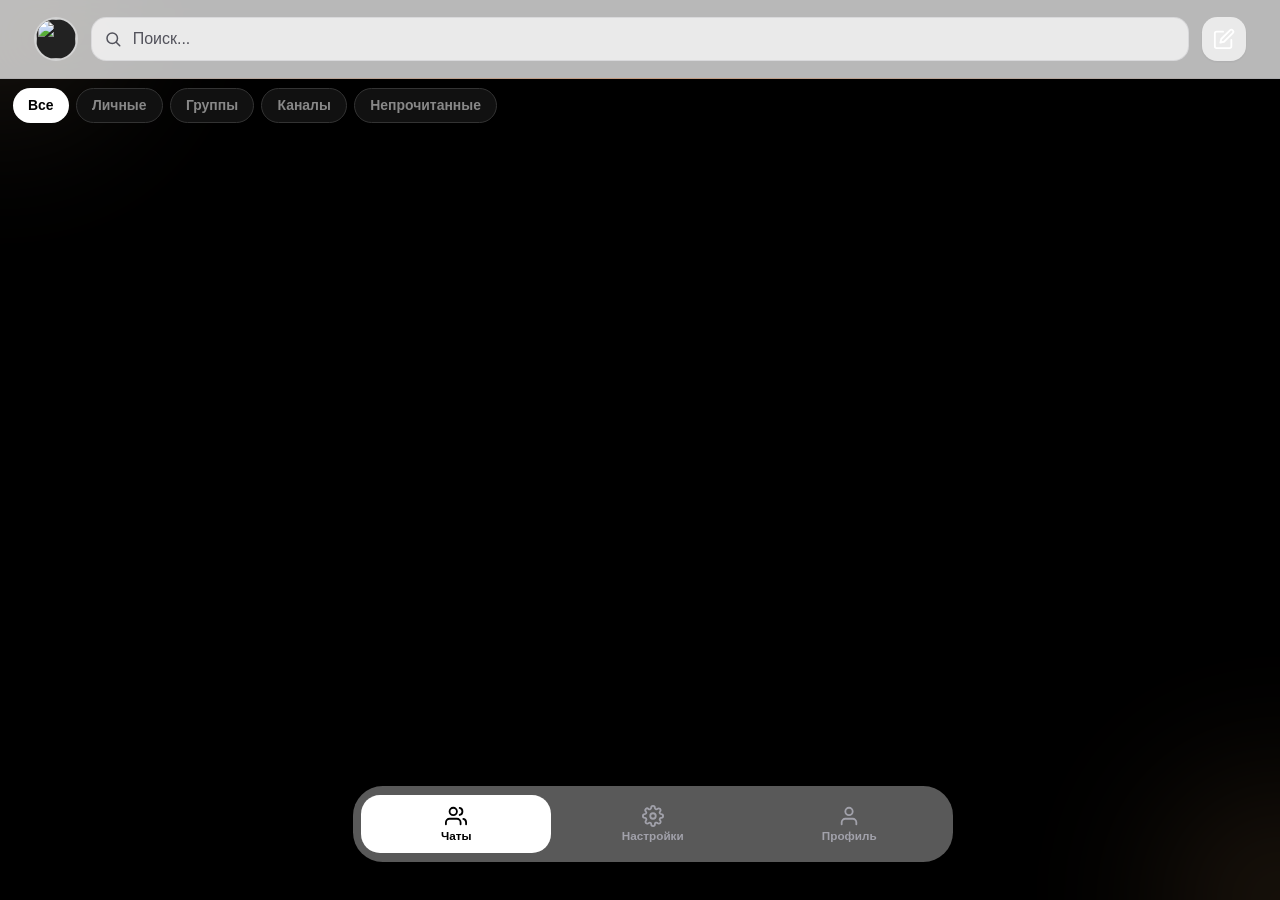
==== commit 27bf2c46: "Add files via upload" ====
--- a/chat.html
+++ b/chat.html
@@ -1102,24 +1102,64 @@
     </div>
   </div>
 
-  <div id="screen-qr" class="screen">
-    <header class="top-bar">
-      <button class="top-new-btn" id="btnBackQr"><svg width="20" height="20"><use href="#ico-back"/></svg></button>
-      <div class="top-title" style="flex:1;">Мой QR-код</div>
-    </header>
-    <div class="qr-body">
-      <div class="qr-card">
-        <div class="qr-canvas" id="qrCanvas"></div>
-        <div class="qr-name" id="qrName">Имя</div>
-        <div class="qr-username" id="qrUsername">@username</div>
-      </div>
-      <div class="qr-hint">Покажи QR-код другу, чтобы он добавил тебя в Sqwid</div>
-      <button class="btn-create" id="btnCopyQrLink" style="width:100%;margin-top:1rem;">
-        <svg width="18" height="18" viewBox="0 0 24 24" fill="none" stroke="currentColor" stroke-width="2" stroke-linecap="round" stroke-linejoin="round" style="vertical-align:middle;margin-right:6px;"><rect x="9" y="9" width="13" height="13" rx="2"/><path d="M5 15H4a2 2 0 0 1-2-2V4a2 2 0 0 1 2-2h9a2 2 0 0 1 2 2v1"/></svg>
-        Скопировать ссылку
-      </button>
-    </div>
-  </div>
+<!-- ЭКРАН QR-КОДА -->
+<div id="screen-qr" class="screen">
+  <header class="top-bar" style="background: transparent; border-bottom: none; z-index: 10;">
+    <button class="top-new-btn" id="btnBackQr" style="background: rgba(255,255,255,0.2); backdrop-filter: blur(10px); border-radius: 50%;">
+      <svg width="20" height="20" viewBox="0 0 24 24" fill="none" stroke="#fff" stroke-width="2.4"><line x1="18" y1="6" x2="6" y2="18"/><line x1="6" y1="6" x2="18" y2="18"/></svg>
+    </button>
+    <div style="flex:1;"></div>
+    <button id="btnScanQrCode" style="background: rgba(255,255,255,0.2); backdrop-filter: blur(10px); border-radius: 20px; padding: 8px 16px; color: #fff; font-weight: 600; border: none; display: flex; align-items: center; gap: 8px; font-size: 14px; cursor: pointer;">
+      <svg width="18" height="18" viewBox="0 0 24 24" fill="none" stroke="currentColor" stroke-width="2"><path d="M4 8V4h4M4 16v4h4M20 8V4h-4M20 16v4h-4M9 9h6v6H9z"/></svg>
+      Сканировать
+    </button>
+  </header>
+  
+  <div style="flex: 1; display: flex; flex-direction: column; align-items: center; justify-content: center; z-index: 10; position: relative; padding: 20px;">
+    <div style="background: #fff; border-radius: 32px; padding: 24px; box-shadow: 0 20px 50px rgba(0,0,0,0.2); display: flex; flex-direction: column; align-items: center;">
+      <div id="qrCanvas" style="width: 240px; height: 240px; margin-bottom: 16px; display: flex; align-items: center; justify-content: center;"></div>
+      <div id="qrUsername" style="font-size: 22px; font-weight: 900; color: #0284c7; text-transform: uppercase; letter-spacing: 1px; margin: 0;">@USERNAME</div>
+      <div id="qrName" style="font-size: 14px; color: #64748b; font-weight: 600; margin-top: 4px;"></div>
+    </div>
+
+    <!-- ПАНЕЛЬ ЭМОДЗИ -->
+    <div id="qrEmojiPanel" style="display:none; position:absolute; bottom: 90px; left: 20px; right: 20px; background: rgba(0,0,0,0.8); backdrop-filter: blur(20px); border-radius: 20px; padding: 16px; z-index: 100;">
+      <div style="display:flex; justify-content:space-between; align-items:center; margin-bottom:8px;">
+        <div style="color:#fff; font-weight:700; font-size:14px;">Летающие эмодзи (макс. 5)</div>
+        <button id="btnCloseQrEmoji" style="background:none; border:none; color:#fff; font-size:20px;">✕</button>
+      </div>
+      <div id="qrEmojiGrid" style="display:grid; grid-template-columns:repeat(8, 1fr); gap:8px; max-height:200px; overflow-y:auto;"></div>
+    </div>
+
+    <!-- ПАНЕЛЬ ЦВЕТА -->
+    <div id="qrColorPanel" style="display:none; position:absolute; bottom: 90px; left: 20px; right: 20px; background: rgba(0,0,0,0.8); backdrop-filter: blur(20px); border-radius: 20px; padding: 16px; z-index: 100;">
+      <div style="display:flex; justify-content:space-between; align-items:center; margin-bottom:12px;">
+        <div style="color:#fff; font-weight:700; font-size:14px;">Цвет QR-кода</div>
+        <button id="btnCloseQrColor" style="background:none; border:none; color:#fff; font-size:20px;">✕</button>
+      </div>
+      <div id="qrColorGrid" style="display:grid; grid-template-columns:repeat(3, 1fr); gap:10px;"></div>
+    </div>
+
+    <div id="qrFloatingEmojis" style="position:absolute; inset:0; pointer-events:none; z-index:1; overflow:hidden;"></div>
+  </div>
+
+  <!-- Нижняя панель с кнопками -->
+  <div style="padding: 20px; padding-bottom: max(20px, env(safe-area-inset-bottom)); display: flex; justify-content: space-between; align-items: center; z-index: 10; position: relative;">
+    <button class="top-new-btn" id="btnCopyQrLink" style="background: rgba(255,255,255,0.2); backdrop-filter: blur(10px); border-radius: 50%; width: 56px; height: 56px;">
+      <svg width="24" height="24" viewBox="0 0 24 24" fill="none" stroke="#fff" stroke-width="2"><path d="M4 12v8a2 2 0 0 0 2 2h12a2 2 0 0 0 2-2v-8"/><polyline points="16 6 12 2 8 6"/><line x1="12" y1="2" x2="12" y2="15"/></svg>
+    </button>
+    
+    <div style="background: rgba(255,255,255,0.2); backdrop-filter: blur(10px); border-radius: 30px; padding: 8px 24px; display: flex; gap: 24px;">
+      <button id="btnQrEdit" style="background:none; border:none; color:#fff; font-size: 20px; cursor:pointer;">✏️</button>
+      <button id="btnQrEmoji" style="background:none; border:none; color:#fff; font-size: 20px; cursor:pointer;">🙂</button>
+      <button id="btnQrGift" style="background:none; border:none; color:#fff; font-size: 20px; cursor:pointer;">🎁</button>
+    </div>
+
+    <button class="top-new-btn" id="btnDownloadQr" style="background: rgba(255,255,255,0.2); backdrop-filter: blur(10px); border-radius: 50%; width: 56px; height: 56px; cursor: pointer;">
+  <svg width="24" height="24" viewBox="0 0 24 24" fill="none" stroke="#fff" stroke-width="2"><path d="M21 15v4a2 2 0 0 1-2 2H5a2 2 0 0 1-2-2v-4"/><polyline points="7 10 12 15 17 10"/><line x1="12" y1="15" x2="12" y2="3"/></svg>
+</button>
+  </div>
+</div>
 
   <div id="screen-create-group" class="screen">
     <header class="top-bar">
@@ -1782,7 +1822,59 @@
       <button class="btn-create" id="btnVerifiedModalClose" style="width:100%;margin-top:1rem;" data-i18n="common.ok">Понятно</button>
     </div>
   </div>
-
+<!-- ЭКРАН ПОДТВЕРЖДЕНИЯ ОПЛАТЫ -->
+<div id="screen-checkout" class="screen">
+  <header class="top-bar">
+    <button class="top-new-btn" id="btnBackCheckout">
+      <svg width="20" height="20" viewBox="0 0 24 24" fill="none" stroke="currentColor" stroke-width="2.4"><line x1="19" y1="12" x2="5" y2="12"/><polyline points="12 19 5 12 12 5"/></svg>
+    </button>
+    <div class="top-title" style="flex:1;">Оплатить</div>
+  </header>
+
+  <div class="settings-body" style="display:flex; flex-direction:column; height:100vh; padding:0;">
+    
+    <!-- Информация о товаре -->
+    <div style="display:flex; gap:16px; padding:16px; background:var(--glass-bg); border-bottom:1px solid var(--glass-border);">
+      <div id="checkoutIcon" style="width:60px; height:60px; border-radius:12px; background:linear-gradient(135deg,#8b5cf6,#ec4899); display:flex; align-items:center; justify-content:center; flex-shrink:0;">
+        <svg width="30" height="30" viewBox="0 0 24 24" fill="#fff"><polygon points="12 2 15.09 8.26 22 9.27 17 14.14 18.18 21.02 12 17.77 5.82 21.02 7 14.14 2 9.27 8.91 8.26 12 2"/></svg>
+      </div>
+      <div>
+        <div id="checkoutName" style="font-size:16px; font-weight:800; color:var(--text);">Годовая подписка Sqwid+</div>
+        <div id="checkoutDesc" style="font-size:13px; color:var(--text-2); margin-top:4px;">Ваш доступ к десяткам эксклюзивных функций Sqwid.</div>
+        <div style="font-size:13px; color:var(--text-3); margin-top:4px;">Sqwid Bot</div>
+      </div>
+    </div>
+
+    <!-- Детали платежа -->
+    <div style="padding:16px;">
+      <div style="display:flex; justify-content:space-between; margin-bottom:12px; font-size:15px; color:var(--text-2);">
+        <span id="checkoutPeriod">Ежегодный платёж</span>
+        <span id="checkoutPriceSub">1 990,00 ₽</span>
+      </div>
+      <div style="display:flex; justify-content:space-between; font-size:16px; font-weight:800; color:var(--text);">
+        <span>Итого</span>
+        <span id="checkoutPriceTotal">1 990,00 ₽</span>
+      </div>
+    </div>
+
+    <!-- Пустое место для отступа -->
+    <div style="flex:1;"></div>
+
+    <!-- Согласие и кнопка -->
+    <div style="padding:16px; background:var(--glass-bg); border-top:1px solid var(--glass-border);">
+      <label style="display:flex; gap:12px; cursor:pointer; margin-bottom:16px; align-items:flex-start;">
+        <input type="checkbox" id="checkoutAgree" style="margin-top:3px; width:18px; height:18px; accent-color:var(--accent);">
+        <div style="font-size:13px; color:var(--text-2); line-height:1.4;">
+          Я принимаю <a href="https://telegra.ph/POLZOVATELSKOE-SOGLASHENIE-10-13-61" target="_blank" style="color:#3b82f6; text-decoration:none;">Пользовательское соглашение</a> с Sqwid Bot.
+        </div>
+      </label>
+      
+      <button id="btnFinalPay" style="width:100%; padding:16px; border-radius:12px; border:none; background:#4b5563; color:rgba(255,255,255,0.5); font-size:16px; font-weight:800; cursor:not-allowed; transition:0.2s;">
+        ЗАПЛАТИТЬ <span id="btnFinalPayPrice">1 990,00 ₽</span>
+      </button>
+    </div>
+  </div>
+</div>
   <div id="modal-create" class="modal"><div class="modal-content">
     <button class="menu-row" id="btnCreatePrivate">Создать личный чат</button>
     <button class="menu-row" id="btnCreateGroup">Создать группу</button>
@@ -1924,7 +2016,153 @@
       <button class="btn-create" id="alertOk" style="flex:1;" data-i18n="common.ok">ОК</button>
     </div>
   </div></div>
-
+<!-- МОДАЛКА ИНФО О ЮЗЕРНЕЙМЕ -->
+<div id="modal-username-info" class="modal">
+  <div class="modal-content" style="text-align: center; padding: 24px;">
+    <div id="unInfoIcon" style="font-size: 48px; margin-bottom: 16px;">🏷</div>
+    <div id="unInfoName" style="font-size: 24px; font-weight: 900; color: var(--text); margin-bottom: 8px; word-break: break-all;">@username</div>
+    <div id="unInfoRarity" style="display: inline-block; padding: 4px 12px; border-radius: 999px; font-size: 12px; font-weight: 800; margin-bottom: 20px;">—</div>
+    
+    <div class="settings-card" style="text-align: left; margin-bottom: 20px;">
+      <div class="settings-info-row" style="border-top: none;">
+        <span>Владелец</span>
+        <span id="unInfoOwner" style="font-weight: 700; color: var(--accent);">—</span>
+      </div>
+      <div class="settings-info-row">
+        <span>Цена покупки</span>
+        <span id="unInfoPrice" style="font-weight: 700; color: var(--accent);">—</span>
+      </div>
+      <div class="settings-info-row">
+        <span>Дата покупки</span>
+        <span id="unInfoDate" style="font-weight: 700; color: var(--text-2);">—</span>
+      </div>
+    </div>
+
+    <!-- Кнопка улучшения (появится только для владельца) -->
+    <button class="btn-create" id="btnUpgradeUsernameInModal" style="width: 100%; margin-bottom: 12px; background: linear-gradient(135deg, #f59e0b, #ec4899); display: none;">
+      🎰 Улучшить юзернейм
+    </button>
+
+    <button class="btn-secondary" id="btnCloseUnInfo" style="width: 100%;">Понятно</button>
+  </div>
+</div>
+<!-- МОДАЛКА СКАНИРОВАНИЯ QR -->
+<div id="modal-qr-scanner" class="modal" style="z-index: 10000; background: #000; align-items: stretch;">
+  <!-- Видео с камеры -->
+  <video id="qrScannerVideo" playsinline autoplay muted style="position: absolute; inset: 0; width: 100%; height: 100%; object-fit: cover; z-index: 1;"></video>
+  
+  <!-- Затемнение вокруг рамки -->
+  <div style="position: absolute; inset: 0; z-index: 2; pointer-events: none; display: flex; flex-direction: column; align-items: center; justify-content: center; background: rgba(0,0,0,0.5);">
+    
+    <!-- Верхняя панель -->
+    <div style="position: absolute; top: max(20px, env(safe-area-inset-top)); left: 20px; right: 20px; display: flex; justify-content: space-between; align-items: center;">
+      <button id="btnCloseQrScanner" style="width: 44px; height: 44px; border-radius: 50%; background: rgba(255,255,255,0.2); backdrop-filter: blur(10px); border: none; color: #fff; font-size: 24px; display: flex; align-items: center; justify-content: center; cursor: pointer;">✕</button>
+    </div>
+
+    <!-- Текст -->
+    <div style="position: absolute; top: 100px; width: 100%; text-align: center; color: #fff; font-size: 20px; font-weight: 600; text-shadow: 0 2px 10px rgba(0,0,0,0.8);">
+      Сканировать QR-код
+    </div>
+
+    <!-- Рамка сканера -->
+    <div style="width: 260px; height: 260px; border-radius: 30px; border: 3px solid #fff; box-shadow: 0 0 0 9999px rgba(0,0,0,0.5); position: relative;">
+      <div style="position: absolute; top: -3px; left: -3px; width: 40px; height: 40px; border-top: 6px solid #fff; border-left: 6px solid #fff; border-radius: 30px 0 0 0;"></div>
+      <div style="position: absolute; top: -3px; right: -3px; width: 40px; height: 40px; border-top: 6px solid #fff; border-right: 6px solid #fff; border-radius: 0 30px 0 0;"></div>
+      <div style="position: absolute; bottom: -3px; left: -3px; width: 40px; height: 40px; border-bottom: 6px solid #fff; border-left: 6px solid #fff; border-radius: 0 0 0 30px;"></div>
+      <div style="position: absolute; bottom: -3px; right: -3px; width: 40px; height: 40px; border-bottom: 6px solid #fff; border-right: 6px solid #fff; border-radius: 0 0 30px 0;"></div>
+    </div>
+
+    <!-- Нижние кнопки -->
+    <div style="position: absolute; bottom: max(40px, env(safe-area-inset-bottom)); display: flex; gap: 40px;">
+      <button id="btnQrGallery" style="width: 60px; height: 60px; border-radius: 50%; background: rgba(255,255,255,0.2); backdrop-filter: blur(10px); border: none; display: flex; align-items: center; justify-content: center; cursor: pointer;">
+        <svg width="28" height="28" viewBox="0 0 24 24" fill="none" stroke="#fff" stroke-width="2"><rect x="3" y="3" width="18" height="18" rx="2" ry="2"/><circle cx="8.5" cy="8.5" r="1.5"/><polyline points="21 15 16 10 5 21"/></svg>
+      </button>
+      <button id="btnQrFlash" style="width: 60px; height: 60px; border-radius: 50%; background: rgba(255,255,255,0.2); backdrop-filter: blur(10px); border: none; display: flex; align-items: center; justify-content: center; cursor: pointer;">
+        <svg width="28" height="28" viewBox="0 0 24 24" fill="none" stroke="#fff" stroke-width="2"><polygon points="13 2 3 14 12 14 11 22 21 10 12 10 13 2"/></svg>
+      </button>
+    </div>
+  </div>
+  
+  <input type="file" id="qrGalleryInput" accept="image/*" style="display: none;">
+</div>
+<!-- МОДАЛКА АПГРЕЙДА ЮЗЕРНЕЙМА (РУЛЕТКА) -->
+<div id="modal-upgrade-username" class="modal">
+  <div class="modal-content" style="text-align: center; padding: 24px;">
+    <h2 style="margin-bottom: 16px;">Улучшение юзернейма</h2>
+    
+    <div style="font-size: 24px; font-weight: 900; color: var(--text); margin-bottom: 4px;" id="upCurrentName">@username</div>
+    <div id="upCurrentRarity" style="font-size: 14px; font-weight: 800; margin-bottom: 24px;">Обычный</div>
+
+    <!-- Барабан рулетки -->
+    <div style="position: relative; width: 100%; height: 80px; background: #111; border-radius: 16px; overflow: hidden; margin-bottom: 24px; border: 2px solid #333;">
+      <div style="position: absolute; top: 0; bottom: 0; left: 50%; width: 2px; background: #ef4444; z-index: 10; transform: translateX(-50%);"></div>
+      
+      <div id="rouletteTrack" style="position: absolute; top: 0; bottom: 0; display: flex; align-items: center; transition: transform 4s cubic-bezier(0.2, 1, 0.3, 1);">
+        <!-- Сюда JS вставит редкости -->
+      </div>
+    </div>
+
+    <div style="font-size: 14px; color: var(--text-2); margin-bottom: 16px;">
+      Стоимость улучшения: <b id="upPrice" style="color: var(--accent);">500 SQ</b>
+    </div>
+
+    <button class="btn-create" id="btnStartUpgrade" style="width: 100%; font-size: 18px; padding: 16px; background: linear-gradient(135deg, #f59e0b, #ec4899);">🎰 Крутить!</button>
+    <button class="btn-secondary" id="btnCloseUpgrade" style="width: 100%; margin-top: 12px;">Отмена</button>
+  </div>
+</div>
+<!-- МОДАЛКА СМЕНЫ НОМЕРА -->
+<div id="modal-change-phone" class="modal">
+  <div class="modal-content" style="text-align: center; padding: 24px;">
+    <div style="font-size: 48px; margin-bottom: 16px;">📞</div>
+    <h2 style="margin-bottom: 12px;">Смена номера</h2>
+    
+    <div style="font-size: 14px; color: var(--text-2); line-height: 1.5; margin-bottom: 24px;">
+      Для смены анонимного номера, пожалуйста, напишите нам на почту. Мы поможем вам с этим.
+    </div>
+
+    <div style="background: rgba(59, 130, 246, 0.1); padding: 12px; border-radius: 12px; margin-bottom: 24px; word-break: break-all;">
+      <b style="color: #3b82f6;">sqwid.support@gmail.com</b>
+    </div>
+
+    <a href="mailto:sqwid.support@gmail.com?subject=Смена%20анонимного%20номера&body=Здравствуйте!%20Я%20хочу%20сменить%20свой%20анонимный%20номер.%0A%0AМой%20текущий%20номер:%20" 
+       class="btn-create" 
+       style="display: block; width: 100%; text-decoration: none; box-sizing: border-box; margin-bottom: 12px;">
+      Написать в поддержку
+    </a>
+
+    <button class="btn-secondary" id="btnCloseChangePhone" style="width: 100%;">Закрыть</button>
+  </div>
+</div>
+  <!-- МОДАЛКА АНОНИМНОГО НОМЕРА -->
+<div id="modal-anon-phone" class="modal">
+  <div class="modal-content" style="padding: 24px;">
+    <h2 style="text-align: center; margin-bottom: 16px;">Ваш анонимный номер</h2>
+    
+    <div style="display: flex; align-items: center; gap: 8px; background: rgba(0,0,0,0.2); border-radius: 12px; padding: 16px; border: 1px solid var(--glass-border); margin-bottom: 16px;">
+      <span style="font-size: 18px; font-weight: 800; color: var(--accent);">+888</span>
+      <input id="anonPhoneInput" type="tel" maxlength="8" placeholder="12345678" style="flex: 1; background: transparent; border: none; color: var(--text); font-size: 18px; font-weight: 700; outline: none; letter-spacing: 2px;">
+    </div>
+
+    <div style="font-size: 13px; color: var(--text-2); line-height: 1.4; margin-bottom: 20px;">
+      ⚠️ Внимание: после сохранения изменить номер будет <b>невозможно</b>. Выбирайте внимательно.
+    </div>
+
+    <button class="btn-create" id="btnSaveAnonPhone" style="width: 100%;">Сохранить</button>
+    <button class="btn-secondary" id="btnCancelAnonPhone" style="width: 100%; margin-top: 12px;">Отмена</button>
+  </div>
+</div>
+<!-- МОДАЛКА РЕЗУЛЬТАТА СКАНИРОВАНИЯ -->
+<div id="modal-qr-result" class="modal">
+  <div class="modal-content" style="text-align: center; padding: 24px;">
+    <div style="font-size: 48px; margin-bottom: 16px;">🔗</div>
+    <div style="font-size: 20px; font-weight: 800; margin-bottom: 12px; color: var(--text);">QR-код распознан</div>
+    <div id="qrResultLink" style="font-size: 14px; color: #3b82f6; word-break: break-all; margin-bottom: 24px; background: rgba(59,130,246,0.1); padding: 12px; border-radius: 12px;">https://...</div>
+    <div style="display: flex; flex-direction: column; gap: 10px;">
+      <button id="btnQrResultOpen" class="btn-create" style="width: 100%;">Открыть ссылку</button>
+      <button id="btnQrResultBack" class="btn-secondary" style="width: 100%;">Назад</button>
+    </div>
+  </div>
+</div>
   <div id="modal-2fa" class="modal"><div class="modal-content">
     <h2>Двухэтапная аутентификация</h2>
     <div id="twoFASetupStep">
@@ -2110,6 +2348,7 @@
   <script type="module" src="shop-plus.js"></script>
   <script type="module" src="swipe-back.js"></script>
   <script type="module" src="stickers.js"></script>
+  <script type="module" src="qr-scanner.js"></script>
   <!-- ПОДКЛЮЧАЕМ ПАНЕЛЬ ЭМОДЗИ -->
   <script type="module" src="emoji.js"></script>
 </body>
--- a/chat.css
+++ b/chat.css
@@ -7401,4 +7401,202 @@
 }
 .msg.own .msg-video-circle {
   border-color: rgba(255, 255, 255, 0.4);
+}
+/* ============================================================
+   СТРОГИЙ ЧЕРНО-БЕЛЫЙ ИНТЕРФЕЙС (STYLE OVERRIDE)
+   ============================================================ */
+
+/* 1. Убираем цветные пятна на фоне */
+body::before, 
+body::after {
+  display: none !important;
+}
+
+/* 2. Делаем фон строго черным (для всех тем) */
+body, 
+body[data-theme="light"], 
+body[data-theme="girl"] {
+  background: #000000 !important;
+}
+
+/* 3. Перекрашиваем акценты в белый цвет */
+:root, 
+body[data-theme="light"], 
+body[data-theme="girl"] {
+  --accent: #ffffff !important; 
+  --accent-grad: linear-gradient(135deg, #ffffff, #e5e5e5) !important; /* Белый градиент */
+  --bg: #000000 !important;
+  
+  /* Стекло (шапки, меню) делаем темно-серым */
+  --glass-bg: rgba(20, 20, 20, 0.85) !important;
+  --glass-border: rgba(255, 255, 255, 0.15) !important;
+  --glass-highlight: rgba(255, 255, 255, 0.08) !important;
+  
+  --text: #ffffff !important;
+  --text-2: #a1a1aa !important;
+  --text-3: #52525b !important;
+}
+
+/* 4. Меняем цветные аватарки на темно-серые */
+.chat-ava, 
+.top-avatar-btn,
+.profile-ava,
+.chat-info-ava {
+  background: #222 !important; 
+  color: #fff !important;
+}
+
+
+/* 5. Текст на белых кнопках делаем черным (чтобы читался) */
+.btn-create, 
+.send-plane, 
+.folder-chip.active, 
+.nav-btn.active,
+.premium-buy-btn,
+.big-gradient-btn,
+.us-btn-buy,
+.shop-card-btn.buy,
+.topup-product.selected,
+.payment-method-btn.active,
+.quest-btn {
+  background: #ffffff !important; 
+  color: #000000 !important; 
+  border: none !important;
+}
+
+.btn-create svg, 
+.send-plane svg,
+.nav-btn.active svg {
+  fill: #000 !important;
+  stroke: #000 !important;
+}
+
+/* 6. Свои сообщения делаем белыми, чужие — темно-серыми */
+.msg.own {
+  background: #ffffff !important;
+  color: #000000 !important;
+  box-shadow: 0 2px 8px rgba(255, 255, 255, 0.1) !important;
+}
+.msg.own *, 
+.msg.own .msg-time,
+.msg.own .msg-link,
+.msg.own .msg-mention {
+  color: #000000 !important;
+}
+
+.msg.other {
+  background: #1a1a1a !important;
+  color: #ffffff !important;
+  border: 1px solid #333 !important;
+}
+
+/* 7. Вкладки и папки */
+.folder-chip {
+  background: #111 !important;
+  border: 1px solid #333 !important;
+  color: #888 !important;
+}
+
+/* 8. Рамки аватарок (делаем их просто белыми) */
+.frame-gold, 
+.frame-fire, 
+.frame-rainbow, 
+.frame-plus, 
+.frame-neon, 
+.frame-cyber, 
+.frame-space {
+  border: 2px solid #ffffff !important;
+  box-shadow: none !important;
+  background: transparent !important;
+}
+
+/* 9. Ссылки и упоминания (ЦВЕТНЫЕ) */
+.msg-link {
+  color: #3b82f6 !important; /* Синий */
+  text-decoration: underline !important;
+  text-decoration-color: rgba(59, 130, 246, 0.5) !important;
+}
+.msg-mention {
+  color: #3b82f6 !important; /* Синий для @username */
+  font-weight: 800 !important;
+}
+
+/* В своих (белых) сообщениях ссылки делаем темно-синими */
+.msg.own .msg-link,
+.msg.own .msg-mention {
+  color: #1d4ed8 !important;
+  text-decoration-color: rgba(29, 78, 216, 0.5) !important;
+}
+
+/* 10. Убираем фиолетовые/оранжевые свечения */
+.bottom-nav,
+.settings-item-icon,
+.chat-info-action-icon {
+  box-shadow: none !important;
+}
+/* ============================================
+   ПРОЗРАЧНЫЕ БЛОКИ В ПРОФИЛЕ (GLASSMORPHISM)
+   ============================================ */
+
+/* 1. Карточка с инфой (Почта, Сквидики, @username) */
+#screen-profile .profile-info-card {
+  background: rgba(0, 0, 0, 0.2) !important; /* Темное прозрачное стекло */
+  backdrop-filter: blur(15px) !important;
+  -webkit-backdrop-filter: blur(15px) !important;
+  border: 1px solid rgba(255, 255, 255, 0.15) !important;
+  box-shadow: 0 8px 32px rgba(0, 0, 0, 0.2) !important;
+}
+
+/* Разделители внутри карточки */
+#screen-profile .profile-info-row + .profile-info-row {
+  border-top: 1px solid rgba(255, 255, 255, 0.1) !important;
+}
+
+/* 2. Кнопки действий (Выбрать фото, Изменить, Настройки) */
+#screen-profile .profile-action-btn {
+  background: rgba(0, 0, 0, 0.2) !important;
+  backdrop-filter: blur(15px) !important;
+  -webkit-backdrop-filter: blur(15px) !important;
+  border: 1px solid rgba(255, 255, 255, 0.15) !important;
+  box-shadow: 0 4px 15px rgba(0, 0, 0, 0.1) !important;
+}
+
+/* Иконки внутри кнопок */
+#screen-profile .profile-action-icon {
+  background: rgba(255, 255, 255, 0.1) !important;
+  color: #ffffff !important;
+}
+
+/* 3. Кнопки вкладок (Группы / Каналы) */
+#screen-profile .profile-tab-btn {
+  background: rgba(0, 0, 0, 0.2) !important;
+  backdrop-filter: blur(15px) !important;
+  -webkit-backdrop-filter: blur(15px) !important;
+  border: 1px solid rgba(255, 255, 255, 0.15) !important;
+}
+
+/* Активная кнопка вкладки (белая) */
+#screen-profile .profile-tab-btn.active {
+  background: rgba(255, 255, 255, 0.9) !important;
+  color: #000000 !important;
+  border-color: #ffffff !important;
+}
+/* ============================================
+   УБИРАЕМ ЧЕРНЫЙ ГРАДИЕНТ ЗА КАРТОЧКАМИ ПРОФИЛЯ
+   ============================================ */
+
+/* 1. Отключаем черную заливку на фоне профиля */
+#screen-profile .profile-scroll.has-bg::before {
+  display: none !important;
+  background: none !important;
+}
+
+/* 2. Делаем так, чтобы фон профиля был чистым (без темных слоев) */
+#screen-profile .profile-scroll {
+  background-color: transparent !important;
+}
+
+/* 3. И на всякий случай убираем любые градиенты у самого скролла */
+#screen-profile .profile-scroll.has-bg {
+  background-image: inherit !important; /* Оставляем только картинку/обои */
 }
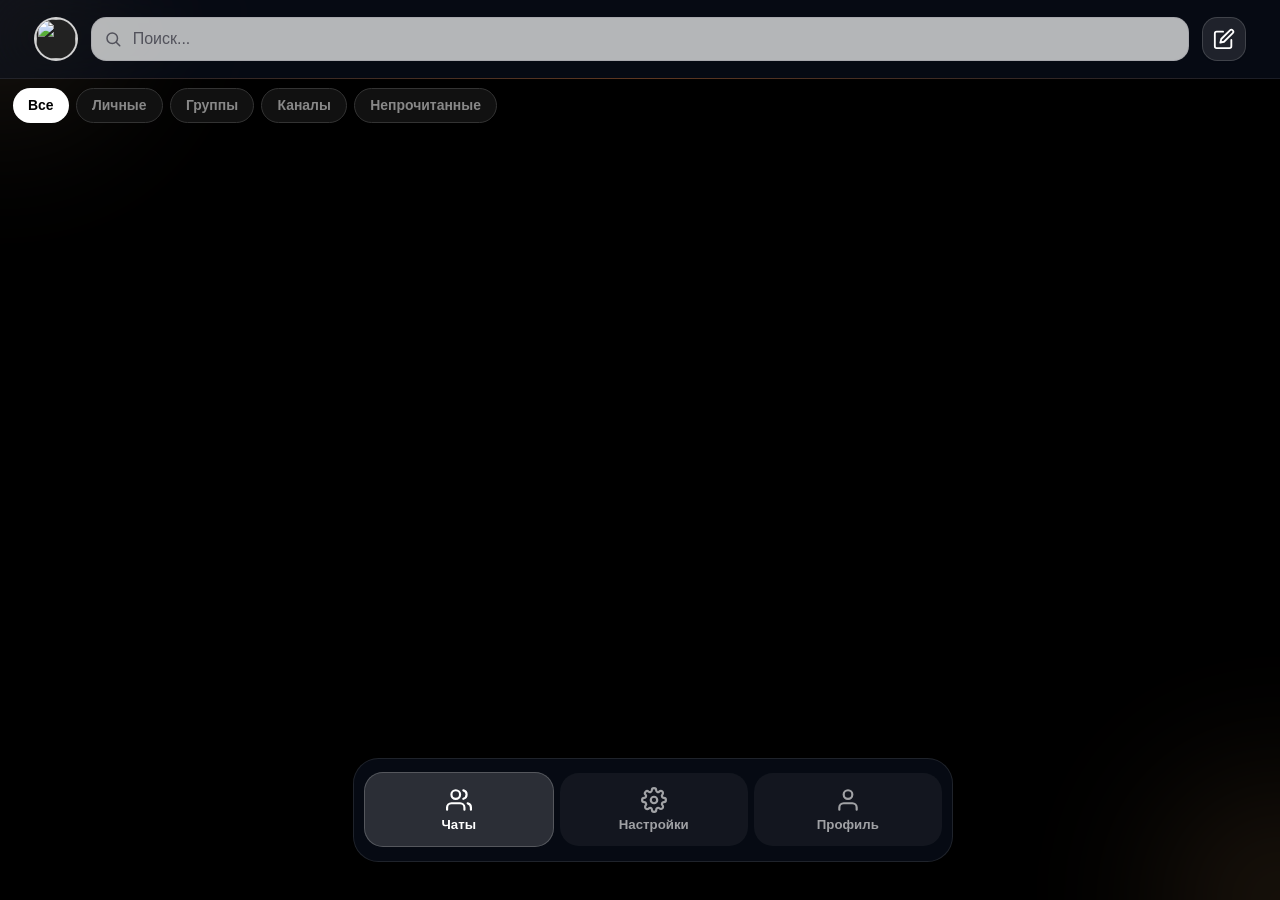
==== commit f573c26c: "Add files via upload" ====
--- a/chat.html
+++ b/chat.html
@@ -632,10 +632,6 @@
         <div class="settings-section-title">Тема оформления</div>
         <div class="settings-card">
           <div style="display:grid;grid-template-columns:repeat(3,1fr);gap:0.5rem;">
-            <button id="themeLight" class="theme-btn active" type="button">
-              <div class="theme-btn-icon">☀️</div>
-              <div class="theme-btn-label">Светлая</div>
-            </button>
             <button id="themeDark" class="theme-btn" type="button">
               <div class="theme-btn-icon">🌙</div>
               <div class="theme-btn-label">Тёмная</div>
@@ -647,12 +643,14 @@
           </div>
         </div>
       </div>
-      <div class="settings-section">
-        <div class="settings-section-title">Фон сообщений</div>
-        <div class="settings-card">
-          <div id="bgPicker" class="bg-picker"></div>
-        </div>
-      </div>
+      <class="settings-section">
+  <div class="settings-section-title">Фон сообщений</div>
+  <div class="settings-card">
+    <!-- Новые кастомные фоны -->
+    <div id="customBgPicker" style="display:grid;grid-template-columns:repeat(3,1fr);gap:0.5rem;">
+      <!-- Фон будет генерироваться через JS, чтобы не хардкодить пути -->
+    </div>
+  </div>
     </div>
   </div>
 
@@ -1091,11 +1089,9 @@
       </div>
     </header>
     <div class="shop-tabs">
-      <button class="shop-tab active" data-shop-tab="frames" data-i18n="shop.frames">Рамки</button>
-      <button class="shop-tab" data-shop-tab="backgrounds" data-i18n="shop.backgrounds">Фоны</button>
-      <button class="shop-tab" data-shop-tab="badges" data-i18n="shop.badges">Значки</button>
-      <button class="shop-tab" data-shop-tab="nicks" data-i18n="shop.nicks">Ники</button>
-      <button class="shop-tab" data-shop-tab="usernames" data-i18n="shop.usernames">Юзернеймы</button>
+  <button class="shop-tab active" data-shop-tab="badges">Значки</button>
+  <button class="shop-tab" data-shop-tab="profileBg">Фоны профиля</button>
+  <button class="shop-tab" data-shop-tab="usernames">Юзернеймы</button>
     </div>
     <div id="shopBody" class="shop-body">
       <div id="shopGrid" class="shop-grid"></div>
@@ -2042,7 +2038,10 @@
     <button class="btn-create" id="btnUpgradeUsernameInModal" style="width: 100%; margin-bottom: 12px; background: linear-gradient(135deg, #f59e0b, #ec4899); display: none;">
       🎰 Улучшить юзернейм
     </button>
-
+<!-- Кнопка продажи -->
+<button class="btn-create" id="btnSellUsername" style="width: 100%; margin-bottom: 12px; background: linear-gradient(135deg, #10b981, #059669); display: none;">
+  💰 Продать юзернейм
+</button>
     <button class="btn-secondary" id="btnCloseUnInfo" style="width: 100%;">Понятно</button>
   </div>
 </div>
@@ -2110,6 +2109,57 @@
     <button class="btn-secondary" id="btnCloseUpgrade" style="width: 100%; margin-top: 12px;">Отмена</button>
   </div>
 </div>
+  <!-- ЭКРАН ПОДТВЕРЖДЕНИЯ ПОЧТЫ -->
+<div id="screen-verify-email" class="screen">
+  <div style="flex:1;display:flex;flex-direction:column;align-items:center;justify-content:center;padding:2rem;text-align:center;">
+    <div style="font-size:5rem;margin-bottom:1.25rem;">📧</div>
+    <h2 style="font-size:1.5rem;font-weight:800;color:var(--text);margin:0 0 0.75rem;">Подтвердите почту</h2>
+    <div style="font-size:0.94rem;color:var(--text-2);line-height:1.5;max-width:18rem;">
+      Мы отправили письмо на <b id="verifyEmailText" style="color:var(--accent);">email@example.com</b>. Перейдите по ссылке в письме, чтобы продолжить.
+    </div>
+    
+    <button class="btn-create" id="btnResendEmail" style="margin-top:2rem;width:100%;max-width:18rem;">
+      Отправить ещё раз
+    </button>
+    
+    <button class="btn-secondary" id="btnCheckVerify" style="margin-top:0.6rem;width:100%;max-width:18rem;">
+      Я подтвердил, проверить
+    </button>
+    
+    <button class="btn-secondary" id="btnLogoutVerify" style="margin-top:0.6rem;width:100%;max-width:18rem;color:#ef4444;">
+      Выйти из аккаунта
+    </button>
+  </div>
+</div>
+  <!-- МОДАЛКА СМЕНЫ НОМЕРА (ЗАЯВКА) -->
+<div id="modal-change-phone" class="modal">
+  <div class="modal-content" style="padding: 24px;">
+    <h2 style="text-align: center; margin-bottom: 16px;">Заявка на смену номера</h2>
+    
+    <div class="settings-field" style="padding: 0 0 16px 0;">
+      <label>Текущий номер</label>
+      <input id="changePhoneCurrent" type="text" class="settings-input" readonly style="opacity: 0.7; background: rgba(0,0,0,0.1);">
+    </div>
+
+    <div class="settings-field" style="padding: 0 0 16px 0;">
+      <label>Желаемый номер (+888 и 8 цифр)</label>
+      <input id="changePhoneNew" type="tel" placeholder="+88812345678" maxlength="12" class="settings-input">
+    </div>
+
+    <div class="settings-field" style="padding: 0 0 16px 0;">
+      <label>Если номер занят, что делать?</label>
+      <input id="changePhoneIfBusy" type="text" placeholder="Например: придумайте другой" class="settings-input">
+    </div>
+
+    <div class="settings-field" style="padding: 0 0 16px 0;">
+      <label>Пожелания / Сообщение модераторам</label>
+      <textarea id="changePhoneMessage" rows="2" placeholder="Ваше сообщение..." class="settings-input"></textarea>
+    </div>
+
+    <button class="btn-create" id="btnSendPhoneRequest" style="width: 100%;">Отправить заявку</button>
+    <button class="btn-secondary" id="btnCancelPhoneRequest" style="width: 100%; margin-top: 12px;">Отмена</button>
+  </div>
+</div>
 <!-- МОДАЛКА СМЕНЫ НОМЕРА -->
 <div id="modal-change-phone" class="modal">
   <div class="modal-content" style="text-align: center; padding: 24px;">
@@ -2131,6 +2181,22 @@
     </a>
 
     <button class="btn-secondary" id="btnCloseChangePhone" style="width: 100%;">Закрыть</button>
+  </div>
+</div>
+  <!-- МОДАЛКА ВЫБОРА ПРОДАЖИ -->
+<div id="modal-sell-choice" class="modal">
+  <div class="modal-content" style="text-align: center; padding: 24px;">
+    <h2 style="margin-bottom: 16px;">Как продать @<span id="sellChoiceUn"></span>?</h2>
+    
+    <button class="btn-create" id="btnSellToMarket" style="width: 100%; margin-bottom: 12px; background: linear-gradient(135deg, #f59e0b, #ec4899);">
+      🛒 Выставить в магазин
+    </button>
+    
+    <button class="btn-create" id="btnSellToBot" style="width: 100%; margin-bottom: 12px; background: linear-gradient(135deg, #3b82f6, #2563eb);">
+      🤖 Продать Сквиду (сразу)
+    </button>
+    
+    <button class="btn-secondary" id="btnCloseSellChoice" style="width: 100%;">Отмена</button>
   </div>
 </div>
   <!-- МОДАЛКА АНОНИМНОГО НОМЕРА -->
@@ -2349,7 +2415,9 @@
   <script type="module" src="swipe-back.js"></script>
   <script type="module" src="stickers.js"></script>
   <script type="module" src="qr-scanner.js"></script>
+  <script type="module" src="floating-bg.js"></script>
   <!-- ПОДКЛЮЧАЕМ ПАНЕЛЬ ЭМОДЗИ -->
   <script type="module" src="emoji.js"></script>
+    <script type="module" src="sqwid-ai.js"></script>
 </body>
 </html>
--- a/chat.css
+++ b/chat.css
@@ -7599,4 +7599,712 @@
 /* 3. И на всякий случай убираем любые градиенты у самого скролла */
 #screen-profile .profile-scroll.has-bg {
   background-image: inherit !important; /* Оставляем только картинку/обои */
+}
+/* ============================================
+   СВЕТЛАЯ ТЕМА (ИСПРАВЛЕННАЯ)
+   ============================================ */
+body[data-theme="light"] {
+  --bg: #f2f4f8 !important;
+  --surface: rgba(255, 255, 255, 0.85) !important;
+  --surface-strong: #ffffff !important;
+  --text: #0f172a !important;
+  --text-2: #475569 !important;
+  --text-3: #94a3b8 !important;
+  --border: rgba(15, 23, 42, 0.08) !important;
+  background: #f2f4f8 !important;
+}
+
+/* Перебиваем черный фон в чатах */
+body[data-theme="light"] .messages { background: #f2f4f8 !important; }
+body[data-theme="light"] .top-bar,
+body[data-theme="light"] .chat-bar,
+body[data-theme="light"] .input-area,
+body[data-theme="light"] .bottom-nav {
+  background: rgba(255, 255, 255, 0.85) !important;
+  border-color: rgba(15, 23, 42, 0.08) !important;
+}
+
+/* Чужие сообщения (белые) */
+body[data-theme="light"] .msg.other {
+  background: #ffffff !important;
+  border: 1px solid rgba(15, 23, 42, 0.06) !important;
+  color: #0f172a !important;
+}
+
+/* Свои сообщения (черные с белым текстом) */
+body[data-theme="light"] .msg.own {
+  background: #0f172a !important;
+  color: #ffffff !important;
+}
+body[data-theme="light"] .msg.own .msg-time { color: rgba(255, 255, 255, 0.7) !important; }
+body[data-theme="light"] .msg.own .reaction-chip { background: rgba(255, 255, 255, 0.2) !important; }
+
+/* Кнопки и панели */
+body[data-theme="light"] .top-search input,
+body[data-theme="light"] .attach-btn,
+body[data-theme="light"] .record-btn,
+body[data-theme="light"] .settings-card,
+body[data-theme="light"] .menu-row {
+  background: #ffffff !important;
+  color: #0f172a !important;
+  border-color: rgba(15, 23, 42, 0.08) !important;
+}
+
+
+/* ============================================
+   РОЗОВАЯ (ДЕВЧАЧЬЯ) ТЕМА (ИСПРАВЛЕННАЯ)
+   ============================================ */
+body[data-theme="girl"] {
+  --bg: #fdf2f8 !important;
+  --surface: rgba(255, 240, 250, 0.85) !important;
+  --surface-strong: #fff5fb !important;
+  --text: #4c1d3d !important;
+  --text-2: #831843 !important;
+  --text-3: #c084a8 !important;
+  --border: rgba(217, 70, 239, 0.12) !important;
+  background: #fdf2f8 !important;
+}
+
+/* Перебиваем черный фон */
+body[data-theme="girl"] .messages { background: #fdf2f8 !important; }
+body[data-theme="girl"] .top-bar,
+body[data-theme="girl"] .chat-bar,
+body[data-theme="girl"] .input-area,
+body[data-theme="girl"] .bottom-nav {
+  background: rgba(255, 240, 250, 0.85) !important;
+  border-color: rgba(236, 72, 153, 0.15) !important;
+}
+
+/* Чужие сообщения (светло-розовые) */
+body[data-theme="girl"] .msg.other {
+  background: #fff5fb !important;
+  border: 1px solid rgba(236, 72, 153, 0.12) !important;
+  color: #4c1d3d !important;
+}
+
+/* Свои сообщения (ярко-розовые) */
+body[data-theme="girl"] .msg.own {
+  background: linear-gradient(135deg, #ec4899 0%, #a855f7 100%) !important;
+  color: #ffffff !important;
+}
+
+/* Кнопки и панели */
+body[data-theme="girl"] .top-search input,
+body[data-theme="girl"] .attach-btn,
+body[data-theme="girl"] .record-btn,
+body[data-theme="girl"] .settings-card,
+body[data-theme="girl"] .menu-row {
+  background: #fff5fb !important;
+  color: #4c1d3d !important;
+  border-color: rgba(236, 72, 153, 0.15) !important;
+}
+/* ============================================
+   СВЕТЛАЯ ТЕМА (ФИНАЛЬНЫЙ ФИКС)
+   ============================================ */
+body[data-theme="light"] {
+  --bg: #f0f4f8 !important;
+  --surface: #ffffff !important;
+  --surface-strong: #ffffff !important;
+  --text: #0f172a !important;
+  --text-2: #475569 !important;
+  --text-3: #94a3b8 !important;
+  --border: rgba(15, 23, 42, 0.1) !important;
+  background-color: #f0f4f8 !important;
+}
+
+/* Фикс для всех экранов, чтобы не было черных полос */
+body[data-theme="light"] .screen,
+body[data-theme="light"] .settings-body,
+body[data-theme="light"] .profile-scroll {
+  background-color: #f0f4f8 !important;
+}
+
+body[data-theme="light"] .settings-card,
+body[data-theme="light"] .profile-info-card,
+body[data-theme="light"] .top-bar,
+body[data-theme="light"] .chat-bar,
+body[data-theme="light"] .input-area,
+body[data-theme="light"] .bottom-nav {
+  background: #ffffff !important;
+  border-color: rgba(15, 23, 42, 0.1) !important;
+  box-shadow: 0 4px 12px rgba(0,0,0,0.05) !important;
+}
+
+body[data-theme="light"] .input-area input,
+body[data-theme="light"] .settings-field input,
+body[data-theme="light"] .settings-field textarea {
+  background: #f8fafc !important;
+  color: #0f172a !important;
+  border: 1px solid rgba(15, 23, 42, 0.1) !important;
+}
+
+body[data-theme="light"] .settings-field label,
+body[data-theme="light"] .profile-info-label {
+  color: #475569 !important;
+}
+
+body[data-theme="light"] .settings-item-title,
+body[data-theme="light"] .profile-info-value {
+  color: #0f172a !important;
+}
+
+body[data-theme="light"] .settings-item-sub {
+  color: #94a3b8 !important;
+}
+
+
+/* ============================================
+   РОЗОВАЯ (ДЕВЧАЧЬЯ) ТЕМА (БОЛЬШЕ РОЗОВОГО)
+   ============================================ */
+body[data-theme="girl"] {
+  --bg: #fdf2f8 !important;
+  --surface: #fff0f9 !important;
+  --surface-strong: #fff5fb !important;
+  --text: #831843 !important;
+  --text-2: #9d174d !important;
+  --text-3: #db2777 !important;
+  --border: rgba(236, 72, 153, 0.2) !important;
+  background-color: #fdf2f8 !important;
+}
+
+/* Красивый розовый градиент на фоне */
+body[data-theme="girl"] .screen,
+body[data-theme="girl"] .settings-body,
+body[data-theme="girl"] .profile-scroll {
+  background: linear-gradient(180deg, #fdf2f8 0%, #fce7f3 100%) !important;
+}
+
+body[data-theme="girl"] .settings-card,
+body[data-theme="girl"] .profile-info-card {
+  background: #fff0f9 !important;
+  border: 1px solid rgba(236, 72, 153, 0.2) !important;
+}
+
+body[data-theme="girl"] .top-bar,
+body[data-theme="girl"] .chat-bar,
+body[data-theme="girl"] .input-area,
+body[data-theme="girl"] .bottom-nav {
+  background: rgba(255, 240, 250, 0.9) !important;
+  border-color: rgba(236, 72, 153, 0.2) !important;
+}
+
+body[data-theme="girl"] .input-area input,
+body[data-theme="girl"] .settings-field input,
+body[data-theme="girl"] .settings-field textarea {
+  background: #fff5fb !important;
+  color: #831843 !important;
+  border: 1px solid rgba(236, 72, 153, 0.2) !important;
+}
+
+/* Текст */
+body[data-theme="girl"] .settings-field label,
+body[data-theme="girl"] .profile-info-label {
+  color: #be185d !important;
+}
+
+body[data-theme="girl"] .settings-item-title,
+body[data-theme="girl"] .profile-info-value {
+  color: #831843 !important;
+}
+
+/* Акценты (кнопки, иконки) */
+body[data-theme="girl"] .profile-action-icon,
+body[data-theme="girl"] .settings-item-icon {
+  background: linear-gradient(135deg, #ec4899, #a855f7) !important;
+  color: #ffffff !important;
+}
+
+/* Кнопки "Сохранить профиль", "Сменить email" и т.д. */
+body[data-theme="girl"] .btn-create {
+  background: linear-gradient(135deg, #ec4899 0%, #d946ef 100%) !important;
+  color: #fff !important;
+}
+
+body[data-theme="girl"] .btn-secondary {
+  background: #fff0f9 !important;
+  color: #be185d !important;
+  border: 1px solid rgba(236, 72, 153, 0.3) !important;
+}
+
+/* Рамка аватара */
+body[data-theme="girl"] .profile-ava-wrap {
+  box-shadow: 0 0 20px rgba(236, 72, 153, 0.3) !important;
+}
+/* ============================================
+   ЖИДКОЕ СТЕКЛО (Потемнее и Прозрачнее)
+   ============================================ */
+
+/* 1. Нижнее меню (Bottom Nav) */
+.bottom-nav {
+  background: rgba(15, 23, 42, 0.45) !important; /* Темное стекло (тёмно-синий с прозрачностью) */
+  backdrop-filter: blur(24px) saturate(180%) !important;
+  -webkit-backdrop-filter: blur(24px) saturate(180%) !important;
+  border: 1px solid rgba(255, 255, 255, 0.1) !important;
+  box-shadow: 0 8px 32px rgba(0, 0, 0, 0.5) !important;
+}
+
+/* Кнопки в нижнем меню (неактивные) */
+.nav-btn {
+  background: rgba(255, 255, 255, 0.05) !important;
+  color: rgba(255, 255, 255, 0.6) !important;
+}
+
+/* Активная кнопка в нижнем меню */
+.nav-btn.active {
+  background: rgba(255, 255, 255, 0.15) !important;
+  color: #ffffff !important;
+  border: 1px solid rgba(255, 255, 255, 0.2) !important;
+  box-shadow: none !important; /* Убираем свечение */
+}
+
+/* 2. Верхние панели (шапки) */
+.top-bar, .chat-bar {
+  background: rgba(15, 23, 42, 0.45) !important;
+  backdrop-filter: blur(24px) saturate(180%) !important;
+  -webkit-backdrop-filter: blur(24px) saturate(180%) !important;
+  border-bottom: 1px solid rgba(255, 255, 255, 0.08) !important;
+}
+
+/* 3. Строка ввода сообщений */
+.input-area {
+  background: rgba(15, 23, 42, 0.45) !important;
+  backdrop-filter: blur(24px) saturate(180%) !important;
+  -webkit-backdrop-filter: blur(24px) saturate(180%) !important;
+  border-top: 1px solid rgba(255, 255, 255, 0.08) !important;
+}
+
+/* Поле ввода внутри панели */
+.input-area input {
+  background: rgba(255, 255, 255, 0.1) !important;
+  border: 1px solid rgba(255, 255, 255, 0.15) !important;
+  color: #ffffff !important;
+}
+
+/* Кнопки (скрепка, микрофон, смайлик) */
+.attach-btn, .record-btn, .emoji-toggle-btn {
+  background: rgba(255, 255, 255, 0.1) !important;
+  color: #ffffff !important;
+  border: 1px solid rgba(255, 255, 255, 0.15) !important;
+  box-shadow: none !important;
+}
+
+/* 4. Кнопки "Назад" и прочие круглые кнопки в шапках */
+.chat-back, .top-new-btn, .chat-menu-btn {
+  background: rgba(255, 255, 255, 0.1) !important;
+  color: #ffffff !important;
+  border: 1px solid rgba(255, 255, 255, 0.15) !important;
+}
+
+/* 5. Модальные окна (всплывающие меню) */
+.modal-content {
+  background: rgba(15, 23, 42, 0.75) !important; /* Темное стекло */
+  backdrop-filter: blur(32px) saturate(180%) !important;
+  -webkit-backdrop-filter: blur(32px) saturate(180%) !important;
+  border: 1px solid rgba(255, 255, 255, 0.1) !important;
+}
+
+/* Кнопки внутри модалок */
+.menu-row {
+  background: rgba(255, 255, 255, 0.08) !important;
+  color: #ffffff !important;
+  border: 1px solid rgba(255, 255, 255, 0.05) !important;
+}
+.menu-row.cancel {
+  background: transparent !important;
+  color: rgba(255, 255, 255, 0.6) !important;
+  border: none !important;
+}
+
+/* 6. Панель быстрых ответов (если есть) */
+.quick-replies {
+  background: rgba(15, 23, 42, 0.6) !important;
+  backdrop-filter: blur(20px) !important;
+  -webkit-backdrop-filter: blur(20px) !important;
+}
+/* ============================================
+   ФИКС ПРОФИЛЯ (СЕРЫЕ КАРТОЧКИ)
+   ============================================ */
+/* Делаем карточку в чужом профиле темной, а не серой */
+#screen-user-profile .profile-info-card {
+  background: rgba(255, 255, 255, 0.05) !important;
+  border: 1px solid rgba(255, 255, 255, 0.08) !important;
+  box-shadow: none !important;
+}
+
+/* Текст внутри карточки делаем белым, чтобы читался */
+#screen-user-profile .profile-info-value,
+#screen-user-profile .profile-info-label {
+  color: #ffffff !important;
+}
+
+/* Разделители внутри карточки */
+#screen-user-profile .profile-info-row + .profile-info-row {
+  border-top: 1px solid rgba(255, 255, 255, 0.05) !important;
+}
+
+/* ============================================
+   ЖИДКОЕ СТЕКЛО ДЛЯ РОЗОВОЙ ТЕМЫ
+   ============================================ */
+body[data-theme="girl"] .bottom-nav {
+  background: rgba(255, 240, 250, 0.4) !important; /* Розовое прозрачное стекло */
+  backdrop-filter: blur(24px) saturate(180%) !important;
+  -webkit-backdrop-filter: blur(24px) saturate(180%) !important;
+  border: 1px solid rgba(236, 72, 153, 0.2) !important;
+  box-shadow: 0 8px 32px rgba(236, 72, 153, 0.15) !important;
+}
+
+body[data-theme="girl"] .top-bar, 
+body[data-theme="girl"] .chat-bar,
+body[data-theme="girl"] .input-area {
+  background: rgba(255, 240, 250, 0.4) !important;
+  backdrop-filter: blur(24px) saturate(180%) !important;
+  -webkit-backdrop-filter: blur(24px) saturate(180%) !important;
+  border-color: rgba(236, 72, 153, 0.15) !important;
+}
+
+/* ============================================
+   УВЕЛИЧИВАЕМ НИЖНЕЕ МЕНЮ
+   ============================================ */
+.bottom-nav {
+  padding: 0.8rem 0.6rem !important; /* Увеличиваем внутренние отступы */
+  min-height: 4.5rem !important; /* Делаем его выше */
+  margin: 0.75rem 0.75rem calc(0.75rem + env(safe-area-inset-bottom, 0px)) 0.75rem !important;
+  border-radius: 1.5rem !important;
+}
+
+.nav-btn {
+  padding: 0.8rem 0.5rem !important; /* Увеличиваем кнопки */
+  gap: 0.3rem !important; /* Расстояние между иконкой и текстом */
+}
+
+.nav-icon {
+  width: 26px !important; /* Увеличиваем иконки (было 22) */
+  height: 26px !important;
+}
+
+.nav-label {
+  font-size: 0.78rem !important; /* Увеличиваем текст (было 0.69) */
+  font-weight: 800 !important;
+}
+
+/* ============================================
+   ЧЕРНЫЙ ТЕКСТ И ИКОНКИ В РОЗОВОЙ ТЕМЕ
+   ============================================ */
+body[data-theme="girl"] .nav-btn {
+  color: #4c1d3d !important; /* Темно-бордовый (почти черный) */
+}
+
+body[data-theme="girl"] .nav-btn .nav-icon {
+  stroke: #4c1d3d !important; /* Делаем SVG черным */
+  fill: none !important;
+}
+
+/* Активная кнопка в розовой теме (оставляем белой на розовом фоне) */
+body[data-theme="girl"] .nav-btn.active {
+  background: linear-gradient(135deg, #ec4899 0%, #a855f7 100%) !important;
+  color: #ffffff !important;
+}
+body[data-theme="girl"] .nav-btn.active .nav-icon {
+  stroke: #ffffff !important;
+}
+/* ============================================
+   РОЗОВАЯ ТЕМА — ИСПРАВЛЕНИЕ ВСЕГО (Контраст)
+   ============================================ */
+
+/* 1. Убираем белый квадрат за аватаркой */
+body[data-theme="girl"] .profile-ava-wrap {
+  background: transparent !important;
+  box-shadow: none !important;
+}
+
+/* 2. Делаем карточку с инфой (юзернейм, телефон, био) темной */
+body[data-theme="girl"] #screen-user-profile .profile-info-card,
+body[data-theme="girl"] .profile-info-card {
+  background: rgba(255, 255, 255, 0.4) !important;
+  border: 1px solid rgba(236, 72, 153, 0.2) !important;
+}
+
+/* 3. Кнопки действий (Чат, Звук, Звонок, Видео) */
+body[data-theme="girl"] .up-action-btn {
+  background: rgba(255, 255, 255, 0.4) !important;
+  border: 1px solid rgba(236, 72, 153, 0.2) !important;
+}
+body[data-theme="girl"] .up-action-btn span,
+body[data-theme="girl"] .up-action-btn svg {
+  color: #831843 !important; /* Темно-розовый/бордовый текст и иконки */
+}
+
+/* 4. Весь текст в профиле делаем темным */
+body[data-theme="girl"] .profile-info-value,
+body[data-theme="girl"] .profile-info-label,
+body[data-theme="girl"] .profile-name,
+body[data-theme="girl"] .profile-bio,
+body[data-theme="girl"] .profile-status {
+  color: #4c1d3d !important; /* Почти черный с розовым оттенком */
+}
+
+/* 5. Юзернейм и анонимный номер делаем яркими */
+body[data-theme="girl"] .profile-info-value[style*="color: rgb(59, 130, 246)"] {
+  color: #be185d !important; /* Ярко-розовый для @username */
+}
+body[data-theme="girl"] .profile-info-value[style*="color: rgb(16, 185, 129)"] {
+  color: #be185d !important; /* Ярко-розовый для номера */
+}
+
+/* 6. Кнопка "Пожаловаться" */
+body[data-theme="girl"] .btn-secondary {
+  background: rgba(236, 72, 153, 0.1) !important;
+  color: #be185d !important;
+  border: 1px solid rgba(236, 72, 153, 0.3) !important;
+}
+
+/* 7. Кнопки в шапке (Назад, Меню) */
+body[data-theme="girl"] .top-new-btn,
+body[data-theme="girl"] .chat-back {
+  background: rgba(255, 255, 255, 0.5) !important;
+  color: #831843 !important;
+}
+body[data-theme="girl"] .top-new-btn svg,
+body[data-theme="girl"] .chat-back svg {
+  stroke: #831843 !important;
+}
+
+/* 8. Нижнее меню — делаем текст и иконки темными */
+body[data-theme="girl"] .bottom-nav {
+  background: rgba(255, 255, 255, 0.6) !important; /* Светлое стекло */
+  border: 1px solid rgba(236, 72, 153, 0.2) !important;
+}
+body[data-theme="girl"] .nav-btn {
+  color: #831843 !important;
+}
+body[data-theme="girl"] .nav-btn .nav-icon {
+  stroke: #831843 !important;
+  fill: none !important;
+}
+
+/* 9. Исправляем сливающийся текст в других местах (настройки, чаты) */
+body[data-theme="girl"] .chat-name,
+body[data-theme="girl"] .settings-item-title,
+body[data-theme="girl"] .settings-section-title,
+body[data-theme="girl"] .create-name-input,
+body[data-theme="girl"] .menu-row {
+  color: #4c1d3d !important;
+}
+body[data-theme="girl"] .chat-last,
+body[data-theme="girl"] .settings-item-sub,
+body[data-theme="girl"] .profile-info-label {
+  color: #9d174d !important;
+}
+/* ============================================
+   РОЗОВАЯ ТЕМА — ФИКС ВСЕГО ТЕКСТА
+   ============================================ */
+
+/* Весь основной текст делаем темно-бордовым */
+body[data-theme="girl"] .profile-name,
+body[data-theme="girl"] .profile-bio,
+body[data-theme="girl"] .profile-info-value,
+body[data-theme="girl"] .profile-info-label,
+body[data-theme="girl"] .chat-name,
+body[data-theme="girl"] .chat-last,
+body[data-theme="girl"] .settings-item-title,
+body[data-theme="girl"] .settings-item-sub,
+body[data-theme="girl"] .settings-section-title,
+body[data-theme="girl"] .menu-row,
+body[data-theme="girl"] .top-title,
+body[data-theme="girl"] .create-name-input,
+body[data-theme="girl"] .create-row-text,
+body[data-theme="girl"] .create-row-value,
+body[data-theme="girl"] .settings-field label,
+body[data-theme="girl"] #upName,
+body[data-theme="girl"] #upBio,
+body[data-theme="girl"] #upStatusText {
+  color: #4c1d3d !important; /* Темно-бордовый */
+}
+
+/* Юзернейм и номер телефона (перебиваем синий и зеленый) */
+body[data-theme="girl"] #upUsername,
+body[data-theme="girl"] #upPhone,
+body[data-theme="girl"] .profile-info-value {
+  color: #be185d !important; /* Ярко-розовый для акцента, чтобы выделялся */
+}
+
+/* Кнопки действий (Чат, Звук, Звонок, Видео) */
+body[data-theme="girl"] .up-action-btn,
+body[data-theme="girl"] .up-action-btn span,
+body[data-theme="girl"] .up-action-btn svg {
+  color: #4c1d3d !important;
+}
+
+/* Карточки (чтобы текст не сливался) */
+body[data-theme="girl"] .profile-info-card,
+body[data-theme="girl"] .settings-card,
+body[data-theme="girl"] .create-head-card {
+  background: rgba(255, 255, 255, 0.5) !important; /* Белое полупрозрачное */
+  border: 1px solid rgba(236, 72, 153, 0.2) !important;
+}
+
+/* Кнопка "Пожаловаться" и прочие второстепенные кнопки */
+body[data-theme="girl"] .btn-secondary {
+  color: #be185d !important;
+  border-color: rgba(236, 72, 153, 0.4) !important;
+  background: rgba(236, 72, 153, 0.1) !important;
+}
+
+/* Нижнее меню */
+body[data-theme="girl"] .bottom-nav {
+  background: rgba(255, 255, 255, 0.7) !important; /* Светлое стекло */
+  border: 1px solid rgba(236, 72, 153, 0.2) !important;
+}
+
+body[data-theme="girl"] .nav-btn,
+body[data-theme="girl"] .nav-label {
+  color: #4c1d3d !important; /* Темный текст */
+}
+
+body[data-theme="girl"] .nav-btn .nav-icon {
+  stroke: #4c1d3d !important; /* Темные иконки */
+  fill: none !important;
+}
+
+/* Активная кнопка в нижнем меню */
+body[data-theme="girl"] .nav-btn.active {
+  background: linear-gradient(135deg, #ec4899 0%, #a855f7 100%) !important;
+  color: #ffffff !important;
+}
+body[data-theme="girl"] .nav-btn.active .nav-label {
+  color: #ffffff !important;
+}
+body[data-theme="girl"] .nav-btn.active .nav-icon {
+  stroke: #ffffff !important;
+}
+
+/* Иконки в шапке профиля (Назад, Меню) */
+body[data-theme="girl"] .top-new-btn svg,
+body[data-theme="girl"] .chat-back svg {
+  stroke: #4c1d3d !important;
+}
+/* ============================================
+   РОЗОВАЯ ТЕМА — ФИНАЛЬНЫЙ ФИКС
+   ============================================ */
+
+/* Фон страниц */
+body[data-theme="girl"] {
+  background: #fdf2f8 !important;
+}
+
+body[data-theme="girl"] .screen,
+body[data-theme="girl"] .settings-body,
+body[data-theme="girl"] .profile-scroll,
+body[data-theme="girl"] .chat-list {
+  background: transparent !important;
+}
+
+/* Текст везде темный */
+body[data-theme="girl"] .profile-name,
+body[data-theme="girl"] .profile-bio,
+body[data-theme="girl"] .profile-info-value,
+body[data-theme="girl"] .profile-info-label,
+body[data-theme="girl"] .chat-name,
+body[data-theme="girl"] .chat-last,
+body[data-theme="girl"] .settings-item-title,
+body[data-theme="girl"] .settings-item-sub,
+body[data-theme="girl"] .settings-section-title,
+body[data-theme="girl"] .menu-row,
+body[data-theme="girl"] .top-title,
+body[data-theme="girl"] .create-name-input,
+body[data-theme="girl"] .create-row-text,
+body[data-theme="girl"] .create-row-value,
+body[data-theme="girl"] .settings-field label,
+body[data-theme="girl"] #upName,
+body[data-theme="girl"] #upBio,
+body[data-theme="girl"] #upStatusText {
+  color: #4c1d3d !important; /* Темно-бордовый */
+}
+
+/* Юзернейм и номер */
+body[data-theme="girl"] #upUsername,
+body[data-theme="girl"] #upPhone,
+body[data-theme="girl"] .profile-info-value {
+  color: #be185d !important; /* Ярко-розовый */
+}
+
+/* Карточки */
+body[data-theme="girl"] .profile-info-card,
+body[data-theme="girl"] .settings-card,
+body[data-theme="girl"] .create-head-card,
+body[data-theme="girl"] .chat-info-action {
+  background: rgba(255, 255, 255, 0.6) !important;
+  border: 1px solid rgba(236, 72, 153, 0.2) !important;
+}
+
+/* Кнопки действий в профиле */
+body[data-theme="girl"] .up-action-btn {
+  background: rgba(255, 255, 255, 0.6) !important;
+  border: 1px solid rgba(236, 72, 153, 0.2) !important;
+}
+body[data-theme="girl"] .up-action-btn span,
+body[data-theme="girl"] .up-action-btn svg {
+  color: #4c1d3d !important;
+}
+
+/* Кнопки */
+body[data-theme="girl"] .btn-secondary {
+  color: #be185d !important;
+  border-color: rgba(236, 72, 153, 0.3) !important;
+  background: rgba(255, 255, 255, 0.4) !important;
+}
+
+/* Нижнее меню */
+body[data-theme="girl"] .bottom-nav {
+  background: rgba(255, 255, 255, 0.75) !important; /* Светлое стекло */
+  border: 1px solid rgba(236, 72, 153, 0.2) !important;
+}
+
+body[data-theme="girl"] .nav-btn,
+body[data-theme="girl"] .nav-label {
+  color: #4c1d3d !important;
+}
+
+body[data-theme="girl"] .nav-btn .nav-icon {
+  stroke: #4c1d3d !important;
+  fill: none !important;
+}
+
+body[data-theme="girl"] .nav-btn.active {
+  background: linear-gradient(135deg, #ec4899 0%, #a855f7 100%) !important;
+  color: #ffffff !important;
+}
+body[data-theme="girl"] .nav-btn.active .nav-label,
+body[data-theme="girl"] .nav-btn.active .nav-icon {
+  color: #ffffff !important;
+  stroke: #ffffff !important;
+}
+#profileScroll { position: relative; overflow: hidden; }
+#floatingBgCanvas { pointer-events: none; }
+#profileScroll > div:not(#floatingBgCanvas) { position: relative; z-index: 2; }
+/* ============================================
+   АНИМАЦИЯ СНЕГА И ФОНЫ ЧАТА
+   ============================================ */
+@keyframes fall {
+  to {
+    transform: translateY(110vh) rotate(360deg);
+  }
+}
+
+/* Стили для новых кастомных кнопок выбора фона */
+.bg-picker-item {
+  aspect-ratio: 1;
+  border-radius: 0.75rem;
+  border: 2px solid transparent;
+  cursor: pointer;
+  transition: transform 0.2s var(--spring), border-color 0.2s ease;
+  position: relative;
+  overflow: hidden;
+  background-size: cover;
+  background-position: center;
+}
+.bg-picker-item:active { transform: scale(0.95); }
+.bg-picker-item.active {
+  border-color: var(--accent);
+  box-shadow: 0 0 0 3px rgba(249, 115, 22, 0.2);
 }
